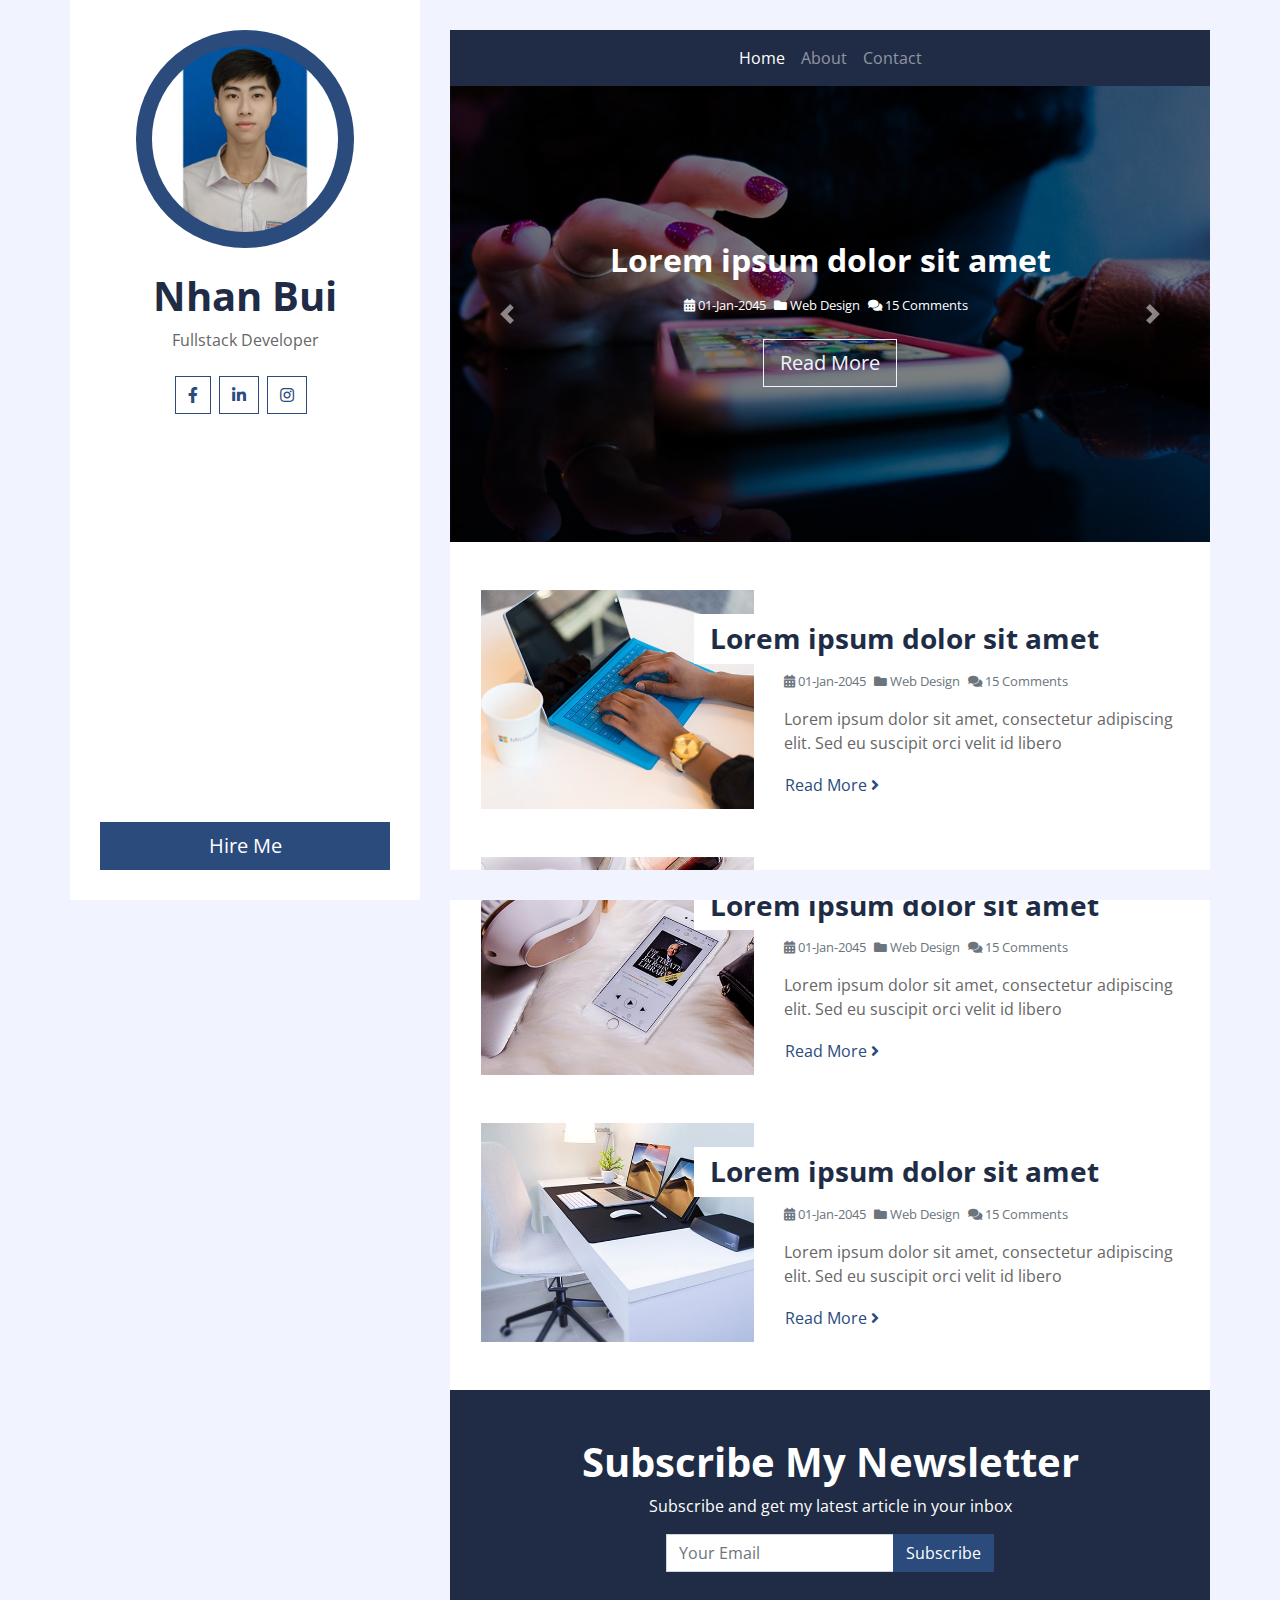
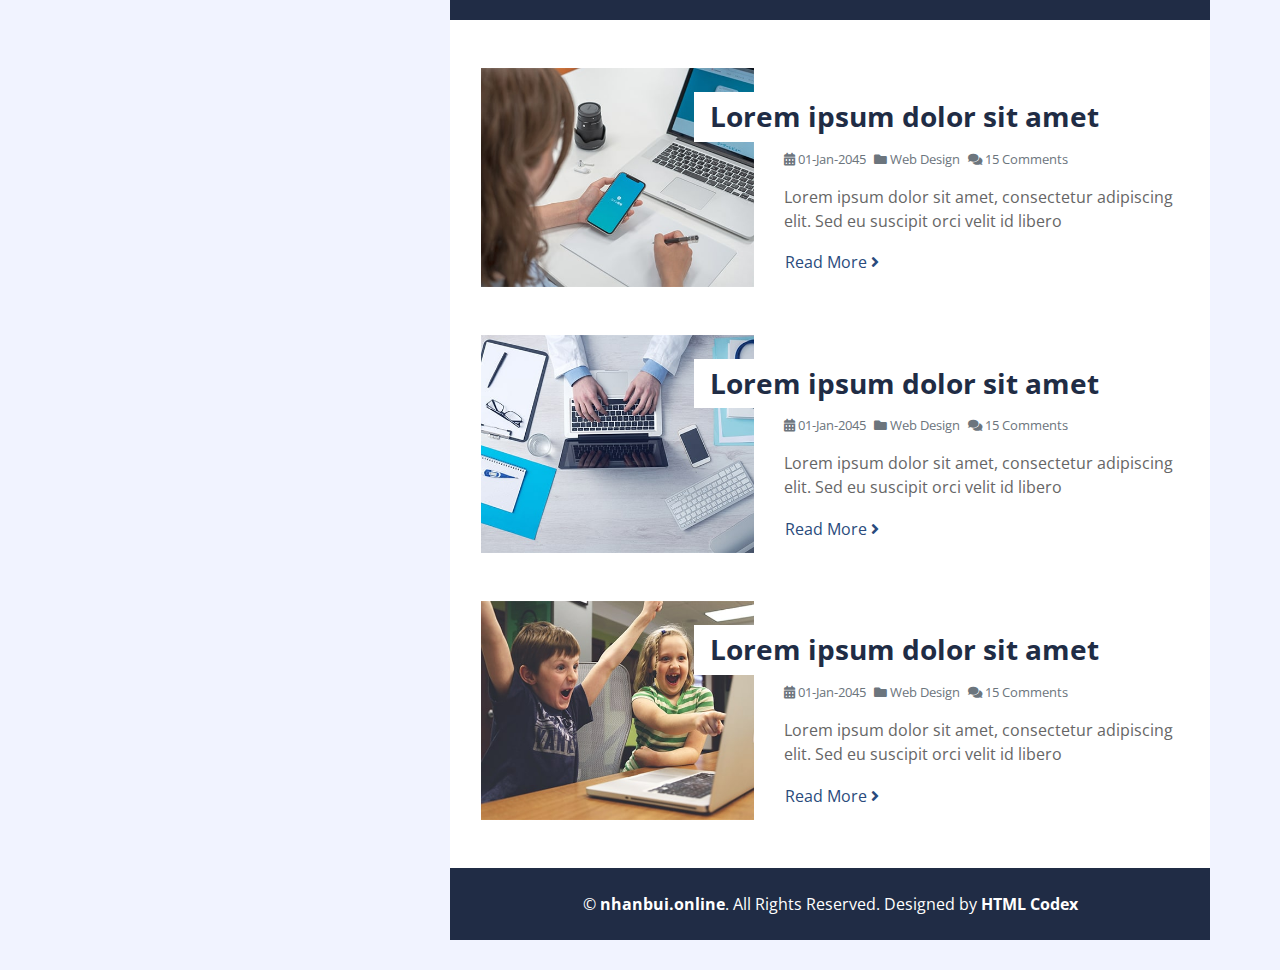
==== index.html @ bb7cfe40 "first commit" ====
<!DOCTYPE html>
<html lang="en">
  <head>
    <meta charset="utf-8" />
    <title>Bloggy - Personal Blog Template</title>
    <meta content="width=device-width, initial-scale=1.0" name="viewport" />
    <meta content="Free Website Template" name="keywords" />
    <meta content="Free Website Template" name="description" />

    <!-- Favicon -->
    <link href="img/favicon.ico" rel="icon" />

    <!-- Google Fonts -->
    <link
      href="https://fonts.googleapis.com/css2?family=Open+Sans:300;400;600;700;800&display=swap"
      rel="stylesheet"
    />

    <!-- Font Awesome -->
    <link
      href="https://cdnjs.cloudflare.com/ajax/libs/font-awesome/5.10.0/css/all.min.css"
      rel="stylesheet"
    />

    <!-- Customized Bootstrap Stylesheet -->
    <link href="css/style.css" rel="stylesheet" />
  </head>

  <body>
    <div class="wrapper">
      <div class="sidebar">
        <div
          class="sidebar-text d-flex flex-column h-100 justify-content-center text-center"
        >
          <img
            class="mx-auto d-block w-75 bg-primary img-fluid rounded-circle mb-4 p-3"
            src="img/100027649.jfif"
            alt="Image"
          />
          <h1 class="font-weight-bold">Nhan Bui</h1>
          <p class="mb-4">Fullstack Developer</p>
          <div class="d-flex justify-content-center mb-5">
            <a
              class="btn btn-outline-primary mr-2"
              href="https://www.facebook.com/nhanbui1512"
              target="blank"
              ><i class="fab fa-facebook-f"></i
            ></a>
            <a
              class="btn btn-outline-primary mr-2"
              href="https://www.linkedin.com/in/nh%C3%A2n-b%C3%B9i-223631192/"
              target="blank"
              ><i class="fab fa-linkedin-in"></i
            ></a>
            <a
              class="btn btn-outline-primary mr-2"
              href="https://www.instagram.com/nhanbui1512"
              target="blank"
              ><i class="fab fa-instagram"></i
            ></a>
          </div>
          <a href="" class="btn btn-lg btn-block btn-primary mt-auto"
            >Hire Me</a
          >
        </div>
        <div
          class="sidebar-icon d-flex flex-column h-100 justify-content-center text-right"
        >
          <i class="fas fa-2x fa-angle-double-right text-primary"></i>
        </div>
      </div>
      <div class="content">
        <!-- Navbar Start -->
        <div class="container p-0">
          <nav class="navbar navbar-expand-lg bg-secondary navbar-dark">
            <a href="" class="navbar-brand d-block d-lg-none">Navigation</a>
            <button
              type="button"
              class="navbar-toggler"
              data-toggle="collapse"
              data-target="#navbarCollapse"
            >
              <span class="navbar-toggler-icon"></span>
            </button>
            <div
              class="collapse navbar-collapse justify-content-between"
              id="navbarCollapse"
            >
              <div class="navbar-nav m-auto">
                <a href="index.html" class="nav-item nav-link active">Home</a>
                <a href="about.html" class="nav-item nav-link">About</a>
                <a href="contact.html" class="nav-item nav-link">Contact</a>
              </div>
            </div>
          </nav>
        </div>
        <!-- Navbar End -->

        <!-- Carousel Start -->
        <div class="container p-0">
          <div id="blog-carousel" class="carousel slide" data-ride="carousel">
            <div class="carousel-inner">
              <div class="carousel-item active">
                <img class="w-100" src="img/carousel-1.jpg" alt="Image" />
                <div
                  class="carousel-caption d-flex flex-column align-items-center justify-content-center"
                >
                  <h2 class="mb-3 text-white font-weight-bold">
                    Lorem ipsum dolor sit amet
                  </h2>
                  <div class="d-flex text-white">
                    <small class="mr-2"
                      ><i class="fa fa-calendar-alt"></i> 01-Jan-2045</small
                    >
                    <small class="mr-2"
                      ><i class="fa fa-folder"></i> Web Design</small
                    >
                    <small class="mr-2"
                      ><i class="fa fa-comments"></i> 15 Comments</small
                    >
                  </div>
                  <a href="" class="btn btn-lg btn-outline-light mt-4"
                    >Read More</a
                  >
                </div>
              </div>
              <div class="carousel-item">
                <img class="w-100" src="img/carousel-2.jpg" alt="Image" />
                <div
                  class="carousel-caption d-flex flex-column align-items-center justify-content-center"
                >
                  <h2 class="text-white font-weight-bold">
                    Lorem ipsum dolor sit amet
                  </h2>
                  <div class="d-flex">
                    <small class="mr-2"
                      ><i class="fa fa-calendar-alt"></i> 01-Jan-2045</small
                    >
                    <small class="mr-2"
                      ><i class="fa fa-folder"></i> Web Design</small
                    >
                    <small class="mr-2"
                      ><i class="fa fa-comments"></i> 15 Comments</small
                    >
                  </div>
                  <a href="" class="btn btn-lg btn-outline-light mt-4"
                    >Read More</a
                  >
                </div>
              </div>
              <div class="carousel-item">
                <img class="w-100" src="img/carousel-3.jpg" alt="Image" />
                <div
                  class="carousel-caption d-flex flex-column align-items-center justify-content-center"
                >
                  <h2 class="text-white font-weight-bold">
                    Lorem ipsum dolor sit amet
                  </h2>
                  <div class="d-flex">
                    <small class="mr-2"
                      ><i class="fa fa-calendar-alt"></i> 01-Jan-2045</small
                    >
                    <small class="mr-2"
                      ><i class="fa fa-folder"></i> Web Design</small
                    >
                    <small class="mr-2"
                      ><i class="fa fa-comments"></i> 15 Comments</small
                    >
                  </div>
                  <a href="" class="btn btn-lg btn-outline-light mt-4"
                    >Read More</a
                  >
                </div>
              </div>
            </div>
            <a
              class="carousel-control-prev"
              href="#blog-carousel"
              data-slide="prev"
            >
              <span class="carousel-control-prev-icon"></span>
            </a>
            <a
              class="carousel-control-next"
              href="#blog-carousel"
              data-slide="next"
            >
              <span class="carousel-control-next-icon"></span>
            </a>
          </div>
        </div>
        <!-- Carousel End -->

        <!-- Blog List Start -->
        <div class="container bg-white pt-5">
          <div class="row blog-item px-3 pb-5">
            <div class="col-md-5">
              <img
                class="img-fluid mb-4 mb-md-0"
                src="img/blog-1.jpg"
                alt="Image"
              />
            </div>
            <div class="col-md-7">
              <h3 class="mt-md-4 px-md-3 mb-2 py-2 bg-white font-weight-bold">
                Lorem ipsum dolor sit amet
              </h3>
              <div class="d-flex mb-3">
                <small class="mr-2 text-muted"
                  ><i class="fa fa-calendar-alt"></i> 01-Jan-2045</small
                >
                <small class="mr-2 text-muted"
                  ><i class="fa fa-folder"></i> Web Design</small
                >
                <small class="mr-2 text-muted"
                  ><i class="fa fa-comments"></i> 15 Comments</small
                >
              </div>
              <p>
                Lorem ipsum dolor sit amet, consectetur adipiscing elit. Sed eu
                suscipit orci velit id libero
              </p>
              <a class="btn btn-link p-0" href=""
                >Read More <i class="fa fa-angle-right"></i
              ></a>
            </div>
          </div>
          <div class="row blog-item px-3 pb-5">
            <div class="col-md-5">
              <img
                class="img-fluid mb-4 mb-md-0"
                src="img/blog-2.jpg"
                alt="Image"
              />
            </div>
            <div class="col-md-7">
              <h3 class="mt-md-4 px-md-3 mb-2 py-2 bg-white font-weight-bold">
                Lorem ipsum dolor sit amet
              </h3>
              <div class="d-flex mb-3">
                <small class="mr-2 text-muted"
                  ><i class="fa fa-calendar-alt"></i> 01-Jan-2045</small
                >
                <small class="mr-2 text-muted"
                  ><i class="fa fa-folder"></i> Web Design</small
                >
                <small class="mr-2 text-muted"
                  ><i class="fa fa-comments"></i> 15 Comments</small
                >
              </div>
              <p>
                Lorem ipsum dolor sit amet, consectetur adipiscing elit. Sed eu
                suscipit orci velit id libero
              </p>
              <a class="btn btn-link p-0" href=""
                >Read More <i class="fa fa-angle-right"></i
              ></a>
            </div>
          </div>
          <div class="row blog-item px-3 pb-5">
            <div class="col-md-5">
              <img
                class="img-fluid mb-4 mb-md-0"
                src="img/blog-3.jpg"
                alt="Image"
              />
            </div>
            <div class="col-md-7">
              <h3 class="mt-md-4 px-md-3 mb-2 py-2 bg-white font-weight-bold">
                Lorem ipsum dolor sit amet
              </h3>
              <div class="d-flex mb-3">
                <small class="mr-2 text-muted"
                  ><i class="fa fa-calendar-alt"></i> 01-Jan-2045</small
                >
                <small class="mr-2 text-muted"
                  ><i class="fa fa-folder"></i> Web Design</small
                >
                <small class="mr-2 text-muted"
                  ><i class="fa fa-comments"></i> 15 Comments</small
                >
              </div>
              <p>
                Lorem ipsum dolor sit amet, consectetur adipiscing elit. Sed eu
                suscipit orci velit id libero
              </p>
              <a class="btn btn-link p-0" href=""
                >Read More <i class="fa fa-angle-right"></i
              ></a>
            </div>
          </div>
        </div>
        <!-- Blog List End -->

        <!-- Subscribe Start -->
        <div class="container py-5 px-4 bg-secondary text-center">
          <h1 class="text-white font-weight-bold">Subscribe My Newsletter</h1>
          <p class="text-white">
            Subscribe and get my latest article in your inbox
          </p>
          <form class="form-inline justify-content-center">
            <div class="input-group">
              <input
                type="text"
                class="form-control"
                placeholder="Your Email"
              />
              <div class="input-group-append">
                <button class="btn btn-primary" type="submit">Subscribe</button>
              </div>
            </div>
          </form>
        </div>
        <!-- Subscribe End -->

        <!-- Blog List Start -->
        <div class="container bg-white pt-5">
          <div class="row blog-item px-3 pb-5">
            <div class="col-md-5">
              <img
                class="img-fluid mb-4 mb-md-0"
                src="img/blog-4.jpg"
                alt="Image"
              />
            </div>
            <div class="col-md-7">
              <h3 class="mt-md-4 px-md-3 mb-2 py-2 bg-white font-weight-bold">
                Lorem ipsum dolor sit amet
              </h3>
              <div class="d-flex mb-3">
                <small class="mr-2 text-muted"
                  ><i class="fa fa-calendar-alt"></i> 01-Jan-2045</small
                >
                <small class="mr-2 text-muted"
                  ><i class="fa fa-folder"></i> Web Design</small
                >
                <small class="mr-2 text-muted"
                  ><i class="fa fa-comments"></i> 15 Comments</small
                >
              </div>
              <p>
                Lorem ipsum dolor sit amet, consectetur adipiscing elit. Sed eu
                suscipit orci velit id libero
              </p>
              <a class="btn btn-link p-0" href=""
                >Read More <i class="fa fa-angle-right"></i
              ></a>
            </div>
          </div>
          <div class="row blog-item px-3 pb-5">
            <div class="col-md-5">
              <img
                class="img-fluid mb-4 mb-md-0"
                src="img/blog-5.jpg"
                alt="Image"
              />
            </div>
            <div class="col-md-7">
              <h3 class="mt-md-4 px-md-3 mb-2 py-2 bg-white font-weight-bold">
                Lorem ipsum dolor sit amet
              </h3>
              <div class="d-flex mb-3">
                <small class="mr-2 text-muted"
                  ><i class="fa fa-calendar-alt"></i> 01-Jan-2045</small
                >
                <small class="mr-2 text-muted"
                  ><i class="fa fa-folder"></i> Web Design</small
                >
                <small class="mr-2 text-muted"
                  ><i class="fa fa-comments"></i> 15 Comments</small
                >
              </div>
              <p>
                Lorem ipsum dolor sit amet, consectetur adipiscing elit. Sed eu
                suscipit orci velit id libero
              </p>
              <a class="btn btn-link p-0" href=""
                >Read More <i class="fa fa-angle-right"></i
              ></a>
            </div>
          </div>
          <div class="row blog-item px-3 pb-5">
            <div class="col-md-5">
              <img
                class="img-fluid mb-4 mb-md-0"
                src="img/blog-6.jpg"
                alt="Image"
              />
            </div>
            <div class="col-md-7">
              <h3 class="mt-md-4 px-md-3 mb-2 py-2 bg-white font-weight-bold">
                Lorem ipsum dolor sit amet
              </h3>
              <div class="d-flex mb-3">
                <small class="mr-2 text-muted"
                  ><i class="fa fa-calendar-alt"></i> 01-Jan-2045</small
                >
                <small class="mr-2 text-muted"
                  ><i class="fa fa-folder"></i> Web Design</small
                >
                <small class="mr-2 text-muted"
                  ><i class="fa fa-comments"></i> 15 Comments</small
                >
              </div>
              <p>
                Lorem ipsum dolor sit amet, consectetur adipiscing elit. Sed eu
                suscipit orci velit id libero
              </p>
              <a class="btn btn-link p-0" href=""
                >Read More <i class="fa fa-angle-right"></i
              ></a>
            </div>
          </div>
        </div>
        <!-- Blog List End -->

        <!-- Footer Start -->
        <div class="container py-4 bg-secondary text-center">
          <p class="m-0 text-white">
            &copy;
            <a class="text-white font-weight-bold" href="#">nhanbui.online</a>.
            All Rights Reserved. Designed by
            <a class="text-white font-weight-bold" href="https://htmlcodex.com"
              >HTML Codex</a
            >
          </p>
        </div>
        <!-- Footer End -->
      </div>
    </div>

    <!-- Back to Top -->
    <a href="#" class="back-to-top"><i class="fa fa-angle-double-up"></i></a>

    <!-- JavaScript Libraries -->
    <script src="https://code.jquery.com/jquery-3.4.1.min.js"></script>
    <script src="https://stackpath.bootstrapcdn.com/bootstrap/4.4.1/js/bootstrap.bundle.min.js"></script>
    <script src="lib/easing/easing.min.js"></script>
    <script src="lib/waypoints/waypoints.min.js"></script>

    <!-- Contact Javascript File -->
    <script src="mail/jqBootstrapValidation.min.js"></script>
    <script src="mail/contact.js"></script>

    <!-- Template Javascript -->
    <script src="js/main.js"></script>
  </body>
</html>
---- css/style.css ----
@charset "UTF-8";
/******* Bootstrap Theming ********/
/*!
 * Bootstrap v4.5.3 (https://getbootstrap.com/)
 * Copyright 2011-2020 The Bootstrap Authors
 * Copyright 2011-2020 Twitter, Inc.
 * Licensed under MIT (https://github.com/twbs/bootstrap/blob/main/LICENSE)
 */
:root {
  --blue: #007bff;
  --indigo: #6610f2;
  --purple: #6f42c1;
  --pink: #e83e8c;
  --red: #dc3545;
  --orange: #fd7e14;
  --yellow: #ffc107;
  --green: #28a745;
  --teal: #20c997;
  --cyan: #17a2b8;
  --white: #fff;
  --gray: #6c757d;
  --gray-dark: #343a40;
  --primary: #2A4B7C;
  --secondary: #202C45;
  --success: #28a745;
  --info: #17a2b8;
  --warning: #ffc107;
  --danger: #dc3545;
  --light: #f1f3ff;
  --dark: #343a40;
  --breakpoint-xs: 0;
  --breakpoint-sm: 576px;
  --breakpoint-md: 768px;
  --breakpoint-lg: 992px;
  --breakpoint-xl: 1200px;
  --font-family-sans-serif: -apple-system, BlinkMacSystemFont, "Segoe UI", Roboto, "Helvetica Neue", Arial, "Noto Sans", sans-serif, "Apple Color Emoji", "Segoe UI Emoji", "Segoe UI Symbol", "Noto Color Emoji";
  --font-family-monospace: SFMono-Regular, Menlo, Monaco, Consolas, "Liberation Mono", "Courier New", monospace;
}

*,
*::before,
*::after {
  box-sizing: border-box;
}

html {
  font-family: sans-serif;
  line-height: 1.15;
  -webkit-text-size-adjust: 100%;
  -webkit-tap-highlight-color: rgba(0, 0, 0, 0);
}

article, aside, figcaption, figure, footer, header, hgroup, main, nav, section {
  display: block;
}

body {
  margin: 0;
  font-family: "Open Sans", sans-serif;
  font-size: 1rem;
  font-weight: 400;
  line-height: 1.5;
  color: #666666;
  text-align: left;
  background-color: #f1f3ff;
}

[tabindex="-1"]:focus:not(:focus-visible) {
  outline: 0 !important;
}

hr {
  box-sizing: content-box;
  height: 0;
  overflow: visible;
}

h1, h2, h3, h4, h5, h6 {
  margin-top: 0;
  margin-bottom: 0.5rem;
}

p {
  margin-top: 0;
  margin-bottom: 1rem;
}

abbr[title],
abbr[data-original-title] {
  text-decoration: underline;
  text-decoration: underline dotted;
  cursor: help;
  border-bottom: 0;
  text-decoration-skip-ink: none;
}

address {
  margin-bottom: 1rem;
  font-style: normal;
  line-height: inherit;
}

ol,
ul,
dl {
  margin-top: 0;
  margin-bottom: 1rem;
}

ol ol,
ul ul,
ol ul,
ul ol {
  margin-bottom: 0;
}

dt {
  font-weight: 700;
}

dd {
  margin-bottom: 0.5rem;
  margin-left: 0;
}

blockquote {
  margin: 0 0 1rem;
}

b,
strong {
  font-weight: bolder;
}

small {
  font-size: 80%;
}

sub,
sup {
  position: relative;
  font-size: 75%;
  line-height: 0;
  vertical-align: baseline;
}

sub {
  bottom: -0.25em;
}

sup {
  top: -0.5em;
}

a {
  color: #2A4B7C;
  text-decoration: none;
  background-color: transparent;
}
a:hover {
  color: #172843;
  text-decoration: underline;
}

a:not([href]):not([class]) {
  color: inherit;
  text-decoration: none;
}
a:not([href]):not([class]):hover {
  color: inherit;
  text-decoration: none;
}

pre,
code,
kbd,
samp {
  font-family: SFMono-Regular, Menlo, Monaco, Consolas, "Liberation Mono", "Courier New", monospace;
  font-size: 1em;
}

pre {
  margin-top: 0;
  margin-bottom: 1rem;
  overflow: auto;
  -ms-overflow-style: scrollbar;
}

figure {
  margin: 0 0 1rem;
}

img {
  vertical-align: middle;
  border-style: none;
}

svg {
  overflow: hidden;
  vertical-align: middle;
}

table {
  border-collapse: collapse;
}

caption {
  padding-top: 0.75rem;
  padding-bottom: 0.75rem;
  color: #6c757d;
  text-align: left;
  caption-side: bottom;
}

th {
  text-align: inherit;
  text-align: -webkit-match-parent;
}

label {
  display: inline-block;
  margin-bottom: 0.5rem;
}

button {
  border-radius: 0;
}

button:focus {
  outline: 1px dotted;
  outline: 5px auto -webkit-focus-ring-color;
}

input,
button,
select,
optgroup,
textarea {
  margin: 0;
  font-family: inherit;
  font-size: inherit;
  line-height: inherit;
}

button,
input {
  overflow: visible;
}

button,
select {
  text-transform: none;
}

[role=button] {
  cursor: pointer;
}

select {
  word-wrap: normal;
}

button,
[type=button],
[type=reset],
[type=submit] {
  -webkit-appearance: button;
}

button:not(:disabled),
[type=button]:not(:disabled),
[type=reset]:not(:disabled),
[type=submit]:not(:disabled) {
  cursor: pointer;
}

button::-moz-focus-inner,
[type=button]::-moz-focus-inner,
[type=reset]::-moz-focus-inner,
[type=submit]::-moz-focus-inner {
  padding: 0;
  border-style: none;
}

input[type=radio],
input[type=checkbox] {
  box-sizing: border-box;
  padding: 0;
}

textarea {
  overflow: auto;
  resize: vertical;
}

fieldset {
  min-width: 0;
  padding: 0;
  margin: 0;
  border: 0;
}

legend {
  display: block;
  width: 100%;
  max-width: 100%;
  padding: 0;
  margin-bottom: 0.5rem;
  font-size: 1.5rem;
  line-height: inherit;
  color: inherit;
  white-space: normal;
}

progress {
  vertical-align: baseline;
}

[type=number]::-webkit-inner-spin-button,
[type=number]::-webkit-outer-spin-button {
  height: auto;
}

[type=search] {
  outline-offset: -2px;
  -webkit-appearance: none;
}

[type=search]::-webkit-search-decoration {
  -webkit-appearance: none;
}

::-webkit-file-upload-button {
  font: inherit;
  -webkit-appearance: button;
}

output {
  display: inline-block;
}

summary {
  display: list-item;
  cursor: pointer;
}

template {
  display: none;
}

[hidden] {
  display: none !important;
}

h1, h2, h3, h4, h5, h6,
.h1, .h2, .h3, .h4, .h5, .h6 {
  margin-bottom: 0.5rem;
  font-weight: 500;
  line-height: 1.2;
  color: #202C45;
}

h1, .h1 {
  font-size: 2.5rem;
}

h2, .h2 {
  font-size: 2rem;
}

h3, .h3 {
  font-size: 1.75rem;
}

h4, .h4 {
  font-size: 1.5rem;
}

h5, .h5 {
  font-size: 1.25rem;
}

h6, .h6 {
  font-size: 1rem;
}

.lead {
  font-size: 1.25rem;
  font-weight: 300;
}

.display-1 {
  font-size: 6rem;
  font-weight: 300;
  line-height: 1.2;
}

.display-2 {
  font-size: 5.5rem;
  font-weight: 300;
  line-height: 1.2;
}

.display-3 {
  font-size: 4.5rem;
  font-weight: 300;
  line-height: 1.2;
}

.display-4 {
  font-size: 3.5rem;
  font-weight: 300;
  line-height: 1.2;
}

hr {
  margin-top: 1rem;
  margin-bottom: 1rem;
  border: 0;
  border-top: 1px solid rgba(0, 0, 0, 0.1);
}

small,
.small {
  font-size: 80%;
  font-weight: 400;
}

mark,
.mark {
  padding: 0.2em;
  background-color: #fcf8e3;
}

.list-unstyled {
  padding-left: 0;
  list-style: none;
}

.list-inline {
  padding-left: 0;
  list-style: none;
}

.list-inline-item {
  display: inline-block;
}
.list-inline-item:not(:last-child) {
  margin-right: 0.5rem;
}

.initialism {
  font-size: 90%;
  text-transform: uppercase;
}

.blockquote {
  margin-bottom: 1rem;
  font-size: 1.25rem;
}

.blockquote-footer {
  display: block;
  font-size: 80%;
  color: #6c757d;
}
.blockquote-footer::before {
  content: "— ";
}

.img-fluid {
  max-width: 100%;
  height: auto;
}

.img-thumbnail {
  padding: 0.25rem;
  background-color: #f1f3ff;
  border: 1px solid #dee2e6;
  max-width: 100%;
  height: auto;
}

.figure {
  display: inline-block;
}

.figure-img {
  margin-bottom: 0.5rem;
  line-height: 1;
}

.figure-caption {
  font-size: 90%;
  color: #6c757d;
}

code {
  font-size: 87.5%;
  color: #e83e8c;
  word-wrap: break-word;
}
a > code {
  color: inherit;
}

kbd {
  padding: 0.2rem 0.4rem;
  font-size: 87.5%;
  color: #fff;
  background-color: #212529;
}
kbd kbd {
  padding: 0;
  font-size: 100%;
  font-weight: 700;
}

pre {
  display: block;
  font-size: 87.5%;
  color: #212529;
}
pre code {
  font-size: inherit;
  color: inherit;
  word-break: normal;
}

.pre-scrollable {
  max-height: 340px;
  overflow-y: scroll;
}

.container,
.container-fluid,
.container-xl,
.container-lg,
.container-md,
.container-sm {
  width: 100%;
  padding-right: 15px;
  padding-left: 15px;
  margin-right: auto;
  margin-left: auto;
}

@media (min-width: 576px) {
  .container-sm, .container {
    max-width: 540px;
  }
}
@media (min-width: 768px) {
  .container-md, .container-sm, .container {
    max-width: 720px;
  }
}
@media (min-width: 992px) {
  .container-lg, .container-md, .container-sm, .container {
    max-width: 960px;
  }
}
@media (min-width: 1200px) {
  .container-xl, .container-lg, .container-md, .container-sm, .container {
    max-width: 1140px;
  }
}
.row {
  display: flex;
  flex-wrap: wrap;
  margin-right: -15px;
  margin-left: -15px;
}

.no-gutters {
  margin-right: 0;
  margin-left: 0;
}
.no-gutters > .col,
.no-gutters > [class*=col-] {
  padding-right: 0;
  padding-left: 0;
}

.col-xl,
.col-xl-auto, .col-xl-12, .col-xl-11, .col-xl-10, .col-xl-9, .col-xl-8, .col-xl-7, .col-xl-6, .col-xl-5, .col-xl-4, .col-xl-3, .col-xl-2, .col-xl-1, .col-lg,
.col-lg-auto, .col-lg-12, .col-lg-11, .col-lg-10, .col-lg-9, .col-lg-8, .col-lg-7, .col-lg-6, .col-lg-5, .col-lg-4, .col-lg-3, .col-lg-2, .col-lg-1, .col-md,
.col-md-auto, .col-md-12, .col-md-11, .col-md-10, .col-md-9, .col-md-8, .col-md-7, .col-md-6, .col-md-5, .col-md-4, .col-md-3, .col-md-2, .col-md-1, .col-sm,
.col-sm-auto, .col-sm-12, .col-sm-11, .col-sm-10, .col-sm-9, .col-sm-8, .col-sm-7, .col-sm-6, .col-sm-5, .col-sm-4, .col-sm-3, .col-sm-2, .col-sm-1, .col,
.col-auto, .col-12, .col-11, .col-10, .col-9, .col-8, .col-7, .col-6, .col-5, .col-4, .col-3, .col-2, .col-1 {
  position: relative;
  width: 100%;
  padding-right: 15px;
  padding-left: 15px;
}

.col {
  flex-basis: 0;
  flex-grow: 1;
  max-width: 100%;
}

.row-cols-1 > * {
  flex: 0 0 100%;
  max-width: 100%;
}

.row-cols-2 > * {
  flex: 0 0 50%;
  max-width: 50%;
}

.row-cols-3 > * {
  flex: 0 0 33.3333333333%;
  max-width: 33.3333333333%;
}

.row-cols-4 > * {
  flex: 0 0 25%;
  max-width: 25%;
}

.row-cols-5 > * {
  flex: 0 0 20%;
  max-width: 20%;
}

.row-cols-6 > * {
  flex: 0 0 16.6666666667%;
  max-width: 16.6666666667%;
}

.col-auto {
  flex: 0 0 auto;
  width: auto;
  max-width: 100%;
}

.col-1 {
  flex: 0 0 8.3333333333%;
  max-width: 8.3333333333%;
}

.col-2 {
  flex: 0 0 16.6666666667%;
  max-width: 16.6666666667%;
}

.col-3 {
  flex: 0 0 25%;
  max-width: 25%;
}

.col-4 {
  flex: 0 0 33.3333333333%;
  max-width: 33.3333333333%;
}

.col-5 {
  flex: 0 0 41.6666666667%;
  max-width: 41.6666666667%;
}

.col-6 {
  flex: 0 0 50%;
  max-width: 50%;
}

.col-7 {
  flex: 0 0 58.3333333333%;
  max-width: 58.3333333333%;
}

.col-8 {
  flex: 0 0 66.6666666667%;
  max-width: 66.6666666667%;
}

.col-9 {
  flex: 0 0 75%;
  max-width: 75%;
}

.col-10 {
  flex: 0 0 83.3333333333%;
  max-width: 83.3333333333%;
}

.col-11 {
  flex: 0 0 91.6666666667%;
  max-width: 91.6666666667%;
}

.col-12 {
  flex: 0 0 100%;
  max-width: 100%;
}

.order-first {
  order: -1;
}

.order-last {
  order: 13;
}

.order-0 {
  order: 0;
}

.order-1 {
  order: 1;
}

.order-2 {
  order: 2;
}

.order-3 {
  order: 3;
}

.order-4 {
  order: 4;
}

.order-5 {
  order: 5;
}

.order-6 {
  order: 6;
}

.order-7 {
  order: 7;
}

.order-8 {
  order: 8;
}

.order-9 {
  order: 9;
}

.order-10 {
  order: 10;
}

.order-11 {
  order: 11;
}

.order-12 {
  order: 12;
}

.offset-1 {
  margin-left: 8.3333333333%;
}

.offset-2 {
  margin-left: 16.6666666667%;
}

.offset-3 {
  margin-left: 25%;
}

.offset-4 {
  margin-left: 33.3333333333%;
}

.offset-5 {
  margin-left: 41.6666666667%;
}

.offset-6 {
  margin-left: 50%;
}

.offset-7 {
  margin-left: 58.3333333333%;
}

.offset-8 {
  margin-left: 66.6666666667%;
}

.offset-9 {
  margin-left: 75%;
}

.offset-10 {
  margin-left: 83.3333333333%;
}

.offset-11 {
  margin-left: 91.6666666667%;
}

@media (min-width: 576px) {
  .col-sm {
    flex-basis: 0;
    flex-grow: 1;
    max-width: 100%;
  }

  .row-cols-sm-1 > * {
    flex: 0 0 100%;
    max-width: 100%;
  }

  .row-cols-sm-2 > * {
    flex: 0 0 50%;
    max-width: 50%;
  }

  .row-cols-sm-3 > * {
    flex: 0 0 33.3333333333%;
    max-width: 33.3333333333%;
  }

  .row-cols-sm-4 > * {
    flex: 0 0 25%;
    max-width: 25%;
  }

  .row-cols-sm-5 > * {
    flex: 0 0 20%;
    max-width: 20%;
  }

  .row-cols-sm-6 > * {
    flex: 0 0 16.6666666667%;
    max-width: 16.6666666667%;
  }

  .col-sm-auto {
    flex: 0 0 auto;
    width: auto;
    max-width: 100%;
  }

  .col-sm-1 {
    flex: 0 0 8.3333333333%;
    max-width: 8.3333333333%;
  }

  .col-sm-2 {
    flex: 0 0 16.6666666667%;
    max-width: 16.6666666667%;
  }

  .col-sm-3 {
    flex: 0 0 25%;
    max-width: 25%;
  }

  .col-sm-4 {
    flex: 0 0 33.3333333333%;
    max-width: 33.3333333333%;
  }

  .col-sm-5 {
    flex: 0 0 41.6666666667%;
    max-width: 41.6666666667%;
  }

  .col-sm-6 {
    flex: 0 0 50%;
    max-width: 50%;
  }

  .col-sm-7 {
    flex: 0 0 58.3333333333%;
    max-width: 58.3333333333%;
  }

  .col-sm-8 {
    flex: 0 0 66.6666666667%;
    max-width: 66.6666666667%;
  }

  .col-sm-9 {
    flex: 0 0 75%;
    max-width: 75%;
  }

  .col-sm-10 {
    flex: 0 0 83.3333333333%;
    max-width: 83.3333333333%;
  }

  .col-sm-11 {
    flex: 0 0 91.6666666667%;
    max-width: 91.6666666667%;
  }

  .col-sm-12 {
    flex: 0 0 100%;
    max-width: 100%;
  }

  .order-sm-first {
    order: -1;
  }

  .order-sm-last {
    order: 13;
  }

  .order-sm-0 {
    order: 0;
  }

  .order-sm-1 {
    order: 1;
  }

  .order-sm-2 {
    order: 2;
  }

  .order-sm-3 {
    order: 3;
  }

  .order-sm-4 {
    order: 4;
  }

  .order-sm-5 {
    order: 5;
  }

  .order-sm-6 {
    order: 6;
  }

  .order-sm-7 {
    order: 7;
  }

  .order-sm-8 {
    order: 8;
  }

  .order-sm-9 {
    order: 9;
  }

  .order-sm-10 {
    order: 10;
  }

  .order-sm-11 {
    order: 11;
  }

  .order-sm-12 {
    order: 12;
  }

  .offset-sm-0 {
    margin-left: 0;
  }

  .offset-sm-1 {
    margin-left: 8.3333333333%;
  }

  .offset-sm-2 {
    margin-left: 16.6666666667%;
  }

  .offset-sm-3 {
    margin-left: 25%;
  }

  .offset-sm-4 {
    margin-left: 33.3333333333%;
  }

  .offset-sm-5 {
    margin-left: 41.6666666667%;
  }

  .offset-sm-6 {
    margin-left: 50%;
  }

  .offset-sm-7 {
    margin-left: 58.3333333333%;
  }

  .offset-sm-8 {
    margin-left: 66.6666666667%;
  }

  .offset-sm-9 {
    margin-left: 75%;
  }

  .offset-sm-10 {
    margin-left: 83.3333333333%;
  }

  .offset-sm-11 {
    margin-left: 91.6666666667%;
  }
}
@media (min-width: 768px) {
  .col-md {
    flex-basis: 0;
    flex-grow: 1;
    max-width: 100%;
  }

  .row-cols-md-1 > * {
    flex: 0 0 100%;
    max-width: 100%;
  }

  .row-cols-md-2 > * {
    flex: 0 0 50%;
    max-width: 50%;
  }

  .row-cols-md-3 > * {
    flex: 0 0 33.3333333333%;
    max-width: 33.3333333333%;
  }

  .row-cols-md-4 > * {
    flex: 0 0 25%;
    max-width: 25%;
  }

  .row-cols-md-5 > * {
    flex: 0 0 20%;
    max-width: 20%;
  }

  .row-cols-md-6 > * {
    flex: 0 0 16.6666666667%;
    max-width: 16.6666666667%;
  }

  .col-md-auto {
    flex: 0 0 auto;
    width: auto;
    max-width: 100%;
  }

  .col-md-1 {
    flex: 0 0 8.3333333333%;
    max-width: 8.3333333333%;
  }

  .col-md-2 {
    flex: 0 0 16.6666666667%;
    max-width: 16.6666666667%;
  }

  .col-md-3 {
    flex: 0 0 25%;
    max-width: 25%;
  }

  .col-md-4 {
    flex: 0 0 33.3333333333%;
    max-width: 33.3333333333%;
  }

  .col-md-5 {
    flex: 0 0 41.6666666667%;
    max-width: 41.6666666667%;
  }

  .col-md-6 {
    flex: 0 0 50%;
    max-width: 50%;
  }

  .col-md-7 {
    flex: 0 0 58.3333333333%;
    max-width: 58.3333333333%;
  }

  .col-md-8 {
    flex: 0 0 66.6666666667%;
    max-width: 66.6666666667%;
  }

  .col-md-9 {
    flex: 0 0 75%;
    max-width: 75%;
  }

  .col-md-10 {
    flex: 0 0 83.3333333333%;
    max-width: 83.3333333333%;
  }

  .col-md-11 {
    flex: 0 0 91.6666666667%;
    max-width: 91.6666666667%;
  }

  .col-md-12 {
    flex: 0 0 100%;
    max-width: 100%;
  }

  .order-md-first {
    order: -1;
  }

  .order-md-last {
    order: 13;
  }

  .order-md-0 {
    order: 0;
  }

  .order-md-1 {
    order: 1;
  }

  .order-md-2 {
    order: 2;
  }

  .order-md-3 {
    order: 3;
  }

  .order-md-4 {
    order: 4;
  }

  .order-md-5 {
    order: 5;
  }

  .order-md-6 {
    order: 6;
  }

  .order-md-7 {
    order: 7;
  }

  .order-md-8 {
    order: 8;
  }

  .order-md-9 {
    order: 9;
  }

  .order-md-10 {
    order: 10;
  }

  .order-md-11 {
    order: 11;
  }

  .order-md-12 {
    order: 12;
  }

  .offset-md-0 {
    margin-left: 0;
  }

  .offset-md-1 {
    margin-left: 8.3333333333%;
  }

  .offset-md-2 {
    margin-left: 16.6666666667%;
  }

  .offset-md-3 {
    margin-left: 25%;
  }

  .offset-md-4 {
    margin-left: 33.3333333333%;
  }

  .offset-md-5 {
    margin-left: 41.6666666667%;
  }

  .offset-md-6 {
    margin-left: 50%;
  }

  .offset-md-7 {
    margin-left: 58.3333333333%;
  }

  .offset-md-8 {
    margin-left: 66.6666666667%;
  }

  .offset-md-9 {
    margin-left: 75%;
  }

  .offset-md-10 {
    margin-left: 83.3333333333%;
  }

  .offset-md-11 {
    margin-left: 91.6666666667%;
  }
}
@media (min-width: 992px) {
  .col-lg {
    flex-basis: 0;
    flex-grow: 1;
    max-width: 100%;
  }

  .row-cols-lg-1 > * {
    flex: 0 0 100%;
    max-width: 100%;
  }

  .row-cols-lg-2 > * {
    flex: 0 0 50%;
    max-width: 50%;
  }

  .row-cols-lg-3 > * {
    flex: 0 0 33.3333333333%;
    max-width: 33.3333333333%;
  }

  .row-cols-lg-4 > * {
    flex: 0 0 25%;
    max-width: 25%;
  }

  .row-cols-lg-5 > * {
    flex: 0 0 20%;
    max-width: 20%;
  }

  .row-cols-lg-6 > * {
    flex: 0 0 16.6666666667%;
    max-width: 16.6666666667%;
  }

  .col-lg-auto {
    flex: 0 0 auto;
    width: auto;
    max-width: 100%;
  }

  .col-lg-1 {
    flex: 0 0 8.3333333333%;
    max-width: 8.3333333333%;
  }

  .col-lg-2 {
    flex: 0 0 16.6666666667%;
    max-width: 16.6666666667%;
  }

  .col-lg-3 {
    flex: 0 0 25%;
    max-width: 25%;
  }

  .col-lg-4 {
    flex: 0 0 33.3333333333%;
    max-width: 33.3333333333%;
  }

  .col-lg-5 {
    flex: 0 0 41.6666666667%;
    max-width: 41.6666666667%;
  }

  .col-lg-6 {
    flex: 0 0 50%;
    max-width: 50%;
  }

  .col-lg-7 {
    flex: 0 0 58.3333333333%;
    max-width: 58.3333333333%;
  }

  .col-lg-8 {
    flex: 0 0 66.6666666667%;
    max-width: 66.6666666667%;
  }

  .col-lg-9 {
    flex: 0 0 75%;
    max-width: 75%;
  }

  .col-lg-10 {
    flex: 0 0 83.3333333333%;
    max-width: 83.3333333333%;
  }

  .col-lg-11 {
    flex: 0 0 91.6666666667%;
    max-width: 91.6666666667%;
  }

  .col-lg-12 {
    flex: 0 0 100%;
    max-width: 100%;
  }

  .order-lg-first {
    order: -1;
  }

  .order-lg-last {
    order: 13;
  }

  .order-lg-0 {
    order: 0;
  }

  .order-lg-1 {
    order: 1;
  }

  .order-lg-2 {
    order: 2;
  }

  .order-lg-3 {
    order: 3;
  }

  .order-lg-4 {
    order: 4;
  }

  .order-lg-5 {
    order: 5;
  }

  .order-lg-6 {
    order: 6;
  }

  .order-lg-7 {
    order: 7;
  }

  .order-lg-8 {
    order: 8;
  }

  .order-lg-9 {
    order: 9;
  }

  .order-lg-10 {
    order: 10;
  }

  .order-lg-11 {
    order: 11;
  }

  .order-lg-12 {
    order: 12;
  }

  .offset-lg-0 {
    margin-left: 0;
  }

  .offset-lg-1 {
    margin-left: 8.3333333333%;
  }

  .offset-lg-2 {
    margin-left: 16.6666666667%;
  }

  .offset-lg-3 {
    margin-left: 25%;
  }

  .offset-lg-4 {
    margin-left: 33.3333333333%;
  }

  .offset-lg-5 {
    margin-left: 41.6666666667%;
  }

  .offset-lg-6 {
    margin-left: 50%;
  }

  .offset-lg-7 {
    margin-left: 58.3333333333%;
  }

  .offset-lg-8 {
    margin-left: 66.6666666667%;
  }

  .offset-lg-9 {
    margin-left: 75%;
  }

  .offset-lg-10 {
    margin-left: 83.3333333333%;
  }

  .offset-lg-11 {
    margin-left: 91.6666666667%;
  }
}
@media (min-width: 1200px) {
  .col-xl {
    flex-basis: 0;
    flex-grow: 1;
    max-width: 100%;
  }

  .row-cols-xl-1 > * {
    flex: 0 0 100%;
    max-width: 100%;
  }

  .row-cols-xl-2 > * {
    flex: 0 0 50%;
    max-width: 50%;
  }

  .row-cols-xl-3 > * {
    flex: 0 0 33.3333333333%;
    max-width: 33.3333333333%;
  }

  .row-cols-xl-4 > * {
    flex: 0 0 25%;
    max-width: 25%;
  }

  .row-cols-xl-5 > * {
    flex: 0 0 20%;
    max-width: 20%;
  }

  .row-cols-xl-6 > * {
    flex: 0 0 16.6666666667%;
    max-width: 16.6666666667%;
  }

  .col-xl-auto {
    flex: 0 0 auto;
    width: auto;
    max-width: 100%;
  }

  .col-xl-1 {
    flex: 0 0 8.3333333333%;
    max-width: 8.3333333333%;
  }

  .col-xl-2 {
    flex: 0 0 16.6666666667%;
    max-width: 16.6666666667%;
  }

  .col-xl-3 {
    flex: 0 0 25%;
    max-width: 25%;
  }

  .col-xl-4 {
    flex: 0 0 33.3333333333%;
    max-width: 33.3333333333%;
  }

  .col-xl-5 {
    flex: 0 0 41.6666666667%;
    max-width: 41.6666666667%;
  }

  .col-xl-6 {
    flex: 0 0 50%;
    max-width: 50%;
  }

  .col-xl-7 {
    flex: 0 0 58.3333333333%;
    max-width: 58.3333333333%;
  }

  .col-xl-8 {
    flex: 0 0 66.6666666667%;
    max-width: 66.6666666667%;
  }

  .col-xl-9 {
    flex: 0 0 75%;
    max-width: 75%;
  }

  .col-xl-10 {
    flex: 0 0 83.3333333333%;
    max-width: 83.3333333333%;
  }

  .col-xl-11 {
    flex: 0 0 91.6666666667%;
    max-width: 91.6666666667%;
  }

  .col-xl-12 {
    flex: 0 0 100%;
    max-width: 100%;
  }

  .order-xl-first {
    order: -1;
  }

  .order-xl-last {
    order: 13;
  }

  .order-xl-0 {
    order: 0;
  }

  .order-xl-1 {
    order: 1;
  }

  .order-xl-2 {
    order: 2;
  }

  .order-xl-3 {
    order: 3;
  }

  .order-xl-4 {
    order: 4;
  }

  .order-xl-5 {
    order: 5;
  }

  .order-xl-6 {
    order: 6;
  }

  .order-xl-7 {
    order: 7;
  }

  .order-xl-8 {
    order: 8;
  }

  .order-xl-9 {
    order: 9;
  }

  .order-xl-10 {
    order: 10;
  }

  .order-xl-11 {
    order: 11;
  }

  .order-xl-12 {
    order: 12;
  }

  .offset-xl-0 {
    margin-left: 0;
  }

  .offset-xl-1 {
    margin-left: 8.3333333333%;
  }

  .offset-xl-2 {
    margin-left: 16.6666666667%;
  }

  .offset-xl-3 {
    margin-left: 25%;
  }

  .offset-xl-4 {
    margin-left: 33.3333333333%;
  }

  .offset-xl-5 {
    margin-left: 41.6666666667%;
  }

  .offset-xl-6 {
    margin-left: 50%;
  }

  .offset-xl-7 {
    margin-left: 58.3333333333%;
  }

  .offset-xl-8 {
    margin-left: 66.6666666667%;
  }

  .offset-xl-9 {
    margin-left: 75%;
  }

  .offset-xl-10 {
    margin-left: 83.3333333333%;
  }

  .offset-xl-11 {
    margin-left: 91.6666666667%;
  }
}
.table {
  width: 100%;
  margin-bottom: 1rem;
  color: #666666;
}
.table th,
.table td {
  padding: 0.75rem;
  vertical-align: top;
  border-top: 1px solid #dee2e6;
}
.table thead th {
  vertical-align: bottom;
  border-bottom: 2px solid #dee2e6;
}
.table tbody + tbody {
  border-top: 2px solid #dee2e6;
}

.table-sm th,
.table-sm td {
  padding: 0.3rem;
}

.table-bordered {
  border: 1px solid #dee2e6;
}
.table-bordered th,
.table-bordered td {
  border: 1px solid #dee2e6;
}
.table-bordered thead th,
.table-bordered thead td {
  border-bottom-width: 2px;
}

.table-borderless th,
.table-borderless td,
.table-borderless thead th,
.table-borderless tbody + tbody {
  border: 0;
}

.table-striped tbody tr:nth-of-type(odd) {
  background-color: rgba(0, 0, 0, 0.05);
}

.table-hover tbody tr:hover {
  color: #666666;
  background-color: rgba(0, 0, 0, 0.075);
}

.table-primary,
.table-primary > th,
.table-primary > td {
  background-color: #c3cdda;
}
.table-primary th,
.table-primary td,
.table-primary thead th,
.table-primary tbody + tbody {
  border-color: #90a1bb;
}

.table-hover .table-primary:hover {
  background-color: #b3c0d0;
}
.table-hover .table-primary:hover > td,
.table-hover .table-primary:hover > th {
  background-color: #b3c0d0;
}

.table-secondary,
.table-secondary > th,
.table-secondary > td {
  background-color: #c1c4cb;
}
.table-secondary th,
.table-secondary td,
.table-secondary thead th,
.table-secondary tbody + tbody {
  border-color: #8b919e;
}

.table-hover .table-secondary:hover {
  background-color: #b3b7bf;
}
.table-hover .table-secondary:hover > td,
.table-hover .table-secondary:hover > th {
  background-color: #b3b7bf;
}

.table-success,
.table-success > th,
.table-success > td {
  background-color: #c3e6cb;
}
.table-success th,
.table-success td,
.table-success thead th,
.table-success tbody + tbody {
  border-color: #8fd19e;
}

.table-hover .table-success:hover {
  background-color: #b1dfbb;
}
.table-hover .table-success:hover > td,
.table-hover .table-success:hover > th {
  background-color: #b1dfbb;
}

.table-info,
.table-info > th,
.table-info > td {
  background-color: #bee5eb;
}
.table-info th,
.table-info td,
.table-info thead th,
.table-info tbody + tbody {
  border-color: #86cfda;
}

.table-hover .table-info:hover {
  background-color: #abdde5;
}
.table-hover .table-info:hover > td,
.table-hover .table-info:hover > th {
  background-color: #abdde5;
}

.table-warning,
.table-warning > th,
.table-warning > td {
  background-color: #ffeeba;
}
.table-warning th,
.table-warning td,
.table-warning thead th,
.table-warning tbody + tbody {
  border-color: #ffdf7e;
}

.table-hover .table-warning:hover {
  background-color: #ffe8a1;
}
.table-hover .table-warning:hover > td,
.table-hover .table-warning:hover > th {
  background-color: #ffe8a1;
}

.table-danger,
.table-danger > th,
.table-danger > td {
  background-color: #f5c6cb;
}
.table-danger th,
.table-danger td,
.table-danger thead th,
.table-danger tbody + tbody {
  border-color: #ed969e;
}

.table-hover .table-danger:hover {
  background-color: #f1b0b7;
}
.table-hover .table-danger:hover > td,
.table-hover .table-danger:hover > th {
  background-color: #f1b0b7;
}

.table-light,
.table-light > th,
.table-light > td {
  background-color: #fbfcff;
}
.table-light th,
.table-light td,
.table-light thead th,
.table-light tbody + tbody {
  border-color: #f8f9ff;
}

.table-hover .table-light:hover {
  background-color: #e2e9ff;
}
.table-hover .table-light:hover > td,
.table-hover .table-light:hover > th {
  background-color: #e2e9ff;
}

.table-dark,
.table-dark > th,
.table-dark > td {
  background-color: #c6c8ca;
}
.table-dark th,
.table-dark td,
.table-dark thead th,
.table-dark tbody + tbody {
  border-color: #95999c;
}

.table-hover .table-dark:hover {
  background-color: #b9bbbe;
}
.table-hover .table-dark:hover > td,
.table-hover .table-dark:hover > th {
  background-color: #b9bbbe;
}

.table-active,
.table-active > th,
.table-active > td {
  background-color: rgba(0, 0, 0, 0.075);
}

.table-hover .table-active:hover {
  background-color: rgba(0, 0, 0, 0.075);
}
.table-hover .table-active:hover > td,
.table-hover .table-active:hover > th {
  background-color: rgba(0, 0, 0, 0.075);
}

.table .thead-dark th {
  color: #fff;
  background-color: #343a40;
  border-color: #454d55;
}
.table .thead-light th {
  color: #495057;
  background-color: #e9ecef;
  border-color: #dee2e6;
}

.table-dark {
  color: #fff;
  background-color: #343a40;
}
.table-dark th,
.table-dark td,
.table-dark thead th {
  border-color: #454d55;
}
.table-dark.table-bordered {
  border: 0;
}
.table-dark.table-striped tbody tr:nth-of-type(odd) {
  background-color: rgba(255, 255, 255, 0.05);
}
.table-dark.table-hover tbody tr:hover {
  color: #fff;
  background-color: rgba(255, 255, 255, 0.075);
}

@media (max-width: 575.98px) {
  .table-responsive-sm {
    display: block;
    width: 100%;
    overflow-x: auto;
    -webkit-overflow-scrolling: touch;
  }
  .table-responsive-sm > .table-bordered {
    border: 0;
  }
}
@media (max-width: 767.98px) {
  .table-responsive-md {
    display: block;
    width: 100%;
    overflow-x: auto;
    -webkit-overflow-scrolling: touch;
  }
  .table-responsive-md > .table-bordered {
    border: 0;
  }
}
@media (max-width: 991.98px) {
  .table-responsive-lg {
    display: block;
    width: 100%;
    overflow-x: auto;
    -webkit-overflow-scrolling: touch;
  }
  .table-responsive-lg > .table-bordered {
    border: 0;
  }
}
@media (max-width: 1199.98px) {
  .table-responsive-xl {
    display: block;
    width: 100%;
    overflow-x: auto;
    -webkit-overflow-scrolling: touch;
  }
  .table-responsive-xl > .table-bordered {
    border: 0;
  }
}
.table-responsive {
  display: block;
  width: 100%;
  overflow-x: auto;
  -webkit-overflow-scrolling: touch;
}
.table-responsive > .table-bordered {
  border: 0;
}

.form-control {
  display: block;
  width: 100%;
  height: calc(1.5em + 0.75rem + 2px);
  padding: 0.375rem 0.75rem;
  font-size: 1rem;
  font-weight: 400;
  line-height: 1.5;
  color: #495057;
  background-color: #fff;
  background-clip: padding-box;
  border: 1px solid #ced4da;
  border-radius: 0;
  transition: border-color 0.15s ease-in-out, box-shadow 0.15s ease-in-out;
}
@media (prefers-reduced-motion: reduce) {
  .form-control {
    transition: none;
  }
}
.form-control::-ms-expand {
  background-color: transparent;
  border: 0;
}
.form-control:-moz-focusring {
  color: transparent;
  text-shadow: 0 0 0 #495057;
}
.form-control:focus {
  color: #495057;
  background-color: #fff;
  border-color: #5d88c8;
  outline: 0;
  box-shadow: 0 0 0 0.2rem rgba(42, 75, 124, 0.25);
}
.form-control::placeholder {
  color: #6c757d;
  opacity: 1;
}
.form-control:disabled, .form-control[readonly] {
  background-color: #e9ecef;
  opacity: 1;
}

input[type=date].form-control,
input[type=time].form-control,
input[type=datetime-local].form-control,
input[type=month].form-control {
  appearance: none;
}

select.form-control:focus::-ms-value {
  color: #495057;
  background-color: #fff;
}

.form-control-file,
.form-control-range {
  display: block;
  width: 100%;
}

.col-form-label {
  padding-top: calc(0.375rem + 1px);
  padding-bottom: calc(0.375rem + 1px);
  margin-bottom: 0;
  font-size: inherit;
  line-height: 1.5;
}

.col-form-label-lg {
  padding-top: calc(0.5rem + 1px);
  padding-bottom: calc(0.5rem + 1px);
  font-size: 1.25rem;
  line-height: 1.5;
}

.col-form-label-sm {
  padding-top: calc(0.25rem + 1px);
  padding-bottom: calc(0.25rem + 1px);
  font-size: 0.875rem;
  line-height: 1.5;
}

.form-control-plaintext {
  display: block;
  width: 100%;
  padding: 0.375rem 0;
  margin-bottom: 0;
  font-size: 1rem;
  line-height: 1.5;
  color: #666666;
  background-color: transparent;
  border: solid transparent;
  border-width: 1px 0;
}
.form-control-plaintext.form-control-sm, .form-control-plaintext.form-control-lg {
  padding-right: 0;
  padding-left: 0;
}

.form-control-sm {
  height: calc(1.5em + 0.5rem + 2px);
  padding: 0.25rem 0.5rem;
  font-size: 0.875rem;
  line-height: 1.5;
}

.form-control-lg {
  height: calc(1.5em + 1rem + 2px);
  padding: 0.5rem 1rem;
  font-size: 1.25rem;
  line-height: 1.5;
}

select.form-control[size], select.form-control[multiple] {
  height: auto;
}

textarea.form-control {
  height: auto;
}

.form-group {
  margin-bottom: 1rem;
}

.form-text {
  display: block;
  margin-top: 0.25rem;
}

.form-row {
  display: flex;
  flex-wrap: wrap;
  margin-right: -5px;
  margin-left: -5px;
}
.form-row > .col,
.form-row > [class*=col-] {
  padding-right: 5px;
  padding-left: 5px;
}

.form-check {
  position: relative;
  display: block;
  padding-left: 1.25rem;
}

.form-check-input {
  position: absolute;
  margin-top: 0.3rem;
  margin-left: -1.25rem;
}
.form-check-input[disabled] ~ .form-check-label, .form-check-input:disabled ~ .form-check-label {
  color: #6c757d;
}

.form-check-label {
  margin-bottom: 0;
}

.form-check-inline {
  display: inline-flex;
  align-items: center;
  padding-left: 0;
  margin-right: 0.75rem;
}
.form-check-inline .form-check-input {
  position: static;
  margin-top: 0;
  margin-right: 0.3125rem;
  margin-left: 0;
}

.valid-feedback {
  display: none;
  width: 100%;
  margin-top: 0.25rem;
  font-size: 80%;
  color: #28a745;
}

.valid-tooltip {
  position: absolute;
  top: 100%;
  left: 0;
  z-index: 5;
  display: none;
  max-width: 100%;
  padding: 0.25rem 0.5rem;
  margin-top: 0.1rem;
  font-size: 0.875rem;
  line-height: 1.5;
  color: #fff;
  background-color: rgba(40, 167, 69, 0.9);
}

.was-validated :valid ~ .valid-feedback,
.was-validated :valid ~ .valid-tooltip,
.is-valid ~ .valid-feedback,
.is-valid ~ .valid-tooltip {
  display: block;
}

.was-validated .form-control:valid, .form-control.is-valid {
  border-color: #28a745;
  padding-right: calc(1.5em + 0.75rem);
  background-image: url("data:image/svg+xml,%3csvg xmlns='http://www.w3.org/2000/svg' width='8' height='8' viewBox='0 0 8 8'%3e%3cpath fill='%2328a745' d='M2.3 6.73L.6 4.53c-.4-1.04.46-1.4 1.1-.8l1.1 1.4 3.4-3.8c.6-.63 1.6-.27 1.2.7l-4 4.6c-.43.5-.8.4-1.1.1z'/%3e%3c/svg%3e");
  background-repeat: no-repeat;
  background-position: right calc(0.375em + 0.1875rem) center;
  background-size: calc(0.75em + 0.375rem) calc(0.75em + 0.375rem);
}
.was-validated .form-control:valid:focus, .form-control.is-valid:focus {
  border-color: #28a745;
  box-shadow: 0 0 0 0.2rem rgba(40, 167, 69, 0.25);
}

.was-validated textarea.form-control:valid, textarea.form-control.is-valid {
  padding-right: calc(1.5em + 0.75rem);
  background-position: top calc(0.375em + 0.1875rem) right calc(0.375em + 0.1875rem);
}

.was-validated .custom-select:valid, .custom-select.is-valid {
  border-color: #28a745;
  padding-right: calc(0.75em + 2.3125rem);
  background: url("data:image/svg+xml,%3csvg xmlns='http://www.w3.org/2000/svg' width='4' height='5' viewBox='0 0 4 5'%3e%3cpath fill='%23343a40' d='M2 0L0 2h4zm0 5L0 3h4z'/%3e%3c/svg%3e") no-repeat right 0.75rem center/8px 10px, url("data:image/svg+xml,%3csvg xmlns='http://www.w3.org/2000/svg' width='8' height='8' viewBox='0 0 8 8'%3e%3cpath fill='%2328a745' d='M2.3 6.73L.6 4.53c-.4-1.04.46-1.4 1.1-.8l1.1 1.4 3.4-3.8c.6-.63 1.6-.27 1.2.7l-4 4.6c-.43.5-.8.4-1.1.1z'/%3e%3c/svg%3e") #fff no-repeat center right 1.75rem/calc(0.75em + 0.375rem) calc(0.75em + 0.375rem);
}
.was-validated .custom-select:valid:focus, .custom-select.is-valid:focus {
  border-color: #28a745;
  box-shadow: 0 0 0 0.2rem rgba(40, 167, 69, 0.25);
}

.was-validated .form-check-input:valid ~ .form-check-label, .form-check-input.is-valid ~ .form-check-label {
  color: #28a745;
}
.was-validated .form-check-input:valid ~ .valid-feedback,
.was-validated .form-check-input:valid ~ .valid-tooltip, .form-check-input.is-valid ~ .valid-feedback,
.form-check-input.is-valid ~ .valid-tooltip {
  display: block;
}

.was-validated .custom-control-input:valid ~ .custom-control-label, .custom-control-input.is-valid ~ .custom-control-label {
  color: #28a745;
}
.was-validated .custom-control-input:valid ~ .custom-control-label::before, .custom-control-input.is-valid ~ .custom-control-label::before {
  border-color: #28a745;
}
.was-validated .custom-control-input:valid:checked ~ .custom-control-label::before, .custom-control-input.is-valid:checked ~ .custom-control-label::before {
  border-color: #34ce57;
  background-color: #34ce57;
}
.was-validated .custom-control-input:valid:focus ~ .custom-control-label::before, .custom-control-input.is-valid:focus ~ .custom-control-label::before {
  box-shadow: 0 0 0 0.2rem rgba(40, 167, 69, 0.25);
}
.was-validated .custom-control-input:valid:focus:not(:checked) ~ .custom-control-label::before, .custom-control-input.is-valid:focus:not(:checked) ~ .custom-control-label::before {
  border-color: #28a745;
}

.was-validated .custom-file-input:valid ~ .custom-file-label, .custom-file-input.is-valid ~ .custom-file-label {
  border-color: #28a745;
}
.was-validated .custom-file-input:valid:focus ~ .custom-file-label, .custom-file-input.is-valid:focus ~ .custom-file-label {
  border-color: #28a745;
  box-shadow: 0 0 0 0.2rem rgba(40, 167, 69, 0.25);
}

.invalid-feedback {
  display: none;
  width: 100%;
  margin-top: 0.25rem;
  font-size: 80%;
  color: #dc3545;
}

.invalid-tooltip {
  position: absolute;
  top: 100%;
  left: 0;
  z-index: 5;
  display: none;
  max-width: 100%;
  padding: 0.25rem 0.5rem;
  margin-top: 0.1rem;
  font-size: 0.875rem;
  line-height: 1.5;
  color: #fff;
  background-color: rgba(220, 53, 69, 0.9);
}

.was-validated :invalid ~ .invalid-feedback,
.was-validated :invalid ~ .invalid-tooltip,
.is-invalid ~ .invalid-feedback,
.is-invalid ~ .invalid-tooltip {
  display: block;
}

.was-validated .form-control:invalid, .form-control.is-invalid {
  border-color: #dc3545;
  padding-right: calc(1.5em + 0.75rem);
  background-image: url("data:image/svg+xml,%3csvg xmlns='http://www.w3.org/2000/svg' width='12' height='12' fill='none' stroke='%23dc3545' viewBox='0 0 12 12'%3e%3ccircle cx='6' cy='6' r='4.5'/%3e%3cpath stroke-linejoin='round' d='M5.8 3.6h.4L6 6.5z'/%3e%3ccircle cx='6' cy='8.2' r='.6' fill='%23dc3545' stroke='none'/%3e%3c/svg%3e");
  background-repeat: no-repeat;
  background-position: right calc(0.375em + 0.1875rem) center;
  background-size: calc(0.75em + 0.375rem) calc(0.75em + 0.375rem);
}
.was-validated .form-control:invalid:focus, .form-control.is-invalid:focus {
  border-color: #dc3545;
  box-shadow: 0 0 0 0.2rem rgba(220, 53, 69, 0.25);
}

.was-validated textarea.form-control:invalid, textarea.form-control.is-invalid {
  padding-right: calc(1.5em + 0.75rem);
  background-position: top calc(0.375em + 0.1875rem) right calc(0.375em + 0.1875rem);
}

.was-validated .custom-select:invalid, .custom-select.is-invalid {
  border-color: #dc3545;
  padding-right: calc(0.75em + 2.3125rem);
  background: url("data:image/svg+xml,%3csvg xmlns='http://www.w3.org/2000/svg' width='4' height='5' viewBox='0 0 4 5'%3e%3cpath fill='%23343a40' d='M2 0L0 2h4zm0 5L0 3h4z'/%3e%3c/svg%3e") no-repeat right 0.75rem center/8px 10px, url("data:image/svg+xml,%3csvg xmlns='http://www.w3.org/2000/svg' width='12' height='12' fill='none' stroke='%23dc3545' viewBox='0 0 12 12'%3e%3ccircle cx='6' cy='6' r='4.5'/%3e%3cpath stroke-linejoin='round' d='M5.8 3.6h.4L6 6.5z'/%3e%3ccircle cx='6' cy='8.2' r='.6' fill='%23dc3545' stroke='none'/%3e%3c/svg%3e") #fff no-repeat center right 1.75rem/calc(0.75em + 0.375rem) calc(0.75em + 0.375rem);
}
.was-validated .custom-select:invalid:focus, .custom-select.is-invalid:focus {
  border-color: #dc3545;
  box-shadow: 0 0 0 0.2rem rgba(220, 53, 69, 0.25);
}

.was-validated .form-check-input:invalid ~ .form-check-label, .form-check-input.is-invalid ~ .form-check-label {
  color: #dc3545;
}
.was-validated .form-check-input:invalid ~ .invalid-feedback,
.was-validated .form-check-input:invalid ~ .invalid-tooltip, .form-check-input.is-invalid ~ .invalid-feedback,
.form-check-input.is-invalid ~ .invalid-tooltip {
  display: block;
}

.was-validated .custom-control-input:invalid ~ .custom-control-label, .custom-control-input.is-invalid ~ .custom-control-label {
  color: #dc3545;
}
.was-validated .custom-control-input:invalid ~ .custom-control-label::before, .custom-control-input.is-invalid ~ .custom-control-label::before {
  border-color: #dc3545;
}
.was-validated .custom-control-input:invalid:checked ~ .custom-control-label::before, .custom-control-input.is-invalid:checked ~ .custom-control-label::before {
  border-color: #e4606d;
  background-color: #e4606d;
}
.was-validated .custom-control-input:invalid:focus ~ .custom-control-label::before, .custom-control-input.is-invalid:focus ~ .custom-control-label::before {
  box-shadow: 0 0 0 0.2rem rgba(220, 53, 69, 0.25);
}
.was-validated .custom-control-input:invalid:focus:not(:checked) ~ .custom-control-label::before, .custom-control-input.is-invalid:focus:not(:checked) ~ .custom-control-label::before {
  border-color: #dc3545;
}

.was-validated .custom-file-input:invalid ~ .custom-file-label, .custom-file-input.is-invalid ~ .custom-file-label {
  border-color: #dc3545;
}
.was-validated .custom-file-input:invalid:focus ~ .custom-file-label, .custom-file-input.is-invalid:focus ~ .custom-file-label {
  border-color: #dc3545;
  box-shadow: 0 0 0 0.2rem rgba(220, 53, 69, 0.25);
}

.form-inline {
  display: flex;
  flex-flow: row wrap;
  align-items: center;
}
.form-inline .form-check {
  width: 100%;
}
@media (min-width: 576px) {
  .form-inline label {
    display: flex;
    align-items: center;
    justify-content: center;
    margin-bottom: 0;
  }
  .form-inline .form-group {
    display: flex;
    flex: 0 0 auto;
    flex-flow: row wrap;
    align-items: center;
    margin-bottom: 0;
  }
  .form-inline .form-control {
    display: inline-block;
    width: auto;
    vertical-align: middle;
  }
  .form-inline .form-control-plaintext {
    display: inline-block;
  }
  .form-inline .input-group,
.form-inline .custom-select {
    width: auto;
  }
  .form-inline .form-check {
    display: flex;
    align-items: center;
    justify-content: center;
    width: auto;
    padding-left: 0;
  }
  .form-inline .form-check-input {
    position: relative;
    flex-shrink: 0;
    margin-top: 0;
    margin-right: 0.25rem;
    margin-left: 0;
  }
  .form-inline .custom-control {
    align-items: center;
    justify-content: center;
  }
  .form-inline .custom-control-label {
    margin-bottom: 0;
  }
}

.btn {
  display: inline-block;
  font-weight: 400;
  color: #666666;
  text-align: center;
  vertical-align: middle;
  user-select: none;
  background-color: transparent;
  border: 1px solid transparent;
  padding: 0.375rem 0.75rem;
  font-size: 1rem;
  line-height: 1.5;
  border-radius: 0;
  transition: color 0.15s ease-in-out, background-color 0.15s ease-in-out, border-color 0.15s ease-in-out, box-shadow 0.15s ease-in-out;
}
@media (prefers-reduced-motion: reduce) {
  .btn {
    transition: none;
  }
}
.btn:hover {
  color: #666666;
  text-decoration: none;
}
.btn:focus, .btn.focus {
  outline: 0;
  box-shadow: 0 0 0 0.2rem rgba(42, 75, 124, 0.25);
}
.btn.disabled, .btn:disabled {
  opacity: 0.65;
}
.btn:not(:disabled):not(.disabled) {
  cursor: pointer;
}
a.btn.disabled,
fieldset:disabled a.btn {
  pointer-events: none;
}

.btn-primary {
  color: #fff;
  background-color: #2A4B7C;
  border-color: #2A4B7C;
}
.btn-primary:hover {
  color: #fff;
  background-color: #203a5f;
  border-color: #1d3456;
}
.btn-primary:focus, .btn-primary.focus {
  color: #fff;
  background-color: #203a5f;
  border-color: #1d3456;
  box-shadow: 0 0 0 0.2rem rgba(74, 102, 144, 0.5);
}
.btn-primary.disabled, .btn-primary:disabled {
  color: #fff;
  background-color: #2A4B7C;
  border-color: #2A4B7C;
}
.btn-primary:not(:disabled):not(.disabled):active, .btn-primary:not(:disabled):not(.disabled).active, .show > .btn-primary.dropdown-toggle {
  color: #fff;
  background-color: #1d3456;
  border-color: #1a2e4c;
}
.btn-primary:not(:disabled):not(.disabled):active:focus, .btn-primary:not(:disabled):not(.disabled).active:focus, .show > .btn-primary.dropdown-toggle:focus {
  box-shadow: 0 0 0 0.2rem rgba(74, 102, 144, 0.5);
}

.btn-secondary {
  color: #fff;
  background-color: #202C45;
  border-color: #202C45;
}
.btn-secondary:hover {
  color: #fff;
  background-color: #141b2b;
  border-color: #101622;
}
.btn-secondary:focus, .btn-secondary.focus {
  color: #fff;
  background-color: #141b2b;
  border-color: #101622;
  box-shadow: 0 0 0 0.2rem rgba(65, 76, 97, 0.5);
}
.btn-secondary.disabled, .btn-secondary:disabled {
  color: #fff;
  background-color: #202C45;
  border-color: #202C45;
}
.btn-secondary:not(:disabled):not(.disabled):active, .btn-secondary:not(:disabled):not(.disabled).active, .show > .btn-secondary.dropdown-toggle {
  color: #fff;
  background-color: #101622;
  border-color: #0c1019;
}
.btn-secondary:not(:disabled):not(.disabled):active:focus, .btn-secondary:not(:disabled):not(.disabled).active:focus, .show > .btn-secondary.dropdown-toggle:focus {
  box-shadow: 0 0 0 0.2rem rgba(65, 76, 97, 0.5);
}

.btn-success {
  color: #fff;
  background-color: #28a745;
  border-color: #28a745;
}
.btn-success:hover {
  color: #fff;
  background-color: #218838;
  border-color: #1e7e34;
}
.btn-success:focus, .btn-success.focus {
  color: #fff;
  background-color: #218838;
  border-color: #1e7e34;
  box-shadow: 0 0 0 0.2rem rgba(72, 180, 97, 0.5);
}
.btn-success.disabled, .btn-success:disabled {
  color: #fff;
  background-color: #28a745;
  border-color: #28a745;
}
.btn-success:not(:disabled):not(.disabled):active, .btn-success:not(:disabled):not(.disabled).active, .show > .btn-success.dropdown-toggle {
  color: #fff;
  background-color: #1e7e34;
  border-color: #1c7430;
}
.btn-success:not(:disabled):not(.disabled):active:focus, .btn-success:not(:disabled):not(.disabled).active:focus, .show > .btn-success.dropdown-toggle:focus {
  box-shadow: 0 0 0 0.2rem rgba(72, 180, 97, 0.5);
}

.btn-info {
  color: #fff;
  background-color: #17a2b8;
  border-color: #17a2b8;
}
.btn-info:hover {
  color: #fff;
  background-color: #138496;
  border-color: #117a8b;
}
.btn-info:focus, .btn-info.focus {
  color: #fff;
  background-color: #138496;
  border-color: #117a8b;
  box-shadow: 0 0 0 0.2rem rgba(58, 176, 195, 0.5);
}
.btn-info.disabled, .btn-info:disabled {
  color: #fff;
  background-color: #17a2b8;
  border-color: #17a2b8;
}
.btn-info:not(:disabled):not(.disabled):active, .btn-info:not(:disabled):not(.disabled).active, .show > .btn-info.dropdown-toggle {
  color: #fff;
  background-color: #117a8b;
  border-color: #10707f;
}
.btn-info:not(:disabled):not(.disabled):active:focus, .btn-info:not(:disabled):not(.disabled).active:focus, .show > .btn-info.dropdown-toggle:focus {
  box-shadow: 0 0 0 0.2rem rgba(58, 176, 195, 0.5);
}

.btn-warning {
  color: #212529;
  background-color: #ffc107;
  border-color: #ffc107;
}
.btn-warning:hover {
  color: #212529;
  background-color: #e0a800;
  border-color: #d39e00;
}
.btn-warning:focus, .btn-warning.focus {
  color: #212529;
  background-color: #e0a800;
  border-color: #d39e00;
  box-shadow: 0 0 0 0.2rem rgba(222, 170, 12, 0.5);
}
.btn-warning.disabled, .btn-warning:disabled {
  color: #212529;
  background-color: #ffc107;
  border-color: #ffc107;
}
.btn-warning:not(:disabled):not(.disabled):active, .btn-warning:not(:disabled):not(.disabled).active, .show > .btn-warning.dropdown-toggle {
  color: #212529;
  background-color: #d39e00;
  border-color: #c69500;
}
.btn-warning:not(:disabled):not(.disabled):active:focus, .btn-warning:not(:disabled):not(.disabled).active:focus, .show > .btn-warning.dropdown-toggle:focus {
  box-shadow: 0 0 0 0.2rem rgba(222, 170, 12, 0.5);
}

.btn-danger {
  color: #fff;
  background-color: #dc3545;
  border-color: #dc3545;
}
.btn-danger:hover {
  color: #fff;
  background-color: #c82333;
  border-color: #bd2130;
}
.btn-danger:focus, .btn-danger.focus {
  color: #fff;
  background-color: #c82333;
  border-color: #bd2130;
  box-shadow: 0 0 0 0.2rem rgba(225, 83, 97, 0.5);
}
.btn-danger.disabled, .btn-danger:disabled {
  color: #fff;
  background-color: #dc3545;
  border-color: #dc3545;
}
.btn-danger:not(:disabled):not(.disabled):active, .btn-danger:not(:disabled):not(.disabled).active, .show > .btn-danger.dropdown-toggle {
  color: #fff;
  background-color: #bd2130;
  border-color: #b21f2d;
}
.btn-danger:not(:disabled):not(.disabled):active:focus, .btn-danger:not(:disabled):not(.disabled).active:focus, .show > .btn-danger.dropdown-toggle:focus {
  box-shadow: 0 0 0 0.2rem rgba(225, 83, 97, 0.5);
}

.btn-light {
  color: #212529;
  background-color: #f1f3ff;
  border-color: #f1f3ff;
}
.btn-light:hover {
  color: #212529;
  background-color: #cbd2ff;
  border-color: #bec7ff;
}
.btn-light:focus, .btn-light.focus {
  color: #212529;
  background-color: #cbd2ff;
  border-color: #bec7ff;
  box-shadow: 0 0 0 0.2rem rgba(210, 212, 223, 0.5);
}
.btn-light.disabled, .btn-light:disabled {
  color: #212529;
  background-color: #f1f3ff;
  border-color: #f1f3ff;
}
.btn-light:not(:disabled):not(.disabled):active, .btn-light:not(:disabled):not(.disabled).active, .show > .btn-light.dropdown-toggle {
  color: #212529;
  background-color: #bec7ff;
  border-color: #b1bcff;
}
.btn-light:not(:disabled):not(.disabled):active:focus, .btn-light:not(:disabled):not(.disabled).active:focus, .show > .btn-light.dropdown-toggle:focus {
  box-shadow: 0 0 0 0.2rem rgba(210, 212, 223, 0.5);
}

.btn-dark {
  color: #fff;
  background-color: #343a40;
  border-color: #343a40;
}
.btn-dark:hover {
  color: #fff;
  background-color: #23272b;
  border-color: #1d2124;
}
.btn-dark:focus, .btn-dark.focus {
  color: #fff;
  background-color: #23272b;
  border-color: #1d2124;
  box-shadow: 0 0 0 0.2rem rgba(82, 88, 93, 0.5);
}
.btn-dark.disabled, .btn-dark:disabled {
  color: #fff;
  background-color: #343a40;
  border-color: #343a40;
}
.btn-dark:not(:disabled):not(.disabled):active, .btn-dark:not(:disabled):not(.disabled).active, .show > .btn-dark.dropdown-toggle {
  color: #fff;
  background-color: #1d2124;
  border-color: #171a1d;
}
.btn-dark:not(:disabled):not(.disabled):active:focus, .btn-dark:not(:disabled):not(.disabled).active:focus, .show > .btn-dark.dropdown-toggle:focus {
  box-shadow: 0 0 0 0.2rem rgba(82, 88, 93, 0.5);
}

.btn-outline-primary {
  color: #2A4B7C;
  border-color: #2A4B7C;
}
.btn-outline-primary:hover {
  color: #fff;
  background-color: #2A4B7C;
  border-color: #2A4B7C;
}
.btn-outline-primary:focus, .btn-outline-primary.focus {
  box-shadow: 0 0 0 0.2rem rgba(42, 75, 124, 0.5);
}
.btn-outline-primary.disabled, .btn-outline-primary:disabled {
  color: #2A4B7C;
  background-color: transparent;
}
.btn-outline-primary:not(:disabled):not(.disabled):active, .btn-outline-primary:not(:disabled):not(.disabled).active, .show > .btn-outline-primary.dropdown-toggle {
  color: #fff;
  background-color: #2A4B7C;
  border-color: #2A4B7C;
}
.btn-outline-primary:not(:disabled):not(.disabled):active:focus, .btn-outline-primary:not(:disabled):not(.disabled).active:focus, .show > .btn-outline-primary.dropdown-toggle:focus {
  box-shadow: 0 0 0 0.2rem rgba(42, 75, 124, 0.5);
}

.btn-outline-secondary {
  color: #202C45;
  border-color: #202C45;
}
.btn-outline-secondary:hover {
  color: #fff;
  background-color: #202C45;
  border-color: #202C45;
}
.btn-outline-secondary:focus, .btn-outline-secondary.focus {
  box-shadow: 0 0 0 0.2rem rgba(32, 44, 69, 0.5);
}
.btn-outline-secondary.disabled, .btn-outline-secondary:disabled {
  color: #202C45;
  background-color: transparent;
}
.btn-outline-secondary:not(:disabled):not(.disabled):active, .btn-outline-secondary:not(:disabled):not(.disabled).active, .show > .btn-outline-secondary.dropdown-toggle {
  color: #fff;
  background-color: #202C45;
  border-color: #202C45;
}
.btn-outline-secondary:not(:disabled):not(.disabled):active:focus, .btn-outline-secondary:not(:disabled):not(.disabled).active:focus, .show > .btn-outline-secondary.dropdown-toggle:focus {
  box-shadow: 0 0 0 0.2rem rgba(32, 44, 69, 0.5);
}

.btn-outline-success {
  color: #28a745;
  border-color: #28a745;
}
.btn-outline-success:hover {
  color: #fff;
  background-color: #28a745;
  border-color: #28a745;
}
.btn-outline-success:focus, .btn-outline-success.focus {
  box-shadow: 0 0 0 0.2rem rgba(40, 167, 69, 0.5);
}
.btn-outline-success.disabled, .btn-outline-success:disabled {
  color: #28a745;
  background-color: transparent;
}
.btn-outline-success:not(:disabled):not(.disabled):active, .btn-outline-success:not(:disabled):not(.disabled).active, .show > .btn-outline-success.dropdown-toggle {
  color: #fff;
  background-color: #28a745;
  border-color: #28a745;
}
.btn-outline-success:not(:disabled):not(.disabled):active:focus, .btn-outline-success:not(:disabled):not(.disabled).active:focus, .show > .btn-outline-success.dropdown-toggle:focus {
  box-shadow: 0 0 0 0.2rem rgba(40, 167, 69, 0.5);
}

.btn-outline-info {
  color: #17a2b8;
  border-color: #17a2b8;
}
.btn-outline-info:hover {
  color: #fff;
  background-color: #17a2b8;
  border-color: #17a2b8;
}
.btn-outline-info:focus, .btn-outline-info.focus {
  box-shadow: 0 0 0 0.2rem rgba(23, 162, 184, 0.5);
}
.btn-outline-info.disabled, .btn-outline-info:disabled {
  color: #17a2b8;
  background-color: transparent;
}
.btn-outline-info:not(:disabled):not(.disabled):active, .btn-outline-info:not(:disabled):not(.disabled).active, .show > .btn-outline-info.dropdown-toggle {
  color: #fff;
  background-color: #17a2b8;
  border-color: #17a2b8;
}
.btn-outline-info:not(:disabled):not(.disabled):active:focus, .btn-outline-info:not(:disabled):not(.disabled).active:focus, .show > .btn-outline-info.dropdown-toggle:focus {
  box-shadow: 0 0 0 0.2rem rgba(23, 162, 184, 0.5);
}

.btn-outline-warning {
  color: #ffc107;
  border-color: #ffc107;
}
.btn-outline-warning:hover {
  color: #212529;
  background-color: #ffc107;
  border-color: #ffc107;
}
.btn-outline-warning:focus, .btn-outline-warning.focus {
  box-shadow: 0 0 0 0.2rem rgba(255, 193, 7, 0.5);
}
.btn-outline-warning.disabled, .btn-outline-warning:disabled {
  color: #ffc107;
  background-color: transparent;
}
.btn-outline-warning:not(:disabled):not(.disabled):active, .btn-outline-warning:not(:disabled):not(.disabled).active, .show > .btn-outline-warning.dropdown-toggle {
  color: #212529;
  background-color: #ffc107;
  border-color: #ffc107;
}
.btn-outline-warning:not(:disabled):not(.disabled):active:focus, .btn-outline-warning:not(:disabled):not(.disabled).active:focus, .show > .btn-outline-warning.dropdown-toggle:focus {
  box-shadow: 0 0 0 0.2rem rgba(255, 193, 7, 0.5);
}

.btn-outline-danger {
  color: #dc3545;
  border-color: #dc3545;
}
.btn-outline-danger:hover {
  color: #fff;
  background-color: #dc3545;
  border-color: #dc3545;
}
.btn-outline-danger:focus, .btn-outline-danger.focus {
  box-shadow: 0 0 0 0.2rem rgba(220, 53, 69, 0.5);
}
.btn-outline-danger.disabled, .btn-outline-danger:disabled {
  color: #dc3545;
  background-color: transparent;
}
.btn-outline-danger:not(:disabled):not(.disabled):active, .btn-outline-danger:not(:disabled):not(.disabled).active, .show > .btn-outline-danger.dropdown-toggle {
  color: #fff;
  background-color: #dc3545;
  border-color: #dc3545;
}
.btn-outline-danger:not(:disabled):not(.disabled):active:focus, .btn-outline-danger:not(:disabled):not(.disabled).active:focus, .show > .btn-outline-danger.dropdown-toggle:focus {
  box-shadow: 0 0 0 0.2rem rgba(220, 53, 69, 0.5);
}

.btn-outline-light {
  color: #f1f3ff;
  border-color: #f1f3ff;
}
.btn-outline-light:hover {
  color: #212529;
  background-color: #f1f3ff;
  border-color: #f1f3ff;
}
.btn-outline-light:focus, .btn-outline-light.focus {
  box-shadow: 0 0 0 0.2rem rgba(241, 243, 255, 0.5);
}
.btn-outline-light.disabled, .btn-outline-light:disabled {
  color: #f1f3ff;
  background-color: transparent;
}
.btn-outline-light:not(:disabled):not(.disabled):active, .btn-outline-light:not(:disabled):not(.disabled).active, .show > .btn-outline-light.dropdown-toggle {
  color: #212529;
  background-color: #f1f3ff;
  border-color: #f1f3ff;
}
.btn-outline-light:not(:disabled):not(.disabled):active:focus, .btn-outline-light:not(:disabled):not(.disabled).active:focus, .show > .btn-outline-light.dropdown-toggle:focus {
  box-shadow: 0 0 0 0.2rem rgba(241, 243, 255, 0.5);
}

.btn-outline-dark {
  color: #343a40;
  border-color: #343a40;
}
.btn-outline-dark:hover {
  color: #fff;
  background-color: #343a40;
  border-color: #343a40;
}
.btn-outline-dark:focus, .btn-outline-dark.focus {
  box-shadow: 0 0 0 0.2rem rgba(52, 58, 64, 0.5);
}
.btn-outline-dark.disabled, .btn-outline-dark:disabled {
  color: #343a40;
  background-color: transparent;
}
.btn-outline-dark:not(:disabled):not(.disabled):active, .btn-outline-dark:not(:disabled):not(.disabled).active, .show > .btn-outline-dark.dropdown-toggle {
  color: #fff;
  background-color: #343a40;
  border-color: #343a40;
}
.btn-outline-dark:not(:disabled):not(.disabled):active:focus, .btn-outline-dark:not(:disabled):not(.disabled).active:focus, .show > .btn-outline-dark.dropdown-toggle:focus {
  box-shadow: 0 0 0 0.2rem rgba(52, 58, 64, 0.5);
}

.btn-link {
  font-weight: 400;
  color: #2A4B7C;
  text-decoration: none;
}
.btn-link:hover {
  color: #172843;
  text-decoration: underline;
}
.btn-link:focus, .btn-link.focus {
  text-decoration: underline;
}
.btn-link:disabled, .btn-link.disabled {
  color: #6c757d;
  pointer-events: none;
}

.btn-lg, .btn-group-lg > .btn {
  padding: 0.5rem 1rem;
  font-size: 1.25rem;
  line-height: 1.5;
  border-radius: 0;
}

.btn-sm, .btn-group-sm > .btn {
  padding: 0.25rem 0.5rem;
  font-size: 0.875rem;
  line-height: 1.5;
  border-radius: 0;
}

.btn-block {
  display: block;
  width: 100%;
}
.btn-block + .btn-block {
  margin-top: 0.5rem;
}

input[type=submit].btn-block,
input[type=reset].btn-block,
input[type=button].btn-block {
  width: 100%;
}

.fade {
  transition: opacity 0.15s linear;
}
@media (prefers-reduced-motion: reduce) {
  .fade {
    transition: none;
  }
}
.fade:not(.show) {
  opacity: 0;
}

.collapse:not(.show) {
  display: none;
}

.collapsing {
  position: relative;
  height: 0;
  overflow: hidden;
  transition: height 0.35s ease;
}
@media (prefers-reduced-motion: reduce) {
  .collapsing {
    transition: none;
  }
}

.dropup,
.dropright,
.dropdown,
.dropleft {
  position: relative;
}

.dropdown-toggle {
  white-space: nowrap;
}
.dropdown-toggle::after {
  display: inline-block;
  margin-left: 0.255em;
  vertical-align: 0.255em;
  content: "";
  border-top: 0.3em solid;
  border-right: 0.3em solid transparent;
  border-bottom: 0;
  border-left: 0.3em solid transparent;
}
.dropdown-toggle:empty::after {
  margin-left: 0;
}

.dropdown-menu {
  position: absolute;
  top: 100%;
  left: 0;
  z-index: 1000;
  display: none;
  float: left;
  min-width: 10rem;
  padding: 0.5rem 0;
  margin: 0.125rem 0 0;
  font-size: 1rem;
  color: #666666;
  text-align: left;
  list-style: none;
  background-color: #fff;
  background-clip: padding-box;
  border: 1px solid rgba(0, 0, 0, 0.15);
}

.dropdown-menu-left {
  right: auto;
  left: 0;
}

.dropdown-menu-right {
  right: 0;
  left: auto;
}

@media (min-width: 576px) {
  .dropdown-menu-sm-left {
    right: auto;
    left: 0;
  }

  .dropdown-menu-sm-right {
    right: 0;
    left: auto;
  }
}
@media (min-width: 768px) {
  .dropdown-menu-md-left {
    right: auto;
    left: 0;
  }

  .dropdown-menu-md-right {
    right: 0;
    left: auto;
  }
}
@media (min-width: 992px) {
  .dropdown-menu-lg-left {
    right: auto;
    left: 0;
  }

  .dropdown-menu-lg-right {
    right: 0;
    left: auto;
  }
}
@media (min-width: 1200px) {
  .dropdown-menu-xl-left {
    right: auto;
    left: 0;
  }

  .dropdown-menu-xl-right {
    right: 0;
    left: auto;
  }
}
.dropup .dropdown-menu {
  top: auto;
  bottom: 100%;
  margin-top: 0;
  margin-bottom: 0.125rem;
}
.dropup .dropdown-toggle::after {
  display: inline-block;
  margin-left: 0.255em;
  vertical-align: 0.255em;
  content: "";
  border-top: 0;
  border-right: 0.3em solid transparent;
  border-bottom: 0.3em solid;
  border-left: 0.3em solid transparent;
}
.dropup .dropdown-toggle:empty::after {
  margin-left: 0;
}

.dropright .dropdown-menu {
  top: 0;
  right: auto;
  left: 100%;
  margin-top: 0;
  margin-left: 0.125rem;
}
.dropright .dropdown-toggle::after {
  display: inline-block;
  margin-left: 0.255em;
  vertical-align: 0.255em;
  content: "";
  border-top: 0.3em solid transparent;
  border-right: 0;
  border-bottom: 0.3em solid transparent;
  border-left: 0.3em solid;
}
.dropright .dropdown-toggle:empty::after {
  margin-left: 0;
}
.dropright .dropdown-toggle::after {
  vertical-align: 0;
}

.dropleft .dropdown-menu {
  top: 0;
  right: 100%;
  left: auto;
  margin-top: 0;
  margin-right: 0.125rem;
}
.dropleft .dropdown-toggle::after {
  display: inline-block;
  margin-left: 0.255em;
  vertical-align: 0.255em;
  content: "";
}
.dropleft .dropdown-toggle::after {
  display: none;
}
.dropleft .dropdown-toggle::before {
  display: inline-block;
  margin-right: 0.255em;
  vertical-align: 0.255em;
  content: "";
  border-top: 0.3em solid transparent;
  border-right: 0.3em solid;
  border-bottom: 0.3em solid transparent;
}
.dropleft .dropdown-toggle:empty::after {
  margin-left: 0;
}
.dropleft .dropdown-toggle::before {
  vertical-align: 0;
}

.dropdown-menu[x-placement^=top], .dropdown-menu[x-placement^=right], .dropdown-menu[x-placement^=bottom], .dropdown-menu[x-placement^=left] {
  right: auto;
  bottom: auto;
}

.dropdown-divider {
  height: 0;
  margin: 0.5rem 0;
  overflow: hidden;
  border-top: 1px solid #e9ecef;
}

.dropdown-item {
  display: block;
  width: 100%;
  padding: 0.25rem 1.5rem;
  clear: both;
  font-weight: 400;
  color: #212529;
  text-align: inherit;
  white-space: nowrap;
  background-color: transparent;
  border: 0;
}
.dropdown-item:hover, .dropdown-item:focus {
  color: #16181b;
  text-decoration: none;
  background-color: #f8f9fa;
}
.dropdown-item.active, .dropdown-item:active {
  color: #fff;
  text-decoration: none;
  background-color: #2A4B7C;
}
.dropdown-item.disabled, .dropdown-item:disabled {
  color: #6c757d;
  pointer-events: none;
  background-color: transparent;
}

.dropdown-menu.show {
  display: block;
}

.dropdown-header {
  display: block;
  padding: 0.5rem 1.5rem;
  margin-bottom: 0;
  font-size: 0.875rem;
  color: #6c757d;
  white-space: nowrap;
}

.dropdown-item-text {
  display: block;
  padding: 0.25rem 1.5rem;
  color: #212529;
}

.btn-group,
.btn-group-vertical {
  position: relative;
  display: inline-flex;
  vertical-align: middle;
}
.btn-group > .btn,
.btn-group-vertical > .btn {
  position: relative;
  flex: 1 1 auto;
}
.btn-group > .btn:hover,
.btn-group-vertical > .btn:hover {
  z-index: 1;
}
.btn-group > .btn:focus, .btn-group > .btn:active, .btn-group > .btn.active,
.btn-group-vertical > .btn:focus,
.btn-group-vertical > .btn:active,
.btn-group-vertical > .btn.active {
  z-index: 1;
}

.btn-toolbar {
  display: flex;
  flex-wrap: wrap;
  justify-content: flex-start;
}
.btn-toolbar .input-group {
  width: auto;
}

.btn-group > .btn:not(:first-child),
.btn-group > .btn-group:not(:first-child) {
  margin-left: -1px;
}
.dropdown-toggle-split {
  padding-right: 0.5625rem;
  padding-left: 0.5625rem;
}
.dropdown-toggle-split::after, .dropup .dropdown-toggle-split::after, .dropright .dropdown-toggle-split::after {
  margin-left: 0;
}
.dropleft .dropdown-toggle-split::before {
  margin-right: 0;
}

.btn-sm + .dropdown-toggle-split, .btn-group-sm > .btn + .dropdown-toggle-split {
  padding-right: 0.375rem;
  padding-left: 0.375rem;
}

.btn-lg + .dropdown-toggle-split, .btn-group-lg > .btn + .dropdown-toggle-split {
  padding-right: 0.75rem;
  padding-left: 0.75rem;
}

.btn-group-vertical {
  flex-direction: column;
  align-items: flex-start;
  justify-content: center;
}
.btn-group-vertical > .btn,
.btn-group-vertical > .btn-group {
  width: 100%;
}
.btn-group-vertical > .btn:not(:first-child),
.btn-group-vertical > .btn-group:not(:first-child) {
  margin-top: -1px;
}
.btn-group-toggle > .btn,
.btn-group-toggle > .btn-group > .btn {
  margin-bottom: 0;
}
.btn-group-toggle > .btn input[type=radio],
.btn-group-toggle > .btn input[type=checkbox],
.btn-group-toggle > .btn-group > .btn input[type=radio],
.btn-group-toggle > .btn-group > .btn input[type=checkbox] {
  position: absolute;
  clip: rect(0, 0, 0, 0);
  pointer-events: none;
}

.input-group {
  position: relative;
  display: flex;
  flex-wrap: wrap;
  align-items: stretch;
  width: 100%;
}
.input-group > .form-control,
.input-group > .form-control-plaintext,
.input-group > .custom-select,
.input-group > .custom-file {
  position: relative;
  flex: 1 1 auto;
  width: 1%;
  min-width: 0;
  margin-bottom: 0;
}
.input-group > .form-control + .form-control,
.input-group > .form-control + .custom-select,
.input-group > .form-control + .custom-file,
.input-group > .form-control-plaintext + .form-control,
.input-group > .form-control-plaintext + .custom-select,
.input-group > .form-control-plaintext + .custom-file,
.input-group > .custom-select + .form-control,
.input-group > .custom-select + .custom-select,
.input-group > .custom-select + .custom-file,
.input-group > .custom-file + .form-control,
.input-group > .custom-file + .custom-select,
.input-group > .custom-file + .custom-file {
  margin-left: -1px;
}
.input-group > .form-control:focus,
.input-group > .custom-select:focus,
.input-group > .custom-file .custom-file-input:focus ~ .custom-file-label {
  z-index: 3;
}
.input-group > .custom-file .custom-file-input:focus {
  z-index: 4;
}
.input-group > .custom-file {
  display: flex;
  align-items: center;
}
.input-group-prepend,
.input-group-append {
  display: flex;
}
.input-group-prepend .btn,
.input-group-append .btn {
  position: relative;
  z-index: 2;
}
.input-group-prepend .btn:focus,
.input-group-append .btn:focus {
  z-index: 3;
}
.input-group-prepend .btn + .btn,
.input-group-prepend .btn + .input-group-text,
.input-group-prepend .input-group-text + .input-group-text,
.input-group-prepend .input-group-text + .btn,
.input-group-append .btn + .btn,
.input-group-append .btn + .input-group-text,
.input-group-append .input-group-text + .input-group-text,
.input-group-append .input-group-text + .btn {
  margin-left: -1px;
}

.input-group-prepend {
  margin-right: -1px;
}

.input-group-append {
  margin-left: -1px;
}

.input-group-text {
  display: flex;
  align-items: center;
  padding: 0.375rem 0.75rem;
  margin-bottom: 0;
  font-size: 1rem;
  font-weight: 400;
  line-height: 1.5;
  color: #495057;
  text-align: center;
  white-space: nowrap;
  background-color: #e9ecef;
  border: 1px solid #ced4da;
}
.input-group-text input[type=radio],
.input-group-text input[type=checkbox] {
  margin-top: 0;
}

.input-group-lg > .form-control:not(textarea),
.input-group-lg > .custom-select {
  height: calc(1.5em + 1rem + 2px);
}

.input-group-lg > .form-control,
.input-group-lg > .custom-select,
.input-group-lg > .input-group-prepend > .input-group-text,
.input-group-lg > .input-group-append > .input-group-text,
.input-group-lg > .input-group-prepend > .btn,
.input-group-lg > .input-group-append > .btn {
  padding: 0.5rem 1rem;
  font-size: 1.25rem;
  line-height: 1.5;
}

.input-group-sm > .form-control:not(textarea),
.input-group-sm > .custom-select {
  height: calc(1.5em + 0.5rem + 2px);
}

.input-group-sm > .form-control,
.input-group-sm > .custom-select,
.input-group-sm > .input-group-prepend > .input-group-text,
.input-group-sm > .input-group-append > .input-group-text,
.input-group-sm > .input-group-prepend > .btn,
.input-group-sm > .input-group-append > .btn {
  padding: 0.25rem 0.5rem;
  font-size: 0.875rem;
  line-height: 1.5;
}

.input-group-lg > .custom-select,
.input-group-sm > .custom-select {
  padding-right: 1.75rem;
}

.custom-control {
  position: relative;
  z-index: 1;
  display: block;
  min-height: 1.5rem;
  padding-left: 1.5rem;
  color-adjust: exact;
}

.custom-control-inline {
  display: inline-flex;
  margin-right: 1rem;
}

.custom-control-input {
  position: absolute;
  left: 0;
  z-index: -1;
  width: 1rem;
  height: 1.25rem;
  opacity: 0;
}
.custom-control-input:checked ~ .custom-control-label::before {
  color: #fff;
  border-color: #2A4B7C;
  background-color: #2A4B7C;
}
.custom-control-input:focus ~ .custom-control-label::before {
  box-shadow: 0 0 0 0.2rem rgba(42, 75, 124, 0.25);
}
.custom-control-input:focus:not(:checked) ~ .custom-control-label::before {
  border-color: #5d88c8;
}
.custom-control-input:not(:disabled):active ~ .custom-control-label::before {
  color: #fff;
  background-color: #83a4d5;
  border-color: #83a4d5;
}
.custom-control-input[disabled] ~ .custom-control-label, .custom-control-input:disabled ~ .custom-control-label {
  color: #6c757d;
}
.custom-control-input[disabled] ~ .custom-control-label::before, .custom-control-input:disabled ~ .custom-control-label::before {
  background-color: #e9ecef;
}

.custom-control-label {
  position: relative;
  margin-bottom: 0;
  vertical-align: top;
}
.custom-control-label::before {
  position: absolute;
  top: 0.25rem;
  left: -1.5rem;
  display: block;
  width: 1rem;
  height: 1rem;
  pointer-events: none;
  content: "";
  background-color: #fff;
  border: #adb5bd solid 1px;
}
.custom-control-label::after {
  position: absolute;
  top: 0.25rem;
  left: -1.5rem;
  display: block;
  width: 1rem;
  height: 1rem;
  content: "";
  background: no-repeat 50%/50% 50%;
}

.custom-checkbox .custom-control-input:checked ~ .custom-control-label::after {
  background-image: url("data:image/svg+xml,%3csvg xmlns='http://www.w3.org/2000/svg' width='8' height='8' viewBox='0 0 8 8'%3e%3cpath fill='%23fff' d='M6.564.75l-3.59 3.612-1.538-1.55L0 4.26l2.974 2.99L8 2.193z'/%3e%3c/svg%3e");
}
.custom-checkbox .custom-control-input:indeterminate ~ .custom-control-label::before {
  border-color: #2A4B7C;
  background-color: #2A4B7C;
}
.custom-checkbox .custom-control-input:indeterminate ~ .custom-control-label::after {
  background-image: url("data:image/svg+xml,%3csvg xmlns='http://www.w3.org/2000/svg' width='4' height='4' viewBox='0 0 4 4'%3e%3cpath stroke='%23fff' d='M0 2h4'/%3e%3c/svg%3e");
}
.custom-checkbox .custom-control-input:disabled:checked ~ .custom-control-label::before {
  background-color: rgba(42, 75, 124, 0.5);
}
.custom-checkbox .custom-control-input:disabled:indeterminate ~ .custom-control-label::before {
  background-color: rgba(42, 75, 124, 0.5);
}

.custom-radio .custom-control-label::before {
  border-radius: 50%;
}
.custom-radio .custom-control-input:checked ~ .custom-control-label::after {
  background-image: url("data:image/svg+xml,%3csvg xmlns='http://www.w3.org/2000/svg' width='12' height='12' viewBox='-4 -4 8 8'%3e%3ccircle r='3' fill='%23fff'/%3e%3c/svg%3e");
}
.custom-radio .custom-control-input:disabled:checked ~ .custom-control-label::before {
  background-color: rgba(42, 75, 124, 0.5);
}

.custom-switch {
  padding-left: 2.25rem;
}
.custom-switch .custom-control-label::before {
  left: -2.25rem;
  width: 1.75rem;
  pointer-events: all;
  border-radius: 0.5rem;
}
.custom-switch .custom-control-label::after {
  top: calc(0.25rem + 2px);
  left: calc(-2.25rem + 2px);
  width: calc(1rem - 4px);
  height: calc(1rem - 4px);
  background-color: #adb5bd;
  border-radius: 0.5rem;
  transition: transform 0.15s ease-in-out, background-color 0.15s ease-in-out, border-color 0.15s ease-in-out, box-shadow 0.15s ease-in-out;
}
@media (prefers-reduced-motion: reduce) {
  .custom-switch .custom-control-label::after {
    transition: none;
  }
}
.custom-switch .custom-control-input:checked ~ .custom-control-label::after {
  background-color: #fff;
  transform: translateX(0.75rem);
}
.custom-switch .custom-control-input:disabled:checked ~ .custom-control-label::before {
  background-color: rgba(42, 75, 124, 0.5);
}

.custom-select {
  display: inline-block;
  width: 100%;
  height: calc(1.5em + 0.75rem + 2px);
  padding: 0.375rem 1.75rem 0.375rem 0.75rem;
  font-size: 1rem;
  font-weight: 400;
  line-height: 1.5;
  color: #495057;
  vertical-align: middle;
  background: #fff url("data:image/svg+xml,%3csvg xmlns='http://www.w3.org/2000/svg' width='4' height='5' viewBox='0 0 4 5'%3e%3cpath fill='%23343a40' d='M2 0L0 2h4zm0 5L0 3h4z'/%3e%3c/svg%3e") no-repeat right 0.75rem center/8px 10px;
  border: 1px solid #ced4da;
  border-radius: 0;
  appearance: none;
}
.custom-select:focus {
  border-color: #5d88c8;
  outline: 0;
  box-shadow: 0 0 0 0.2rem rgba(42, 75, 124, 0.25);
}
.custom-select:focus::-ms-value {
  color: #495057;
  background-color: #fff;
}
.custom-select[multiple], .custom-select[size]:not([size="1"]) {
  height: auto;
  padding-right: 0.75rem;
  background-image: none;
}
.custom-select:disabled {
  color: #6c757d;
  background-color: #e9ecef;
}
.custom-select::-ms-expand {
  display: none;
}
.custom-select:-moz-focusring {
  color: transparent;
  text-shadow: 0 0 0 #495057;
}

.custom-select-sm {
  height: calc(1.5em + 0.5rem + 2px);
  padding-top: 0.25rem;
  padding-bottom: 0.25rem;
  padding-left: 0.5rem;
  font-size: 0.875rem;
}

.custom-select-lg {
  height: calc(1.5em + 1rem + 2px);
  padding-top: 0.5rem;
  padding-bottom: 0.5rem;
  padding-left: 1rem;
  font-size: 1.25rem;
}

.custom-file {
  position: relative;
  display: inline-block;
  width: 100%;
  height: calc(1.5em + 0.75rem + 2px);
  margin-bottom: 0;
}

.custom-file-input {
  position: relative;
  z-index: 2;
  width: 100%;
  height: calc(1.5em + 0.75rem + 2px);
  margin: 0;
  opacity: 0;
}
.custom-file-input:focus ~ .custom-file-label {
  border-color: #5d88c8;
  box-shadow: 0 0 0 0.2rem rgba(42, 75, 124, 0.25);
}
.custom-file-input[disabled] ~ .custom-file-label, .custom-file-input:disabled ~ .custom-file-label {
  background-color: #e9ecef;
}
.custom-file-input:lang(en) ~ .custom-file-label::after {
  content: "Browse";
}
.custom-file-input ~ .custom-file-label[data-browse]::after {
  content: attr(data-browse);
}

.custom-file-label {
  position: absolute;
  top: 0;
  right: 0;
  left: 0;
  z-index: 1;
  height: calc(1.5em + 0.75rem + 2px);
  padding: 0.375rem 0.75rem;
  font-weight: 400;
  line-height: 1.5;
  color: #495057;
  background-color: #fff;
  border: 1px solid #ced4da;
}
.custom-file-label::after {
  position: absolute;
  top: 0;
  right: 0;
  bottom: 0;
  z-index: 3;
  display: block;
  height: calc(1.5em + 0.75rem);
  padding: 0.375rem 0.75rem;
  line-height: 1.5;
  color: #495057;
  content: "Browse";
  background-color: #e9ecef;
  border-left: inherit;
}

.custom-range {
  width: 100%;
  height: 1.4rem;
  padding: 0;
  background-color: transparent;
  appearance: none;
}
.custom-range:focus {
  outline: none;
}
.custom-range:focus::-webkit-slider-thumb {
  box-shadow: 0 0 0 1px #f1f3ff, 0 0 0 0.2rem rgba(42, 75, 124, 0.25);
}
.custom-range:focus::-moz-range-thumb {
  box-shadow: 0 0 0 1px #f1f3ff, 0 0 0 0.2rem rgba(42, 75, 124, 0.25);
}
.custom-range:focus::-ms-thumb {
  box-shadow: 0 0 0 1px #f1f3ff, 0 0 0 0.2rem rgba(42, 75, 124, 0.25);
}
.custom-range::-moz-focus-outer {
  border: 0;
}
.custom-range::-webkit-slider-thumb {
  width: 1rem;
  height: 1rem;
  margin-top: -0.25rem;
  background-color: #2A4B7C;
  border: 0;
  transition: background-color 0.15s ease-in-out, border-color 0.15s ease-in-out, box-shadow 0.15s ease-in-out;
  appearance: none;
}
@media (prefers-reduced-motion: reduce) {
  .custom-range::-webkit-slider-thumb {
    transition: none;
  }
}
.custom-range::-webkit-slider-thumb:active {
  background-color: #83a4d5;
}
.custom-range::-webkit-slider-runnable-track {
  width: 100%;
  height: 0.5rem;
  color: transparent;
  cursor: pointer;
  background-color: #dee2e6;
  border-color: transparent;
}
.custom-range::-moz-range-thumb {
  width: 1rem;
  height: 1rem;
  background-color: #2A4B7C;
  border: 0;
  transition: background-color 0.15s ease-in-out, border-color 0.15s ease-in-out, box-shadow 0.15s ease-in-out;
  appearance: none;
}
@media (prefers-reduced-motion: reduce) {
  .custom-range::-moz-range-thumb {
    transition: none;
  }
}
.custom-range::-moz-range-thumb:active {
  background-color: #83a4d5;
}
.custom-range::-moz-range-track {
  width: 100%;
  height: 0.5rem;
  color: transparent;
  cursor: pointer;
  background-color: #dee2e6;
  border-color: transparent;
}
.custom-range::-ms-thumb {
  width: 1rem;
  height: 1rem;
  margin-top: 0;
  margin-right: 0.2rem;
  margin-left: 0.2rem;
  background-color: #2A4B7C;
  border: 0;
  transition: background-color 0.15s ease-in-out, border-color 0.15s ease-in-out, box-shadow 0.15s ease-in-out;
  appearance: none;
}
@media (prefers-reduced-motion: reduce) {
  .custom-range::-ms-thumb {
    transition: none;
  }
}
.custom-range::-ms-thumb:active {
  background-color: #83a4d5;
}
.custom-range::-ms-track {
  width: 100%;
  height: 0.5rem;
  color: transparent;
  cursor: pointer;
  background-color: transparent;
  border-color: transparent;
  border-width: 0.5rem;
}
.custom-range::-ms-fill-lower {
  background-color: #dee2e6;
}
.custom-range::-ms-fill-upper {
  margin-right: 15px;
  background-color: #dee2e6;
}
.custom-range:disabled::-webkit-slider-thumb {
  background-color: #adb5bd;
}
.custom-range:disabled::-webkit-slider-runnable-track {
  cursor: default;
}
.custom-range:disabled::-moz-range-thumb {
  background-color: #adb5bd;
}
.custom-range:disabled::-moz-range-track {
  cursor: default;
}
.custom-range:disabled::-ms-thumb {
  background-color: #adb5bd;
}

.custom-control-label::before,
.custom-file-label,
.custom-select {
  transition: background-color 0.15s ease-in-out, border-color 0.15s ease-in-out, box-shadow 0.15s ease-in-out;
}
@media (prefers-reduced-motion: reduce) {
  .custom-control-label::before,
.custom-file-label,
.custom-select {
    transition: none;
  }
}

.nav {
  display: flex;
  flex-wrap: wrap;
  padding-left: 0;
  margin-bottom: 0;
  list-style: none;
}

.nav-link {
  display: block;
  padding: 0.5rem 1rem;
}
.nav-link:hover, .nav-link:focus {
  text-decoration: none;
}
.nav-link.disabled {
  color: #6c757d;
  pointer-events: none;
  cursor: default;
}

.nav-tabs {
  border-bottom: 1px solid #dee2e6;
}
.nav-tabs .nav-item {
  margin-bottom: -1px;
}
.nav-tabs .nav-link {
  border: 1px solid transparent;
}
.nav-tabs .nav-link:hover, .nav-tabs .nav-link:focus {
  border-color: #e9ecef #e9ecef #dee2e6;
}
.nav-tabs .nav-link.disabled {
  color: #6c757d;
  background-color: transparent;
  border-color: transparent;
}
.nav-tabs .nav-link.active,
.nav-tabs .nav-item.show .nav-link {
  color: #495057;
  background-color: #f1f3ff;
  border-color: #dee2e6 #dee2e6 #f1f3ff;
}
.nav-tabs .dropdown-menu {
  margin-top: -1px;
}

.nav-pills .nav-link.active,
.nav-pills .show > .nav-link {
  color: #fff;
  background-color: #2A4B7C;
}

.nav-fill > .nav-link,
.nav-fill .nav-item {
  flex: 1 1 auto;
  text-align: center;
}

.nav-justified > .nav-link,
.nav-justified .nav-item {
  flex-basis: 0;
  flex-grow: 1;
  text-align: center;
}

.tab-content > .tab-pane {
  display: none;
}
.tab-content > .active {
  display: block;
}

.navbar {
  position: relative;
  display: flex;
  flex-wrap: wrap;
  align-items: center;
  justify-content: space-between;
  padding: 0.5rem 1rem;
}
.navbar .container,
.navbar .container-fluid,
.navbar .container-sm,
.navbar .container-md,
.navbar .container-lg,
.navbar .container-xl {
  display: flex;
  flex-wrap: wrap;
  align-items: center;
  justify-content: space-between;
}
.navbar-brand {
  display: inline-block;
  padding-top: 0.3125rem;
  padding-bottom: 0.3125rem;
  margin-right: 1rem;
  font-size: 1.25rem;
  line-height: inherit;
  white-space: nowrap;
}
.navbar-brand:hover, .navbar-brand:focus {
  text-decoration: none;
}

.navbar-nav {
  display: flex;
  flex-direction: column;
  padding-left: 0;
  margin-bottom: 0;
  list-style: none;
}
.navbar-nav .nav-link {
  padding-right: 0;
  padding-left: 0;
}
.navbar-nav .dropdown-menu {
  position: static;
  float: none;
}

.navbar-text {
  display: inline-block;
  padding-top: 0.5rem;
  padding-bottom: 0.5rem;
}

.navbar-collapse {
  flex-basis: 100%;
  flex-grow: 1;
  align-items: center;
}

.navbar-toggler {
  padding: 0.25rem 0.75rem;
  font-size: 1.25rem;
  line-height: 1;
  background-color: transparent;
  border: 1px solid transparent;
}
.navbar-toggler:hover, .navbar-toggler:focus {
  text-decoration: none;
}

.navbar-toggler-icon {
  display: inline-block;
  width: 1.5em;
  height: 1.5em;
  vertical-align: middle;
  content: "";
  background: no-repeat center center;
  background-size: 100% 100%;
}

@media (max-width: 575.98px) {
  .navbar-expand-sm > .container,
.navbar-expand-sm > .container-fluid,
.navbar-expand-sm > .container-sm,
.navbar-expand-sm > .container-md,
.navbar-expand-sm > .container-lg,
.navbar-expand-sm > .container-xl {
    padding-right: 0;
    padding-left: 0;
  }
}
@media (min-width: 576px) {
  .navbar-expand-sm {
    flex-flow: row nowrap;
    justify-content: flex-start;
  }
  .navbar-expand-sm .navbar-nav {
    flex-direction: row;
  }
  .navbar-expand-sm .navbar-nav .dropdown-menu {
    position: absolute;
  }
  .navbar-expand-sm .navbar-nav .nav-link {
    padding-right: 0.5rem;
    padding-left: 0.5rem;
  }
  .navbar-expand-sm > .container,
.navbar-expand-sm > .container-fluid,
.navbar-expand-sm > .container-sm,
.navbar-expand-sm > .container-md,
.navbar-expand-sm > .container-lg,
.navbar-expand-sm > .container-xl {
    flex-wrap: nowrap;
  }
  .navbar-expand-sm .navbar-collapse {
    display: flex !important;
    flex-basis: auto;
  }
  .navbar-expand-sm .navbar-toggler {
    display: none;
  }
}
@media (max-width: 767.98px) {
  .navbar-expand-md > .container,
.navbar-expand-md > .container-fluid,
.navbar-expand-md > .container-sm,
.navbar-expand-md > .container-md,
.navbar-expand-md > .container-lg,
.navbar-expand-md > .container-xl {
    padding-right: 0;
    padding-left: 0;
  }
}
@media (min-width: 768px) {
  .navbar-expand-md {
    flex-flow: row nowrap;
    justify-content: flex-start;
  }
  .navbar-expand-md .navbar-nav {
    flex-direction: row;
  }
  .navbar-expand-md .navbar-nav .dropdown-menu {
    position: absolute;
  }
  .navbar-expand-md .navbar-nav .nav-link {
    padding-right: 0.5rem;
    padding-left: 0.5rem;
  }
  .navbar-expand-md > .container,
.navbar-expand-md > .container-fluid,
.navbar-expand-md > .container-sm,
.navbar-expand-md > .container-md,
.navbar-expand-md > .container-lg,
.navbar-expand-md > .container-xl {
    flex-wrap: nowrap;
  }
  .navbar-expand-md .navbar-collapse {
    display: flex !important;
    flex-basis: auto;
  }
  .navbar-expand-md .navbar-toggler {
    display: none;
  }
}
@media (max-width: 991.98px) {
  .navbar-expand-lg > .container,
.navbar-expand-lg > .container-fluid,
.navbar-expand-lg > .container-sm,
.navbar-expand-lg > .container-md,
.navbar-expand-lg > .container-lg,
.navbar-expand-lg > .container-xl {
    padding-right: 0;
    padding-left: 0;
  }
}
@media (min-width: 992px) {
  .navbar-expand-lg {
    flex-flow: row nowrap;
    justify-content: flex-start;
  }
  .navbar-expand-lg .navbar-nav {
    flex-direction: row;
  }
  .navbar-expand-lg .navbar-nav .dropdown-menu {
    position: absolute;
  }
  .navbar-expand-lg .navbar-nav .nav-link {
    padding-right: 0.5rem;
    padding-left: 0.5rem;
  }
  .navbar-expand-lg > .container,
.navbar-expand-lg > .container-fluid,
.navbar-expand-lg > .container-sm,
.navbar-expand-lg > .container-md,
.navbar-expand-lg > .container-lg,
.navbar-expand-lg > .container-xl {
    flex-wrap: nowrap;
  }
  .navbar-expand-lg .navbar-collapse {
    display: flex !important;
    flex-basis: auto;
  }
  .navbar-expand-lg .navbar-toggler {
    display: none;
  }
}
@media (max-width: 1199.98px) {
  .navbar-expand-xl > .container,
.navbar-expand-xl > .container-fluid,
.navbar-expand-xl > .container-sm,
.navbar-expand-xl > .container-md,
.navbar-expand-xl > .container-lg,
.navbar-expand-xl > .container-xl {
    padding-right: 0;
    padding-left: 0;
  }
}
@media (min-width: 1200px) {
  .navbar-expand-xl {
    flex-flow: row nowrap;
    justify-content: flex-start;
  }
  .navbar-expand-xl .navbar-nav {
    flex-direction: row;
  }
  .navbar-expand-xl .navbar-nav .dropdown-menu {
    position: absolute;
  }
  .navbar-expand-xl .navbar-nav .nav-link {
    padding-right: 0.5rem;
    padding-left: 0.5rem;
  }
  .navbar-expand-xl > .container,
.navbar-expand-xl > .container-fluid,
.navbar-expand-xl > .container-sm,
.navbar-expand-xl > .container-md,
.navbar-expand-xl > .container-lg,
.navbar-expand-xl > .container-xl {
    flex-wrap: nowrap;
  }
  .navbar-expand-xl .navbar-collapse {
    display: flex !important;
    flex-basis: auto;
  }
  .navbar-expand-xl .navbar-toggler {
    display: none;
  }
}
.navbar-expand {
  flex-flow: row nowrap;
  justify-content: flex-start;
}
.navbar-expand > .container,
.navbar-expand > .container-fluid,
.navbar-expand > .container-sm,
.navbar-expand > .container-md,
.navbar-expand > .container-lg,
.navbar-expand > .container-xl {
  padding-right: 0;
  padding-left: 0;
}
.navbar-expand .navbar-nav {
  flex-direction: row;
}
.navbar-expand .navbar-nav .dropdown-menu {
  position: absolute;
}
.navbar-expand .navbar-nav .nav-link {
  padding-right: 0.5rem;
  padding-left: 0.5rem;
}
.navbar-expand > .container,
.navbar-expand > .container-fluid,
.navbar-expand > .container-sm,
.navbar-expand > .container-md,
.navbar-expand > .container-lg,
.navbar-expand > .container-xl {
  flex-wrap: nowrap;
}
.navbar-expand .navbar-collapse {
  display: flex !important;
  flex-basis: auto;
}
.navbar-expand .navbar-toggler {
  display: none;
}

.navbar-light .navbar-brand {
  color: rgba(0, 0, 0, 0.9);
}
.navbar-light .navbar-brand:hover, .navbar-light .navbar-brand:focus {
  color: rgba(0, 0, 0, 0.9);
}
.navbar-light .navbar-nav .nav-link {
  color: rgba(0, 0, 0, 0.5);
}
.navbar-light .navbar-nav .nav-link:hover, .navbar-light .navbar-nav .nav-link:focus {
  color: rgba(0, 0, 0, 0.7);
}
.navbar-light .navbar-nav .nav-link.disabled {
  color: rgba(0, 0, 0, 0.3);
}
.navbar-light .navbar-nav .show > .nav-link,
.navbar-light .navbar-nav .active > .nav-link,
.navbar-light .navbar-nav .nav-link.show,
.navbar-light .navbar-nav .nav-link.active {
  color: rgba(0, 0, 0, 0.9);
}
.navbar-light .navbar-toggler {
  color: rgba(0, 0, 0, 0.5);
  border-color: rgba(0, 0, 0, 0.1);
}
.navbar-light .navbar-toggler-icon {
  background-image: url("data:image/svg+xml,%3csvg xmlns='http://www.w3.org/2000/svg' width='30' height='30' viewBox='0 0 30 30'%3e%3cpath stroke='rgba%280, 0, 0, 0.5%29' stroke-linecap='round' stroke-miterlimit='10' stroke-width='2' d='M4 7h22M4 15h22M4 23h22'/%3e%3c/svg%3e");
}
.navbar-light .navbar-text {
  color: rgba(0, 0, 0, 0.5);
}
.navbar-light .navbar-text a {
  color: rgba(0, 0, 0, 0.9);
}
.navbar-light .navbar-text a:hover, .navbar-light .navbar-text a:focus {
  color: rgba(0, 0, 0, 0.9);
}

.navbar-dark .navbar-brand {
  color: #fff;
}
.navbar-dark .navbar-brand:hover, .navbar-dark .navbar-brand:focus {
  color: #fff;
}
.navbar-dark .navbar-nav .nav-link {
  color: rgba(255, 255, 255, 0.5);
}
.navbar-dark .navbar-nav .nav-link:hover, .navbar-dark .navbar-nav .nav-link:focus {
  color: rgba(255, 255, 255, 0.75);
}
.navbar-dark .navbar-nav .nav-link.disabled {
  color: rgba(255, 255, 255, 0.25);
}
.navbar-dark .navbar-nav .show > .nav-link,
.navbar-dark .navbar-nav .active > .nav-link,
.navbar-dark .navbar-nav .nav-link.show,
.navbar-dark .navbar-nav .nav-link.active {
  color: #fff;
}
.navbar-dark .navbar-toggler {
  color: rgba(255, 255, 255, 0.5);
  border-color: rgba(255, 255, 255, 0.1);
}
.navbar-dark .navbar-toggler-icon {
  background-image: url("data:image/svg+xml,%3csvg xmlns='http://www.w3.org/2000/svg' width='30' height='30' viewBox='0 0 30 30'%3e%3cpath stroke='rgba%28255, 255, 255, 0.5%29' stroke-linecap='round' stroke-miterlimit='10' stroke-width='2' d='M4 7h22M4 15h22M4 23h22'/%3e%3c/svg%3e");
}
.navbar-dark .navbar-text {
  color: rgba(255, 255, 255, 0.5);
}
.navbar-dark .navbar-text a {
  color: #fff;
}
.navbar-dark .navbar-text a:hover, .navbar-dark .navbar-text a:focus {
  color: #fff;
}

.card {
  position: relative;
  display: flex;
  flex-direction: column;
  min-width: 0;
  word-wrap: break-word;
  background-color: #fff;
  background-clip: border-box;
  border: 1px solid rgba(0, 0, 0, 0.125);
}
.card > hr {
  margin-right: 0;
  margin-left: 0;
}
.card > .list-group {
  border-top: inherit;
  border-bottom: inherit;
}
.card > .list-group:first-child {
  border-top-width: 0;
}
.card > .list-group:last-child {
  border-bottom-width: 0;
}
.card > .card-header + .list-group,
.card > .list-group + .card-footer {
  border-top: 0;
}

.card-body {
  flex: 1 1 auto;
  min-height: 1px;
  padding: 1.25rem;
}

.card-title {
  margin-bottom: 0.75rem;
}

.card-subtitle {
  margin-top: -0.375rem;
  margin-bottom: 0;
}

.card-text:last-child {
  margin-bottom: 0;
}

.card-link:hover {
  text-decoration: none;
}
.card-link + .card-link {
  margin-left: 1.25rem;
}

.card-header {
  padding: 0.75rem 1.25rem;
  margin-bottom: 0;
  background-color: rgba(0, 0, 0, 0.03);
  border-bottom: 1px solid rgba(0, 0, 0, 0.125);
}
.card-footer {
  padding: 0.75rem 1.25rem;
  background-color: rgba(0, 0, 0, 0.03);
  border-top: 1px solid rgba(0, 0, 0, 0.125);
}
.card-header-tabs {
  margin-right: -0.625rem;
  margin-bottom: -0.75rem;
  margin-left: -0.625rem;
  border-bottom: 0;
}

.card-header-pills {
  margin-right: -0.625rem;
  margin-left: -0.625rem;
}

.card-img-overlay {
  position: absolute;
  top: 0;
  right: 0;
  bottom: 0;
  left: 0;
  padding: 1.25rem;
}

.card-img,
.card-img-top,
.card-img-bottom {
  flex-shrink: 0;
  width: 100%;
}

.card-deck .card {
  margin-bottom: 15px;
}
@media (min-width: 576px) {
  .card-deck {
    display: flex;
    flex-flow: row wrap;
    margin-right: -15px;
    margin-left: -15px;
  }
  .card-deck .card {
    flex: 1 0 0%;
    margin-right: 15px;
    margin-bottom: 0;
    margin-left: 15px;
  }
}

.card-group > .card {
  margin-bottom: 15px;
}
@media (min-width: 576px) {
  .card-group {
    display: flex;
    flex-flow: row wrap;
  }
  .card-group > .card {
    flex: 1 0 0%;
    margin-bottom: 0;
  }
  .card-group > .card + .card {
    margin-left: 0;
    border-left: 0;
  }
}

.card-columns .card {
  margin-bottom: 0.75rem;
}
@media (min-width: 576px) {
  .card-columns {
    column-count: 3;
    column-gap: 1.25rem;
    orphans: 1;
    widows: 1;
  }
  .card-columns .card {
    display: inline-block;
    width: 100%;
  }
}

.accordion {
  overflow-anchor: none;
}
.accordion > .card {
  overflow: hidden;
}
.accordion > .card:not(:last-of-type) {
  border-bottom: 0;
}
.accordion > .card > .card-header {
  margin-bottom: -1px;
}

.breadcrumb {
  display: flex;
  flex-wrap: wrap;
  padding: 0.75rem 1rem;
  margin-bottom: 1rem;
  list-style: none;
  background-color: #e9ecef;
}

.breadcrumb-item {
  display: flex;
}
.breadcrumb-item + .breadcrumb-item {
  padding-left: 0.5rem;
}
.breadcrumb-item + .breadcrumb-item::before {
  display: inline-block;
  padding-right: 0.5rem;
  color: #6c757d;
  content: "/";
}
.breadcrumb-item + .breadcrumb-item:hover::before {
  text-decoration: underline;
}
.breadcrumb-item + .breadcrumb-item:hover::before {
  text-decoration: none;
}
.breadcrumb-item.active {
  color: #6c757d;
}

.pagination {
  display: flex;
  padding-left: 0;
  list-style: none;
}

.page-link {
  position: relative;
  display: block;
  padding: 0.5rem 0.75rem;
  margin-left: -1px;
  line-height: 1.25;
  color: #2A4B7C;
  background-color: #fff;
  border: 1px solid #dee2e6;
}
.page-link:hover {
  z-index: 2;
  color: #172843;
  text-decoration: none;
  background-color: #e9ecef;
  border-color: #dee2e6;
}
.page-link:focus {
  z-index: 3;
  outline: 0;
  box-shadow: 0 0 0 0.2rem rgba(42, 75, 124, 0.25);
}

.page-item:first-child .page-link {
  margin-left: 0;
}
.page-item.active .page-link {
  z-index: 3;
  color: #fff;
  background-color: #2A4B7C;
  border-color: #2A4B7C;
}
.page-item.disabled .page-link {
  color: #6c757d;
  pointer-events: none;
  cursor: auto;
  background-color: #fff;
  border-color: #dee2e6;
}

.pagination-lg .page-link {
  padding: 0.75rem 1.5rem;
  font-size: 1.25rem;
  line-height: 1.5;
}
.pagination-sm .page-link {
  padding: 0.25rem 0.5rem;
  font-size: 0.875rem;
  line-height: 1.5;
}
.badge {
  display: inline-block;
  padding: 0.25em 0.4em;
  font-size: 75%;
  font-weight: 700;
  line-height: 1;
  text-align: center;
  white-space: nowrap;
  vertical-align: baseline;
  transition: color 0.15s ease-in-out, background-color 0.15s ease-in-out, border-color 0.15s ease-in-out, box-shadow 0.15s ease-in-out;
}
@media (prefers-reduced-motion: reduce) {
  .badge {
    transition: none;
  }
}
a.badge:hover, a.badge:focus {
  text-decoration: none;
}

.badge:empty {
  display: none;
}

.btn .badge {
  position: relative;
  top: -1px;
}

.badge-pill {
  padding-right: 0.6em;
  padding-left: 0.6em;
}

.badge-primary {
  color: #fff;
  background-color: #2A4B7C;
}
a.badge-primary:hover, a.badge-primary:focus {
  color: #fff;
  background-color: #1d3456;
}
a.badge-primary:focus, a.badge-primary.focus {
  outline: 0;
  box-shadow: 0 0 0 0.2rem rgba(42, 75, 124, 0.5);
}

.badge-secondary {
  color: #fff;
  background-color: #202C45;
}
a.badge-secondary:hover, a.badge-secondary:focus {
  color: #fff;
  background-color: #101622;
}
a.badge-secondary:focus, a.badge-secondary.focus {
  outline: 0;
  box-shadow: 0 0 0 0.2rem rgba(32, 44, 69, 0.5);
}

.badge-success {
  color: #fff;
  background-color: #28a745;
}
a.badge-success:hover, a.badge-success:focus {
  color: #fff;
  background-color: #1e7e34;
}
a.badge-success:focus, a.badge-success.focus {
  outline: 0;
  box-shadow: 0 0 0 0.2rem rgba(40, 167, 69, 0.5);
}

.badge-info {
  color: #fff;
  background-color: #17a2b8;
}
a.badge-info:hover, a.badge-info:focus {
  color: #fff;
  background-color: #117a8b;
}
a.badge-info:focus, a.badge-info.focus {
  outline: 0;
  box-shadow: 0 0 0 0.2rem rgba(23, 162, 184, 0.5);
}

.badge-warning {
  color: #212529;
  background-color: #ffc107;
}
a.badge-warning:hover, a.badge-warning:focus {
  color: #212529;
  background-color: #d39e00;
}
a.badge-warning:focus, a.badge-warning.focus {
  outline: 0;
  box-shadow: 0 0 0 0.2rem rgba(255, 193, 7, 0.5);
}

.badge-danger {
  color: #fff;
  background-color: #dc3545;
}
a.badge-danger:hover, a.badge-danger:focus {
  color: #fff;
  background-color: #bd2130;
}
a.badge-danger:focus, a.badge-danger.focus {
  outline: 0;
  box-shadow: 0 0 0 0.2rem rgba(220, 53, 69, 0.5);
}

.badge-light {
  color: #212529;
  background-color: #f1f3ff;
}
a.badge-light:hover, a.badge-light:focus {
  color: #212529;
  background-color: #bec7ff;
}
a.badge-light:focus, a.badge-light.focus {
  outline: 0;
  box-shadow: 0 0 0 0.2rem rgba(241, 243, 255, 0.5);
}

.badge-dark {
  color: #fff;
  background-color: #343a40;
}
a.badge-dark:hover, a.badge-dark:focus {
  color: #fff;
  background-color: #1d2124;
}
a.badge-dark:focus, a.badge-dark.focus {
  outline: 0;
  box-shadow: 0 0 0 0.2rem rgba(52, 58, 64, 0.5);
}

.jumbotron {
  padding: 2rem 1rem;
  margin-bottom: 2rem;
  background-color: #e9ecef;
}
@media (min-width: 576px) {
  .jumbotron {
    padding: 4rem 2rem;
  }
}

.jumbotron-fluid {
  padding-right: 0;
  padding-left: 0;
}

.alert {
  position: relative;
  padding: 0.75rem 1.25rem;
  margin-bottom: 1rem;
  border: 1px solid transparent;
}

.alert-heading {
  color: inherit;
}

.alert-link {
  font-weight: 700;
}

.alert-dismissible {
  padding-right: 4rem;
}
.alert-dismissible .close {
  position: absolute;
  top: 0;
  right: 0;
  z-index: 2;
  padding: 0.75rem 1.25rem;
  color: inherit;
}

.alert-primary {
  color: #162740;
  background-color: #d4dbe5;
  border-color: #c3cdda;
}
.alert-primary hr {
  border-top-color: #b3c0d0;
}
.alert-primary .alert-link {
  color: #09101a;
}

.alert-secondary {
  color: #111724;
  background-color: #d2d5da;
  border-color: #c1c4cb;
}
.alert-secondary hr {
  border-top-color: #b3b7bf;
}
.alert-secondary .alert-link {
  color: #010101;
}

.alert-success {
  color: #155724;
  background-color: #d4edda;
  border-color: #c3e6cb;
}
.alert-success hr {
  border-top-color: #b1dfbb;
}
.alert-success .alert-link {
  color: #0b2e13;
}

.alert-info {
  color: #0c5460;
  background-color: #d1ecf1;
  border-color: #bee5eb;
}
.alert-info hr {
  border-top-color: #abdde5;
}
.alert-info .alert-link {
  color: #062c33;
}

.alert-warning {
  color: #856404;
  background-color: #fff3cd;
  border-color: #ffeeba;
}
.alert-warning hr {
  border-top-color: #ffe8a1;
}
.alert-warning .alert-link {
  color: #533f03;
}

.alert-danger {
  color: #721c24;
  background-color: #f8d7da;
  border-color: #f5c6cb;
}
.alert-danger hr {
  border-top-color: #f1b0b7;
}
.alert-danger .alert-link {
  color: #491217;
}

.alert-light {
  color: #7d7e85;
  background-color: #fcfdff;
  border-color: #fbfcff;
}
.alert-light hr {
  border-top-color: #e2e9ff;
}
.alert-light .alert-link {
  color: #64656b;
}

.alert-dark {
  color: #1b1e21;
  background-color: #d6d8d9;
  border-color: #c6c8ca;
}
.alert-dark hr {
  border-top-color: #b9bbbe;
}
.alert-dark .alert-link {
  color: #040505;
}

@keyframes progress-bar-stripes {
  from {
    background-position: 1rem 0;
  }
  to {
    background-position: 0 0;
  }
}
.progress {
  display: flex;
  height: 1rem;
  overflow: hidden;
  line-height: 0;
  font-size: 0.75rem;
  background-color: #e9ecef;
}

.progress-bar {
  display: flex;
  flex-direction: column;
  justify-content: center;
  overflow: hidden;
  color: #fff;
  text-align: center;
  white-space: nowrap;
  background-color: #2A4B7C;
  transition: width 0.6s ease;
}
@media (prefers-reduced-motion: reduce) {
  .progress-bar {
    transition: none;
  }
}

.progress-bar-striped {
  background-image: linear-gradient(45deg, rgba(255, 255, 255, 0.15) 25%, transparent 25%, transparent 50%, rgba(255, 255, 255, 0.15) 50%, rgba(255, 255, 255, 0.15) 75%, transparent 75%, transparent);
  background-size: 1rem 1rem;
}

.progress-bar-animated {
  animation: progress-bar-stripes 1s linear infinite;
}
@media (prefers-reduced-motion: reduce) {
  .progress-bar-animated {
    animation: none;
  }
}

.media {
  display: flex;
  align-items: flex-start;
}

.media-body {
  flex: 1;
}

.list-group {
  display: flex;
  flex-direction: column;
  padding-left: 0;
  margin-bottom: 0;
}

.list-group-item-action {
  width: 100%;
  color: #495057;
  text-align: inherit;
}
.list-group-item-action:hover, .list-group-item-action:focus {
  z-index: 1;
  color: #495057;
  text-decoration: none;
  background-color: #f8f9fa;
}
.list-group-item-action:active {
  color: #666666;
  background-color: #e9ecef;
}

.list-group-item {
  position: relative;
  display: block;
  padding: 0.75rem 1.25rem;
  background-color: #fff;
  border: 1px solid rgba(0, 0, 0, 0.125);
}
.list-group-item.disabled, .list-group-item:disabled {
  color: #6c757d;
  pointer-events: none;
  background-color: #fff;
}
.list-group-item.active {
  z-index: 2;
  color: #fff;
  background-color: #2A4B7C;
  border-color: #2A4B7C;
}
.list-group-item + .list-group-item {
  border-top-width: 0;
}
.list-group-item + .list-group-item.active {
  margin-top: -1px;
  border-top-width: 1px;
}

.list-group-horizontal {
  flex-direction: row;
}
.list-group-horizontal > .list-group-item.active {
  margin-top: 0;
}
.list-group-horizontal > .list-group-item + .list-group-item {
  border-top-width: 1px;
  border-left-width: 0;
}
.list-group-horizontal > .list-group-item + .list-group-item.active {
  margin-left: -1px;
  border-left-width: 1px;
}

@media (min-width: 576px) {
  .list-group-horizontal-sm {
    flex-direction: row;
  }
  .list-group-horizontal-sm > .list-group-item.active {
    margin-top: 0;
  }
  .list-group-horizontal-sm > .list-group-item + .list-group-item {
    border-top-width: 1px;
    border-left-width: 0;
  }
  .list-group-horizontal-sm > .list-group-item + .list-group-item.active {
    margin-left: -1px;
    border-left-width: 1px;
  }
}
@media (min-width: 768px) {
  .list-group-horizontal-md {
    flex-direction: row;
  }
  .list-group-horizontal-md > .list-group-item.active {
    margin-top: 0;
  }
  .list-group-horizontal-md > .list-group-item + .list-group-item {
    border-top-width: 1px;
    border-left-width: 0;
  }
  .list-group-horizontal-md > .list-group-item + .list-group-item.active {
    margin-left: -1px;
    border-left-width: 1px;
  }
}
@media (min-width: 992px) {
  .list-group-horizontal-lg {
    flex-direction: row;
  }
  .list-group-horizontal-lg > .list-group-item.active {
    margin-top: 0;
  }
  .list-group-horizontal-lg > .list-group-item + .list-group-item {
    border-top-width: 1px;
    border-left-width: 0;
  }
  .list-group-horizontal-lg > .list-group-item + .list-group-item.active {
    margin-left: -1px;
    border-left-width: 1px;
  }
}
@media (min-width: 1200px) {
  .list-group-horizontal-xl {
    flex-direction: row;
  }
  .list-group-horizontal-xl > .list-group-item.active {
    margin-top: 0;
  }
  .list-group-horizontal-xl > .list-group-item + .list-group-item {
    border-top-width: 1px;
    border-left-width: 0;
  }
  .list-group-horizontal-xl > .list-group-item + .list-group-item.active {
    margin-left: -1px;
    border-left-width: 1px;
  }
}
.list-group-flush > .list-group-item {
  border-width: 0 0 1px;
}
.list-group-flush > .list-group-item:last-child {
  border-bottom-width: 0;
}

.list-group-item-primary {
  color: #162740;
  background-color: #c3cdda;
}
.list-group-item-primary.list-group-item-action:hover, .list-group-item-primary.list-group-item-action:focus {
  color: #162740;
  background-color: #b3c0d0;
}
.list-group-item-primary.list-group-item-action.active {
  color: #fff;
  background-color: #162740;
  border-color: #162740;
}

.list-group-item-secondary {
  color: #111724;
  background-color: #c1c4cb;
}
.list-group-item-secondary.list-group-item-action:hover, .list-group-item-secondary.list-group-item-action:focus {
  color: #111724;
  background-color: #b3b7bf;
}
.list-group-item-secondary.list-group-item-action.active {
  color: #fff;
  background-color: #111724;
  border-color: #111724;
}

.list-group-item-success {
  color: #155724;
  background-color: #c3e6cb;
}
.list-group-item-success.list-group-item-action:hover, .list-group-item-success.list-group-item-action:focus {
  color: #155724;
  background-color: #b1dfbb;
}
.list-group-item-success.list-group-item-action.active {
  color: #fff;
  background-color: #155724;
  border-color: #155724;
}

.list-group-item-info {
  color: #0c5460;
  background-color: #bee5eb;
}
.list-group-item-info.list-group-item-action:hover, .list-group-item-info.list-group-item-action:focus {
  color: #0c5460;
  background-color: #abdde5;
}
.list-group-item-info.list-group-item-action.active {
  color: #fff;
  background-color: #0c5460;
  border-color: #0c5460;
}

.list-group-item-warning {
  color: #856404;
  background-color: #ffeeba;
}
.list-group-item-warning.list-group-item-action:hover, .list-group-item-warning.list-group-item-action:focus {
  color: #856404;
  background-color: #ffe8a1;
}
.list-group-item-warning.list-group-item-action.active {
  color: #fff;
  background-color: #856404;
  border-color: #856404;
}

.list-group-item-danger {
  color: #721c24;
  background-color: #f5c6cb;
}
.list-group-item-danger.list-group-item-action:hover, .list-group-item-danger.list-group-item-action:focus {
  color: #721c24;
  background-color: #f1b0b7;
}
.list-group-item-danger.list-group-item-action.active {
  color: #fff;
  background-color: #721c24;
  border-color: #721c24;
}

.list-group-item-light {
  color: #7d7e85;
  background-color: #fbfcff;
}
.list-group-item-light.list-group-item-action:hover, .list-group-item-light.list-group-item-action:focus {
  color: #7d7e85;
  background-color: #e2e9ff;
}
.list-group-item-light.list-group-item-action.active {
  color: #fff;
  background-color: #7d7e85;
  border-color: #7d7e85;
}

.list-group-item-dark {
  color: #1b1e21;
  background-color: #c6c8ca;
}
.list-group-item-dark.list-group-item-action:hover, .list-group-item-dark.list-group-item-action:focus {
  color: #1b1e21;
  background-color: #b9bbbe;
}
.list-group-item-dark.list-group-item-action.active {
  color: #fff;
  background-color: #1b1e21;
  border-color: #1b1e21;
}

.close {
  float: right;
  font-size: 1.5rem;
  font-weight: 700;
  line-height: 1;
  color: #000;
  text-shadow: 0 1px 0 #fff;
  opacity: 0.5;
}
.close:hover {
  color: #000;
  text-decoration: none;
}
.close:not(:disabled):not(.disabled):hover, .close:not(:disabled):not(.disabled):focus {
  opacity: 0.75;
}

button.close {
  padding: 0;
  background-color: transparent;
  border: 0;
}

a.close.disabled {
  pointer-events: none;
}

.toast {
  flex-basis: 350px;
  max-width: 350px;
  font-size: 0.875rem;
  background-color: rgba(255, 255, 255, 0.85);
  background-clip: padding-box;
  border: 1px solid rgba(0, 0, 0, 0.1);
  box-shadow: 0 0.25rem 0.75rem rgba(0, 0, 0, 0.1);
  opacity: 0;
}
.toast:not(:last-child) {
  margin-bottom: 0.75rem;
}
.toast.showing {
  opacity: 1;
}
.toast.show {
  display: block;
  opacity: 1;
}
.toast.hide {
  display: none;
}

.toast-header {
  display: flex;
  align-items: center;
  padding: 0.25rem 0.75rem;
  color: #6c757d;
  background-color: rgba(255, 255, 255, 0.85);
  background-clip: padding-box;
  border-bottom: 1px solid rgba(0, 0, 0, 0.05);
}

.toast-body {
  padding: 0.75rem;
}

.modal-open {
  overflow: hidden;
}
.modal-open .modal {
  overflow-x: hidden;
  overflow-y: auto;
}

.modal {
  position: fixed;
  top: 0;
  left: 0;
  z-index: 1050;
  display: none;
  width: 100%;
  height: 100%;
  overflow: hidden;
  outline: 0;
}

.modal-dialog {
  position: relative;
  width: auto;
  margin: 0.5rem;
  pointer-events: none;
}
.modal.fade .modal-dialog {
  transition: transform 0.3s ease-out;
  transform: translate(0, -50px);
}
@media (prefers-reduced-motion: reduce) {
  .modal.fade .modal-dialog {
    transition: none;
  }
}
.modal.show .modal-dialog {
  transform: none;
}
.modal.modal-static .modal-dialog {
  transform: scale(1.02);
}

.modal-dialog-scrollable {
  display: flex;
  max-height: calc(100% - 1rem);
}
.modal-dialog-scrollable .modal-content {
  max-height: calc(100vh - 1rem);
  overflow: hidden;
}
.modal-dialog-scrollable .modal-header,
.modal-dialog-scrollable .modal-footer {
  flex-shrink: 0;
}
.modal-dialog-scrollable .modal-body {
  overflow-y: auto;
}

.modal-dialog-centered {
  display: flex;
  align-items: center;
  min-height: calc(100% - 1rem);
}
.modal-dialog-centered::before {
  display: block;
  height: calc(100vh - 1rem);
  height: min-content;
  content: "";
}
.modal-dialog-centered.modal-dialog-scrollable {
  flex-direction: column;
  justify-content: center;
  height: 100%;
}
.modal-dialog-centered.modal-dialog-scrollable .modal-content {
  max-height: none;
}
.modal-dialog-centered.modal-dialog-scrollable::before {
  content: none;
}

.modal-content {
  position: relative;
  display: flex;
  flex-direction: column;
  width: 100%;
  pointer-events: auto;
  background-color: #fff;
  background-clip: padding-box;
  border: 1px solid rgba(0, 0, 0, 0.2);
  outline: 0;
}

.modal-backdrop {
  position: fixed;
  top: 0;
  left: 0;
  z-index: 1040;
  width: 100vw;
  height: 100vh;
  background-color: #000;
}
.modal-backdrop.fade {
  opacity: 0;
}
.modal-backdrop.show {
  opacity: 0.5;
}

.modal-header {
  display: flex;
  align-items: flex-start;
  justify-content: space-between;
  padding: 1rem 1rem;
  border-bottom: 1px solid #dee2e6;
}
.modal-header .close {
  padding: 1rem 1rem;
  margin: -1rem -1rem -1rem auto;
}

.modal-title {
  margin-bottom: 0;
  line-height: 1.5;
}

.modal-body {
  position: relative;
  flex: 1 1 auto;
  padding: 1rem;
}

.modal-footer {
  display: flex;
  flex-wrap: wrap;
  align-items: center;
  justify-content: flex-end;
  padding: 0.75rem;
  border-top: 1px solid #dee2e6;
}
.modal-footer > * {
  margin: 0.25rem;
}

.modal-scrollbar-measure {
  position: absolute;
  top: -9999px;
  width: 50px;
  height: 50px;
  overflow: scroll;
}

@media (min-width: 576px) {
  .modal-dialog {
    max-width: 500px;
    margin: 1.75rem auto;
  }

  .modal-dialog-scrollable {
    max-height: calc(100% - 3.5rem);
  }
  .modal-dialog-scrollable .modal-content {
    max-height: calc(100vh - 3.5rem);
  }

  .modal-dialog-centered {
    min-height: calc(100% - 3.5rem);
  }
  .modal-dialog-centered::before {
    height: calc(100vh - 3.5rem);
    height: min-content;
  }

  .modal-sm {
    max-width: 300px;
  }
}
@media (min-width: 992px) {
  .modal-lg,
.modal-xl {
    max-width: 800px;
  }
}
@media (min-width: 1200px) {
  .modal-xl {
    max-width: 1140px;
  }
}
.tooltip {
  position: absolute;
  z-index: 1070;
  display: block;
  margin: 0;
  font-family: "Open Sans", sans-serif;
  font-style: normal;
  font-weight: 400;
  line-height: 1.5;
  text-align: left;
  text-align: start;
  text-decoration: none;
  text-shadow: none;
  text-transform: none;
  letter-spacing: normal;
  word-break: normal;
  word-spacing: normal;
  white-space: normal;
  line-break: auto;
  font-size: 0.875rem;
  word-wrap: break-word;
  opacity: 0;
}
.tooltip.show {
  opacity: 0.9;
}
.tooltip .arrow {
  position: absolute;
  display: block;
  width: 0.8rem;
  height: 0.4rem;
}
.tooltip .arrow::before {
  position: absolute;
  content: "";
  border-color: transparent;
  border-style: solid;
}

.bs-tooltip-top, .bs-tooltip-auto[x-placement^=top] {
  padding: 0.4rem 0;
}
.bs-tooltip-top .arrow, .bs-tooltip-auto[x-placement^=top] .arrow {
  bottom: 0;
}
.bs-tooltip-top .arrow::before, .bs-tooltip-auto[x-placement^=top] .arrow::before {
  top: 0;
  border-width: 0.4rem 0.4rem 0;
  border-top-color: #000;
}

.bs-tooltip-right, .bs-tooltip-auto[x-placement^=right] {
  padding: 0 0.4rem;
}
.bs-tooltip-right .arrow, .bs-tooltip-auto[x-placement^=right] .arrow {
  left: 0;
  width: 0.4rem;
  height: 0.8rem;
}
.bs-tooltip-right .arrow::before, .bs-tooltip-auto[x-placement^=right] .arrow::before {
  right: 0;
  border-width: 0.4rem 0.4rem 0.4rem 0;
  border-right-color: #000;
}

.bs-tooltip-bottom, .bs-tooltip-auto[x-placement^=bottom] {
  padding: 0.4rem 0;
}
.bs-tooltip-bottom .arrow, .bs-tooltip-auto[x-placement^=bottom] .arrow {
  top: 0;
}
.bs-tooltip-bottom .arrow::before, .bs-tooltip-auto[x-placement^=bottom] .arrow::before {
  bottom: 0;
  border-width: 0 0.4rem 0.4rem;
  border-bottom-color: #000;
}

.bs-tooltip-left, .bs-tooltip-auto[x-placement^=left] {
  padding: 0 0.4rem;
}
.bs-tooltip-left .arrow, .bs-tooltip-auto[x-placement^=left] .arrow {
  right: 0;
  width: 0.4rem;
  height: 0.8rem;
}
.bs-tooltip-left .arrow::before, .bs-tooltip-auto[x-placement^=left] .arrow::before {
  left: 0;
  border-width: 0.4rem 0 0.4rem 0.4rem;
  border-left-color: #000;
}

.tooltip-inner {
  max-width: 200px;
  padding: 0.25rem 0.5rem;
  color: #fff;
  text-align: center;
  background-color: #000;
}

.popover {
  position: absolute;
  top: 0;
  left: 0;
  z-index: 1060;
  display: block;
  max-width: 276px;
  font-family: "Open Sans", sans-serif;
  font-style: normal;
  font-weight: 400;
  line-height: 1.5;
  text-align: left;
  text-align: start;
  text-decoration: none;
  text-shadow: none;
  text-transform: none;
  letter-spacing: normal;
  word-break: normal;
  word-spacing: normal;
  white-space: normal;
  line-break: auto;
  font-size: 0.875rem;
  word-wrap: break-word;
  background-color: #fff;
  background-clip: padding-box;
  border: 1px solid rgba(0, 0, 0, 0.2);
}
.popover .arrow {
  position: absolute;
  display: block;
  width: 1rem;
  height: 0.5rem;
  margin: 0 0.3rem;
}
.popover .arrow::before, .popover .arrow::after {
  position: absolute;
  display: block;
  content: "";
  border-color: transparent;
  border-style: solid;
}

.bs-popover-top, .bs-popover-auto[x-placement^=top] {
  margin-bottom: 0.5rem;
}
.bs-popover-top > .arrow, .bs-popover-auto[x-placement^=top] > .arrow {
  bottom: calc(-0.5rem - 1px);
}
.bs-popover-top > .arrow::before, .bs-popover-auto[x-placement^=top] > .arrow::before {
  bottom: 0;
  border-width: 0.5rem 0.5rem 0;
  border-top-color: rgba(0, 0, 0, 0.25);
}
.bs-popover-top > .arrow::after, .bs-popover-auto[x-placement^=top] > .arrow::after {
  bottom: 1px;
  border-width: 0.5rem 0.5rem 0;
  border-top-color: #fff;
}

.bs-popover-right, .bs-popover-auto[x-placement^=right] {
  margin-left: 0.5rem;
}
.bs-popover-right > .arrow, .bs-popover-auto[x-placement^=right] > .arrow {
  left: calc(-0.5rem - 1px);
  width: 0.5rem;
  height: 1rem;
  margin: 0.3rem 0;
}
.bs-popover-right > .arrow::before, .bs-popover-auto[x-placement^=right] > .arrow::before {
  left: 0;
  border-width: 0.5rem 0.5rem 0.5rem 0;
  border-right-color: rgba(0, 0, 0, 0.25);
}
.bs-popover-right > .arrow::after, .bs-popover-auto[x-placement^=right] > .arrow::after {
  left: 1px;
  border-width: 0.5rem 0.5rem 0.5rem 0;
  border-right-color: #fff;
}

.bs-popover-bottom, .bs-popover-auto[x-placement^=bottom] {
  margin-top: 0.5rem;
}
.bs-popover-bottom > .arrow, .bs-popover-auto[x-placement^=bottom] > .arrow {
  top: calc(-0.5rem - 1px);
}
.bs-popover-bottom > .arrow::before, .bs-popover-auto[x-placement^=bottom] > .arrow::before {
  top: 0;
  border-width: 0 0.5rem 0.5rem 0.5rem;
  border-bottom-color: rgba(0, 0, 0, 0.25);
}
.bs-popover-bottom > .arrow::after, .bs-popover-auto[x-placement^=bottom] > .arrow::after {
  top: 1px;
  border-width: 0 0.5rem 0.5rem 0.5rem;
  border-bottom-color: #fff;
}
.bs-popover-bottom .popover-header::before, .bs-popover-auto[x-placement^=bottom] .popover-header::before {
  position: absolute;
  top: 0;
  left: 50%;
  display: block;
  width: 1rem;
  margin-left: -0.5rem;
  content: "";
  border-bottom: 1px solid #f7f7f7;
}

.bs-popover-left, .bs-popover-auto[x-placement^=left] {
  margin-right: 0.5rem;
}
.bs-popover-left > .arrow, .bs-popover-auto[x-placement^=left] > .arrow {
  right: calc(-0.5rem - 1px);
  width: 0.5rem;
  height: 1rem;
  margin: 0.3rem 0;
}
.bs-popover-left > .arrow::before, .bs-popover-auto[x-placement^=left] > .arrow::before {
  right: 0;
  border-width: 0.5rem 0 0.5rem 0.5rem;
  border-left-color: rgba(0, 0, 0, 0.25);
}
.bs-popover-left > .arrow::after, .bs-popover-auto[x-placement^=left] > .arrow::after {
  right: 1px;
  border-width: 0.5rem 0 0.5rem 0.5rem;
  border-left-color: #fff;
}

.popover-header {
  padding: 0.5rem 0.75rem;
  margin-bottom: 0;
  font-size: 1rem;
  color: #202C45;
  background-color: #f7f7f7;
  border-bottom: 1px solid #ebebeb;
}
.popover-header:empty {
  display: none;
}

.popover-body {
  padding: 0.5rem 0.75rem;
  color: #666666;
}

.carousel {
  position: relative;
}

.carousel.pointer-event {
  touch-action: pan-y;
}

.carousel-inner {
  position: relative;
  width: 100%;
  overflow: hidden;
}
.carousel-inner::after {
  display: block;
  clear: both;
  content: "";
}

.carousel-item {
  position: relative;
  display: none;
  float: left;
  width: 100%;
  margin-right: -100%;
  backface-visibility: hidden;
  transition: transform 0.6s ease-in-out;
}
@media (prefers-reduced-motion: reduce) {
  .carousel-item {
    transition: none;
  }
}

.carousel-item.active,
.carousel-item-next,
.carousel-item-prev {
  display: block;
}

.carousel-item-next:not(.carousel-item-left),
.active.carousel-item-right {
  transform: translateX(100%);
}

.carousel-item-prev:not(.carousel-item-right),
.active.carousel-item-left {
  transform: translateX(-100%);
}

.carousel-fade .carousel-item {
  opacity: 0;
  transition-property: opacity;
  transform: none;
}
.carousel-fade .carousel-item.active,
.carousel-fade .carousel-item-next.carousel-item-left,
.carousel-fade .carousel-item-prev.carousel-item-right {
  z-index: 1;
  opacity: 1;
}
.carousel-fade .active.carousel-item-left,
.carousel-fade .active.carousel-item-right {
  z-index: 0;
  opacity: 0;
  transition: opacity 0s 0.6s;
}
@media (prefers-reduced-motion: reduce) {
  .carousel-fade .active.carousel-item-left,
.carousel-fade .active.carousel-item-right {
    transition: none;
  }
}

.carousel-control-prev,
.carousel-control-next {
  position: absolute;
  top: 0;
  bottom: 0;
  z-index: 1;
  display: flex;
  align-items: center;
  justify-content: center;
  width: 15%;
  color: #fff;
  text-align: center;
  opacity: 0.5;
  transition: opacity 0.15s ease;
}
@media (prefers-reduced-motion: reduce) {
  .carousel-control-prev,
.carousel-control-next {
    transition: none;
  }
}
.carousel-control-prev:hover, .carousel-control-prev:focus,
.carousel-control-next:hover,
.carousel-control-next:focus {
  color: #fff;
  text-decoration: none;
  outline: 0;
  opacity: 0.9;
}

.carousel-control-prev {
  left: 0;
}

.carousel-control-next {
  right: 0;
}

.carousel-control-prev-icon,
.carousel-control-next-icon {
  display: inline-block;
  width: 20px;
  height: 20px;
  background: no-repeat 50%/100% 100%;
}

.carousel-control-prev-icon {
  background-image: url("data:image/svg+xml,%3csvg xmlns='http://www.w3.org/2000/svg' fill='%23fff' width='8' height='8' viewBox='0 0 8 8'%3e%3cpath d='M5.25 0l-4 4 4 4 1.5-1.5L4.25 4l2.5-2.5L5.25 0z'/%3e%3c/svg%3e");
}

.carousel-control-next-icon {
  background-image: url("data:image/svg+xml,%3csvg xmlns='http://www.w3.org/2000/svg' fill='%23fff' width='8' height='8' viewBox='0 0 8 8'%3e%3cpath d='M2.75 0l-1.5 1.5L3.75 4l-2.5 2.5L2.75 8l4-4-4-4z'/%3e%3c/svg%3e");
}

.carousel-indicators {
  position: absolute;
  right: 0;
  bottom: 0;
  left: 0;
  z-index: 15;
  display: flex;
  justify-content: center;
  padding-left: 0;
  margin-right: 15%;
  margin-left: 15%;
  list-style: none;
}
.carousel-indicators li {
  box-sizing: content-box;
  flex: 0 1 auto;
  width: 30px;
  height: 3px;
  margin-right: 3px;
  margin-left: 3px;
  text-indent: -999px;
  cursor: pointer;
  background-color: #fff;
  background-clip: padding-box;
  border-top: 10px solid transparent;
  border-bottom: 10px solid transparent;
  opacity: 0.5;
  transition: opacity 0.6s ease;
}
@media (prefers-reduced-motion: reduce) {
  .carousel-indicators li {
    transition: none;
  }
}
.carousel-indicators .active {
  opacity: 1;
}

.carousel-caption {
  position: absolute;
  right: 15%;
  bottom: 20px;
  left: 15%;
  z-index: 10;
  padding-top: 20px;
  padding-bottom: 20px;
  color: #fff;
  text-align: center;
}

@keyframes spinner-border {
  to {
    transform: rotate(360deg);
  }
}
.spinner-border {
  display: inline-block;
  width: 2rem;
  height: 2rem;
  vertical-align: text-bottom;
  border: 0.25em solid currentColor;
  border-right-color: transparent;
  border-radius: 50%;
  animation: spinner-border 0.75s linear infinite;
}

.spinner-border-sm {
  width: 1rem;
  height: 1rem;
  border-width: 0.2em;
}

@keyframes spinner-grow {
  0% {
    transform: scale(0);
  }
  50% {
    opacity: 1;
    transform: none;
  }
}
.spinner-grow {
  display: inline-block;
  width: 2rem;
  height: 2rem;
  vertical-align: text-bottom;
  background-color: currentColor;
  border-radius: 50%;
  opacity: 0;
  animation: spinner-grow 0.75s linear infinite;
}

.spinner-grow-sm {
  width: 1rem;
  height: 1rem;
}

.align-baseline {
  vertical-align: baseline !important;
}

.align-top {
  vertical-align: top !important;
}

.align-middle {
  vertical-align: middle !important;
}

.align-bottom {
  vertical-align: bottom !important;
}

.align-text-bottom {
  vertical-align: text-bottom !important;
}

.align-text-top {
  vertical-align: text-top !important;
}

.bg-primary {
  background-color: #2A4B7C !important;
}

a.bg-primary:hover, a.bg-primary:focus,
button.bg-primary:hover,
button.bg-primary:focus {
  background-color: #1d3456 !important;
}

.bg-secondary {
  background-color: #202C45 !important;
}

a.bg-secondary:hover, a.bg-secondary:focus,
button.bg-secondary:hover,
button.bg-secondary:focus {
  background-color: #101622 !important;
}

.bg-success {
  background-color: #28a745 !important;
}

a.bg-success:hover, a.bg-success:focus,
button.bg-success:hover,
button.bg-success:focus {
  background-color: #1e7e34 !important;
}

.bg-info {
  background-color: #17a2b8 !important;
}

a.bg-info:hover, a.bg-info:focus,
button.bg-info:hover,
button.bg-info:focus {
  background-color: #117a8b !important;
}

.bg-warning {
  background-color: #ffc107 !important;
}

a.bg-warning:hover, a.bg-warning:focus,
button.bg-warning:hover,
button.bg-warning:focus {
  background-color: #d39e00 !important;
}

.bg-danger {
  background-color: #dc3545 !important;
}

a.bg-danger:hover, a.bg-danger:focus,
button.bg-danger:hover,
button.bg-danger:focus {
  background-color: #bd2130 !important;
}

.bg-light {
  background-color: #f1f3ff !important;
}

a.bg-light:hover, a.bg-light:focus,
button.bg-light:hover,
button.bg-light:focus {
  background-color: #bec7ff !important;
}

.bg-dark {
  background-color: #343a40 !important;
}

a.bg-dark:hover, a.bg-dark:focus,
button.bg-dark:hover,
button.bg-dark:focus {
  background-color: #1d2124 !important;
}

.bg-white {
  background-color: #fff !important;
}

.bg-transparent {
  background-color: transparent !important;
}

.border {
  border: 1px solid #dee2e6 !important;
}

.border-top {
  border-top: 1px solid #dee2e6 !important;
}

.border-right {
  border-right: 1px solid #dee2e6 !important;
}

.border-bottom {
  border-bottom: 1px solid #dee2e6 !important;
}

.border-left {
  border-left: 1px solid #dee2e6 !important;
}

.border-0 {
  border: 0 !important;
}

.border-top-0 {
  border-top: 0 !important;
}

.border-right-0 {
  border-right: 0 !important;
}

.border-bottom-0 {
  border-bottom: 0 !important;
}

.border-left-0 {
  border-left: 0 !important;
}

.border-primary {
  border-color: #2A4B7C !important;
}

.border-secondary {
  border-color: #202C45 !important;
}

.border-success {
  border-color: #28a745 !important;
}

.border-info {
  border-color: #17a2b8 !important;
}

.border-warning {
  border-color: #ffc107 !important;
}

.border-danger {
  border-color: #dc3545 !important;
}

.border-light {
  border-color: #f1f3ff !important;
}

.border-dark {
  border-color: #343a40 !important;
}

.border-white {
  border-color: #fff !important;
}

.rounded-sm {
  border-radius: 0.2rem !important;
}

.rounded {
  border-radius: 0.25rem !important;
}

.rounded-top {
  border-top-left-radius: 0.25rem !important;
  border-top-right-radius: 0.25rem !important;
}

.rounded-right {
  border-top-right-radius: 0.25rem !important;
  border-bottom-right-radius: 0.25rem !important;
}

.rounded-bottom {
  border-bottom-right-radius: 0.25rem !important;
  border-bottom-left-radius: 0.25rem !important;
}

.rounded-left {
  border-top-left-radius: 0.25rem !important;
  border-bottom-left-radius: 0.25rem !important;
}

.rounded-lg {
  border-radius: 0.3rem !important;
}

.rounded-circle {
  border-radius: 50% !important;
}

.rounded-pill {
  border-radius: 50rem !important;
}

.rounded-0 {
  border-radius: 0 !important;
}

.clearfix::after {
  display: block;
  clear: both;
  content: "";
}

.d-none {
  display: none !important;
}

.d-inline {
  display: inline !important;
}

.d-inline-block {
  display: inline-block !important;
}

.d-block {
  display: block !important;
}

.d-table {
  display: table !important;
}

.d-table-row {
  display: table-row !important;
}

.d-table-cell {
  display: table-cell !important;
}

.d-flex {
  display: flex !important;
}

.d-inline-flex {
  display: inline-flex !important;
}

@media (min-width: 576px) {
  .d-sm-none {
    display: none !important;
  }

  .d-sm-inline {
    display: inline !important;
  }

  .d-sm-inline-block {
    display: inline-block !important;
  }

  .d-sm-block {
    display: block !important;
  }

  .d-sm-table {
    display: table !important;
  }

  .d-sm-table-row {
    display: table-row !important;
  }

  .d-sm-table-cell {
    display: table-cell !important;
  }

  .d-sm-flex {
    display: flex !important;
  }

  .d-sm-inline-flex {
    display: inline-flex !important;
  }
}
@media (min-width: 768px) {
  .d-md-none {
    display: none !important;
  }

  .d-md-inline {
    display: inline !important;
  }

  .d-md-inline-block {
    display: inline-block !important;
  }

  .d-md-block {
    display: block !important;
  }

  .d-md-table {
    display: table !important;
  }

  .d-md-table-row {
    display: table-row !important;
  }

  .d-md-table-cell {
    display: table-cell !important;
  }

  .d-md-flex {
    display: flex !important;
  }

  .d-md-inline-flex {
    display: inline-flex !important;
  }
}
@media (min-width: 992px) {
  .d-lg-none {
    display: none !important;
  }

  .d-lg-inline {
    display: inline !important;
  }

  .d-lg-inline-block {
    display: inline-block !important;
  }

  .d-lg-block {
    display: block !important;
  }

  .d-lg-table {
    display: table !important;
  }

  .d-lg-table-row {
    display: table-row !important;
  }

  .d-lg-table-cell {
    display: table-cell !important;
  }

  .d-lg-flex {
    display: flex !important;
  }

  .d-lg-inline-flex {
    display: inline-flex !important;
  }
}
@media (min-width: 1200px) {
  .d-xl-none {
    display: none !important;
  }

  .d-xl-inline {
    display: inline !important;
  }

  .d-xl-inline-block {
    display: inline-block !important;
  }

  .d-xl-block {
    display: block !important;
  }

  .d-xl-table {
    display: table !important;
  }

  .d-xl-table-row {
    display: table-row !important;
  }

  .d-xl-table-cell {
    display: table-cell !important;
  }

  .d-xl-flex {
    display: flex !important;
  }

  .d-xl-inline-flex {
    display: inline-flex !important;
  }
}
@media print {
  .d-print-none {
    display: none !important;
  }

  .d-print-inline {
    display: inline !important;
  }

  .d-print-inline-block {
    display: inline-block !important;
  }

  .d-print-block {
    display: block !important;
  }

  .d-print-table {
    display: table !important;
  }

  .d-print-table-row {
    display: table-row !important;
  }

  .d-print-table-cell {
    display: table-cell !important;
  }

  .d-print-flex {
    display: flex !important;
  }

  .d-print-inline-flex {
    display: inline-flex !important;
  }
}
.embed-responsive {
  position: relative;
  display: block;
  width: 100%;
  padding: 0;
  overflow: hidden;
}
.embed-responsive::before {
  display: block;
  content: "";
}
.embed-responsive .embed-responsive-item,
.embed-responsive iframe,
.embed-responsive embed,
.embed-responsive object,
.embed-responsive video {
  position: absolute;
  top: 0;
  bottom: 0;
  left: 0;
  width: 100%;
  height: 100%;
  border: 0;
}

.embed-responsive-21by9::before {
  padding-top: 42.8571428571%;
}

.embed-responsive-16by9::before {
  padding-top: 56.25%;
}

.embed-responsive-4by3::before {
  padding-top: 75%;
}

.embed-responsive-1by1::before {
  padding-top: 100%;
}

.flex-row {
  flex-direction: row !important;
}

.flex-column {
  flex-direction: column !important;
}

.flex-row-reverse {
  flex-direction: row-reverse !important;
}

.flex-column-reverse {
  flex-direction: column-reverse !important;
}

.flex-wrap {
  flex-wrap: wrap !important;
}

.flex-nowrap {
  flex-wrap: nowrap !important;
}

.flex-wrap-reverse {
  flex-wrap: wrap-reverse !important;
}

.flex-fill {
  flex: 1 1 auto !important;
}

.flex-grow-0 {
  flex-grow: 0 !important;
}

.flex-grow-1 {
  flex-grow: 1 !important;
}

.flex-shrink-0 {
  flex-shrink: 0 !important;
}

.flex-shrink-1 {
  flex-shrink: 1 !important;
}

.justify-content-start {
  justify-content: flex-start !important;
}

.justify-content-end {
  justify-content: flex-end !important;
}

.justify-content-center {
  justify-content: center !important;
}

.justify-content-between {
  justify-content: space-between !important;
}

.justify-content-around {
  justify-content: space-around !important;
}

.align-items-start {
  align-items: flex-start !important;
}

.align-items-end {
  align-items: flex-end !important;
}

.align-items-center {
  align-items: center !important;
}

.align-items-baseline {
  align-items: baseline !important;
}

.align-items-stretch {
  align-items: stretch !important;
}

.align-content-start {
  align-content: flex-start !important;
}

.align-content-end {
  align-content: flex-end !important;
}

.align-content-center {
  align-content: center !important;
}

.align-content-between {
  align-content: space-between !important;
}

.align-content-around {
  align-content: space-around !important;
}

.align-content-stretch {
  align-content: stretch !important;
}

.align-self-auto {
  align-self: auto !important;
}

.align-self-start {
  align-self: flex-start !important;
}

.align-self-end {
  align-self: flex-end !important;
}

.align-self-center {
  align-self: center !important;
}

.align-self-baseline {
  align-self: baseline !important;
}

.align-self-stretch {
  align-self: stretch !important;
}

@media (min-width: 576px) {
  .flex-sm-row {
    flex-direction: row !important;
  }

  .flex-sm-column {
    flex-direction: column !important;
  }

  .flex-sm-row-reverse {
    flex-direction: row-reverse !important;
  }

  .flex-sm-column-reverse {
    flex-direction: column-reverse !important;
  }

  .flex-sm-wrap {
    flex-wrap: wrap !important;
  }

  .flex-sm-nowrap {
    flex-wrap: nowrap !important;
  }

  .flex-sm-wrap-reverse {
    flex-wrap: wrap-reverse !important;
  }

  .flex-sm-fill {
    flex: 1 1 auto !important;
  }

  .flex-sm-grow-0 {
    flex-grow: 0 !important;
  }

  .flex-sm-grow-1 {
    flex-grow: 1 !important;
  }

  .flex-sm-shrink-0 {
    flex-shrink: 0 !important;
  }

  .flex-sm-shrink-1 {
    flex-shrink: 1 !important;
  }

  .justify-content-sm-start {
    justify-content: flex-start !important;
  }

  .justify-content-sm-end {
    justify-content: flex-end !important;
  }

  .justify-content-sm-center {
    justify-content: center !important;
  }

  .justify-content-sm-between {
    justify-content: space-between !important;
  }

  .justify-content-sm-around {
    justify-content: space-around !important;
  }

  .align-items-sm-start {
    align-items: flex-start !important;
  }

  .align-items-sm-end {
    align-items: flex-end !important;
  }

  .align-items-sm-center {
    align-items: center !important;
  }

  .align-items-sm-baseline {
    align-items: baseline !important;
  }

  .align-items-sm-stretch {
    align-items: stretch !important;
  }

  .align-content-sm-start {
    align-content: flex-start !important;
  }

  .align-content-sm-end {
    align-content: flex-end !important;
  }

  .align-content-sm-center {
    align-content: center !important;
  }

  .align-content-sm-between {
    align-content: space-between !important;
  }

  .align-content-sm-around {
    align-content: space-around !important;
  }

  .align-content-sm-stretch {
    align-content: stretch !important;
  }

  .align-self-sm-auto {
    align-self: auto !important;
  }

  .align-self-sm-start {
    align-self: flex-start !important;
  }

  .align-self-sm-end {
    align-self: flex-end !important;
  }

  .align-self-sm-center {
    align-self: center !important;
  }

  .align-self-sm-baseline {
    align-self: baseline !important;
  }

  .align-self-sm-stretch {
    align-self: stretch !important;
  }
}
@media (min-width: 768px) {
  .flex-md-row {
    flex-direction: row !important;
  }

  .flex-md-column {
    flex-direction: column !important;
  }

  .flex-md-row-reverse {
    flex-direction: row-reverse !important;
  }

  .flex-md-column-reverse {
    flex-direction: column-reverse !important;
  }

  .flex-md-wrap {
    flex-wrap: wrap !important;
  }

  .flex-md-nowrap {
    flex-wrap: nowrap !important;
  }

  .flex-md-wrap-reverse {
    flex-wrap: wrap-reverse !important;
  }

  .flex-md-fill {
    flex: 1 1 auto !important;
  }

  .flex-md-grow-0 {
    flex-grow: 0 !important;
  }

  .flex-md-grow-1 {
    flex-grow: 1 !important;
  }

  .flex-md-shrink-0 {
    flex-shrink: 0 !important;
  }

  .flex-md-shrink-1 {
    flex-shrink: 1 !important;
  }

  .justify-content-md-start {
    justify-content: flex-start !important;
  }

  .justify-content-md-end {
    justify-content: flex-end !important;
  }

  .justify-content-md-center {
    justify-content: center !important;
  }

  .justify-content-md-between {
    justify-content: space-between !important;
  }

  .justify-content-md-around {
    justify-content: space-around !important;
  }

  .align-items-md-start {
    align-items: flex-start !important;
  }

  .align-items-md-end {
    align-items: flex-end !important;
  }

  .align-items-md-center {
    align-items: center !important;
  }

  .align-items-md-baseline {
    align-items: baseline !important;
  }

  .align-items-md-stretch {
    align-items: stretch !important;
  }

  .align-content-md-start {
    align-content: flex-start !important;
  }

  .align-content-md-end {
    align-content: flex-end !important;
  }

  .align-content-md-center {
    align-content: center !important;
  }

  .align-content-md-between {
    align-content: space-between !important;
  }

  .align-content-md-around {
    align-content: space-around !important;
  }

  .align-content-md-stretch {
    align-content: stretch !important;
  }

  .align-self-md-auto {
    align-self: auto !important;
  }

  .align-self-md-start {
    align-self: flex-start !important;
  }

  .align-self-md-end {
    align-self: flex-end !important;
  }

  .align-self-md-center {
    align-self: center !important;
  }

  .align-self-md-baseline {
    align-self: baseline !important;
  }

  .align-self-md-stretch {
    align-self: stretch !important;
  }
}
@media (min-width: 992px) {
  .flex-lg-row {
    flex-direction: row !important;
  }

  .flex-lg-column {
    flex-direction: column !important;
  }

  .flex-lg-row-reverse {
    flex-direction: row-reverse !important;
  }

  .flex-lg-column-reverse {
    flex-direction: column-reverse !important;
  }

  .flex-lg-wrap {
    flex-wrap: wrap !important;
  }

  .flex-lg-nowrap {
    flex-wrap: nowrap !important;
  }

  .flex-lg-wrap-reverse {
    flex-wrap: wrap-reverse !important;
  }

  .flex-lg-fill {
    flex: 1 1 auto !important;
  }

  .flex-lg-grow-0 {
    flex-grow: 0 !important;
  }

  .flex-lg-grow-1 {
    flex-grow: 1 !important;
  }

  .flex-lg-shrink-0 {
    flex-shrink: 0 !important;
  }

  .flex-lg-shrink-1 {
    flex-shrink: 1 !important;
  }

  .justify-content-lg-start {
    justify-content: flex-start !important;
  }

  .justify-content-lg-end {
    justify-content: flex-end !important;
  }

  .justify-content-lg-center {
    justify-content: center !important;
  }

  .justify-content-lg-between {
    justify-content: space-between !important;
  }

  .justify-content-lg-around {
    justify-content: space-around !important;
  }

  .align-items-lg-start {
    align-items: flex-start !important;
  }

  .align-items-lg-end {
    align-items: flex-end !important;
  }

  .align-items-lg-center {
    align-items: center !important;
  }

  .align-items-lg-baseline {
    align-items: baseline !important;
  }

  .align-items-lg-stretch {
    align-items: stretch !important;
  }

  .align-content-lg-start {
    align-content: flex-start !important;
  }

  .align-content-lg-end {
    align-content: flex-end !important;
  }

  .align-content-lg-center {
    align-content: center !important;
  }

  .align-content-lg-between {
    align-content: space-between !important;
  }

  .align-content-lg-around {
    align-content: space-around !important;
  }

  .align-content-lg-stretch {
    align-content: stretch !important;
  }

  .align-self-lg-auto {
    align-self: auto !important;
  }

  .align-self-lg-start {
    align-self: flex-start !important;
  }

  .align-self-lg-end {
    align-self: flex-end !important;
  }

  .align-self-lg-center {
    align-self: center !important;
  }

  .align-self-lg-baseline {
    align-self: baseline !important;
  }

  .align-self-lg-stretch {
    align-self: stretch !important;
  }
}
@media (min-width: 1200px) {
  .flex-xl-row {
    flex-direction: row !important;
  }

  .flex-xl-column {
    flex-direction: column !important;
  }

  .flex-xl-row-reverse {
    flex-direction: row-reverse !important;
  }

  .flex-xl-column-reverse {
    flex-direction: column-reverse !important;
  }

  .flex-xl-wrap {
    flex-wrap: wrap !important;
  }

  .flex-xl-nowrap {
    flex-wrap: nowrap !important;
  }

  .flex-xl-wrap-reverse {
    flex-wrap: wrap-reverse !important;
  }

  .flex-xl-fill {
    flex: 1 1 auto !important;
  }

  .flex-xl-grow-0 {
    flex-grow: 0 !important;
  }

  .flex-xl-grow-1 {
    flex-grow: 1 !important;
  }

  .flex-xl-shrink-0 {
    flex-shrink: 0 !important;
  }

  .flex-xl-shrink-1 {
    flex-shrink: 1 !important;
  }

  .justify-content-xl-start {
    justify-content: flex-start !important;
  }

  .justify-content-xl-end {
    justify-content: flex-end !important;
  }

  .justify-content-xl-center {
    justify-content: center !important;
  }

  .justify-content-xl-between {
    justify-content: space-between !important;
  }

  .justify-content-xl-around {
    justify-content: space-around !important;
  }

  .align-items-xl-start {
    align-items: flex-start !important;
  }

  .align-items-xl-end {
    align-items: flex-end !important;
  }

  .align-items-xl-center {
    align-items: center !important;
  }

  .align-items-xl-baseline {
    align-items: baseline !important;
  }

  .align-items-xl-stretch {
    align-items: stretch !important;
  }

  .align-content-xl-start {
    align-content: flex-start !important;
  }

  .align-content-xl-end {
    align-content: flex-end !important;
  }

  .align-content-xl-center {
    align-content: center !important;
  }

  .align-content-xl-between {
    align-content: space-between !important;
  }

  .align-content-xl-around {
    align-content: space-around !important;
  }

  .align-content-xl-stretch {
    align-content: stretch !important;
  }

  .align-self-xl-auto {
    align-self: auto !important;
  }

  .align-self-xl-start {
    align-self: flex-start !important;
  }

  .align-self-xl-end {
    align-self: flex-end !important;
  }

  .align-self-xl-center {
    align-self: center !important;
  }

  .align-self-xl-baseline {
    align-self: baseline !important;
  }

  .align-self-xl-stretch {
    align-self: stretch !important;
  }
}
.float-left {
  float: left !important;
}

.float-right {
  float: right !important;
}

.float-none {
  float: none !important;
}

@media (min-width: 576px) {
  .float-sm-left {
    float: left !important;
  }

  .float-sm-right {
    float: right !important;
  }

  .float-sm-none {
    float: none !important;
  }
}
@media (min-width: 768px) {
  .float-md-left {
    float: left !important;
  }

  .float-md-right {
    float: right !important;
  }

  .float-md-none {
    float: none !important;
  }
}
@media (min-width: 992px) {
  .float-lg-left {
    float: left !important;
  }

  .float-lg-right {
    float: right !important;
  }

  .float-lg-none {
    float: none !important;
  }
}
@media (min-width: 1200px) {
  .float-xl-left {
    float: left !important;
  }

  .float-xl-right {
    float: right !important;
  }

  .float-xl-none {
    float: none !important;
  }
}
.user-select-all {
  user-select: all !important;
}

.user-select-auto {
  user-select: auto !important;
}

.user-select-none {
  user-select: none !important;
}

.overflow-auto {
  overflow: auto !important;
}

.overflow-hidden {
  overflow: hidden !important;
}

.position-static {
  position: static !important;
}

.position-relative {
  position: relative !important;
}

.position-absolute {
  position: absolute !important;
}

.position-fixed {
  position: fixed !important;
}

.position-sticky {
  position: sticky !important;
}

.fixed-top {
  position: fixed;
  top: 0;
  right: 0;
  left: 0;
  z-index: 1030;
}

.fixed-bottom {
  position: fixed;
  right: 0;
  bottom: 0;
  left: 0;
  z-index: 1030;
}

@supports (position: sticky) {
  .sticky-top {
    position: sticky;
    top: 0;
    z-index: 1020;
  }
}

.sr-only {
  position: absolute;
  width: 1px;
  height: 1px;
  padding: 0;
  margin: -1px;
  overflow: hidden;
  clip: rect(0, 0, 0, 0);
  white-space: nowrap;
  border: 0;
}

.sr-only-focusable:active, .sr-only-focusable:focus {
  position: static;
  width: auto;
  height: auto;
  overflow: visible;
  clip: auto;
  white-space: normal;
}

.shadow-sm {
  box-shadow: 0 0.125rem 0.25rem rgba(0, 0, 0, 0.075) !important;
}

.shadow {
  box-shadow: 0 0.5rem 1rem rgba(0, 0, 0, 0.15) !important;
}

.shadow-lg {
  box-shadow: 0 1rem 3rem rgba(0, 0, 0, 0.175) !important;
}

.shadow-none {
  box-shadow: none !important;
}

.w-25 {
  width: 25% !important;
}

.w-50 {
  width: 50% !important;
}

.w-75 {
  width: 75% !important;
}

.w-100 {
  width: 100% !important;
}

.w-auto {
  width: auto !important;
}

.h-25 {
  height: 25% !important;
}

.h-50 {
  height: 50% !important;
}

.h-75 {
  height: 75% !important;
}

.h-100 {
  height: 100% !important;
}

.h-auto {
  height: auto !important;
}

.mw-100 {
  max-width: 100% !important;
}

.mh-100 {
  max-height: 100% !important;
}

.min-vw-100 {
  min-width: 100vw !important;
}

.min-vh-100 {
  min-height: 100vh !important;
}

.vw-100 {
  width: 100vw !important;
}

.vh-100 {
  height: 100vh !important;
}

.m-0 {
  margin: 0 !important;
}

.mt-0,
.my-0 {
  margin-top: 0 !important;
}

.mr-0,
.mx-0 {
  margin-right: 0 !important;
}

.mb-0,
.my-0 {
  margin-bottom: 0 !important;
}

.ml-0,
.mx-0 {
  margin-left: 0 !important;
}

.m-1 {
  margin: 0.25rem !important;
}

.mt-1,
.my-1 {
  margin-top: 0.25rem !important;
}

.mr-1,
.mx-1 {
  margin-right: 0.25rem !important;
}

.mb-1,
.my-1 {
  margin-bottom: 0.25rem !important;
}

.ml-1,
.mx-1 {
  margin-left: 0.25rem !important;
}

.m-2 {
  margin: 0.5rem !important;
}

.mt-2,
.my-2 {
  margin-top: 0.5rem !important;
}

.mr-2,
.mx-2 {
  margin-right: 0.5rem !important;
}

.mb-2,
.my-2 {
  margin-bottom: 0.5rem !important;
}

.ml-2,
.mx-2 {
  margin-left: 0.5rem !important;
}

.m-3 {
  margin: 1rem !important;
}

.mt-3,
.my-3 {
  margin-top: 1rem !important;
}

.mr-3,
.mx-3 {
  margin-right: 1rem !important;
}

.mb-3,
.my-3 {
  margin-bottom: 1rem !important;
}

.ml-3,
.mx-3 {
  margin-left: 1rem !important;
}

.m-4 {
  margin: 1.5rem !important;
}

.mt-4,
.my-4 {
  margin-top: 1.5rem !important;
}

.mr-4,
.mx-4 {
  margin-right: 1.5rem !important;
}

.mb-4,
.my-4 {
  margin-bottom: 1.5rem !important;
}

.ml-4,
.mx-4 {
  margin-left: 1.5rem !important;
}

.m-5 {
  margin: 3rem !important;
}

.mt-5,
.my-5 {
  margin-top: 3rem !important;
}

.mr-5,
.mx-5 {
  margin-right: 3rem !important;
}

.mb-5,
.my-5 {
  margin-bottom: 3rem !important;
}

.ml-5,
.mx-5 {
  margin-left: 3rem !important;
}

.p-0 {
  padding: 0 !important;
}

.pt-0,
.py-0 {
  padding-top: 0 !important;
}

.pr-0,
.px-0 {
  padding-right: 0 !important;
}

.pb-0,
.py-0 {
  padding-bottom: 0 !important;
}

.pl-0,
.px-0 {
  padding-left: 0 !important;
}

.p-1 {
  padding: 0.25rem !important;
}

.pt-1,
.py-1 {
  padding-top: 0.25rem !important;
}

.pr-1,
.px-1 {
  padding-right: 0.25rem !important;
}

.pb-1,
.py-1 {
  padding-bottom: 0.25rem !important;
}

.pl-1,
.px-1 {
  padding-left: 0.25rem !important;
}

.p-2 {
  padding: 0.5rem !important;
}

.pt-2,
.py-2 {
  padding-top: 0.5rem !important;
}

.pr-2,
.px-2 {
  padding-right: 0.5rem !important;
}

.pb-2,
.py-2 {
  padding-bottom: 0.5rem !important;
}

.pl-2,
.px-2 {
  padding-left: 0.5rem !important;
}

.p-3 {
  padding: 1rem !important;
}

.pt-3,
.py-3 {
  padding-top: 1rem !important;
}

.pr-3,
.px-3 {
  padding-right: 1rem !important;
}

.pb-3,
.py-3 {
  padding-bottom: 1rem !important;
}

.pl-3,
.px-3 {
  padding-left: 1rem !important;
}

.p-4 {
  padding: 1.5rem !important;
}

.pt-4,
.py-4 {
  padding-top: 1.5rem !important;
}

.pr-4,
.px-4 {
  padding-right: 1.5rem !important;
}

.pb-4,
.py-4 {
  padding-bottom: 1.5rem !important;
}

.pl-4,
.px-4 {
  padding-left: 1.5rem !important;
}

.p-5 {
  padding: 3rem !important;
}

.pt-5,
.py-5 {
  padding-top: 3rem !important;
}

.pr-5,
.px-5 {
  padding-right: 3rem !important;
}

.pb-5,
.py-5 {
  padding-bottom: 3rem !important;
}

.pl-5,
.px-5 {
  padding-left: 3rem !important;
}

.m-n1 {
  margin: -0.25rem !important;
}

.mt-n1,
.my-n1 {
  margin-top: -0.25rem !important;
}

.mr-n1,
.mx-n1 {
  margin-right: -0.25rem !important;
}

.mb-n1,
.my-n1 {
  margin-bottom: -0.25rem !important;
}

.ml-n1,
.mx-n1 {
  margin-left: -0.25rem !important;
}

.m-n2 {
  margin: -0.5rem !important;
}

.mt-n2,
.my-n2 {
  margin-top: -0.5rem !important;
}

.mr-n2,
.mx-n2 {
  margin-right: -0.5rem !important;
}

.mb-n2,
.my-n2 {
  margin-bottom: -0.5rem !important;
}

.ml-n2,
.mx-n2 {
  margin-left: -0.5rem !important;
}

.m-n3 {
  margin: -1rem !important;
}

.mt-n3,
.my-n3 {
  margin-top: -1rem !important;
}

.mr-n3,
.mx-n3 {
  margin-right: -1rem !important;
}

.mb-n3,
.my-n3 {
  margin-bottom: -1rem !important;
}

.ml-n3,
.mx-n3 {
  margin-left: -1rem !important;
}

.m-n4 {
  margin: -1.5rem !important;
}

.mt-n4,
.my-n4 {
  margin-top: -1.5rem !important;
}

.mr-n4,
.mx-n4 {
  margin-right: -1.5rem !important;
}

.mb-n4,
.my-n4 {
  margin-bottom: -1.5rem !important;
}

.ml-n4,
.mx-n4 {
  margin-left: -1.5rem !important;
}

.m-n5 {
  margin: -3rem !important;
}

.mt-n5,
.my-n5 {
  margin-top: -3rem !important;
}

.mr-n5,
.mx-n5 {
  margin-right: -3rem !important;
}

.mb-n5,
.my-n5 {
  margin-bottom: -3rem !important;
}

.ml-n5,
.mx-n5 {
  margin-left: -3rem !important;
}

.m-auto {
  margin: auto !important;
}

.mt-auto,
.my-auto {
  margin-top: auto !important;
}

.mr-auto,
.mx-auto {
  margin-right: auto !important;
}

.mb-auto,
.my-auto {
  margin-bottom: auto !important;
}

.ml-auto,
.mx-auto {
  margin-left: auto !important;
}

@media (min-width: 576px) {
  .m-sm-0 {
    margin: 0 !important;
  }

  .mt-sm-0,
.my-sm-0 {
    margin-top: 0 !important;
  }

  .mr-sm-0,
.mx-sm-0 {
    margin-right: 0 !important;
  }

  .mb-sm-0,
.my-sm-0 {
    margin-bottom: 0 !important;
  }

  .ml-sm-0,
.mx-sm-0 {
    margin-left: 0 !important;
  }

  .m-sm-1 {
    margin: 0.25rem !important;
  }

  .mt-sm-1,
.my-sm-1 {
    margin-top: 0.25rem !important;
  }

  .mr-sm-1,
.mx-sm-1 {
    margin-right: 0.25rem !important;
  }

  .mb-sm-1,
.my-sm-1 {
    margin-bottom: 0.25rem !important;
  }

  .ml-sm-1,
.mx-sm-1 {
    margin-left: 0.25rem !important;
  }

  .m-sm-2 {
    margin: 0.5rem !important;
  }

  .mt-sm-2,
.my-sm-2 {
    margin-top: 0.5rem !important;
  }

  .mr-sm-2,
.mx-sm-2 {
    margin-right: 0.5rem !important;
  }

  .mb-sm-2,
.my-sm-2 {
    margin-bottom: 0.5rem !important;
  }

  .ml-sm-2,
.mx-sm-2 {
    margin-left: 0.5rem !important;
  }

  .m-sm-3 {
    margin: 1rem !important;
  }

  .mt-sm-3,
.my-sm-3 {
    margin-top: 1rem !important;
  }

  .mr-sm-3,
.mx-sm-3 {
    margin-right: 1rem !important;
  }

  .mb-sm-3,
.my-sm-3 {
    margin-bottom: 1rem !important;
  }

  .ml-sm-3,
.mx-sm-3 {
    margin-left: 1rem !important;
  }

  .m-sm-4 {
    margin: 1.5rem !important;
  }

  .mt-sm-4,
.my-sm-4 {
    margin-top: 1.5rem !important;
  }

  .mr-sm-4,
.mx-sm-4 {
    margin-right: 1.5rem !important;
  }

  .mb-sm-4,
.my-sm-4 {
    margin-bottom: 1.5rem !important;
  }

  .ml-sm-4,
.mx-sm-4 {
    margin-left: 1.5rem !important;
  }

  .m-sm-5 {
    margin: 3rem !important;
  }

  .mt-sm-5,
.my-sm-5 {
    margin-top: 3rem !important;
  }

  .mr-sm-5,
.mx-sm-5 {
    margin-right: 3rem !important;
  }

  .mb-sm-5,
.my-sm-5 {
    margin-bottom: 3rem !important;
  }

  .ml-sm-5,
.mx-sm-5 {
    margin-left: 3rem !important;
  }

  .p-sm-0 {
    padding: 0 !important;
  }

  .pt-sm-0,
.py-sm-0 {
    padding-top: 0 !important;
  }

  .pr-sm-0,
.px-sm-0 {
    padding-right: 0 !important;
  }

  .pb-sm-0,
.py-sm-0 {
    padding-bottom: 0 !important;
  }

  .pl-sm-0,
.px-sm-0 {
    padding-left: 0 !important;
  }

  .p-sm-1 {
    padding: 0.25rem !important;
  }

  .pt-sm-1,
.py-sm-1 {
    padding-top: 0.25rem !important;
  }

  .pr-sm-1,
.px-sm-1 {
    padding-right: 0.25rem !important;
  }

  .pb-sm-1,
.py-sm-1 {
    padding-bottom: 0.25rem !important;
  }

  .pl-sm-1,
.px-sm-1 {
    padding-left: 0.25rem !important;
  }

  .p-sm-2 {
    padding: 0.5rem !important;
  }

  .pt-sm-2,
.py-sm-2 {
    padding-top: 0.5rem !important;
  }

  .pr-sm-2,
.px-sm-2 {
    padding-right: 0.5rem !important;
  }

  .pb-sm-2,
.py-sm-2 {
    padding-bottom: 0.5rem !important;
  }

  .pl-sm-2,
.px-sm-2 {
    padding-left: 0.5rem !important;
  }

  .p-sm-3 {
    padding: 1rem !important;
  }

  .pt-sm-3,
.py-sm-3 {
    padding-top: 1rem !important;
  }

  .pr-sm-3,
.px-sm-3 {
    padding-right: 1rem !important;
  }

  .pb-sm-3,
.py-sm-3 {
    padding-bottom: 1rem !important;
  }

  .pl-sm-3,
.px-sm-3 {
    padding-left: 1rem !important;
  }

  .p-sm-4 {
    padding: 1.5rem !important;
  }

  .pt-sm-4,
.py-sm-4 {
    padding-top: 1.5rem !important;
  }

  .pr-sm-4,
.px-sm-4 {
    padding-right: 1.5rem !important;
  }

  .pb-sm-4,
.py-sm-4 {
    padding-bottom: 1.5rem !important;
  }

  .pl-sm-4,
.px-sm-4 {
    padding-left: 1.5rem !important;
  }

  .p-sm-5 {
    padding: 3rem !important;
  }

  .pt-sm-5,
.py-sm-5 {
    padding-top: 3rem !important;
  }

  .pr-sm-5,
.px-sm-5 {
    padding-right: 3rem !important;
  }

  .pb-sm-5,
.py-sm-5 {
    padding-bottom: 3rem !important;
  }

  .pl-sm-5,
.px-sm-5 {
    padding-left: 3rem !important;
  }

  .m-sm-n1 {
    margin: -0.25rem !important;
  }

  .mt-sm-n1,
.my-sm-n1 {
    margin-top: -0.25rem !important;
  }

  .mr-sm-n1,
.mx-sm-n1 {
    margin-right: -0.25rem !important;
  }

  .mb-sm-n1,
.my-sm-n1 {
    margin-bottom: -0.25rem !important;
  }

  .ml-sm-n1,
.mx-sm-n1 {
    margin-left: -0.25rem !important;
  }

  .m-sm-n2 {
    margin: -0.5rem !important;
  }

  .mt-sm-n2,
.my-sm-n2 {
    margin-top: -0.5rem !important;
  }

  .mr-sm-n2,
.mx-sm-n2 {
    margin-right: -0.5rem !important;
  }

  .mb-sm-n2,
.my-sm-n2 {
    margin-bottom: -0.5rem !important;
  }

  .ml-sm-n2,
.mx-sm-n2 {
    margin-left: -0.5rem !important;
  }

  .m-sm-n3 {
    margin: -1rem !important;
  }

  .mt-sm-n3,
.my-sm-n3 {
    margin-top: -1rem !important;
  }

  .mr-sm-n3,
.mx-sm-n3 {
    margin-right: -1rem !important;
  }

  .mb-sm-n3,
.my-sm-n3 {
    margin-bottom: -1rem !important;
  }

  .ml-sm-n3,
.mx-sm-n3 {
    margin-left: -1rem !important;
  }

  .m-sm-n4 {
    margin: -1.5rem !important;
  }

  .mt-sm-n4,
.my-sm-n4 {
    margin-top: -1.5rem !important;
  }

  .mr-sm-n4,
.mx-sm-n4 {
    margin-right: -1.5rem !important;
  }

  .mb-sm-n4,
.my-sm-n4 {
    margin-bottom: -1.5rem !important;
  }

  .ml-sm-n4,
.mx-sm-n4 {
    margin-left: -1.5rem !important;
  }

  .m-sm-n5 {
    margin: -3rem !important;
  }

  .mt-sm-n5,
.my-sm-n5 {
    margin-top: -3rem !important;
  }

  .mr-sm-n5,
.mx-sm-n5 {
    margin-right: -3rem !important;
  }

  .mb-sm-n5,
.my-sm-n5 {
    margin-bottom: -3rem !important;
  }

  .ml-sm-n5,
.mx-sm-n5 {
    margin-left: -3rem !important;
  }

  .m-sm-auto {
    margin: auto !important;
  }

  .mt-sm-auto,
.my-sm-auto {
    margin-top: auto !important;
  }

  .mr-sm-auto,
.mx-sm-auto {
    margin-right: auto !important;
  }

  .mb-sm-auto,
.my-sm-auto {
    margin-bottom: auto !important;
  }

  .ml-sm-auto,
.mx-sm-auto {
    margin-left: auto !important;
  }
}
@media (min-width: 768px) {
  .m-md-0 {
    margin: 0 !important;
  }

  .mt-md-0,
.my-md-0 {
    margin-top: 0 !important;
  }

  .mr-md-0,
.mx-md-0 {
    margin-right: 0 !important;
  }

  .mb-md-0,
.my-md-0 {
    margin-bottom: 0 !important;
  }

  .ml-md-0,
.mx-md-0 {
    margin-left: 0 !important;
  }

  .m-md-1 {
    margin: 0.25rem !important;
  }

  .mt-md-1,
.my-md-1 {
    margin-top: 0.25rem !important;
  }

  .mr-md-1,
.mx-md-1 {
    margin-right: 0.25rem !important;
  }

  .mb-md-1,
.my-md-1 {
    margin-bottom: 0.25rem !important;
  }

  .ml-md-1,
.mx-md-1 {
    margin-left: 0.25rem !important;
  }

  .m-md-2 {
    margin: 0.5rem !important;
  }

  .mt-md-2,
.my-md-2 {
    margin-top: 0.5rem !important;
  }

  .mr-md-2,
.mx-md-2 {
    margin-right: 0.5rem !important;
  }

  .mb-md-2,
.my-md-2 {
    margin-bottom: 0.5rem !important;
  }

  .ml-md-2,
.mx-md-2 {
    margin-left: 0.5rem !important;
  }

  .m-md-3 {
    margin: 1rem !important;
  }

  .mt-md-3,
.my-md-3 {
    margin-top: 1rem !important;
  }

  .mr-md-3,
.mx-md-3 {
    margin-right: 1rem !important;
  }

  .mb-md-3,
.my-md-3 {
    margin-bottom: 1rem !important;
  }

  .ml-md-3,
.mx-md-3 {
    margin-left: 1rem !important;
  }

  .m-md-4 {
    margin: 1.5rem !important;
  }

  .mt-md-4,
.my-md-4 {
    margin-top: 1.5rem !important;
  }

  .mr-md-4,
.mx-md-4 {
    margin-right: 1.5rem !important;
  }

  .mb-md-4,
.my-md-4 {
    margin-bottom: 1.5rem !important;
  }

  .ml-md-4,
.mx-md-4 {
    margin-left: 1.5rem !important;
  }

  .m-md-5 {
    margin: 3rem !important;
  }

  .mt-md-5,
.my-md-5 {
    margin-top: 3rem !important;
  }

  .mr-md-5,
.mx-md-5 {
    margin-right: 3rem !important;
  }

  .mb-md-5,
.my-md-5 {
    margin-bottom: 3rem !important;
  }

  .ml-md-5,
.mx-md-5 {
    margin-left: 3rem !important;
  }

  .p-md-0 {
    padding: 0 !important;
  }

  .pt-md-0,
.py-md-0 {
    padding-top: 0 !important;
  }

  .pr-md-0,
.px-md-0 {
    padding-right: 0 !important;
  }

  .pb-md-0,
.py-md-0 {
    padding-bottom: 0 !important;
  }

  .pl-md-0,
.px-md-0 {
    padding-left: 0 !important;
  }

  .p-md-1 {
    padding: 0.25rem !important;
  }

  .pt-md-1,
.py-md-1 {
    padding-top: 0.25rem !important;
  }

  .pr-md-1,
.px-md-1 {
    padding-right: 0.25rem !important;
  }

  .pb-md-1,
.py-md-1 {
    padding-bottom: 0.25rem !important;
  }

  .pl-md-1,
.px-md-1 {
    padding-left: 0.25rem !important;
  }

  .p-md-2 {
    padding: 0.5rem !important;
  }

  .pt-md-2,
.py-md-2 {
    padding-top: 0.5rem !important;
  }

  .pr-md-2,
.px-md-2 {
    padding-right: 0.5rem !important;
  }

  .pb-md-2,
.py-md-2 {
    padding-bottom: 0.5rem !important;
  }

  .pl-md-2,
.px-md-2 {
    padding-left: 0.5rem !important;
  }

  .p-md-3 {
    padding: 1rem !important;
  }

  .pt-md-3,
.py-md-3 {
    padding-top: 1rem !important;
  }

  .pr-md-3,
.px-md-3 {
    padding-right: 1rem !important;
  }

  .pb-md-3,
.py-md-3 {
    padding-bottom: 1rem !important;
  }

  .pl-md-3,
.px-md-3 {
    padding-left: 1rem !important;
  }

  .p-md-4 {
    padding: 1.5rem !important;
  }

  .pt-md-4,
.py-md-4 {
    padding-top: 1.5rem !important;
  }

  .pr-md-4,
.px-md-4 {
    padding-right: 1.5rem !important;
  }

  .pb-md-4,
.py-md-4 {
    padding-bottom: 1.5rem !important;
  }

  .pl-md-4,
.px-md-4 {
    padding-left: 1.5rem !important;
  }

  .p-md-5 {
    padding: 3rem !important;
  }

  .pt-md-5,
.py-md-5 {
    padding-top: 3rem !important;
  }

  .pr-md-5,
.px-md-5 {
    padding-right: 3rem !important;
  }

  .pb-md-5,
.py-md-5 {
    padding-bottom: 3rem !important;
  }

  .pl-md-5,
.px-md-5 {
    padding-left: 3rem !important;
  }

  .m-md-n1 {
    margin: -0.25rem !important;
  }

  .mt-md-n1,
.my-md-n1 {
    margin-top: -0.25rem !important;
  }

  .mr-md-n1,
.mx-md-n1 {
    margin-right: -0.25rem !important;
  }

  .mb-md-n1,
.my-md-n1 {
    margin-bottom: -0.25rem !important;
  }

  .ml-md-n1,
.mx-md-n1 {
    margin-left: -0.25rem !important;
  }

  .m-md-n2 {
    margin: -0.5rem !important;
  }

  .mt-md-n2,
.my-md-n2 {
    margin-top: -0.5rem !important;
  }

  .mr-md-n2,
.mx-md-n2 {
    margin-right: -0.5rem !important;
  }

  .mb-md-n2,
.my-md-n2 {
    margin-bottom: -0.5rem !important;
  }

  .ml-md-n2,
.mx-md-n2 {
    margin-left: -0.5rem !important;
  }

  .m-md-n3 {
    margin: -1rem !important;
  }

  .mt-md-n3,
.my-md-n3 {
    margin-top: -1rem !important;
  }

  .mr-md-n3,
.mx-md-n3 {
    margin-right: -1rem !important;
  }

  .mb-md-n3,
.my-md-n3 {
    margin-bottom: -1rem !important;
  }

  .ml-md-n3,
.mx-md-n3 {
    margin-left: -1rem !important;
  }

  .m-md-n4 {
    margin: -1.5rem !important;
  }

  .mt-md-n4,
.my-md-n4 {
    margin-top: -1.5rem !important;
  }

  .mr-md-n4,
.mx-md-n4 {
    margin-right: -1.5rem !important;
  }

  .mb-md-n4,
.my-md-n4 {
    margin-bottom: -1.5rem !important;
  }

  .ml-md-n4,
.mx-md-n4 {
    margin-left: -1.5rem !important;
  }

  .m-md-n5 {
    margin: -3rem !important;
  }

  .mt-md-n5,
.my-md-n5 {
    margin-top: -3rem !important;
  }

  .mr-md-n5,
.mx-md-n5 {
    margin-right: -3rem !important;
  }

  .mb-md-n5,
.my-md-n5 {
    margin-bottom: -3rem !important;
  }

  .ml-md-n5,
.mx-md-n5 {
    margin-left: -3rem !important;
  }

  .m-md-auto {
    margin: auto !important;
  }

  .mt-md-auto,
.my-md-auto {
    margin-top: auto !important;
  }

  .mr-md-auto,
.mx-md-auto {
    margin-right: auto !important;
  }

  .mb-md-auto,
.my-md-auto {
    margin-bottom: auto !important;
  }

  .ml-md-auto,
.mx-md-auto {
    margin-left: auto !important;
  }
}
@media (min-width: 992px) {
  .m-lg-0 {
    margin: 0 !important;
  }

  .mt-lg-0,
.my-lg-0 {
    margin-top: 0 !important;
  }

  .mr-lg-0,
.mx-lg-0 {
    margin-right: 0 !important;
  }

  .mb-lg-0,
.my-lg-0 {
    margin-bottom: 0 !important;
  }

  .ml-lg-0,
.mx-lg-0 {
    margin-left: 0 !important;
  }

  .m-lg-1 {
    margin: 0.25rem !important;
  }

  .mt-lg-1,
.my-lg-1 {
    margin-top: 0.25rem !important;
  }

  .mr-lg-1,
.mx-lg-1 {
    margin-right: 0.25rem !important;
  }

  .mb-lg-1,
.my-lg-1 {
    margin-bottom: 0.25rem !important;
  }

  .ml-lg-1,
.mx-lg-1 {
    margin-left: 0.25rem !important;
  }

  .m-lg-2 {
    margin: 0.5rem !important;
  }

  .mt-lg-2,
.my-lg-2 {
    margin-top: 0.5rem !important;
  }

  .mr-lg-2,
.mx-lg-2 {
    margin-right: 0.5rem !important;
  }

  .mb-lg-2,
.my-lg-2 {
    margin-bottom: 0.5rem !important;
  }

  .ml-lg-2,
.mx-lg-2 {
    margin-left: 0.5rem !important;
  }

  .m-lg-3 {
    margin: 1rem !important;
  }

  .mt-lg-3,
.my-lg-3 {
    margin-top: 1rem !important;
  }

  .mr-lg-3,
.mx-lg-3 {
    margin-right: 1rem !important;
  }

  .mb-lg-3,
.my-lg-3 {
    margin-bottom: 1rem !important;
  }

  .ml-lg-3,
.mx-lg-3 {
    margin-left: 1rem !important;
  }

  .m-lg-4 {
    margin: 1.5rem !important;
  }

  .mt-lg-4,
.my-lg-4 {
    margin-top: 1.5rem !important;
  }

  .mr-lg-4,
.mx-lg-4 {
    margin-right: 1.5rem !important;
  }

  .mb-lg-4,
.my-lg-4 {
    margin-bottom: 1.5rem !important;
  }

  .ml-lg-4,
.mx-lg-4 {
    margin-left: 1.5rem !important;
  }

  .m-lg-5 {
    margin: 3rem !important;
  }

  .mt-lg-5,
.my-lg-5 {
    margin-top: 3rem !important;
  }

  .mr-lg-5,
.mx-lg-5 {
    margin-right: 3rem !important;
  }

  .mb-lg-5,
.my-lg-5 {
    margin-bottom: 3rem !important;
  }

  .ml-lg-5,
.mx-lg-5 {
    margin-left: 3rem !important;
  }

  .p-lg-0 {
    padding: 0 !important;
  }

  .pt-lg-0,
.py-lg-0 {
    padding-top: 0 !important;
  }

  .pr-lg-0,
.px-lg-0 {
    padding-right: 0 !important;
  }

  .pb-lg-0,
.py-lg-0 {
    padding-bottom: 0 !important;
  }

  .pl-lg-0,
.px-lg-0 {
    padding-left: 0 !important;
  }

  .p-lg-1 {
    padding: 0.25rem !important;
  }

  .pt-lg-1,
.py-lg-1 {
    padding-top: 0.25rem !important;
  }

  .pr-lg-1,
.px-lg-1 {
    padding-right: 0.25rem !important;
  }

  .pb-lg-1,
.py-lg-1 {
    padding-bottom: 0.25rem !important;
  }

  .pl-lg-1,
.px-lg-1 {
    padding-left: 0.25rem !important;
  }

  .p-lg-2 {
    padding: 0.5rem !important;
  }

  .pt-lg-2,
.py-lg-2 {
    padding-top: 0.5rem !important;
  }

  .pr-lg-2,
.px-lg-2 {
    padding-right: 0.5rem !important;
  }

  .pb-lg-2,
.py-lg-2 {
    padding-bottom: 0.5rem !important;
  }

  .pl-lg-2,
.px-lg-2 {
    padding-left: 0.5rem !important;
  }

  .p-lg-3 {
    padding: 1rem !important;
  }

  .pt-lg-3,
.py-lg-3 {
    padding-top: 1rem !important;
  }

  .pr-lg-3,
.px-lg-3 {
    padding-right: 1rem !important;
  }

  .pb-lg-3,
.py-lg-3 {
    padding-bottom: 1rem !important;
  }

  .pl-lg-3,
.px-lg-3 {
    padding-left: 1rem !important;
  }

  .p-lg-4 {
    padding: 1.5rem !important;
  }

  .pt-lg-4,
.py-lg-4 {
    padding-top: 1.5rem !important;
  }

  .pr-lg-4,
.px-lg-4 {
    padding-right: 1.5rem !important;
  }

  .pb-lg-4,
.py-lg-4 {
    padding-bottom: 1.5rem !important;
  }

  .pl-lg-4,
.px-lg-4 {
    padding-left: 1.5rem !important;
  }

  .p-lg-5 {
    padding: 3rem !important;
  }

  .pt-lg-5,
.py-lg-5 {
    padding-top: 3rem !important;
  }

  .pr-lg-5,
.px-lg-5 {
    padding-right: 3rem !important;
  }

  .pb-lg-5,
.py-lg-5 {
    padding-bottom: 3rem !important;
  }

  .pl-lg-5,
.px-lg-5 {
    padding-left: 3rem !important;
  }

  .m-lg-n1 {
    margin: -0.25rem !important;
  }

  .mt-lg-n1,
.my-lg-n1 {
    margin-top: -0.25rem !important;
  }

  .mr-lg-n1,
.mx-lg-n1 {
    margin-right: -0.25rem !important;
  }

  .mb-lg-n1,
.my-lg-n1 {
    margin-bottom: -0.25rem !important;
  }

  .ml-lg-n1,
.mx-lg-n1 {
    margin-left: -0.25rem !important;
  }

  .m-lg-n2 {
    margin: -0.5rem !important;
  }

  .mt-lg-n2,
.my-lg-n2 {
    margin-top: -0.5rem !important;
  }

  .mr-lg-n2,
.mx-lg-n2 {
    margin-right: -0.5rem !important;
  }

  .mb-lg-n2,
.my-lg-n2 {
    margin-bottom: -0.5rem !important;
  }

  .ml-lg-n2,
.mx-lg-n2 {
    margin-left: -0.5rem !important;
  }

  .m-lg-n3 {
    margin: -1rem !important;
  }

  .mt-lg-n3,
.my-lg-n3 {
    margin-top: -1rem !important;
  }

  .mr-lg-n3,
.mx-lg-n3 {
    margin-right: -1rem !important;
  }

  .mb-lg-n3,
.my-lg-n3 {
    margin-bottom: -1rem !important;
  }

  .ml-lg-n3,
.mx-lg-n3 {
    margin-left: -1rem !important;
  }

  .m-lg-n4 {
    margin: -1.5rem !important;
  }

  .mt-lg-n4,
.my-lg-n4 {
    margin-top: -1.5rem !important;
  }

  .mr-lg-n4,
.mx-lg-n4 {
    margin-right: -1.5rem !important;
  }

  .mb-lg-n4,
.my-lg-n4 {
    margin-bottom: -1.5rem !important;
  }

  .ml-lg-n4,
.mx-lg-n4 {
    margin-left: -1.5rem !important;
  }

  .m-lg-n5 {
    margin: -3rem !important;
  }

  .mt-lg-n5,
.my-lg-n5 {
    margin-top: -3rem !important;
  }

  .mr-lg-n5,
.mx-lg-n5 {
    margin-right: -3rem !important;
  }

  .mb-lg-n5,
.my-lg-n5 {
    margin-bottom: -3rem !important;
  }

  .ml-lg-n5,
.mx-lg-n5 {
    margin-left: -3rem !important;
  }

  .m-lg-auto {
    margin: auto !important;
  }

  .mt-lg-auto,
.my-lg-auto {
    margin-top: auto !important;
  }

  .mr-lg-auto,
.mx-lg-auto {
    margin-right: auto !important;
  }

  .mb-lg-auto,
.my-lg-auto {
    margin-bottom: auto !important;
  }

  .ml-lg-auto,
.mx-lg-auto {
    margin-left: auto !important;
  }
}
@media (min-width: 1200px) {
  .m-xl-0 {
    margin: 0 !important;
  }

  .mt-xl-0,
.my-xl-0 {
    margin-top: 0 !important;
  }

  .mr-xl-0,
.mx-xl-0 {
    margin-right: 0 !important;
  }

  .mb-xl-0,
.my-xl-0 {
    margin-bottom: 0 !important;
  }

  .ml-xl-0,
.mx-xl-0 {
    margin-left: 0 !important;
  }

  .m-xl-1 {
    margin: 0.25rem !important;
  }

  .mt-xl-1,
.my-xl-1 {
    margin-top: 0.25rem !important;
  }

  .mr-xl-1,
.mx-xl-1 {
    margin-right: 0.25rem !important;
  }

  .mb-xl-1,
.my-xl-1 {
    margin-bottom: 0.25rem !important;
  }

  .ml-xl-1,
.mx-xl-1 {
    margin-left: 0.25rem !important;
  }

  .m-xl-2 {
    margin: 0.5rem !important;
  }

  .mt-xl-2,
.my-xl-2 {
    margin-top: 0.5rem !important;
  }

  .mr-xl-2,
.mx-xl-2 {
    margin-right: 0.5rem !important;
  }

  .mb-xl-2,
.my-xl-2 {
    margin-bottom: 0.5rem !important;
  }

  .ml-xl-2,
.mx-xl-2 {
    margin-left: 0.5rem !important;
  }

  .m-xl-3 {
    margin: 1rem !important;
  }

  .mt-xl-3,
.my-xl-3 {
    margin-top: 1rem !important;
  }

  .mr-xl-3,
.mx-xl-3 {
    margin-right: 1rem !important;
  }

  .mb-xl-3,
.my-xl-3 {
    margin-bottom: 1rem !important;
  }

  .ml-xl-3,
.mx-xl-3 {
    margin-left: 1rem !important;
  }

  .m-xl-4 {
    margin: 1.5rem !important;
  }

  .mt-xl-4,
.my-xl-4 {
    margin-top: 1.5rem !important;
  }

  .mr-xl-4,
.mx-xl-4 {
    margin-right: 1.5rem !important;
  }

  .mb-xl-4,
.my-xl-4 {
    margin-bottom: 1.5rem !important;
  }

  .ml-xl-4,
.mx-xl-4 {
    margin-left: 1.5rem !important;
  }

  .m-xl-5 {
    margin: 3rem !important;
  }

  .mt-xl-5,
.my-xl-5 {
    margin-top: 3rem !important;
  }

  .mr-xl-5,
.mx-xl-5 {
    margin-right: 3rem !important;
  }

  .mb-xl-5,
.my-xl-5 {
    margin-bottom: 3rem !important;
  }

  .ml-xl-5,
.mx-xl-5 {
    margin-left: 3rem !important;
  }

  .p-xl-0 {
    padding: 0 !important;
  }

  .pt-xl-0,
.py-xl-0 {
    padding-top: 0 !important;
  }

  .pr-xl-0,
.px-xl-0 {
    padding-right: 0 !important;
  }

  .pb-xl-0,
.py-xl-0 {
    padding-bottom: 0 !important;
  }

  .pl-xl-0,
.px-xl-0 {
    padding-left: 0 !important;
  }

  .p-xl-1 {
    padding: 0.25rem !important;
  }

  .pt-xl-1,
.py-xl-1 {
    padding-top: 0.25rem !important;
  }

  .pr-xl-1,
.px-xl-1 {
    padding-right: 0.25rem !important;
  }

  .pb-xl-1,
.py-xl-1 {
    padding-bottom: 0.25rem !important;
  }

  .pl-xl-1,
.px-xl-1 {
    padding-left: 0.25rem !important;
  }

  .p-xl-2 {
    padding: 0.5rem !important;
  }

  .pt-xl-2,
.py-xl-2 {
    padding-top: 0.5rem !important;
  }

  .pr-xl-2,
.px-xl-2 {
    padding-right: 0.5rem !important;
  }

  .pb-xl-2,
.py-xl-2 {
    padding-bottom: 0.5rem !important;
  }

  .pl-xl-2,
.px-xl-2 {
    padding-left: 0.5rem !important;
  }

  .p-xl-3 {
    padding: 1rem !important;
  }

  .pt-xl-3,
.py-xl-3 {
    padding-top: 1rem !important;
  }

  .pr-xl-3,
.px-xl-3 {
    padding-right: 1rem !important;
  }

  .pb-xl-3,
.py-xl-3 {
    padding-bottom: 1rem !important;
  }

  .pl-xl-3,
.px-xl-3 {
    padding-left: 1rem !important;
  }

  .p-xl-4 {
    padding: 1.5rem !important;
  }

  .pt-xl-4,
.py-xl-4 {
    padding-top: 1.5rem !important;
  }

  .pr-xl-4,
.px-xl-4 {
    padding-right: 1.5rem !important;
  }

  .pb-xl-4,
.py-xl-4 {
    padding-bottom: 1.5rem !important;
  }

  .pl-xl-4,
.px-xl-4 {
    padding-left: 1.5rem !important;
  }

  .p-xl-5 {
    padding: 3rem !important;
  }

  .pt-xl-5,
.py-xl-5 {
    padding-top: 3rem !important;
  }

  .pr-xl-5,
.px-xl-5 {
    padding-right: 3rem !important;
  }

  .pb-xl-5,
.py-xl-5 {
    padding-bottom: 3rem !important;
  }

  .pl-xl-5,
.px-xl-5 {
    padding-left: 3rem !important;
  }

  .m-xl-n1 {
    margin: -0.25rem !important;
  }

  .mt-xl-n1,
.my-xl-n1 {
    margin-top: -0.25rem !important;
  }

  .mr-xl-n1,
.mx-xl-n1 {
    margin-right: -0.25rem !important;
  }

  .mb-xl-n1,
.my-xl-n1 {
    margin-bottom: -0.25rem !important;
  }

  .ml-xl-n1,
.mx-xl-n1 {
    margin-left: -0.25rem !important;
  }

  .m-xl-n2 {
    margin: -0.5rem !important;
  }

  .mt-xl-n2,
.my-xl-n2 {
    margin-top: -0.5rem !important;
  }

  .mr-xl-n2,
.mx-xl-n2 {
    margin-right: -0.5rem !important;
  }

  .mb-xl-n2,
.my-xl-n2 {
    margin-bottom: -0.5rem !important;
  }

  .ml-xl-n2,
.mx-xl-n2 {
    margin-left: -0.5rem !important;
  }

  .m-xl-n3 {
    margin: -1rem !important;
  }

  .mt-xl-n3,
.my-xl-n3 {
    margin-top: -1rem !important;
  }

  .mr-xl-n3,
.mx-xl-n3 {
    margin-right: -1rem !important;
  }

  .mb-xl-n3,
.my-xl-n3 {
    margin-bottom: -1rem !important;
  }

  .ml-xl-n3,
.mx-xl-n3 {
    margin-left: -1rem !important;
  }

  .m-xl-n4 {
    margin: -1.5rem !important;
  }

  .mt-xl-n4,
.my-xl-n4 {
    margin-top: -1.5rem !important;
  }

  .mr-xl-n4,
.mx-xl-n4 {
    margin-right: -1.5rem !important;
  }

  .mb-xl-n4,
.my-xl-n4 {
    margin-bottom: -1.5rem !important;
  }

  .ml-xl-n4,
.mx-xl-n4 {
    margin-left: -1.5rem !important;
  }

  .m-xl-n5 {
    margin: -3rem !important;
  }

  .mt-xl-n5,
.my-xl-n5 {
    margin-top: -3rem !important;
  }

  .mr-xl-n5,
.mx-xl-n5 {
    margin-right: -3rem !important;
  }

  .mb-xl-n5,
.my-xl-n5 {
    margin-bottom: -3rem !important;
  }

  .ml-xl-n5,
.mx-xl-n5 {
    margin-left: -3rem !important;
  }

  .m-xl-auto {
    margin: auto !important;
  }

  .mt-xl-auto,
.my-xl-auto {
    margin-top: auto !important;
  }

  .mr-xl-auto,
.mx-xl-auto {
    margin-right: auto !important;
  }

  .mb-xl-auto,
.my-xl-auto {
    margin-bottom: auto !important;
  }

  .ml-xl-auto,
.mx-xl-auto {
    margin-left: auto !important;
  }
}
.stretched-link::after {
  position: absolute;
  top: 0;
  right: 0;
  bottom: 0;
  left: 0;
  z-index: 1;
  pointer-events: auto;
  content: "";
  background-color: rgba(0, 0, 0, 0);
}

.text-monospace {
  font-family: SFMono-Regular, Menlo, Monaco, Consolas, "Liberation Mono", "Courier New", monospace !important;
}

.text-justify {
  text-align: justify !important;
}

.text-wrap {
  white-space: normal !important;
}

.text-nowrap {
  white-space: nowrap !important;
}

.text-truncate {
  overflow: hidden;
  text-overflow: ellipsis;
  white-space: nowrap;
}

.text-left {
  text-align: left !important;
}

.text-right {
  text-align: right !important;
}

.text-center {
  text-align: center !important;
}

@media (min-width: 576px) {
  .text-sm-left {
    text-align: left !important;
  }

  .text-sm-right {
    text-align: right !important;
  }

  .text-sm-center {
    text-align: center !important;
  }
}
@media (min-width: 768px) {
  .text-md-left {
    text-align: left !important;
  }

  .text-md-right {
    text-align: right !important;
  }

  .text-md-center {
    text-align: center !important;
  }
}
@media (min-width: 992px) {
  .text-lg-left {
    text-align: left !important;
  }

  .text-lg-right {
    text-align: right !important;
  }

  .text-lg-center {
    text-align: center !important;
  }
}
@media (min-width: 1200px) {
  .text-xl-left {
    text-align: left !important;
  }

  .text-xl-right {
    text-align: right !important;
  }

  .text-xl-center {
    text-align: center !important;
  }
}
.text-lowercase {
  text-transform: lowercase !important;
}

.text-uppercase {
  text-transform: uppercase !important;
}

.text-capitalize {
  text-transform: capitalize !important;
}

.font-weight-light {
  font-weight: 300 !important;
}

.font-weight-lighter {
  font-weight: lighter !important;
}

.font-weight-normal {
  font-weight: 400 !important;
}

.font-weight-bold {
  font-weight: 700 !important;
}

.font-weight-bolder {
  font-weight: bolder !important;
}

.font-italic {
  font-style: italic !important;
}

.text-white {
  color: #fff !important;
}

.text-primary {
  color: #2A4B7C !important;
}

a.text-primary:hover, a.text-primary:focus {
  color: #172843 !important;
}

.text-secondary {
  color: #202C45 !important;
}

a.text-secondary:hover, a.text-secondary:focus {
  color: #080b11 !important;
}

.text-success {
  color: #28a745 !important;
}

a.text-success:hover, a.text-success:focus {
  color: #19692c !important;
}

.text-info {
  color: #17a2b8 !important;
}

a.text-info:hover, a.text-info:focus {
  color: #0f6674 !important;
}

.text-warning {
  color: #ffc107 !important;
}

a.text-warning:hover, a.text-warning:focus {
  color: #ba8b00 !important;
}

.text-danger {
  color: #dc3545 !important;
}

a.text-danger:hover, a.text-danger:focus {
  color: #a71d2a !important;
}

.text-light {
  color: #f1f3ff !important;
}

a.text-light:hover, a.text-light:focus {
  color: #a5b1ff !important;
}

.text-dark {
  color: #343a40 !important;
}

a.text-dark:hover, a.text-dark:focus {
  color: #121416 !important;
}

.text-body {
  color: #666666 !important;
}

.text-muted {
  color: #6c757d !important;
}

.text-black-50 {
  color: rgba(0, 0, 0, 0.5) !important;
}

.text-white-50 {
  color: rgba(255, 255, 255, 0.5) !important;
}

.text-hide {
  font: 0/0 a;
  color: transparent;
  text-shadow: none;
  background-color: transparent;
  border: 0;
}

.text-decoration-none {
  text-decoration: none !important;
}

.text-break {
  word-break: break-word !important;
  word-wrap: break-word !important;
}

.text-reset {
  color: inherit !important;
}

.visible {
  visibility: visible !important;
}

.invisible {
  visibility: hidden !important;
}

@media print {
  *,
*::before,
*::after {
    text-shadow: none !important;
    box-shadow: none !important;
  }

  a:not(.btn) {
    text-decoration: underline;
  }

  abbr[title]::after {
    content: " (" attr(title) ")";
  }

  pre {
    white-space: pre-wrap !important;
  }

  pre,
blockquote {
    border: 1px solid #adb5bd;
    page-break-inside: avoid;
  }

  thead {
    display: table-header-group;
  }

  tr,
img {
    page-break-inside: avoid;
  }

  p,
h2,
h3 {
    orphans: 3;
    widows: 3;
  }

  h2,
h3 {
    page-break-after: avoid;
  }

  @page {
    size: a3;
  }
  body {
    min-width: 992px !important;
  }

  .container {
    min-width: 992px !important;
  }

  .navbar {
    display: none;
  }

  .badge {
    border: 1px solid #000;
  }

  .table {
    border-collapse: collapse !important;
  }
  .table td,
.table th {
    background-color: #fff !important;
  }

  .table-bordered th,
.table-bordered td {
    border: 1px solid #dee2e6 !important;
  }

  .table-dark {
    color: inherit;
  }
  .table-dark th,
.table-dark td,
.table-dark thead th,
.table-dark tbody + tbody {
    border-color: #dee2e6;
  }

  .table .thead-dark th {
    color: inherit;
    border-color: #dee2e6;
  }
}
/********** Layout Style **********/
.wrapper {
  position: relative;
  margin: 0 auto;
  width: 100%;
  max-width: 1140px;
}

.wrapper .sidebar {
  position: relative;
  width: 100%;
  float: left;
  padding: 30px;
  background: #ffffff;
}

.wrapper .sidebar-icon {
  display: none;
}

.wrapper .content {
  position: relative;
  width: 100%;
  padding: 15px;
  float: left;
  background: #f1f3ff;
}

.wrapper .sidebar,
.wrapper .content {
  -webkit-transition: margin 200ms ease-out;
  -moz-transition: margin 200ms ease-out;
  -o-transition: margin 200ms ease-out;
  transition: margin 200ms ease-out;
}

.wrapper .sidebar-icon {
  margin-right: -18px;
  visibility: hidden;
  height: 0 !important;
}

@media (min-width: 768px) {
  .wrapper .content {
    padding: 30px 0px 30px 30px;
  }

  .wrapper .content::before,
.wrapper .content::after {
    position: fixed;
    content: "";
    width: 100%;
    height: 30px;
    background: #f1f3ff;
    z-index: 9;
  }

  .wrapper .content::before {
    top: 0;
  }

  .wrapper .content::after {
    bottom: 0;
  }

  .wrapper .sidebar {
    position: fixed;
    width: 350px;
    height: 100%;
    margin-left: -300px;
    float: left;
    overflow: auto;
    scrollbar-width: thin;
    scrollbar-color: gray;
    z-index: 9;
  }

  .wrapper .sidebar:hover {
    margin-left: 0px;
  }

  .wrapper .sidebar-text {
    display: none;
  }

  .wrapper .sidebar-icon {
    display: flex;
  }

  .wrapper .content {
    position: relative;
    width: calc(100% - 50px);
    margin-left: 50px;
    float: right;
  }

  .wrapper .sidebar::-webkit-scrollbar {
    width: 7px;
  }

  .wrapper .sidebar::-webkit-scrollbar-track {
    -webkit-box-shadow: inset 0 0 6px rgba(0, 0, 0, 0.1);
  }

  .wrapper .sidebar::-webkit-scrollbar-thumb {
    background-color: darkgrey;
    outline: 1px solid slategrey;
    border-radius: 7px;
  }
}
@media (min-width: 768px) and (max-width: 991.98px) {
  .wrapper .sidebar {
    z-index: 99;
  }

  .wrapper .sidebar-text,
.wrapper .sidebar:hover .sidebar-icon {
    visibility: hidden;
    height: 0 !important;
  }

  .wrapper .sidebar-icon,
.wrapper .sidebar:hover .sidebar-text {
    visibility: visible;
    height: 100% !important;
  }
}
@media (min-width: 992px) {
  .wrapper .sidebar {
    margin: 0;
  }

  .wrapper .content {
    width: calc(100% - 350px);
    margin-left: 350px;
  }
}
@media (max-width: 1140px) {
  .wrapper .content {
    padding: 30px;
  }
}
@media (max-width: 576px) {
  .wrapper .content {
    padding: 15px;
  }
}
/******** Back to Top CSS *********/
.back-to-top {
  position: fixed;
  display: none;
  width: 30px;
  height: 30px;
  text-align: center;
  line-height: 1;
  font-size: 30px;
  right: 30px;
  bottom: 30px;
  transition: background 0.5s;
  z-index: 11;
}

.back-to-top i {
  color: #2A4B7C;
}

.back-to-top i:hover {
  color: #202C45;
}

.back-to-top {
  -webkit-animation: action 1s infinite alternate;
  animation: action 1s infinite alternate;
}

@-webkit-keyframes action {
  0% {
    transform: translateY(0);
  }
  100% {
    transform: translateY(-15px);
  }
}
@keyframes action {
  0% {
    transform: translateY(0);
  }
  100% {
    transform: translateY(-15px);
  }
}
/********** Custom CSS ************/
.carousel-caption {
  top: 0;
  left: 0;
  right: 0;
  bottom: 0;
  background: rgba(0, 0, 0, 0.5);
  z-index: 1;
}

@media (min-width: 768px) {
  .blog-item h3 {
    margin-left: -90px;
  }
}
.skills .progress .progress-bar {
  width: 0;
  transition: 2s;
}

.contact-form .help-block ul {
  margin: 0;
  padding: 0;
  list-style-type: none;
}

/*# sourceMappingURL=style.css.map */
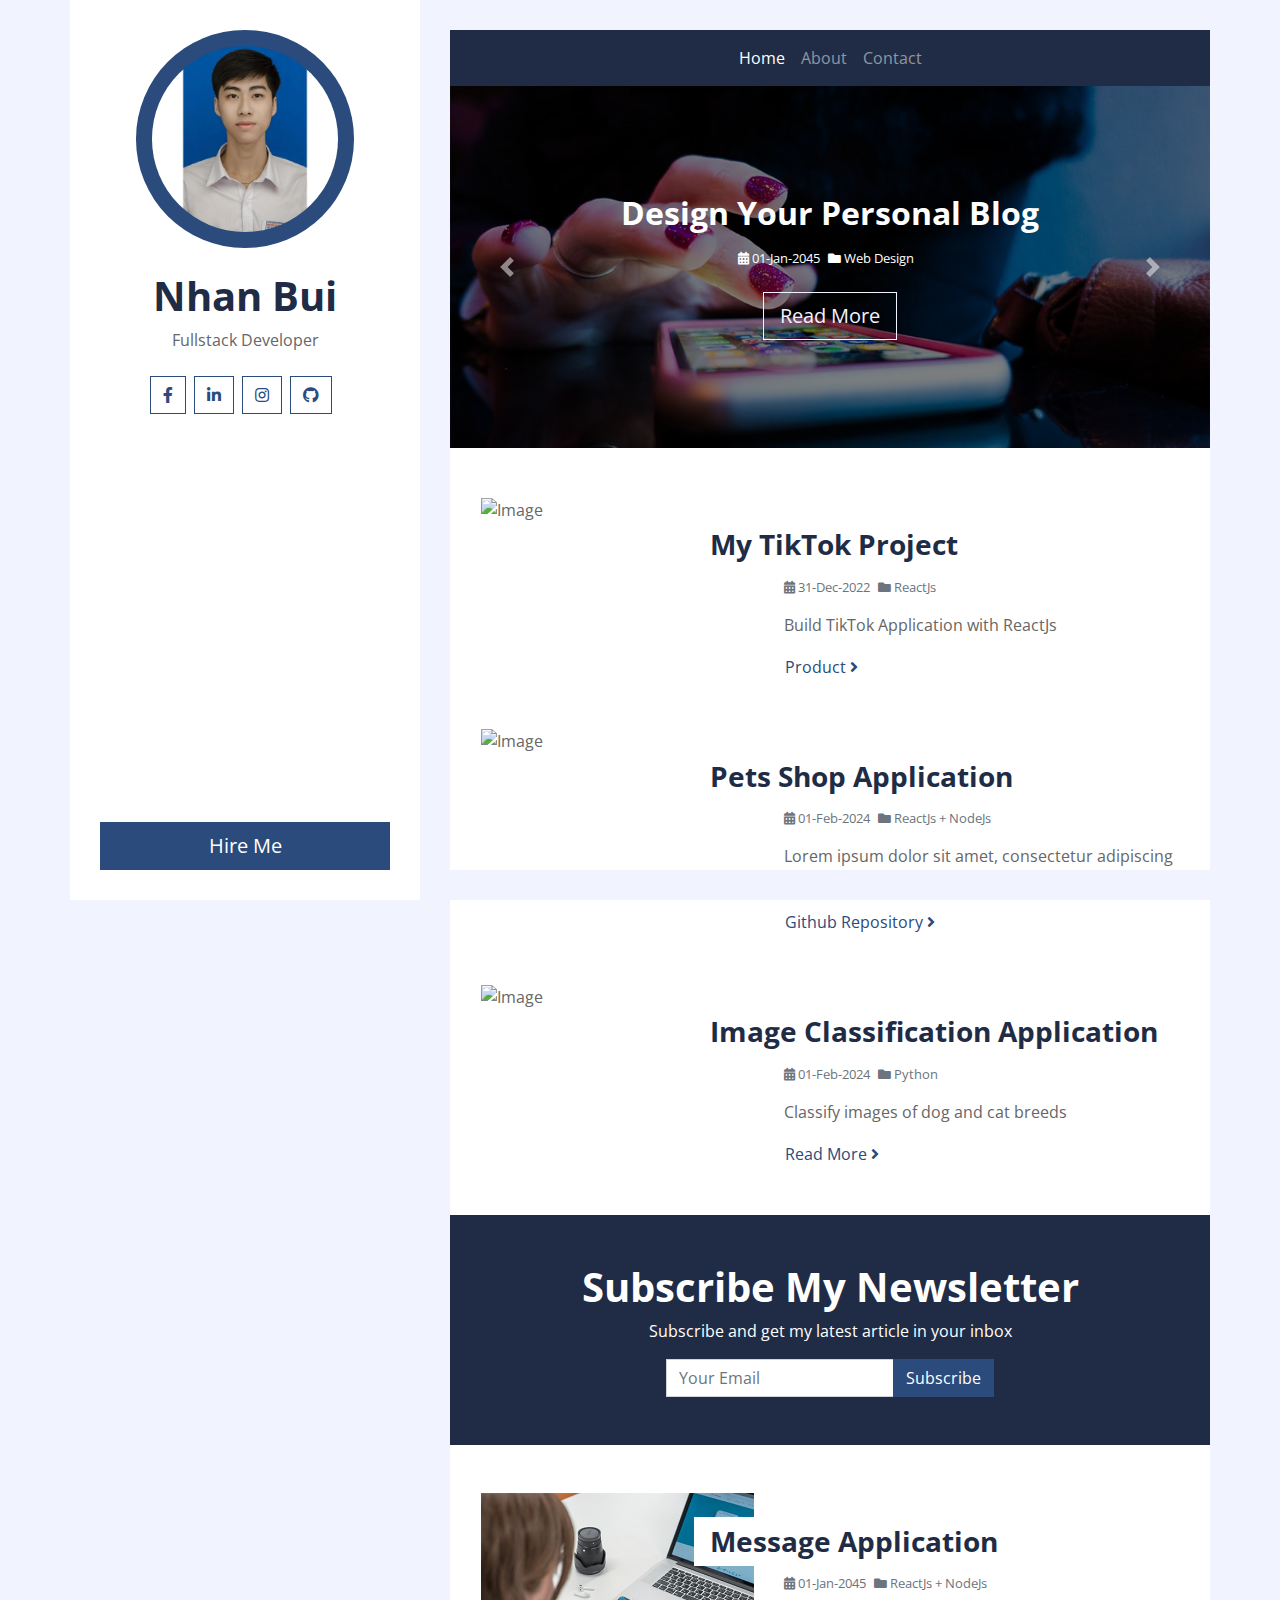
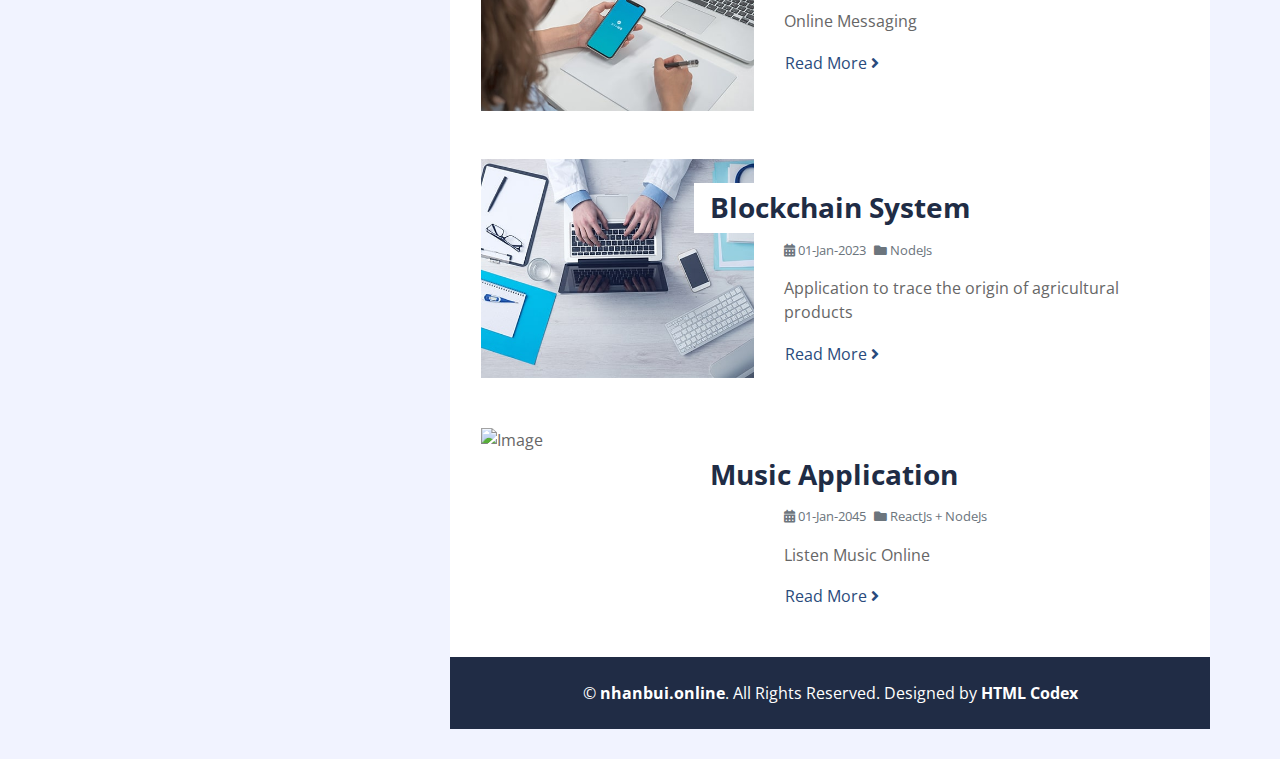
==== commit f15aaabb: "update UI" ====
--- a/index.html
+++ b/index.html
@@ -57,6 +57,12 @@
               href="https://www.instagram.com/nhanbui1512"
               target="blank"
               ><i class="fab fa-instagram"></i
+            ></a>
+            <a
+              class="btn btn-outline-primary mr-2"
+              href="https://www.github.com/nhanbui1512"
+              target="blank"
+              ><i class="fab fa-github"></i
             ></a>
           </div>
           <a href="" class="btn btn-lg btn-block btn-primary mt-auto"
@@ -106,7 +112,7 @@
                   class="carousel-caption d-flex flex-column align-items-center justify-content-center"
                 >
                   <h2 class="mb-3 text-white font-weight-bold">
-                    Lorem ipsum dolor sit amet
+                    Design Your Personal Blog
                   </h2>
                   <div class="d-flex text-white">
                     <small class="mr-2"
@@ -114,9 +120,6 @@
                     >
                     <small class="mr-2"
                       ><i class="fa fa-folder"></i> Web Design</small
-                    >
-                    <small class="mr-2"
-                      ><i class="fa fa-comments"></i> 15 Comments</small
                     >
                   </div>
                   <a href="" class="btn btn-lg btn-outline-light mt-4"
@@ -125,12 +128,12 @@
                 </div>
               </div>
               <div class="carousel-item">
-                <img class="w-100" src="img/carousel-2.jpg" alt="Image" />
+                <img class="w-100" src="img/carousel-3.jpg" alt="Image" />
                 <div
                   class="carousel-caption d-flex flex-column align-items-center justify-content-center"
                 >
                   <h2 class="text-white font-weight-bold">
-                    Lorem ipsum dolor sit amet
+                    E-Commercial Website
                   </h2>
                   <div class="d-flex">
                     <small class="mr-2"
@@ -138,9 +141,6 @@
                     >
                     <small class="mr-2"
                       ><i class="fa fa-folder"></i> Web Design</small
-                    >
-                    <small class="mr-2"
-                      ><i class="fa fa-comments"></i> 15 Comments</small
                     >
                   </div>
                   <a href="" class="btn btn-lg btn-outline-light mt-4"
@@ -149,22 +149,17 @@
                 </div>
               </div>
               <div class="carousel-item">
-                <img class="w-100" src="img/carousel-3.jpg" alt="Image" />
+                <img class="w-100" src="img/data_analys.jpeg" alt="Image" />
                 <div
                   class="carousel-caption d-flex flex-column align-items-center justify-content-center"
                 >
-                  <h2 class="text-white font-weight-bold">
-                    Lorem ipsum dolor sit amet
-                  </h2>
+                  <h2 class="text-white font-weight-bold">Computer Vision</h2>
                   <div class="d-flex">
                     <small class="mr-2"
                       ><i class="fa fa-calendar-alt"></i> 01-Jan-2045</small
                     >
                     <small class="mr-2"
                       ><i class="fa fa-folder"></i> Web Design</small
-                    >
-                    <small class="mr-2"
-                      ><i class="fa fa-comments"></i> 15 Comments</small
                     >
                   </div>
                   <a href="" class="btn btn-lg btn-outline-light mt-4"
@@ -197,93 +192,82 @@
             <div class="col-md-5">
               <img
                 class="img-fluid mb-4 mb-md-0"
-                src="img/blog-1.jpg"
-                alt="Image"
-              />
-            </div>
-            <div class="col-md-7">
-              <h3 class="mt-md-4 px-md-3 mb-2 py-2 bg-white font-weight-bold">
-                Lorem ipsum dolor sit amet
-              </h3>
-              <div class="d-flex mb-3">
-                <small class="mr-2 text-muted"
-                  ><i class="fa fa-calendar-alt"></i> 01-Jan-2045</small
-                >
-                <small class="mr-2 text-muted"
-                  ><i class="fa fa-folder"></i> Web Design</small
-                >
-                <small class="mr-2 text-muted"
-                  ><i class="fa fa-comments"></i> 15 Comments</small
+                src="https://cdn.tgdd.vn/Files/2022/05/24/1434729/tiktoklive02_1280x720-800-resize.jpg"
+                alt="Image"
+              />
+            </div>
+            <div class="col-md-7">
+              <h3 class="mt-md-4 px-md-3 mb-2 py-2 bg-white font-weight-bold">
+                My TikTok Project
+              </h3>
+              <div class="d-flex mb-3">
+                <small class="mr-2 text-muted"
+                  ><i class="fa fa-calendar-alt"></i> 31-Dec-2022</small
+                >
+                <small class="mr-2 text-muted"
+                  ><i class="fa fa-folder"></i> ReactJs</small
+                >
+              </div>
+              <p>Build TikTok Application with ReactJs</p>
+              <a
+                class="btn btn-link p-0"
+                href="https://tiktoknhanbui.netlify.app"
+                >Product <i class="fa fa-angle-right"></i
+              ></a>
+            </div>
+          </div>
+          <div class="row blog-item px-3 pb-5">
+            <div class="col-md-5">
+              <img
+                class="img-fluid mb-4 mb-md-0"
+                src="https://s3-alpha.figma.com/hub/file/4149857261/ee70b3a4-ed1e-4c8a-9577-727a784b8890-cover.png"
+                alt="Image"
+              />
+            </div>
+            <div class="col-md-7">
+              <h3 class="mt-md-4 px-md-3 mb-2 py-2 bg-white font-weight-bold">
+                Pets Shop Application
+              </h3>
+              <div class="d-flex mb-3">
+                <small class="mr-2 text-muted"
+                  ><i class="fa fa-calendar-alt"></i> 01-Feb-2024</small
+                >
+                <small class="mr-2 text-muted"
+                  ><i class="fa fa-folder"></i> ReactJs + NodeJs</small
                 >
               </div>
               <p>
                 Lorem ipsum dolor sit amet, consectetur adipiscing elit. Sed eu
                 suscipit orci velit id libero
               </p>
-              <a class="btn btn-link p-0" href=""
-                >Read More <i class="fa fa-angle-right"></i
-              ></a>
-            </div>
-          </div>
-          <div class="row blog-item px-3 pb-5">
-            <div class="col-md-5">
-              <img
-                class="img-fluid mb-4 mb-md-0"
-                src="img/blog-2.jpg"
-                alt="Image"
-              />
-            </div>
-            <div class="col-md-7">
-              <h3 class="mt-md-4 px-md-3 mb-2 py-2 bg-white font-weight-bold">
-                Lorem ipsum dolor sit amet
-              </h3>
-              <div class="d-flex mb-3">
-                <small class="mr-2 text-muted"
-                  ><i class="fa fa-calendar-alt"></i> 01-Jan-2045</small
-                >
-                <small class="mr-2 text-muted"
-                  ><i class="fa fa-folder"></i> Web Design</small
-                >
-                <small class="mr-2 text-muted"
-                  ><i class="fa fa-comments"></i> 15 Comments</small
-                >
-              </div>
-              <p>
-                Lorem ipsum dolor sit amet, consectetur adipiscing elit. Sed eu
-                suscipit orci velit id libero
-              </p>
-              <a class="btn btn-link p-0" href=""
-                >Read More <i class="fa fa-angle-right"></i
-              ></a>
-            </div>
-          </div>
-          <div class="row blog-item px-3 pb-5">
-            <div class="col-md-5">
-              <img
-                class="img-fluid mb-4 mb-md-0"
-                src="img/blog-3.jpg"
-                alt="Image"
-              />
-            </div>
-            <div class="col-md-7">
-              <h3 class="mt-md-4 px-md-3 mb-2 py-2 bg-white font-weight-bold">
-                Lorem ipsum dolor sit amet
-              </h3>
-              <div class="d-flex mb-3">
-                <small class="mr-2 text-muted"
-                  ><i class="fa fa-calendar-alt"></i> 01-Jan-2045</small
-                >
-                <small class="mr-2 text-muted"
-                  ><i class="fa fa-folder"></i> Web Design</small
-                >
-                <small class="mr-2 text-muted"
-                  ><i class="fa fa-comments"></i> 15 Comments</small
-                >
-              </div>
-              <p>
-                Lorem ipsum dolor sit amet, consectetur adipiscing elit. Sed eu
-                suscipit orci velit id libero
-              </p>
+              <a
+                class="btn btn-link p-0"
+                href="https://github.com/nhanbui1512/Pets_Shop_App.git"
+                >Github Repository <i class="fa fa-angle-right"></i
+              ></a>
+            </div>
+          </div>
+          <div class="row blog-item px-3 pb-5">
+            <div class="col-md-5">
+              <img
+                class="img-fluid mb-4 mb-md-0"
+                src="https://cdn.prod.website-files.com/614c82ed388d53640613982e/6475ee4ab445d8fcfe8b8c45_what%20is%20image%20classification.webp"
+                alt="Image"
+              />
+            </div>
+            <div class="col-md-7">
+              <h3 class="mt-md-4 px-md-3 mb-2 py-2 bg-white font-weight-bold">
+                Image Classification Application
+              </h3>
+              <div class="d-flex mb-3">
+                <small class="mr-2 text-muted"
+                  ><i class="fa fa-calendar-alt"></i> 01-Feb-2024</small
+                >
+                <small class="mr-2 text-muted"
+                  ><i class="fa fa-folder"></i> Python</small
+                >
+              </div>
+              <p>Classify images of dog and cat breeds</p>
               <a class="btn btn-link p-0" href=""
                 >Read More <i class="fa fa-angle-right"></i
               ></a>
@@ -325,23 +309,17 @@
             </div>
             <div class="col-md-7">
               <h3 class="mt-md-4 px-md-3 mb-2 py-2 bg-white font-weight-bold">
-                Lorem ipsum dolor sit amet
+                Message Application
               </h3>
               <div class="d-flex mb-3">
                 <small class="mr-2 text-muted"
                   ><i class="fa fa-calendar-alt"></i> 01-Jan-2045</small
                 >
                 <small class="mr-2 text-muted"
-                  ><i class="fa fa-folder"></i> Web Design</small
-                >
-                <small class="mr-2 text-muted"
-                  ><i class="fa fa-comments"></i> 15 Comments</small
-                >
-              </div>
-              <p>
-                Lorem ipsum dolor sit amet, consectetur adipiscing elit. Sed eu
-                suscipit orci velit id libero
-              </p>
+                  ><i class="fa fa-folder"></i> ReactJs + NodeJs</small
+                >
+              </div>
+              <p>Online Messaging</p>
               <a class="btn btn-link p-0" href=""
                 >Read More <i class="fa fa-angle-right"></i
               ></a>
@@ -357,23 +335,17 @@
             </div>
             <div class="col-md-7">
               <h3 class="mt-md-4 px-md-3 mb-2 py-2 bg-white font-weight-bold">
-                Lorem ipsum dolor sit amet
-              </h3>
-              <div class="d-flex mb-3">
-                <small class="mr-2 text-muted"
-                  ><i class="fa fa-calendar-alt"></i> 01-Jan-2045</small
-                >
-                <small class="mr-2 text-muted"
-                  ><i class="fa fa-folder"></i> Web Design</small
-                >
-                <small class="mr-2 text-muted"
-                  ><i class="fa fa-comments"></i> 15 Comments</small
-                >
-              </div>
-              <p>
-                Lorem ipsum dolor sit amet, consectetur adipiscing elit. Sed eu
-                suscipit orci velit id libero
-              </p>
+                Blockchain System
+              </h3>
+              <div class="d-flex mb-3">
+                <small class="mr-2 text-muted"
+                  ><i class="fa fa-calendar-alt"></i> 01-Jan-2023</small
+                >
+                <small class="mr-2 text-muted"
+                  ><i class="fa fa-folder"></i> NodeJs</small
+                >
+              </div>
+              <p>Application to trace the origin of agricultural products</p>
               <a class="btn btn-link p-0" href=""
                 >Read More <i class="fa fa-angle-right"></i
               ></a>
@@ -383,29 +355,23 @@
             <div class="col-md-5">
               <img
                 class="img-fluid mb-4 mb-md-0"
-                src="img/blog-6.jpg"
-                alt="Image"
-              />
-            </div>
-            <div class="col-md-7">
-              <h3 class="mt-md-4 px-md-3 mb-2 py-2 bg-white font-weight-bold">
-                Lorem ipsum dolor sit amet
+                src="https://themewagon.com/wp-content/uploads/2020/02/solmusic-1.jpg"
+                alt="Image"
+              />
+            </div>
+            <div class="col-md-7">
+              <h3 class="mt-md-4 px-md-3 mb-2 py-2 bg-white font-weight-bold">
+                Music Application
               </h3>
               <div class="d-flex mb-3">
                 <small class="mr-2 text-muted"
                   ><i class="fa fa-calendar-alt"></i> 01-Jan-2045</small
                 >
                 <small class="mr-2 text-muted"
-                  ><i class="fa fa-folder"></i> Web Design</small
-                >
-                <small class="mr-2 text-muted"
-                  ><i class="fa fa-comments"></i> 15 Comments</small
-                >
-              </div>
-              <p>
-                Lorem ipsum dolor sit amet, consectetur adipiscing elit. Sed eu
-                suscipit orci velit id libero
-              </p>
+                  ><i class="fa fa-folder"></i> ReactJs + NodeJs</small
+                >
+              </div>
+              <p>Listen Music Online</p>
               <a class="btn btn-link p-0" href=""
                 >Read More <i class="fa fa-angle-right"></i
               ></a>
--- a/css/style.css
+++ b/css/style.css
@@ -20,8 +20,8 @@
   --white: #fff;
   --gray: #6c757d;
   --gray-dark: #343a40;
-  --primary: #2A4B7C;
-  --secondary: #202C45;
+  --primary: #2a4b7c;
+  --secondary: #202c45;
   --success: #28a745;
   --info: #17a2b8;
   --warning: #ffc107;
@@ -33,8 +33,11 @@
   --breakpoint-md: 768px;
   --breakpoint-lg: 992px;
   --breakpoint-xl: 1200px;
-  --font-family-sans-serif: -apple-system, BlinkMacSystemFont, "Segoe UI", Roboto, "Helvetica Neue", Arial, "Noto Sans", sans-serif, "Apple Color Emoji", "Segoe UI Emoji", "Segoe UI Symbol", "Noto Color Emoji";
-  --font-family-monospace: SFMono-Regular, Menlo, Monaco, Consolas, "Liberation Mono", "Courier New", monospace;
+  --font-family-sans-serif: -apple-system, BlinkMacSystemFont, "Segoe UI",
+    Roboto, "Helvetica Neue", Arial, "Noto Sans", sans-serif,
+    "Apple Color Emoji", "Segoe UI Emoji", "Segoe UI Symbol", "Noto Color Emoji";
+  --font-family-monospace: SFMono-Regular, Menlo, Monaco, Consolas,
+    "Liberation Mono", "Courier New", monospace;
 }
 
 *,
@@ -50,7 +53,16 @@
   -webkit-tap-highlight-color: rgba(0, 0, 0, 0);
 }
 
-article, aside, figcaption, figure, footer, header, hgroup, main, nav, section {
+article,
+aside,
+figcaption,
+figure,
+footer,
+header,
+hgroup,
+main,
+nav,
+section {
   display: block;
 }
 
@@ -75,7 +87,12 @@
   overflow: visible;
 }
 
-h1, h2, h3, h4, h5, h6 {
+h1,
+h2,
+h3,
+h4,
+h5,
+h6 {
   margin-top: 0;
   margin-bottom: 0.5rem;
 }
@@ -153,7 +170,7 @@
 }
 
 a {
-  color: #2A4B7C;
+  color: #2a4b7c;
   text-decoration: none;
   background-color: transparent;
 }
@@ -175,7 +192,8 @@
 code,
 kbd,
 samp {
-  font-family: SFMono-Regular, Menlo, Monaco, Consolas, "Liberation Mono", "Courier New", monospace;
+  font-family: SFMono-Regular, Menlo, Monaco, Consolas, "Liberation Mono",
+    "Courier New", monospace;
   font-size: 1em;
 }
 
@@ -252,7 +270,7 @@
   text-transform: none;
 }
 
-[role=button] {
+[role="button"] {
   cursor: pointer;
 }
 
@@ -261,29 +279,29 @@
 }
 
 button,
-[type=button],
-[type=reset],
-[type=submit] {
+[type="button"],
+[type="reset"],
+[type="submit"] {
   -webkit-appearance: button;
 }
 
 button:not(:disabled),
-[type=button]:not(:disabled),
-[type=reset]:not(:disabled),
-[type=submit]:not(:disabled) {
+[type="button"]:not(:disabled),
+[type="reset"]:not(:disabled),
+[type="submit"]:not(:disabled) {
   cursor: pointer;
 }
 
 button::-moz-focus-inner,
-[type=button]::-moz-focus-inner,
-[type=reset]::-moz-focus-inner,
-[type=submit]::-moz-focus-inner {
+[type="button"]::-moz-focus-inner,
+[type="reset"]::-moz-focus-inner,
+[type="submit"]::-moz-focus-inner {
   padding: 0;
   border-style: none;
 }
 
-input[type=radio],
-input[type=checkbox] {
+input[type="radio"],
+input[type="checkbox"] {
   box-sizing: border-box;
   padding: 0;
 }
@@ -316,17 +334,17 @@
   vertical-align: baseline;
 }
 
-[type=number]::-webkit-inner-spin-button,
-[type=number]::-webkit-outer-spin-button {
+[type="number"]::-webkit-inner-spin-button,
+[type="number"]::-webkit-outer-spin-button {
   height: auto;
 }
 
-[type=search] {
+[type="search"] {
   outline-offset: -2px;
   -webkit-appearance: none;
 }
 
-[type=search]::-webkit-search-decoration {
+[type="search"]::-webkit-search-decoration {
   -webkit-appearance: none;
 }
 
@@ -352,35 +370,51 @@
   display: none !important;
 }
 
-h1, h2, h3, h4, h5, h6,
-.h1, .h2, .h3, .h4, .h5, .h6 {
+h1,
+h2,
+h3,
+h4,
+h5,
+h6,
+.h1,
+.h2,
+.h3,
+.h4,
+.h5,
+.h6 {
   margin-bottom: 0.5rem;
   font-weight: 500;
   line-height: 1.2;
-  color: #202C45;
-}
-
-h1, .h1 {
+  color: #202c45;
+}
+
+h1,
+.h1 {
   font-size: 2.5rem;
 }
 
-h2, .h2 {
+h2,
+.h2 {
   font-size: 2rem;
 }
 
-h3, .h3 {
+h3,
+.h3 {
   font-size: 1.75rem;
 }
 
-h4, .h4 {
+h4,
+.h4 {
   font-size: 1.5rem;
 }
 
-h5, .h5 {
+h5,
+.h5 {
   font-size: 1.25rem;
 }
 
-h6, .h6 {
+h6,
+.h6 {
   font-size: 1rem;
 }
 
@@ -546,22 +580,32 @@
 }
 
 @media (min-width: 576px) {
-  .container-sm, .container {
+  .container-sm,
+  .container {
     max-width: 540px;
   }
 }
 @media (min-width: 768px) {
-  .container-md, .container-sm, .container {
+  .container-md,
+  .container-sm,
+  .container {
     max-width: 720px;
   }
 }
 @media (min-width: 992px) {
-  .container-lg, .container-md, .container-sm, .container {
+  .container-lg,
+  .container-md,
+  .container-sm,
+  .container {
     max-width: 960px;
   }
 }
 @media (min-width: 1200px) {
-  .container-xl, .container-lg, .container-md, .container-sm, .container {
+  .container-xl,
+  .container-lg,
+  .container-md,
+  .container-sm,
+  .container {
     max-width: 1140px;
   }
 }
@@ -577,17 +621,81 @@
   margin-left: 0;
 }
 .no-gutters > .col,
-.no-gutters > [class*=col-] {
+.no-gutters > [class*="col-"] {
   padding-right: 0;
   padding-left: 0;
 }
 
 .col-xl,
-.col-xl-auto, .col-xl-12, .col-xl-11, .col-xl-10, .col-xl-9, .col-xl-8, .col-xl-7, .col-xl-6, .col-xl-5, .col-xl-4, .col-xl-3, .col-xl-2, .col-xl-1, .col-lg,
-.col-lg-auto, .col-lg-12, .col-lg-11, .col-lg-10, .col-lg-9, .col-lg-8, .col-lg-7, .col-lg-6, .col-lg-5, .col-lg-4, .col-lg-3, .col-lg-2, .col-lg-1, .col-md,
-.col-md-auto, .col-md-12, .col-md-11, .col-md-10, .col-md-9, .col-md-8, .col-md-7, .col-md-6, .col-md-5, .col-md-4, .col-md-3, .col-md-2, .col-md-1, .col-sm,
-.col-sm-auto, .col-sm-12, .col-sm-11, .col-sm-10, .col-sm-9, .col-sm-8, .col-sm-7, .col-sm-6, .col-sm-5, .col-sm-4, .col-sm-3, .col-sm-2, .col-sm-1, .col,
-.col-auto, .col-12, .col-11, .col-10, .col-9, .col-8, .col-7, .col-6, .col-5, .col-4, .col-3, .col-2, .col-1 {
+.col-xl-auto,
+.col-xl-12,
+.col-xl-11,
+.col-xl-10,
+.col-xl-9,
+.col-xl-8,
+.col-xl-7,
+.col-xl-6,
+.col-xl-5,
+.col-xl-4,
+.col-xl-3,
+.col-xl-2,
+.col-xl-1,
+.col-lg,
+.col-lg-auto,
+.col-lg-12,
+.col-lg-11,
+.col-lg-10,
+.col-lg-9,
+.col-lg-8,
+.col-lg-7,
+.col-lg-6,
+.col-lg-5,
+.col-lg-4,
+.col-lg-3,
+.col-lg-2,
+.col-lg-1,
+.col-md,
+.col-md-auto,
+.col-md-12,
+.col-md-11,
+.col-md-10,
+.col-md-9,
+.col-md-8,
+.col-md-7,
+.col-md-6,
+.col-md-5,
+.col-md-4,
+.col-md-3,
+.col-md-2,
+.col-md-1,
+.col-sm,
+.col-sm-auto,
+.col-sm-12,
+.col-sm-11,
+.col-sm-10,
+.col-sm-9,
+.col-sm-8,
+.col-sm-7,
+.col-sm-6,
+.col-sm-5,
+.col-sm-4,
+.col-sm-3,
+.col-sm-2,
+.col-sm-1,
+.col,
+.col-auto,
+.col-12,
+.col-11,
+.col-10,
+.col-9,
+.col-8,
+.col-7,
+.col-6,
+.col-5,
+.col-4,
+.col-3,
+.col-2,
+.col-1 {
   position: relative;
   width: 100%;
   padding-right: 15px;
@@ -1994,15 +2102,16 @@
   color: #6c757d;
   opacity: 1;
 }
-.form-control:disabled, .form-control[readonly] {
+.form-control:disabled,
+.form-control[readonly] {
   background-color: #e9ecef;
   opacity: 1;
 }
 
-input[type=date].form-control,
-input[type=time].form-control,
-input[type=datetime-local].form-control,
-input[type=month].form-control {
+input[type="date"].form-control,
+input[type="time"].form-control,
+input[type="datetime-local"].form-control,
+input[type="month"].form-control {
   appearance: none;
 }
 
@@ -2051,7 +2160,8 @@
   border: solid transparent;
   border-width: 1px 0;
 }
-.form-control-plaintext.form-control-sm, .form-control-plaintext.form-control-lg {
+.form-control-plaintext.form-control-sm,
+.form-control-plaintext.form-control-lg {
   padding-right: 0;
   padding-left: 0;
 }
@@ -2070,7 +2180,8 @@
   line-height: 1.5;
 }
 
-select.form-control[size], select.form-control[multiple] {
+select.form-control[size],
+select.form-control[multiple] {
   height: auto;
 }
 
@@ -2094,7 +2205,7 @@
   margin-left: -5px;
 }
 .form-row > .col,
-.form-row > [class*=col-] {
+.form-row > [class*="col-"] {
   padding-right: 5px;
   padding-left: 5px;
 }
@@ -2110,7 +2221,8 @@
   margin-top: 0.3rem;
   margin-left: -1.25rem;
 }
-.form-check-input[disabled] ~ .form-check-label, .form-check-input:disabled ~ .form-check-label {
+.form-check-input[disabled] ~ .form-check-label,
+.form-check-input:disabled ~ .form-check-label {
   color: #6c757d;
 }
 
@@ -2161,7 +2273,8 @@
   display: block;
 }
 
-.was-validated .form-control:valid, .form-control.is-valid {
+.was-validated .form-control:valid,
+.form-control.is-valid {
   border-color: #28a745;
   padding-right: calc(1.5em + 0.75rem);
   background-image: url("data:image/svg+xml,%3csvg xmlns='http://www.w3.org/2000/svg' width='8' height='8' viewBox='0 0 8 8'%3e%3cpath fill='%2328a745' d='M2.3 6.73L.6 4.53c-.4-1.04.46-1.4 1.1-.8l1.1 1.4 3.4-3.8c.6-.63 1.6-.27 1.2.7l-4 4.6c-.43.5-.8.4-1.1.1z'/%3e%3c/svg%3e");
@@ -2169,56 +2282,81 @@
   background-position: right calc(0.375em + 0.1875rem) center;
   background-size: calc(0.75em + 0.375rem) calc(0.75em + 0.375rem);
 }
-.was-validated .form-control:valid:focus, .form-control.is-valid:focus {
+.was-validated .form-control:valid:focus,
+.form-control.is-valid:focus {
   border-color: #28a745;
   box-shadow: 0 0 0 0.2rem rgba(40, 167, 69, 0.25);
 }
 
-.was-validated textarea.form-control:valid, textarea.form-control.is-valid {
+.was-validated textarea.form-control:valid,
+textarea.form-control.is-valid {
   padding-right: calc(1.5em + 0.75rem);
-  background-position: top calc(0.375em + 0.1875rem) right calc(0.375em + 0.1875rem);
-}
-
-.was-validated .custom-select:valid, .custom-select.is-valid {
+  background-position: top calc(0.375em + 0.1875rem) right
+    calc(0.375em + 0.1875rem);
+}
+
+.was-validated .custom-select:valid,
+.custom-select.is-valid {
   border-color: #28a745;
   padding-right: calc(0.75em + 2.3125rem);
-  background: url("data:image/svg+xml,%3csvg xmlns='http://www.w3.org/2000/svg' width='4' height='5' viewBox='0 0 4 5'%3e%3cpath fill='%23343a40' d='M2 0L0 2h4zm0 5L0 3h4z'/%3e%3c/svg%3e") no-repeat right 0.75rem center/8px 10px, url("data:image/svg+xml,%3csvg xmlns='http://www.w3.org/2000/svg' width='8' height='8' viewBox='0 0 8 8'%3e%3cpath fill='%2328a745' d='M2.3 6.73L.6 4.53c-.4-1.04.46-1.4 1.1-.8l1.1 1.4 3.4-3.8c.6-.63 1.6-.27 1.2.7l-4 4.6c-.43.5-.8.4-1.1.1z'/%3e%3c/svg%3e") #fff no-repeat center right 1.75rem/calc(0.75em + 0.375rem) calc(0.75em + 0.375rem);
-}
-.was-validated .custom-select:valid:focus, .custom-select.is-valid:focus {
+  background: url("data:image/svg+xml,%3csvg xmlns='http://www.w3.org/2000/svg' width='4' height='5' viewBox='0 0 4 5'%3e%3cpath fill='%23343a40' d='M2 0L0 2h4zm0 5L0 3h4z'/%3e%3c/svg%3e")
+      no-repeat right 0.75rem center/8px 10px,
+    url("data:image/svg+xml,%3csvg xmlns='http://www.w3.org/2000/svg' width='8' height='8' viewBox='0 0 8 8'%3e%3cpath fill='%2328a745' d='M2.3 6.73L.6 4.53c-.4-1.04.46-1.4 1.1-.8l1.1 1.4 3.4-3.8c.6-.63 1.6-.27 1.2.7l-4 4.6c-.43.5-.8.4-1.1.1z'/%3e%3c/svg%3e")
+      #fff no-repeat center right 1.75rem / calc(0.75em + 0.375rem)
+      calc(0.75em + 0.375rem);
+}
+.was-validated .custom-select:valid:focus,
+.custom-select.is-valid:focus {
   border-color: #28a745;
   box-shadow: 0 0 0 0.2rem rgba(40, 167, 69, 0.25);
 }
 
-.was-validated .form-check-input:valid ~ .form-check-label, .form-check-input.is-valid ~ .form-check-label {
+.was-validated .form-check-input:valid ~ .form-check-label,
+.form-check-input.is-valid ~ .form-check-label {
   color: #28a745;
 }
 .was-validated .form-check-input:valid ~ .valid-feedback,
-.was-validated .form-check-input:valid ~ .valid-tooltip, .form-check-input.is-valid ~ .valid-feedback,
+.was-validated .form-check-input:valid ~ .valid-tooltip,
+.form-check-input.is-valid ~ .valid-feedback,
 .form-check-input.is-valid ~ .valid-tooltip {
   display: block;
 }
 
-.was-validated .custom-control-input:valid ~ .custom-control-label, .custom-control-input.is-valid ~ .custom-control-label {
+.was-validated .custom-control-input:valid ~ .custom-control-label,
+.custom-control-input.is-valid ~ .custom-control-label {
   color: #28a745;
 }
-.was-validated .custom-control-input:valid ~ .custom-control-label::before, .custom-control-input.is-valid ~ .custom-control-label::before {
+.was-validated .custom-control-input:valid ~ .custom-control-label::before,
+.custom-control-input.is-valid ~ .custom-control-label::before {
   border-color: #28a745;
 }
-.was-validated .custom-control-input:valid:checked ~ .custom-control-label::before, .custom-control-input.is-valid:checked ~ .custom-control-label::before {
+.was-validated
+  .custom-control-input:valid:checked
+  ~ .custom-control-label::before,
+.custom-control-input.is-valid:checked ~ .custom-control-label::before {
   border-color: #34ce57;
   background-color: #34ce57;
 }
-.was-validated .custom-control-input:valid:focus ~ .custom-control-label::before, .custom-control-input.is-valid:focus ~ .custom-control-label::before {
+.was-validated
+  .custom-control-input:valid:focus
+  ~ .custom-control-label::before,
+.custom-control-input.is-valid:focus ~ .custom-control-label::before {
   box-shadow: 0 0 0 0.2rem rgba(40, 167, 69, 0.25);
 }
-.was-validated .custom-control-input:valid:focus:not(:checked) ~ .custom-control-label::before, .custom-control-input.is-valid:focus:not(:checked) ~ .custom-control-label::before {
+.was-validated
+  .custom-control-input:valid:focus:not(:checked)
+  ~ .custom-control-label::before,
+.custom-control-input.is-valid:focus:not(:checked)
+  ~ .custom-control-label::before {
   border-color: #28a745;
 }
 
-.was-validated .custom-file-input:valid ~ .custom-file-label, .custom-file-input.is-valid ~ .custom-file-label {
+.was-validated .custom-file-input:valid ~ .custom-file-label,
+.custom-file-input.is-valid ~ .custom-file-label {
   border-color: #28a745;
 }
-.was-validated .custom-file-input:valid:focus ~ .custom-file-label, .custom-file-input.is-valid:focus ~ .custom-file-label {
+.was-validated .custom-file-input:valid:focus ~ .custom-file-label,
+.custom-file-input.is-valid:focus ~ .custom-file-label {
   border-color: #28a745;
   box-shadow: 0 0 0 0.2rem rgba(40, 167, 69, 0.25);
 }
@@ -2253,7 +2391,8 @@
   display: block;
 }
 
-.was-validated .form-control:invalid, .form-control.is-invalid {
+.was-validated .form-control:invalid,
+.form-control.is-invalid {
   border-color: #dc3545;
   padding-right: calc(1.5em + 0.75rem);
   background-image: url("data:image/svg+xml,%3csvg xmlns='http://www.w3.org/2000/svg' width='12' height='12' fill='none' stroke='%23dc3545' viewBox='0 0 12 12'%3e%3ccircle cx='6' cy='6' r='4.5'/%3e%3cpath stroke-linejoin='round' d='M5.8 3.6h.4L6 6.5z'/%3e%3ccircle cx='6' cy='8.2' r='.6' fill='%23dc3545' stroke='none'/%3e%3c/svg%3e");
@@ -2261,56 +2400,81 @@
   background-position: right calc(0.375em + 0.1875rem) center;
   background-size: calc(0.75em + 0.375rem) calc(0.75em + 0.375rem);
 }
-.was-validated .form-control:invalid:focus, .form-control.is-invalid:focus {
+.was-validated .form-control:invalid:focus,
+.form-control.is-invalid:focus {
   border-color: #dc3545;
   box-shadow: 0 0 0 0.2rem rgba(220, 53, 69, 0.25);
 }
 
-.was-validated textarea.form-control:invalid, textarea.form-control.is-invalid {
+.was-validated textarea.form-control:invalid,
+textarea.form-control.is-invalid {
   padding-right: calc(1.5em + 0.75rem);
-  background-position: top calc(0.375em + 0.1875rem) right calc(0.375em + 0.1875rem);
-}
-
-.was-validated .custom-select:invalid, .custom-select.is-invalid {
+  background-position: top calc(0.375em + 0.1875rem) right
+    calc(0.375em + 0.1875rem);
+}
+
+.was-validated .custom-select:invalid,
+.custom-select.is-invalid {
   border-color: #dc3545;
   padding-right: calc(0.75em + 2.3125rem);
-  background: url("data:image/svg+xml,%3csvg xmlns='http://www.w3.org/2000/svg' width='4' height='5' viewBox='0 0 4 5'%3e%3cpath fill='%23343a40' d='M2 0L0 2h4zm0 5L0 3h4z'/%3e%3c/svg%3e") no-repeat right 0.75rem center/8px 10px, url("data:image/svg+xml,%3csvg xmlns='http://www.w3.org/2000/svg' width='12' height='12' fill='none' stroke='%23dc3545' viewBox='0 0 12 12'%3e%3ccircle cx='6' cy='6' r='4.5'/%3e%3cpath stroke-linejoin='round' d='M5.8 3.6h.4L6 6.5z'/%3e%3ccircle cx='6' cy='8.2' r='.6' fill='%23dc3545' stroke='none'/%3e%3c/svg%3e") #fff no-repeat center right 1.75rem/calc(0.75em + 0.375rem) calc(0.75em + 0.375rem);
-}
-.was-validated .custom-select:invalid:focus, .custom-select.is-invalid:focus {
+  background: url("data:image/svg+xml,%3csvg xmlns='http://www.w3.org/2000/svg' width='4' height='5' viewBox='0 0 4 5'%3e%3cpath fill='%23343a40' d='M2 0L0 2h4zm0 5L0 3h4z'/%3e%3c/svg%3e")
+      no-repeat right 0.75rem center/8px 10px,
+    url("data:image/svg+xml,%3csvg xmlns='http://www.w3.org/2000/svg' width='12' height='12' fill='none' stroke='%23dc3545' viewBox='0 0 12 12'%3e%3ccircle cx='6' cy='6' r='4.5'/%3e%3cpath stroke-linejoin='round' d='M5.8 3.6h.4L6 6.5z'/%3e%3ccircle cx='6' cy='8.2' r='.6' fill='%23dc3545' stroke='none'/%3e%3c/svg%3e")
+      #fff no-repeat center right 1.75rem / calc(0.75em + 0.375rem)
+      calc(0.75em + 0.375rem);
+}
+.was-validated .custom-select:invalid:focus,
+.custom-select.is-invalid:focus {
   border-color: #dc3545;
   box-shadow: 0 0 0 0.2rem rgba(220, 53, 69, 0.25);
 }
 
-.was-validated .form-check-input:invalid ~ .form-check-label, .form-check-input.is-invalid ~ .form-check-label {
+.was-validated .form-check-input:invalid ~ .form-check-label,
+.form-check-input.is-invalid ~ .form-check-label {
   color: #dc3545;
 }
 .was-validated .form-check-input:invalid ~ .invalid-feedback,
-.was-validated .form-check-input:invalid ~ .invalid-tooltip, .form-check-input.is-invalid ~ .invalid-feedback,
+.was-validated .form-check-input:invalid ~ .invalid-tooltip,
+.form-check-input.is-invalid ~ .invalid-feedback,
 .form-check-input.is-invalid ~ .invalid-tooltip {
   display: block;
 }
 
-.was-validated .custom-control-input:invalid ~ .custom-control-label, .custom-control-input.is-invalid ~ .custom-control-label {
+.was-validated .custom-control-input:invalid ~ .custom-control-label,
+.custom-control-input.is-invalid ~ .custom-control-label {
   color: #dc3545;
 }
-.was-validated .custom-control-input:invalid ~ .custom-control-label::before, .custom-control-input.is-invalid ~ .custom-control-label::before {
+.was-validated .custom-control-input:invalid ~ .custom-control-label::before,
+.custom-control-input.is-invalid ~ .custom-control-label::before {
   border-color: #dc3545;
 }
-.was-validated .custom-control-input:invalid:checked ~ .custom-control-label::before, .custom-control-input.is-invalid:checked ~ .custom-control-label::before {
+.was-validated
+  .custom-control-input:invalid:checked
+  ~ .custom-control-label::before,
+.custom-control-input.is-invalid:checked ~ .custom-control-label::before {
   border-color: #e4606d;
   background-color: #e4606d;
 }
-.was-validated .custom-control-input:invalid:focus ~ .custom-control-label::before, .custom-control-input.is-invalid:focus ~ .custom-control-label::before {
+.was-validated
+  .custom-control-input:invalid:focus
+  ~ .custom-control-label::before,
+.custom-control-input.is-invalid:focus ~ .custom-control-label::before {
   box-shadow: 0 0 0 0.2rem rgba(220, 53, 69, 0.25);
 }
-.was-validated .custom-control-input:invalid:focus:not(:checked) ~ .custom-control-label::before, .custom-control-input.is-invalid:focus:not(:checked) ~ .custom-control-label::before {
+.was-validated
+  .custom-control-input:invalid:focus:not(:checked)
+  ~ .custom-control-label::before,
+.custom-control-input.is-invalid:focus:not(:checked)
+  ~ .custom-control-label::before {
   border-color: #dc3545;
 }
 
-.was-validated .custom-file-input:invalid ~ .custom-file-label, .custom-file-input.is-invalid ~ .custom-file-label {
+.was-validated .custom-file-input:invalid ~ .custom-file-label,
+.custom-file-input.is-invalid ~ .custom-file-label {
   border-color: #dc3545;
 }
-.was-validated .custom-file-input:invalid:focus ~ .custom-file-label, .custom-file-input.is-invalid:focus ~ .custom-file-label {
+.was-validated .custom-file-input:invalid:focus ~ .custom-file-label,
+.custom-file-input.is-invalid:focus ~ .custom-file-label {
   border-color: #dc3545;
   box-shadow: 0 0 0 0.2rem rgba(220, 53, 69, 0.25);
 }
@@ -2346,7 +2510,7 @@
     display: inline-block;
   }
   .form-inline .input-group,
-.form-inline .custom-select {
+  .form-inline .custom-select {
     width: auto;
   }
   .form-inline .form-check {
@@ -2385,7 +2549,8 @@
   font-size: 1rem;
   line-height: 1.5;
   border-radius: 0;
-  transition: color 0.15s ease-in-out, background-color 0.15s ease-in-out, border-color 0.15s ease-in-out, box-shadow 0.15s ease-in-out;
+  transition: color 0.15s ease-in-out, background-color 0.15s ease-in-out,
+    border-color 0.15s ease-in-out, box-shadow 0.15s ease-in-out;
 }
 @media (prefers-reduced-motion: reduce) {
   .btn {
@@ -2396,11 +2561,13 @@
   color: #666666;
   text-decoration: none;
 }
-.btn:focus, .btn.focus {
+.btn:focus,
+.btn.focus {
   outline: 0;
   box-shadow: 0 0 0 0.2rem rgba(42, 75, 124, 0.25);
 }
-.btn.disabled, .btn:disabled {
+.btn.disabled,
+.btn:disabled {
   opacity: 0.65;
 }
 .btn:not(:disabled):not(.disabled) {
@@ -2413,61 +2580,73 @@
 
 .btn-primary {
   color: #fff;
-  background-color: #2A4B7C;
-  border-color: #2A4B7C;
+  background-color: #2a4b7c;
+  border-color: #2a4b7c;
 }
 .btn-primary:hover {
   color: #fff;
   background-color: #203a5f;
   border-color: #1d3456;
 }
-.btn-primary:focus, .btn-primary.focus {
+.btn-primary:focus,
+.btn-primary.focus {
   color: #fff;
   background-color: #203a5f;
   border-color: #1d3456;
   box-shadow: 0 0 0 0.2rem rgba(74, 102, 144, 0.5);
 }
-.btn-primary.disabled, .btn-primary:disabled {
+.btn-primary.disabled,
+.btn-primary:disabled {
   color: #fff;
-  background-color: #2A4B7C;
-  border-color: #2A4B7C;
-}
-.btn-primary:not(:disabled):not(.disabled):active, .btn-primary:not(:disabled):not(.disabled).active, .show > .btn-primary.dropdown-toggle {
+  background-color: #2a4b7c;
+  border-color: #2a4b7c;
+}
+.btn-primary:not(:disabled):not(.disabled):active,
+.btn-primary:not(:disabled):not(.disabled).active,
+.show > .btn-primary.dropdown-toggle {
   color: #fff;
   background-color: #1d3456;
   border-color: #1a2e4c;
 }
-.btn-primary:not(:disabled):not(.disabled):active:focus, .btn-primary:not(:disabled):not(.disabled).active:focus, .show > .btn-primary.dropdown-toggle:focus {
+.btn-primary:not(:disabled):not(.disabled):active:focus,
+.btn-primary:not(:disabled):not(.disabled).active:focus,
+.show > .btn-primary.dropdown-toggle:focus {
   box-shadow: 0 0 0 0.2rem rgba(74, 102, 144, 0.5);
 }
 
 .btn-secondary {
   color: #fff;
-  background-color: #202C45;
-  border-color: #202C45;
+  background-color: #202c45;
+  border-color: #202c45;
 }
 .btn-secondary:hover {
   color: #fff;
   background-color: #141b2b;
   border-color: #101622;
 }
-.btn-secondary:focus, .btn-secondary.focus {
+.btn-secondary:focus,
+.btn-secondary.focus {
   color: #fff;
   background-color: #141b2b;
   border-color: #101622;
   box-shadow: 0 0 0 0.2rem rgba(65, 76, 97, 0.5);
 }
-.btn-secondary.disabled, .btn-secondary:disabled {
+.btn-secondary.disabled,
+.btn-secondary:disabled {
   color: #fff;
-  background-color: #202C45;
-  border-color: #202C45;
-}
-.btn-secondary:not(:disabled):not(.disabled):active, .btn-secondary:not(:disabled):not(.disabled).active, .show > .btn-secondary.dropdown-toggle {
+  background-color: #202c45;
+  border-color: #202c45;
+}
+.btn-secondary:not(:disabled):not(.disabled):active,
+.btn-secondary:not(:disabled):not(.disabled).active,
+.show > .btn-secondary.dropdown-toggle {
   color: #fff;
   background-color: #101622;
   border-color: #0c1019;
 }
-.btn-secondary:not(:disabled):not(.disabled):active:focus, .btn-secondary:not(:disabled):not(.disabled).active:focus, .show > .btn-secondary.dropdown-toggle:focus {
+.btn-secondary:not(:disabled):not(.disabled):active:focus,
+.btn-secondary:not(:disabled):not(.disabled).active:focus,
+.show > .btn-secondary.dropdown-toggle:focus {
   box-shadow: 0 0 0 0.2rem rgba(65, 76, 97, 0.5);
 }
 
@@ -2481,23 +2660,29 @@
   background-color: #218838;
   border-color: #1e7e34;
 }
-.btn-success:focus, .btn-success.focus {
+.btn-success:focus,
+.btn-success.focus {
   color: #fff;
   background-color: #218838;
   border-color: #1e7e34;
   box-shadow: 0 0 0 0.2rem rgba(72, 180, 97, 0.5);
 }
-.btn-success.disabled, .btn-success:disabled {
+.btn-success.disabled,
+.btn-success:disabled {
   color: #fff;
   background-color: #28a745;
   border-color: #28a745;
 }
-.btn-success:not(:disabled):not(.disabled):active, .btn-success:not(:disabled):not(.disabled).active, .show > .btn-success.dropdown-toggle {
+.btn-success:not(:disabled):not(.disabled):active,
+.btn-success:not(:disabled):not(.disabled).active,
+.show > .btn-success.dropdown-toggle {
   color: #fff;
   background-color: #1e7e34;
   border-color: #1c7430;
 }
-.btn-success:not(:disabled):not(.disabled):active:focus, .btn-success:not(:disabled):not(.disabled).active:focus, .show > .btn-success.dropdown-toggle:focus {
+.btn-success:not(:disabled):not(.disabled):active:focus,
+.btn-success:not(:disabled):not(.disabled).active:focus,
+.show > .btn-success.dropdown-toggle:focus {
   box-shadow: 0 0 0 0.2rem rgba(72, 180, 97, 0.5);
 }
 
@@ -2511,23 +2696,29 @@
   background-color: #138496;
   border-color: #117a8b;
 }
-.btn-info:focus, .btn-info.focus {
+.btn-info:focus,
+.btn-info.focus {
   color: #fff;
   background-color: #138496;
   border-color: #117a8b;
   box-shadow: 0 0 0 0.2rem rgba(58, 176, 195, 0.5);
 }
-.btn-info.disabled, .btn-info:disabled {
+.btn-info.disabled,
+.btn-info:disabled {
   color: #fff;
   background-color: #17a2b8;
   border-color: #17a2b8;
 }
-.btn-info:not(:disabled):not(.disabled):active, .btn-info:not(:disabled):not(.disabled).active, .show > .btn-info.dropdown-toggle {
+.btn-info:not(:disabled):not(.disabled):active,
+.btn-info:not(:disabled):not(.disabled).active,
+.show > .btn-info.dropdown-toggle {
   color: #fff;
   background-color: #117a8b;
   border-color: #10707f;
 }
-.btn-info:not(:disabled):not(.disabled):active:focus, .btn-info:not(:disabled):not(.disabled).active:focus, .show > .btn-info.dropdown-toggle:focus {
+.btn-info:not(:disabled):not(.disabled):active:focus,
+.btn-info:not(:disabled):not(.disabled).active:focus,
+.show > .btn-info.dropdown-toggle:focus {
   box-shadow: 0 0 0 0.2rem rgba(58, 176, 195, 0.5);
 }
 
@@ -2541,23 +2732,29 @@
   background-color: #e0a800;
   border-color: #d39e00;
 }
-.btn-warning:focus, .btn-warning.focus {
+.btn-warning:focus,
+.btn-warning.focus {
   color: #212529;
   background-color: #e0a800;
   border-color: #d39e00;
   box-shadow: 0 0 0 0.2rem rgba(222, 170, 12, 0.5);
 }
-.btn-warning.disabled, .btn-warning:disabled {
+.btn-warning.disabled,
+.btn-warning:disabled {
   color: #212529;
   background-color: #ffc107;
   border-color: #ffc107;
 }
-.btn-warning:not(:disabled):not(.disabled):active, .btn-warning:not(:disabled):not(.disabled).active, .show > .btn-warning.dropdown-toggle {
+.btn-warning:not(:disabled):not(.disabled):active,
+.btn-warning:not(:disabled):not(.disabled).active,
+.show > .btn-warning.dropdown-toggle {
   color: #212529;
   background-color: #d39e00;
   border-color: #c69500;
 }
-.btn-warning:not(:disabled):not(.disabled):active:focus, .btn-warning:not(:disabled):not(.disabled).active:focus, .show > .btn-warning.dropdown-toggle:focus {
+.btn-warning:not(:disabled):not(.disabled):active:focus,
+.btn-warning:not(:disabled):not(.disabled).active:focus,
+.show > .btn-warning.dropdown-toggle:focus {
   box-shadow: 0 0 0 0.2rem rgba(222, 170, 12, 0.5);
 }
 
@@ -2571,23 +2768,29 @@
   background-color: #c82333;
   border-color: #bd2130;
 }
-.btn-danger:focus, .btn-danger.focus {
+.btn-danger:focus,
+.btn-danger.focus {
   color: #fff;
   background-color: #c82333;
   border-color: #bd2130;
   box-shadow: 0 0 0 0.2rem rgba(225, 83, 97, 0.5);
 }
-.btn-danger.disabled, .btn-danger:disabled {
+.btn-danger.disabled,
+.btn-danger:disabled {
   color: #fff;
   background-color: #dc3545;
   border-color: #dc3545;
 }
-.btn-danger:not(:disabled):not(.disabled):active, .btn-danger:not(:disabled):not(.disabled).active, .show > .btn-danger.dropdown-toggle {
+.btn-danger:not(:disabled):not(.disabled):active,
+.btn-danger:not(:disabled):not(.disabled).active,
+.show > .btn-danger.dropdown-toggle {
   color: #fff;
   background-color: #bd2130;
   border-color: #b21f2d;
 }
-.btn-danger:not(:disabled):not(.disabled):active:focus, .btn-danger:not(:disabled):not(.disabled).active:focus, .show > .btn-danger.dropdown-toggle:focus {
+.btn-danger:not(:disabled):not(.disabled):active:focus,
+.btn-danger:not(:disabled):not(.disabled).active:focus,
+.show > .btn-danger.dropdown-toggle:focus {
   box-shadow: 0 0 0 0.2rem rgba(225, 83, 97, 0.5);
 }
 
@@ -2601,23 +2804,29 @@
   background-color: #cbd2ff;
   border-color: #bec7ff;
 }
-.btn-light:focus, .btn-light.focus {
+.btn-light:focus,
+.btn-light.focus {
   color: #212529;
   background-color: #cbd2ff;
   border-color: #bec7ff;
   box-shadow: 0 0 0 0.2rem rgba(210, 212, 223, 0.5);
 }
-.btn-light.disabled, .btn-light:disabled {
+.btn-light.disabled,
+.btn-light:disabled {
   color: #212529;
   background-color: #f1f3ff;
   border-color: #f1f3ff;
 }
-.btn-light:not(:disabled):not(.disabled):active, .btn-light:not(:disabled):not(.disabled).active, .show > .btn-light.dropdown-toggle {
+.btn-light:not(:disabled):not(.disabled):active,
+.btn-light:not(:disabled):not(.disabled).active,
+.show > .btn-light.dropdown-toggle {
   color: #212529;
   background-color: #bec7ff;
   border-color: #b1bcff;
 }
-.btn-light:not(:disabled):not(.disabled):active:focus, .btn-light:not(:disabled):not(.disabled).active:focus, .show > .btn-light.dropdown-toggle:focus {
+.btn-light:not(:disabled):not(.disabled):active:focus,
+.btn-light:not(:disabled):not(.disabled).active:focus,
+.show > .btn-light.dropdown-toggle:focus {
   box-shadow: 0 0 0 0.2rem rgba(210, 212, 223, 0.5);
 }
 
@@ -2631,73 +2840,91 @@
   background-color: #23272b;
   border-color: #1d2124;
 }
-.btn-dark:focus, .btn-dark.focus {
+.btn-dark:focus,
+.btn-dark.focus {
   color: #fff;
   background-color: #23272b;
   border-color: #1d2124;
   box-shadow: 0 0 0 0.2rem rgba(82, 88, 93, 0.5);
 }
-.btn-dark.disabled, .btn-dark:disabled {
+.btn-dark.disabled,
+.btn-dark:disabled {
   color: #fff;
   background-color: #343a40;
   border-color: #343a40;
 }
-.btn-dark:not(:disabled):not(.disabled):active, .btn-dark:not(:disabled):not(.disabled).active, .show > .btn-dark.dropdown-toggle {
+.btn-dark:not(:disabled):not(.disabled):active,
+.btn-dark:not(:disabled):not(.disabled).active,
+.show > .btn-dark.dropdown-toggle {
   color: #fff;
   background-color: #1d2124;
   border-color: #171a1d;
 }
-.btn-dark:not(:disabled):not(.disabled):active:focus, .btn-dark:not(:disabled):not(.disabled).active:focus, .show > .btn-dark.dropdown-toggle:focus {
+.btn-dark:not(:disabled):not(.disabled):active:focus,
+.btn-dark:not(:disabled):not(.disabled).active:focus,
+.show > .btn-dark.dropdown-toggle:focus {
   box-shadow: 0 0 0 0.2rem rgba(82, 88, 93, 0.5);
 }
 
 .btn-outline-primary {
-  color: #2A4B7C;
-  border-color: #2A4B7C;
+  color: #2a4b7c;
+  border-color: #2a4b7c;
 }
 .btn-outline-primary:hover {
   color: #fff;
-  background-color: #2A4B7C;
-  border-color: #2A4B7C;
-}
-.btn-outline-primary:focus, .btn-outline-primary.focus {
+  background-color: #2a4b7c;
+  border-color: #2a4b7c;
+}
+.btn-outline-primary:focus,
+.btn-outline-primary.focus {
   box-shadow: 0 0 0 0.2rem rgba(42, 75, 124, 0.5);
 }
-.btn-outline-primary.disabled, .btn-outline-primary:disabled {
-  color: #2A4B7C;
+.btn-outline-primary.disabled,
+.btn-outline-primary:disabled {
+  color: #2a4b7c;
   background-color: transparent;
 }
-.btn-outline-primary:not(:disabled):not(.disabled):active, .btn-outline-primary:not(:disabled):not(.disabled).active, .show > .btn-outline-primary.dropdown-toggle {
+.btn-outline-primary:not(:disabled):not(.disabled):active,
+.btn-outline-primary:not(:disabled):not(.disabled).active,
+.show > .btn-outline-primary.dropdown-toggle {
   color: #fff;
-  background-color: #2A4B7C;
-  border-color: #2A4B7C;
-}
-.btn-outline-primary:not(:disabled):not(.disabled):active:focus, .btn-outline-primary:not(:disabled):not(.disabled).active:focus, .show > .btn-outline-primary.dropdown-toggle:focus {
+  background-color: #2a4b7c;
+  border-color: #2a4b7c;
+}
+.btn-outline-primary:not(:disabled):not(.disabled):active:focus,
+.btn-outline-primary:not(:disabled):not(.disabled).active:focus,
+.show > .btn-outline-primary.dropdown-toggle:focus {
   box-shadow: 0 0 0 0.2rem rgba(42, 75, 124, 0.5);
 }
 
 .btn-outline-secondary {
-  color: #202C45;
-  border-color: #202C45;
+  color: #202c45;
+  border-color: #202c45;
 }
 .btn-outline-secondary:hover {
   color: #fff;
-  background-color: #202C45;
-  border-color: #202C45;
-}
-.btn-outline-secondary:focus, .btn-outline-secondary.focus {
+  background-color: #202c45;
+  border-color: #202c45;
+}
+.btn-outline-secondary:focus,
+.btn-outline-secondary.focus {
   box-shadow: 0 0 0 0.2rem rgba(32, 44, 69, 0.5);
 }
-.btn-outline-secondary.disabled, .btn-outline-secondary:disabled {
-  color: #202C45;
+.btn-outline-secondary.disabled,
+.btn-outline-secondary:disabled {
+  color: #202c45;
   background-color: transparent;
 }
-.btn-outline-secondary:not(:disabled):not(.disabled):active, .btn-outline-secondary:not(:disabled):not(.disabled).active, .show > .btn-outline-secondary.dropdown-toggle {
+.btn-outline-secondary:not(:disabled):not(.disabled):active,
+.btn-outline-secondary:not(:disabled):not(.disabled).active,
+.show > .btn-outline-secondary.dropdown-toggle {
   color: #fff;
-  background-color: #202C45;
-  border-color: #202C45;
-}
-.btn-outline-secondary:not(:disabled):not(.disabled):active:focus, .btn-outline-secondary:not(:disabled):not(.disabled).active:focus, .show > .btn-outline-secondary.dropdown-toggle:focus {
+  background-color: #202c45;
+  border-color: #202c45;
+}
+.btn-outline-secondary:not(:disabled):not(.disabled):active:focus,
+.btn-outline-secondary:not(:disabled):not(.disabled).active:focus,
+.show > .btn-outline-secondary.dropdown-toggle:focus {
   box-shadow: 0 0 0 0.2rem rgba(32, 44, 69, 0.5);
 }
 
@@ -2710,19 +2937,25 @@
   background-color: #28a745;
   border-color: #28a745;
 }
-.btn-outline-success:focus, .btn-outline-success.focus {
+.btn-outline-success:focus,
+.btn-outline-success.focus {
   box-shadow: 0 0 0 0.2rem rgba(40, 167, 69, 0.5);
 }
-.btn-outline-success.disabled, .btn-outline-success:disabled {
+.btn-outline-success.disabled,
+.btn-outline-success:disabled {
   color: #28a745;
   background-color: transparent;
 }
-.btn-outline-success:not(:disabled):not(.disabled):active, .btn-outline-success:not(:disabled):not(.disabled).active, .show > .btn-outline-success.dropdown-toggle {
+.btn-outline-success:not(:disabled):not(.disabled):active,
+.btn-outline-success:not(:disabled):not(.disabled).active,
+.show > .btn-outline-success.dropdown-toggle {
   color: #fff;
   background-color: #28a745;
   border-color: #28a745;
 }
-.btn-outline-success:not(:disabled):not(.disabled):active:focus, .btn-outline-success:not(:disabled):not(.disabled).active:focus, .show > .btn-outline-success.dropdown-toggle:focus {
+.btn-outline-success:not(:disabled):not(.disabled):active:focus,
+.btn-outline-success:not(:disabled):not(.disabled).active:focus,
+.show > .btn-outline-success.dropdown-toggle:focus {
   box-shadow: 0 0 0 0.2rem rgba(40, 167, 69, 0.5);
 }
 
@@ -2735,19 +2968,25 @@
   background-color: #17a2b8;
   border-color: #17a2b8;
 }
-.btn-outline-info:focus, .btn-outline-info.focus {
+.btn-outline-info:focus,
+.btn-outline-info.focus {
   box-shadow: 0 0 0 0.2rem rgba(23, 162, 184, 0.5);
 }
-.btn-outline-info.disabled, .btn-outline-info:disabled {
+.btn-outline-info.disabled,
+.btn-outline-info:disabled {
   color: #17a2b8;
   background-color: transparent;
 }
-.btn-outline-info:not(:disabled):not(.disabled):active, .btn-outline-info:not(:disabled):not(.disabled).active, .show > .btn-outline-info.dropdown-toggle {
+.btn-outline-info:not(:disabled):not(.disabled):active,
+.btn-outline-info:not(:disabled):not(.disabled).active,
+.show > .btn-outline-info.dropdown-toggle {
   color: #fff;
   background-color: #17a2b8;
   border-color: #17a2b8;
 }
-.btn-outline-info:not(:disabled):not(.disabled):active:focus, .btn-outline-info:not(:disabled):not(.disabled).active:focus, .show > .btn-outline-info.dropdown-toggle:focus {
+.btn-outline-info:not(:disabled):not(.disabled):active:focus,
+.btn-outline-info:not(:disabled):not(.disabled).active:focus,
+.show > .btn-outline-info.dropdown-toggle:focus {
   box-shadow: 0 0 0 0.2rem rgba(23, 162, 184, 0.5);
 }
 
@@ -2760,19 +2999,25 @@
   background-color: #ffc107;
   border-color: #ffc107;
 }
-.btn-outline-warning:focus, .btn-outline-warning.focus {
+.btn-outline-warning:focus,
+.btn-outline-warning.focus {
   box-shadow: 0 0 0 0.2rem rgba(255, 193, 7, 0.5);
 }
-.btn-outline-warning.disabled, .btn-outline-warning:disabled {
+.btn-outline-warning.disabled,
+.btn-outline-warning:disabled {
   color: #ffc107;
   background-color: transparent;
 }
-.btn-outline-warning:not(:disabled):not(.disabled):active, .btn-outline-warning:not(:disabled):not(.disabled).active, .show > .btn-outline-warning.dropdown-toggle {
+.btn-outline-warning:not(:disabled):not(.disabled):active,
+.btn-outline-warning:not(:disabled):not(.disabled).active,
+.show > .btn-outline-warning.dropdown-toggle {
   color: #212529;
   background-color: #ffc107;
   border-color: #ffc107;
 }
-.btn-outline-warning:not(:disabled):not(.disabled):active:focus, .btn-outline-warning:not(:disabled):not(.disabled).active:focus, .show > .btn-outline-warning.dropdown-toggle:focus {
+.btn-outline-warning:not(:disabled):not(.disabled):active:focus,
+.btn-outline-warning:not(:disabled):not(.disabled).active:focus,
+.show > .btn-outline-warning.dropdown-toggle:focus {
   box-shadow: 0 0 0 0.2rem rgba(255, 193, 7, 0.5);
 }
 
@@ -2785,19 +3030,25 @@
   background-color: #dc3545;
   border-color: #dc3545;
 }
-.btn-outline-danger:focus, .btn-outline-danger.focus {
+.btn-outline-danger:focus,
+.btn-outline-danger.focus {
   box-shadow: 0 0 0 0.2rem rgba(220, 53, 69, 0.5);
 }
-.btn-outline-danger.disabled, .btn-outline-danger:disabled {
+.btn-outline-danger.disabled,
+.btn-outline-danger:disabled {
   color: #dc3545;
   background-color: transparent;
 }
-.btn-outline-danger:not(:disabled):not(.disabled):active, .btn-outline-danger:not(:disabled):not(.disabled).active, .show > .btn-outline-danger.dropdown-toggle {
+.btn-outline-danger:not(:disabled):not(.disabled):active,
+.btn-outline-danger:not(:disabled):not(.disabled).active,
+.show > .btn-outline-danger.dropdown-toggle {
   color: #fff;
   background-color: #dc3545;
   border-color: #dc3545;
 }
-.btn-outline-danger:not(:disabled):not(.disabled):active:focus, .btn-outline-danger:not(:disabled):not(.disabled).active:focus, .show > .btn-outline-danger.dropdown-toggle:focus {
+.btn-outline-danger:not(:disabled):not(.disabled):active:focus,
+.btn-outline-danger:not(:disabled):not(.disabled).active:focus,
+.show > .btn-outline-danger.dropdown-toggle:focus {
   box-shadow: 0 0 0 0.2rem rgba(220, 53, 69, 0.5);
 }
 
@@ -2810,19 +3061,25 @@
   background-color: #f1f3ff;
   border-color: #f1f3ff;
 }
-.btn-outline-light:focus, .btn-outline-light.focus {
+.btn-outline-light:focus,
+.btn-outline-light.focus {
   box-shadow: 0 0 0 0.2rem rgba(241, 243, 255, 0.5);
 }
-.btn-outline-light.disabled, .btn-outline-light:disabled {
+.btn-outline-light.disabled,
+.btn-outline-light:disabled {
   color: #f1f3ff;
   background-color: transparent;
 }
-.btn-outline-light:not(:disabled):not(.disabled):active, .btn-outline-light:not(:disabled):not(.disabled).active, .show > .btn-outline-light.dropdown-toggle {
+.btn-outline-light:not(:disabled):not(.disabled):active,
+.btn-outline-light:not(:disabled):not(.disabled).active,
+.show > .btn-outline-light.dropdown-toggle {
   color: #212529;
   background-color: #f1f3ff;
   border-color: #f1f3ff;
 }
-.btn-outline-light:not(:disabled):not(.disabled):active:focus, .btn-outline-light:not(:disabled):not(.disabled).active:focus, .show > .btn-outline-light.dropdown-toggle:focus {
+.btn-outline-light:not(:disabled):not(.disabled):active:focus,
+.btn-outline-light:not(:disabled):not(.disabled).active:focus,
+.show > .btn-outline-light.dropdown-toggle:focus {
   box-shadow: 0 0 0 0.2rem rgba(241, 243, 255, 0.5);
 }
 
@@ -2835,47 +3092,57 @@
   background-color: #343a40;
   border-color: #343a40;
 }
-.btn-outline-dark:focus, .btn-outline-dark.focus {
+.btn-outline-dark:focus,
+.btn-outline-dark.focus {
   box-shadow: 0 0 0 0.2rem rgba(52, 58, 64, 0.5);
 }
-.btn-outline-dark.disabled, .btn-outline-dark:disabled {
+.btn-outline-dark.disabled,
+.btn-outline-dark:disabled {
   color: #343a40;
   background-color: transparent;
 }
-.btn-outline-dark:not(:disabled):not(.disabled):active, .btn-outline-dark:not(:disabled):not(.disabled).active, .show > .btn-outline-dark.dropdown-toggle {
+.btn-outline-dark:not(:disabled):not(.disabled):active,
+.btn-outline-dark:not(:disabled):not(.disabled).active,
+.show > .btn-outline-dark.dropdown-toggle {
   color: #fff;
   background-color: #343a40;
   border-color: #343a40;
 }
-.btn-outline-dark:not(:disabled):not(.disabled):active:focus, .btn-outline-dark:not(:disabled):not(.disabled).active:focus, .show > .btn-outline-dark.dropdown-toggle:focus {
+.btn-outline-dark:not(:disabled):not(.disabled):active:focus,
+.btn-outline-dark:not(:disabled):not(.disabled).active:focus,
+.show > .btn-outline-dark.dropdown-toggle:focus {
   box-shadow: 0 0 0 0.2rem rgba(52, 58, 64, 0.5);
 }
 
 .btn-link {
   font-weight: 400;
-  color: #2A4B7C;
+  color: #2a4b7c;
   text-decoration: none;
 }
 .btn-link:hover {
   color: #172843;
   text-decoration: underline;
 }
-.btn-link:focus, .btn-link.focus {
+.btn-link:focus,
+.btn-link.focus {
   text-decoration: underline;
 }
-.btn-link:disabled, .btn-link.disabled {
+.btn-link:disabled,
+.btn-link.disabled {
   color: #6c757d;
   pointer-events: none;
 }
 
-.btn-lg, .btn-group-lg > .btn {
+.btn-lg,
+.btn-group-lg > .btn {
   padding: 0.5rem 1rem;
   font-size: 1.25rem;
   line-height: 1.5;
   border-radius: 0;
 }
 
-.btn-sm, .btn-group-sm > .btn {
+.btn-sm,
+.btn-group-sm > .btn {
   padding: 0.25rem 0.5rem;
   font-size: 0.875rem;
   line-height: 1.5;
@@ -2890,9 +3157,9 @@
   margin-top: 0.5rem;
 }
 
-input[type=submit].btn-block,
-input[type=reset].btn-block,
-input[type=button].btn-block {
+input[type="submit"].btn-block,
+input[type="reset"].btn-block,
+input[type="button"].btn-block {
   width: 100%;
 }
 
@@ -3097,7 +3364,10 @@
   vertical-align: 0;
 }
 
-.dropdown-menu[x-placement^=top], .dropdown-menu[x-placement^=right], .dropdown-menu[x-placement^=bottom], .dropdown-menu[x-placement^=left] {
+.dropdown-menu[x-placement^="top"],
+.dropdown-menu[x-placement^="right"],
+.dropdown-menu[x-placement^="bottom"],
+.dropdown-menu[x-placement^="left"] {
   right: auto;
   bottom: auto;
 }
@@ -3121,17 +3391,20 @@
   background-color: transparent;
   border: 0;
 }
-.dropdown-item:hover, .dropdown-item:focus {
+.dropdown-item:hover,
+.dropdown-item:focus {
   color: #16181b;
   text-decoration: none;
   background-color: #f8f9fa;
 }
-.dropdown-item.active, .dropdown-item:active {
+.dropdown-item.active,
+.dropdown-item:active {
   color: #fff;
   text-decoration: none;
-  background-color: #2A4B7C;
-}
-.dropdown-item.disabled, .dropdown-item:disabled {
+  background-color: #2a4b7c;
+}
+.dropdown-item.disabled,
+.dropdown-item:disabled {
   color: #6c757d;
   pointer-events: none;
   background-color: transparent;
@@ -3171,7 +3444,9 @@
 .btn-group-vertical > .btn:hover {
   z-index: 1;
 }
-.btn-group > .btn:focus, .btn-group > .btn:active, .btn-group > .btn.active,
+.btn-group > .btn:focus,
+.btn-group > .btn:active,
+.btn-group > .btn.active,
 .btn-group-vertical > .btn:focus,
 .btn-group-vertical > .btn:active,
 .btn-group-vertical > .btn.active {
@@ -3195,19 +3470,23 @@
   padding-right: 0.5625rem;
   padding-left: 0.5625rem;
 }
-.dropdown-toggle-split::after, .dropup .dropdown-toggle-split::after, .dropright .dropdown-toggle-split::after {
+.dropdown-toggle-split::after,
+.dropup .dropdown-toggle-split::after,
+.dropright .dropdown-toggle-split::after {
   margin-left: 0;
 }
 .dropleft .dropdown-toggle-split::before {
   margin-right: 0;
 }
 
-.btn-sm + .dropdown-toggle-split, .btn-group-sm > .btn + .dropdown-toggle-split {
+.btn-sm + .dropdown-toggle-split,
+.btn-group-sm > .btn + .dropdown-toggle-split {
   padding-right: 0.375rem;
   padding-left: 0.375rem;
 }
 
-.btn-lg + .dropdown-toggle-split, .btn-group-lg > .btn + .dropdown-toggle-split {
+.btn-lg + .dropdown-toggle-split,
+.btn-group-lg > .btn + .dropdown-toggle-split {
   padding-right: 0.75rem;
   padding-left: 0.75rem;
 }
@@ -3229,10 +3508,10 @@
 .btn-group-toggle > .btn-group > .btn {
   margin-bottom: 0;
 }
-.btn-group-toggle > .btn input[type=radio],
-.btn-group-toggle > .btn input[type=checkbox],
-.btn-group-toggle > .btn-group > .btn input[type=radio],
-.btn-group-toggle > .btn-group > .btn input[type=checkbox] {
+.btn-group-toggle > .btn input[type="radio"],
+.btn-group-toggle > .btn input[type="checkbox"],
+.btn-group-toggle > .btn-group > .btn input[type="radio"],
+.btn-group-toggle > .btn-group > .btn input[type="checkbox"] {
   position: absolute;
   clip: rect(0, 0, 0, 0);
   pointer-events: none;
@@ -3327,8 +3606,8 @@
   background-color: #e9ecef;
   border: 1px solid #ced4da;
 }
-.input-group-text input[type=radio],
-.input-group-text input[type=checkbox] {
+.input-group-text input[type="radio"],
+.input-group-text input[type="checkbox"] {
   margin-top: 0;
 }
 
@@ -3393,8 +3672,8 @@
 }
 .custom-control-input:checked ~ .custom-control-label::before {
   color: #fff;
-  border-color: #2A4B7C;
-  background-color: #2A4B7C;
+  border-color: #2a4b7c;
+  background-color: #2a4b7c;
 }
 .custom-control-input:focus ~ .custom-control-label::before {
   box-shadow: 0 0 0 0.2rem rgba(42, 75, 124, 0.25);
@@ -3407,10 +3686,12 @@
   background-color: #83a4d5;
   border-color: #83a4d5;
 }
-.custom-control-input[disabled] ~ .custom-control-label, .custom-control-input:disabled ~ .custom-control-label {
+.custom-control-input[disabled] ~ .custom-control-label,
+.custom-control-input:disabled ~ .custom-control-label {
   color: #6c757d;
 }
-.custom-control-input[disabled] ~ .custom-control-label::before, .custom-control-input:disabled ~ .custom-control-label::before {
+.custom-control-input[disabled] ~ .custom-control-label::before,
+.custom-control-input:disabled ~ .custom-control-label::before {
   background-color: #e9ecef;
 }
 
@@ -3445,17 +3726,25 @@
 .custom-checkbox .custom-control-input:checked ~ .custom-control-label::after {
   background-image: url("data:image/svg+xml,%3csvg xmlns='http://www.w3.org/2000/svg' width='8' height='8' viewBox='0 0 8 8'%3e%3cpath fill='%23fff' d='M6.564.75l-3.59 3.612-1.538-1.55L0 4.26l2.974 2.99L8 2.193z'/%3e%3c/svg%3e");
 }
-.custom-checkbox .custom-control-input:indeterminate ~ .custom-control-label::before {
-  border-color: #2A4B7C;
-  background-color: #2A4B7C;
-}
-.custom-checkbox .custom-control-input:indeterminate ~ .custom-control-label::after {
+.custom-checkbox
+  .custom-control-input:indeterminate
+  ~ .custom-control-label::before {
+  border-color: #2a4b7c;
+  background-color: #2a4b7c;
+}
+.custom-checkbox
+  .custom-control-input:indeterminate
+  ~ .custom-control-label::after {
   background-image: url("data:image/svg+xml,%3csvg xmlns='http://www.w3.org/2000/svg' width='4' height='4' viewBox='0 0 4 4'%3e%3cpath stroke='%23fff' d='M0 2h4'/%3e%3c/svg%3e");
 }
-.custom-checkbox .custom-control-input:disabled:checked ~ .custom-control-label::before {
+.custom-checkbox
+  .custom-control-input:disabled:checked
+  ~ .custom-control-label::before {
   background-color: rgba(42, 75, 124, 0.5);
 }
-.custom-checkbox .custom-control-input:disabled:indeterminate ~ .custom-control-label::before {
+.custom-checkbox
+  .custom-control-input:disabled:indeterminate
+  ~ .custom-control-label::before {
   background-color: rgba(42, 75, 124, 0.5);
 }
 
@@ -3465,7 +3754,9 @@
 .custom-radio .custom-control-input:checked ~ .custom-control-label::after {
   background-image: url("data:image/svg+xml,%3csvg xmlns='http://www.w3.org/2000/svg' width='12' height='12' viewBox='-4 -4 8 8'%3e%3ccircle r='3' fill='%23fff'/%3e%3c/svg%3e");
 }
-.custom-radio .custom-control-input:disabled:checked ~ .custom-control-label::before {
+.custom-radio
+  .custom-control-input:disabled:checked
+  ~ .custom-control-label::before {
   background-color: rgba(42, 75, 124, 0.5);
 }
 
@@ -3485,7 +3776,8 @@
   height: calc(1rem - 4px);
   background-color: #adb5bd;
   border-radius: 0.5rem;
-  transition: transform 0.15s ease-in-out, background-color 0.15s ease-in-out, border-color 0.15s ease-in-out, box-shadow 0.15s ease-in-out;
+  transition: transform 0.15s ease-in-out, background-color 0.15s ease-in-out,
+    border-color 0.15s ease-in-out, box-shadow 0.15s ease-in-out;
 }
 @media (prefers-reduced-motion: reduce) {
   .custom-switch .custom-control-label::after {
@@ -3496,7 +3788,9 @@
   background-color: #fff;
   transform: translateX(0.75rem);
 }
-.custom-switch .custom-control-input:disabled:checked ~ .custom-control-label::before {
+.custom-switch
+  .custom-control-input:disabled:checked
+  ~ .custom-control-label::before {
   background-color: rgba(42, 75, 124, 0.5);
 }
 
@@ -3510,7 +3804,9 @@
   line-height: 1.5;
   color: #495057;
   vertical-align: middle;
-  background: #fff url("data:image/svg+xml,%3csvg xmlns='http://www.w3.org/2000/svg' width='4' height='5' viewBox='0 0 4 5'%3e%3cpath fill='%23343a40' d='M2 0L0 2h4zm0 5L0 3h4z'/%3e%3c/svg%3e") no-repeat right 0.75rem center/8px 10px;
+  background: #fff
+    url("data:image/svg+xml,%3csvg xmlns='http://www.w3.org/2000/svg' width='4' height='5' viewBox='0 0 4 5'%3e%3cpath fill='%23343a40' d='M2 0L0 2h4zm0 5L0 3h4z'/%3e%3c/svg%3e")
+    no-repeat right 0.75rem center/8px 10px;
   border: 1px solid #ced4da;
   border-radius: 0;
   appearance: none;
@@ -3524,7 +3820,8 @@
   color: #495057;
   background-color: #fff;
 }
-.custom-select[multiple], .custom-select[size]:not([size="1"]) {
+.custom-select[multiple],
+.custom-select[size]:not([size="1"]) {
   height: auto;
   padding-right: 0.75rem;
   background-image: none;
@@ -3577,7 +3874,8 @@
   border-color: #5d88c8;
   box-shadow: 0 0 0 0.2rem rgba(42, 75, 124, 0.25);
 }
-.custom-file-input[disabled] ~ .custom-file-label, .custom-file-input:disabled ~ .custom-file-label {
+.custom-file-input[disabled] ~ .custom-file-label,
+.custom-file-input:disabled ~ .custom-file-label {
   background-color: #e9ecef;
 }
 .custom-file-input:lang(en) ~ .custom-file-label::after {
@@ -3643,9 +3941,10 @@
   width: 1rem;
   height: 1rem;
   margin-top: -0.25rem;
-  background-color: #2A4B7C;
+  background-color: #2a4b7c;
   border: 0;
-  transition: background-color 0.15s ease-in-out, border-color 0.15s ease-in-out, box-shadow 0.15s ease-in-out;
+  transition: background-color 0.15s ease-in-out, border-color 0.15s ease-in-out,
+    box-shadow 0.15s ease-in-out;
   appearance: none;
 }
 @media (prefers-reduced-motion: reduce) {
@@ -3667,9 +3966,10 @@
 .custom-range::-moz-range-thumb {
   width: 1rem;
   height: 1rem;
-  background-color: #2A4B7C;
+  background-color: #2a4b7c;
   border: 0;
-  transition: background-color 0.15s ease-in-out, border-color 0.15s ease-in-out, box-shadow 0.15s ease-in-out;
+  transition: background-color 0.15s ease-in-out, border-color 0.15s ease-in-out,
+    box-shadow 0.15s ease-in-out;
   appearance: none;
 }
 @media (prefers-reduced-motion: reduce) {
@@ -3694,9 +3994,10 @@
   margin-top: 0;
   margin-right: 0.2rem;
   margin-left: 0.2rem;
-  background-color: #2A4B7C;
+  background-color: #2a4b7c;
   border: 0;
-  transition: background-color 0.15s ease-in-out, border-color 0.15s ease-in-out, box-shadow 0.15s ease-in-out;
+  transition: background-color 0.15s ease-in-out, border-color 0.15s ease-in-out,
+    box-shadow 0.15s ease-in-out;
   appearance: none;
 }
 @media (prefers-reduced-motion: reduce) {
@@ -3742,12 +4043,13 @@
 .custom-control-label::before,
 .custom-file-label,
 .custom-select {
-  transition: background-color 0.15s ease-in-out, border-color 0.15s ease-in-out, box-shadow 0.15s ease-in-out;
+  transition: background-color 0.15s ease-in-out, border-color 0.15s ease-in-out,
+    box-shadow 0.15s ease-in-out;
 }
 @media (prefers-reduced-motion: reduce) {
   .custom-control-label::before,
-.custom-file-label,
-.custom-select {
+  .custom-file-label,
+  .custom-select {
     transition: none;
   }
 }
@@ -3764,7 +4066,8 @@
   display: block;
   padding: 0.5rem 1rem;
 }
-.nav-link:hover, .nav-link:focus {
+.nav-link:hover,
+.nav-link:focus {
   text-decoration: none;
 }
 .nav-link.disabled {
@@ -3782,7 +4085,8 @@
 .nav-tabs .nav-link {
   border: 1px solid transparent;
 }
-.nav-tabs .nav-link:hover, .nav-tabs .nav-link:focus {
+.nav-tabs .nav-link:hover,
+.nav-tabs .nav-link:focus {
   border-color: #e9ecef #e9ecef #dee2e6;
 }
 .nav-tabs .nav-link.disabled {
@@ -3803,7 +4107,7 @@
 .nav-pills .nav-link.active,
 .nav-pills .show > .nav-link {
   color: #fff;
-  background-color: #2A4B7C;
+  background-color: #2a4b7c;
 }
 
 .nav-fill > .nav-link,
@@ -3854,7 +4158,8 @@
   line-height: inherit;
   white-space: nowrap;
 }
-.navbar-brand:hover, .navbar-brand:focus {
+.navbar-brand:hover,
+.navbar-brand:focus {
   text-decoration: none;
 }
 
@@ -3893,7 +4198,8 @@
   background-color: transparent;
   border: 1px solid transparent;
 }
-.navbar-toggler:hover, .navbar-toggler:focus {
+.navbar-toggler:hover,
+.navbar-toggler:focus {
   text-decoration: none;
 }
 
@@ -3909,11 +4215,11 @@
 
 @media (max-width: 575.98px) {
   .navbar-expand-sm > .container,
-.navbar-expand-sm > .container-fluid,
-.navbar-expand-sm > .container-sm,
-.navbar-expand-sm > .container-md,
-.navbar-expand-sm > .container-lg,
-.navbar-expand-sm > .container-xl {
+  .navbar-expand-sm > .container-fluid,
+  .navbar-expand-sm > .container-sm,
+  .navbar-expand-sm > .container-md,
+  .navbar-expand-sm > .container-lg,
+  .navbar-expand-sm > .container-xl {
     padding-right: 0;
     padding-left: 0;
   }
@@ -3934,11 +4240,11 @@
     padding-left: 0.5rem;
   }
   .navbar-expand-sm > .container,
-.navbar-expand-sm > .container-fluid,
-.navbar-expand-sm > .container-sm,
-.navbar-expand-sm > .container-md,
-.navbar-expand-sm > .container-lg,
-.navbar-expand-sm > .container-xl {
+  .navbar-expand-sm > .container-fluid,
+  .navbar-expand-sm > .container-sm,
+  .navbar-expand-sm > .container-md,
+  .navbar-expand-sm > .container-lg,
+  .navbar-expand-sm > .container-xl {
     flex-wrap: nowrap;
   }
   .navbar-expand-sm .navbar-collapse {
@@ -3951,11 +4257,11 @@
 }
 @media (max-width: 767.98px) {
   .navbar-expand-md > .container,
-.navbar-expand-md > .container-fluid,
-.navbar-expand-md > .container-sm,
-.navbar-expand-md > .container-md,
-.navbar-expand-md > .container-lg,
-.navbar-expand-md > .container-xl {
+  .navbar-expand-md > .container-fluid,
+  .navbar-expand-md > .container-sm,
+  .navbar-expand-md > .container-md,
+  .navbar-expand-md > .container-lg,
+  .navbar-expand-md > .container-xl {
     padding-right: 0;
     padding-left: 0;
   }
@@ -3976,11 +4282,11 @@
     padding-left: 0.5rem;
   }
   .navbar-expand-md > .container,
-.navbar-expand-md > .container-fluid,
-.navbar-expand-md > .container-sm,
-.navbar-expand-md > .container-md,
-.navbar-expand-md > .container-lg,
-.navbar-expand-md > .container-xl {
+  .navbar-expand-md > .container-fluid,
+  .navbar-expand-md > .container-sm,
+  .navbar-expand-md > .container-md,
+  .navbar-expand-md > .container-lg,
+  .navbar-expand-md > .container-xl {
     flex-wrap: nowrap;
   }
   .navbar-expand-md .navbar-collapse {
@@ -3993,11 +4299,11 @@
 }
 @media (max-width: 991.98px) {
   .navbar-expand-lg > .container,
-.navbar-expand-lg > .container-fluid,
-.navbar-expand-lg > .container-sm,
-.navbar-expand-lg > .container-md,
-.navbar-expand-lg > .container-lg,
-.navbar-expand-lg > .container-xl {
+  .navbar-expand-lg > .container-fluid,
+  .navbar-expand-lg > .container-sm,
+  .navbar-expand-lg > .container-md,
+  .navbar-expand-lg > .container-lg,
+  .navbar-expand-lg > .container-xl {
     padding-right: 0;
     padding-left: 0;
   }
@@ -4018,11 +4324,11 @@
     padding-left: 0.5rem;
   }
   .navbar-expand-lg > .container,
-.navbar-expand-lg > .container-fluid,
-.navbar-expand-lg > .container-sm,
-.navbar-expand-lg > .container-md,
-.navbar-expand-lg > .container-lg,
-.navbar-expand-lg > .container-xl {
+  .navbar-expand-lg > .container-fluid,
+  .navbar-expand-lg > .container-sm,
+  .navbar-expand-lg > .container-md,
+  .navbar-expand-lg > .container-lg,
+  .navbar-expand-lg > .container-xl {
     flex-wrap: nowrap;
   }
   .navbar-expand-lg .navbar-collapse {
@@ -4035,11 +4341,11 @@
 }
 @media (max-width: 1199.98px) {
   .navbar-expand-xl > .container,
-.navbar-expand-xl > .container-fluid,
-.navbar-expand-xl > .container-sm,
-.navbar-expand-xl > .container-md,
-.navbar-expand-xl > .container-lg,
-.navbar-expand-xl > .container-xl {
+  .navbar-expand-xl > .container-fluid,
+  .navbar-expand-xl > .container-sm,
+  .navbar-expand-xl > .container-md,
+  .navbar-expand-xl > .container-lg,
+  .navbar-expand-xl > .container-xl {
     padding-right: 0;
     padding-left: 0;
   }
@@ -4060,11 +4366,11 @@
     padding-left: 0.5rem;
   }
   .navbar-expand-xl > .container,
-.navbar-expand-xl > .container-fluid,
-.navbar-expand-xl > .container-sm,
-.navbar-expand-xl > .container-md,
-.navbar-expand-xl > .container-lg,
-.navbar-expand-xl > .container-xl {
+  .navbar-expand-xl > .container-fluid,
+  .navbar-expand-xl > .container-sm,
+  .navbar-expand-xl > .container-md,
+  .navbar-expand-xl > .container-lg,
+  .navbar-expand-xl > .container-xl {
     flex-wrap: nowrap;
   }
   .navbar-expand-xl .navbar-collapse {
@@ -4117,13 +4423,15 @@
 .navbar-light .navbar-brand {
   color: rgba(0, 0, 0, 0.9);
 }
-.navbar-light .navbar-brand:hover, .navbar-light .navbar-brand:focus {
+.navbar-light .navbar-brand:hover,
+.navbar-light .navbar-brand:focus {
   color: rgba(0, 0, 0, 0.9);
 }
 .navbar-light .navbar-nav .nav-link {
   color: rgba(0, 0, 0, 0.5);
 }
-.navbar-light .navbar-nav .nav-link:hover, .navbar-light .navbar-nav .nav-link:focus {
+.navbar-light .navbar-nav .nav-link:hover,
+.navbar-light .navbar-nav .nav-link:focus {
   color: rgba(0, 0, 0, 0.7);
 }
 .navbar-light .navbar-nav .nav-link.disabled {
@@ -4148,20 +4456,23 @@
 .navbar-light .navbar-text a {
   color: rgba(0, 0, 0, 0.9);
 }
-.navbar-light .navbar-text a:hover, .navbar-light .navbar-text a:focus {
+.navbar-light .navbar-text a:hover,
+.navbar-light .navbar-text a:focus {
   color: rgba(0, 0, 0, 0.9);
 }
 
 .navbar-dark .navbar-brand {
   color: #fff;
 }
-.navbar-dark .navbar-brand:hover, .navbar-dark .navbar-brand:focus {
+.navbar-dark .navbar-brand:hover,
+.navbar-dark .navbar-brand:focus {
   color: #fff;
 }
 .navbar-dark .navbar-nav .nav-link {
   color: rgba(255, 255, 255, 0.5);
 }
-.navbar-dark .navbar-nav .nav-link:hover, .navbar-dark .navbar-nav .nav-link:focus {
+.navbar-dark .navbar-nav .nav-link:hover,
+.navbar-dark .navbar-nav .nav-link:focus {
   color: rgba(255, 255, 255, 0.75);
 }
 .navbar-dark .navbar-nav .nav-link.disabled {
@@ -4186,7 +4497,8 @@
 .navbar-dark .navbar-text a {
   color: #fff;
 }
-.navbar-dark .navbar-text a:hover, .navbar-dark .navbar-text a:focus {
+.navbar-dark .navbar-text a:hover,
+.navbar-dark .navbar-text a:focus {
   color: #fff;
 }
 
@@ -4392,7 +4704,7 @@
   padding: 0.5rem 0.75rem;
   margin-left: -1px;
   line-height: 1.25;
-  color: #2A4B7C;
+  color: #2a4b7c;
   background-color: #fff;
   border: 1px solid #dee2e6;
 }
@@ -4415,8 +4727,8 @@
 .page-item.active .page-link {
   z-index: 3;
   color: #fff;
-  background-color: #2A4B7C;
-  border-color: #2A4B7C;
+  background-color: #2a4b7c;
+  border-color: #2a4b7c;
 }
 .page-item.disabled .page-link {
   color: #6c757d;
@@ -4445,14 +4757,16 @@
   text-align: center;
   white-space: nowrap;
   vertical-align: baseline;
-  transition: color 0.15s ease-in-out, background-color 0.15s ease-in-out, border-color 0.15s ease-in-out, box-shadow 0.15s ease-in-out;
+  transition: color 0.15s ease-in-out, background-color 0.15s ease-in-out,
+    border-color 0.15s ease-in-out, box-shadow 0.15s ease-in-out;
 }
 @media (prefers-reduced-motion: reduce) {
   .badge {
     transition: none;
   }
 }
-a.badge:hover, a.badge:focus {
+a.badge:hover,
+a.badge:focus {
   text-decoration: none;
 }
 
@@ -4472,26 +4786,30 @@
 
 .badge-primary {
   color: #fff;
-  background-color: #2A4B7C;
-}
-a.badge-primary:hover, a.badge-primary:focus {
+  background-color: #2a4b7c;
+}
+a.badge-primary:hover,
+a.badge-primary:focus {
   color: #fff;
   background-color: #1d3456;
 }
-a.badge-primary:focus, a.badge-primary.focus {
+a.badge-primary:focus,
+a.badge-primary.focus {
   outline: 0;
   box-shadow: 0 0 0 0.2rem rgba(42, 75, 124, 0.5);
 }
 
 .badge-secondary {
   color: #fff;
-  background-color: #202C45;
-}
-a.badge-secondary:hover, a.badge-secondary:focus {
+  background-color: #202c45;
+}
+a.badge-secondary:hover,
+a.badge-secondary:focus {
   color: #fff;
   background-color: #101622;
 }
-a.badge-secondary:focus, a.badge-secondary.focus {
+a.badge-secondary:focus,
+a.badge-secondary.focus {
   outline: 0;
   box-shadow: 0 0 0 0.2rem rgba(32, 44, 69, 0.5);
 }
@@ -4500,11 +4818,13 @@
   color: #fff;
   background-color: #28a745;
 }
-a.badge-success:hover, a.badge-success:focus {
+a.badge-success:hover,
+a.badge-success:focus {
   color: #fff;
   background-color: #1e7e34;
 }
-a.badge-success:focus, a.badge-success.focus {
+a.badge-success:focus,
+a.badge-success.focus {
   outline: 0;
   box-shadow: 0 0 0 0.2rem rgba(40, 167, 69, 0.5);
 }
@@ -4513,11 +4833,13 @@
   color: #fff;
   background-color: #17a2b8;
 }
-a.badge-info:hover, a.badge-info:focus {
+a.badge-info:hover,
+a.badge-info:focus {
   color: #fff;
   background-color: #117a8b;
 }
-a.badge-info:focus, a.badge-info.focus {
+a.badge-info:focus,
+a.badge-info.focus {
   outline: 0;
   box-shadow: 0 0 0 0.2rem rgba(23, 162, 184, 0.5);
 }
@@ -4526,11 +4848,13 @@
   color: #212529;
   background-color: #ffc107;
 }
-a.badge-warning:hover, a.badge-warning:focus {
+a.badge-warning:hover,
+a.badge-warning:focus {
   color: #212529;
   background-color: #d39e00;
 }
-a.badge-warning:focus, a.badge-warning.focus {
+a.badge-warning:focus,
+a.badge-warning.focus {
   outline: 0;
   box-shadow: 0 0 0 0.2rem rgba(255, 193, 7, 0.5);
 }
@@ -4539,11 +4863,13 @@
   color: #fff;
   background-color: #dc3545;
 }
-a.badge-danger:hover, a.badge-danger:focus {
+a.badge-danger:hover,
+a.badge-danger:focus {
   color: #fff;
   background-color: #bd2130;
 }
-a.badge-danger:focus, a.badge-danger.focus {
+a.badge-danger:focus,
+a.badge-danger.focus {
   outline: 0;
   box-shadow: 0 0 0 0.2rem rgba(220, 53, 69, 0.5);
 }
@@ -4552,11 +4878,13 @@
   color: #212529;
   background-color: #f1f3ff;
 }
-a.badge-light:hover, a.badge-light:focus {
+a.badge-light:hover,
+a.badge-light:focus {
   color: #212529;
   background-color: #bec7ff;
 }
-a.badge-light:focus, a.badge-light.focus {
+a.badge-light:focus,
+a.badge-light.focus {
   outline: 0;
   box-shadow: 0 0 0 0.2rem rgba(241, 243, 255, 0.5);
 }
@@ -4565,11 +4893,13 @@
   color: #fff;
   background-color: #343a40;
 }
-a.badge-dark:hover, a.badge-dark:focus {
+a.badge-dark:hover,
+a.badge-dark:focus {
   color: #fff;
   background-color: #1d2124;
 }
-a.badge-dark:focus, a.badge-dark.focus {
+a.badge-dark:focus,
+a.badge-dark.focus {
   outline: 0;
   box-shadow: 0 0 0 0.2rem rgba(52, 58, 64, 0.5);
 }
@@ -4738,7 +5068,7 @@
   color: #fff;
   text-align: center;
   white-space: nowrap;
-  background-color: #2A4B7C;
+  background-color: #2a4b7c;
   transition: width 0.6s ease;
 }
 @media (prefers-reduced-motion: reduce) {
@@ -4748,7 +5078,16 @@
 }
 
 .progress-bar-striped {
-  background-image: linear-gradient(45deg, rgba(255, 255, 255, 0.15) 25%, transparent 25%, transparent 50%, rgba(255, 255, 255, 0.15) 50%, rgba(255, 255, 255, 0.15) 75%, transparent 75%, transparent);
+  background-image: linear-gradient(
+    45deg,
+    rgba(255, 255, 255, 0.15) 25%,
+    transparent 25%,
+    transparent 50%,
+    rgba(255, 255, 255, 0.15) 50%,
+    rgba(255, 255, 255, 0.15) 75%,
+    transparent 75%,
+    transparent
+  );
   background-size: 1rem 1rem;
 }
 
@@ -4782,7 +5121,8 @@
   color: #495057;
   text-align: inherit;
 }
-.list-group-item-action:hover, .list-group-item-action:focus {
+.list-group-item-action:hover,
+.list-group-item-action:focus {
   z-index: 1;
   color: #495057;
   text-decoration: none;
@@ -4800,7 +5140,8 @@
   background-color: #fff;
   border: 1px solid rgba(0, 0, 0, 0.125);
 }
-.list-group-item.disabled, .list-group-item:disabled {
+.list-group-item.disabled,
+.list-group-item:disabled {
   color: #6c757d;
   pointer-events: none;
   background-color: #fff;
@@ -4808,8 +5149,8 @@
 .list-group-item.active {
   z-index: 2;
   color: #fff;
-  background-color: #2A4B7C;
-  border-color: #2A4B7C;
+  background-color: #2a4b7c;
+  border-color: #2a4b7c;
 }
 .list-group-item + .list-group-item {
   border-top-width: 0;
@@ -4909,7 +5250,8 @@
   color: #162740;
   background-color: #c3cdda;
 }
-.list-group-item-primary.list-group-item-action:hover, .list-group-item-primary.list-group-item-action:focus {
+.list-group-item-primary.list-group-item-action:hover,
+.list-group-item-primary.list-group-item-action:focus {
   color: #162740;
   background-color: #b3c0d0;
 }
@@ -4923,7 +5265,8 @@
   color: #111724;
   background-color: #c1c4cb;
 }
-.list-group-item-secondary.list-group-item-action:hover, .list-group-item-secondary.list-group-item-action:focus {
+.list-group-item-secondary.list-group-item-action:hover,
+.list-group-item-secondary.list-group-item-action:focus {
   color: #111724;
   background-color: #b3b7bf;
 }
@@ -4937,7 +5280,8 @@
   color: #155724;
   background-color: #c3e6cb;
 }
-.list-group-item-success.list-group-item-action:hover, .list-group-item-success.list-group-item-action:focus {
+.list-group-item-success.list-group-item-action:hover,
+.list-group-item-success.list-group-item-action:focus {
   color: #155724;
   background-color: #b1dfbb;
 }
@@ -4951,7 +5295,8 @@
   color: #0c5460;
   background-color: #bee5eb;
 }
-.list-group-item-info.list-group-item-action:hover, .list-group-item-info.list-group-item-action:focus {
+.list-group-item-info.list-group-item-action:hover,
+.list-group-item-info.list-group-item-action:focus {
   color: #0c5460;
   background-color: #abdde5;
 }
@@ -4965,7 +5310,8 @@
   color: #856404;
   background-color: #ffeeba;
 }
-.list-group-item-warning.list-group-item-action:hover, .list-group-item-warning.list-group-item-action:focus {
+.list-group-item-warning.list-group-item-action:hover,
+.list-group-item-warning.list-group-item-action:focus {
   color: #856404;
   background-color: #ffe8a1;
 }
@@ -4979,7 +5325,8 @@
   color: #721c24;
   background-color: #f5c6cb;
 }
-.list-group-item-danger.list-group-item-action:hover, .list-group-item-danger.list-group-item-action:focus {
+.list-group-item-danger.list-group-item-action:hover,
+.list-group-item-danger.list-group-item-action:focus {
   color: #721c24;
   background-color: #f1b0b7;
 }
@@ -4993,7 +5340,8 @@
   color: #7d7e85;
   background-color: #fbfcff;
 }
-.list-group-item-light.list-group-item-action:hover, .list-group-item-light.list-group-item-action:focus {
+.list-group-item-light.list-group-item-action:hover,
+.list-group-item-light.list-group-item-action:focus {
   color: #7d7e85;
   background-color: #e2e9ff;
 }
@@ -5007,7 +5355,8 @@
   color: #1b1e21;
   background-color: #c6c8ca;
 }
-.list-group-item-dark.list-group-item-action:hover, .list-group-item-dark.list-group-item-action:focus {
+.list-group-item-dark.list-group-item-action:hover,
+.list-group-item-dark.list-group-item-action:focus {
   color: #1b1e21;
   background-color: #b9bbbe;
 }
@@ -5030,7 +5379,8 @@
   color: #000;
   text-decoration: none;
 }
-.close:not(:disabled):not(.disabled):hover, .close:not(:disabled):not(.disabled):focus {
+.close:not(:disabled):not(.disabled):hover,
+.close:not(:disabled):not(.disabled):focus {
   opacity: 0.75;
 }
 
@@ -5261,7 +5611,7 @@
 }
 @media (min-width: 992px) {
   .modal-lg,
-.modal-xl {
+  .modal-xl {
     max-width: 800px;
   }
 }
@@ -5309,53 +5659,65 @@
   border-style: solid;
 }
 
-.bs-tooltip-top, .bs-tooltip-auto[x-placement^=top] {
+.bs-tooltip-top,
+.bs-tooltip-auto[x-placement^="top"] {
   padding: 0.4rem 0;
 }
-.bs-tooltip-top .arrow, .bs-tooltip-auto[x-placement^=top] .arrow {
+.bs-tooltip-top .arrow,
+.bs-tooltip-auto[x-placement^="top"] .arrow {
   bottom: 0;
 }
-.bs-tooltip-top .arrow::before, .bs-tooltip-auto[x-placement^=top] .arrow::before {
+.bs-tooltip-top .arrow::before,
+.bs-tooltip-auto[x-placement^="top"] .arrow::before {
   top: 0;
   border-width: 0.4rem 0.4rem 0;
   border-top-color: #000;
 }
 
-.bs-tooltip-right, .bs-tooltip-auto[x-placement^=right] {
+.bs-tooltip-right,
+.bs-tooltip-auto[x-placement^="right"] {
   padding: 0 0.4rem;
 }
-.bs-tooltip-right .arrow, .bs-tooltip-auto[x-placement^=right] .arrow {
+.bs-tooltip-right .arrow,
+.bs-tooltip-auto[x-placement^="right"] .arrow {
   left: 0;
   width: 0.4rem;
   height: 0.8rem;
 }
-.bs-tooltip-right .arrow::before, .bs-tooltip-auto[x-placement^=right] .arrow::before {
+.bs-tooltip-right .arrow::before,
+.bs-tooltip-auto[x-placement^="right"] .arrow::before {
   right: 0;
   border-width: 0.4rem 0.4rem 0.4rem 0;
   border-right-color: #000;
 }
 
-.bs-tooltip-bottom, .bs-tooltip-auto[x-placement^=bottom] {
+.bs-tooltip-bottom,
+.bs-tooltip-auto[x-placement^="bottom"] {
   padding: 0.4rem 0;
 }
-.bs-tooltip-bottom .arrow, .bs-tooltip-auto[x-placement^=bottom] .arrow {
+.bs-tooltip-bottom .arrow,
+.bs-tooltip-auto[x-placement^="bottom"] .arrow {
   top: 0;
 }
-.bs-tooltip-bottom .arrow::before, .bs-tooltip-auto[x-placement^=bottom] .arrow::before {
+.bs-tooltip-bottom .arrow::before,
+.bs-tooltip-auto[x-placement^="bottom"] .arrow::before {
   bottom: 0;
   border-width: 0 0.4rem 0.4rem;
   border-bottom-color: #000;
 }
 
-.bs-tooltip-left, .bs-tooltip-auto[x-placement^=left] {
+.bs-tooltip-left,
+.bs-tooltip-auto[x-placement^="left"] {
   padding: 0 0.4rem;
 }
-.bs-tooltip-left .arrow, .bs-tooltip-auto[x-placement^=left] .arrow {
+.bs-tooltip-left .arrow,
+.bs-tooltip-auto[x-placement^="left"] .arrow {
   right: 0;
   width: 0.4rem;
   height: 0.8rem;
 }
-.bs-tooltip-left .arrow::before, .bs-tooltip-auto[x-placement^=left] .arrow::before {
+.bs-tooltip-left .arrow::before,
+.bs-tooltip-auto[x-placement^="left"] .arrow::before {
   left: 0;
   border-width: 0.4rem 0 0.4rem 0.4rem;
   border-left-color: #000;
@@ -5403,7 +5765,8 @@
   height: 0.5rem;
   margin: 0 0.3rem;
 }
-.popover .arrow::before, .popover .arrow::after {
+.popover .arrow::before,
+.popover .arrow::after {
   position: absolute;
   display: block;
   content: "";
@@ -5411,60 +5774,73 @@
   border-style: solid;
 }
 
-.bs-popover-top, .bs-popover-auto[x-placement^=top] {
+.bs-popover-top,
+.bs-popover-auto[x-placement^="top"] {
   margin-bottom: 0.5rem;
 }
-.bs-popover-top > .arrow, .bs-popover-auto[x-placement^=top] > .arrow {
+.bs-popover-top > .arrow,
+.bs-popover-auto[x-placement^="top"] > .arrow {
   bottom: calc(-0.5rem - 1px);
 }
-.bs-popover-top > .arrow::before, .bs-popover-auto[x-placement^=top] > .arrow::before {
+.bs-popover-top > .arrow::before,
+.bs-popover-auto[x-placement^="top"] > .arrow::before {
   bottom: 0;
   border-width: 0.5rem 0.5rem 0;
   border-top-color: rgba(0, 0, 0, 0.25);
 }
-.bs-popover-top > .arrow::after, .bs-popover-auto[x-placement^=top] > .arrow::after {
+.bs-popover-top > .arrow::after,
+.bs-popover-auto[x-placement^="top"] > .arrow::after {
   bottom: 1px;
   border-width: 0.5rem 0.5rem 0;
   border-top-color: #fff;
 }
 
-.bs-popover-right, .bs-popover-auto[x-placement^=right] {
+.bs-popover-right,
+.bs-popover-auto[x-placement^="right"] {
   margin-left: 0.5rem;
 }
-.bs-popover-right > .arrow, .bs-popover-auto[x-placement^=right] > .arrow {
+.bs-popover-right > .arrow,
+.bs-popover-auto[x-placement^="right"] > .arrow {
   left: calc(-0.5rem - 1px);
   width: 0.5rem;
   height: 1rem;
   margin: 0.3rem 0;
 }
-.bs-popover-right > .arrow::before, .bs-popover-auto[x-placement^=right] > .arrow::before {
+.bs-popover-right > .arrow::before,
+.bs-popover-auto[x-placement^="right"] > .arrow::before {
   left: 0;
   border-width: 0.5rem 0.5rem 0.5rem 0;
   border-right-color: rgba(0, 0, 0, 0.25);
 }
-.bs-popover-right > .arrow::after, .bs-popover-auto[x-placement^=right] > .arrow::after {
+.bs-popover-right > .arrow::after,
+.bs-popover-auto[x-placement^="right"] > .arrow::after {
   left: 1px;
   border-width: 0.5rem 0.5rem 0.5rem 0;
   border-right-color: #fff;
 }
 
-.bs-popover-bottom, .bs-popover-auto[x-placement^=bottom] {
+.bs-popover-bottom,
+.bs-popover-auto[x-placement^="bottom"] {
   margin-top: 0.5rem;
 }
-.bs-popover-bottom > .arrow, .bs-popover-auto[x-placement^=bottom] > .arrow {
+.bs-popover-bottom > .arrow,
+.bs-popover-auto[x-placement^="bottom"] > .arrow {
   top: calc(-0.5rem - 1px);
 }
-.bs-popover-bottom > .arrow::before, .bs-popover-auto[x-placement^=bottom] > .arrow::before {
+.bs-popover-bottom > .arrow::before,
+.bs-popover-auto[x-placement^="bottom"] > .arrow::before {
   top: 0;
   border-width: 0 0.5rem 0.5rem 0.5rem;
   border-bottom-color: rgba(0, 0, 0, 0.25);
 }
-.bs-popover-bottom > .arrow::after, .bs-popover-auto[x-placement^=bottom] > .arrow::after {
+.bs-popover-bottom > .arrow::after,
+.bs-popover-auto[x-placement^="bottom"] > .arrow::after {
   top: 1px;
   border-width: 0 0.5rem 0.5rem 0.5rem;
   border-bottom-color: #fff;
 }
-.bs-popover-bottom .popover-header::before, .bs-popover-auto[x-placement^=bottom] .popover-header::before {
+.bs-popover-bottom .popover-header::before,
+.bs-popover-auto[x-placement^="bottom"] .popover-header::before {
   position: absolute;
   top: 0;
   left: 50%;
@@ -5475,21 +5851,25 @@
   border-bottom: 1px solid #f7f7f7;
 }
 
-.bs-popover-left, .bs-popover-auto[x-placement^=left] {
+.bs-popover-left,
+.bs-popover-auto[x-placement^="left"] {
   margin-right: 0.5rem;
 }
-.bs-popover-left > .arrow, .bs-popover-auto[x-placement^=left] > .arrow {
+.bs-popover-left > .arrow,
+.bs-popover-auto[x-placement^="left"] > .arrow {
   right: calc(-0.5rem - 1px);
   width: 0.5rem;
   height: 1rem;
   margin: 0.3rem 0;
 }
-.bs-popover-left > .arrow::before, .bs-popover-auto[x-placement^=left] > .arrow::before {
+.bs-popover-left > .arrow::before,
+.bs-popover-auto[x-placement^="left"] > .arrow::before {
   right: 0;
   border-width: 0.5rem 0 0.5rem 0.5rem;
   border-left-color: rgba(0, 0, 0, 0.25);
 }
-.bs-popover-left > .arrow::after, .bs-popover-auto[x-placement^=left] > .arrow::after {
+.bs-popover-left > .arrow::after,
+.bs-popover-auto[x-placement^="left"] > .arrow::after {
   right: 1px;
   border-width: 0.5rem 0 0.5rem 0.5rem;
   border-left-color: #fff;
@@ -5499,7 +5879,7 @@
   padding: 0.5rem 0.75rem;
   margin-bottom: 0;
   font-size: 1rem;
-  color: #202C45;
+  color: #202c45;
   background-color: #f7f7f7;
   border-bottom: 1px solid #ebebeb;
 }
@@ -5536,6 +5916,8 @@
   display: none;
   float: left;
   width: 100%;
+  height: 362px;
+  object-fit: cover;
   margin-right: -100%;
   backface-visibility: hidden;
   transition: transform 0.6s ease-in-out;
@@ -5581,7 +5963,7 @@
 }
 @media (prefers-reduced-motion: reduce) {
   .carousel-fade .active.carousel-item-left,
-.carousel-fade .active.carousel-item-right {
+  .carousel-fade .active.carousel-item-right {
     transition: none;
   }
 }
@@ -5603,11 +5985,12 @@
 }
 @media (prefers-reduced-motion: reduce) {
   .carousel-control-prev,
-.carousel-control-next {
+  .carousel-control-next {
     transition: none;
   }
 }
-.carousel-control-prev:hover, .carousel-control-prev:focus,
+.carousel-control-prev:hover,
+.carousel-control-prev:focus,
 .carousel-control-next:hover,
 .carousel-control-next:focus {
   color: #fff;
@@ -5762,20 +6145,22 @@
 }
 
 .bg-primary {
-  background-color: #2A4B7C !important;
-}
-
-a.bg-primary:hover, a.bg-primary:focus,
+  background-color: #2a4b7c !important;
+}
+
+a.bg-primary:hover,
+a.bg-primary:focus,
 button.bg-primary:hover,
 button.bg-primary:focus {
   background-color: #1d3456 !important;
 }
 
 .bg-secondary {
-  background-color: #202C45 !important;
-}
-
-a.bg-secondary:hover, a.bg-secondary:focus,
+  background-color: #202c45 !important;
+}
+
+a.bg-secondary:hover,
+a.bg-secondary:focus,
 button.bg-secondary:hover,
 button.bg-secondary:focus {
   background-color: #101622 !important;
@@ -5785,7 +6170,8 @@
   background-color: #28a745 !important;
 }
 
-a.bg-success:hover, a.bg-success:focus,
+a.bg-success:hover,
+a.bg-success:focus,
 button.bg-success:hover,
 button.bg-success:focus {
   background-color: #1e7e34 !important;
@@ -5795,7 +6181,8 @@
   background-color: #17a2b8 !important;
 }
 
-a.bg-info:hover, a.bg-info:focus,
+a.bg-info:hover,
+a.bg-info:focus,
 button.bg-info:hover,
 button.bg-info:focus {
   background-color: #117a8b !important;
@@ -5805,7 +6192,8 @@
   background-color: #ffc107 !important;
 }
 
-a.bg-warning:hover, a.bg-warning:focus,
+a.bg-warning:hover,
+a.bg-warning:focus,
 button.bg-warning:hover,
 button.bg-warning:focus {
   background-color: #d39e00 !important;
@@ -5815,7 +6203,8 @@
   background-color: #dc3545 !important;
 }
 
-a.bg-danger:hover, a.bg-danger:focus,
+a.bg-danger:hover,
+a.bg-danger:focus,
 button.bg-danger:hover,
 button.bg-danger:focus {
   background-color: #bd2130 !important;
@@ -5825,7 +6214,8 @@
   background-color: #f1f3ff !important;
 }
 
-a.bg-light:hover, a.bg-light:focus,
+a.bg-light:hover,
+a.bg-light:focus,
 button.bg-light:hover,
 button.bg-light:focus {
   background-color: #bec7ff !important;
@@ -5835,7 +6225,8 @@
   background-color: #343a40 !important;
 }
 
-a.bg-dark:hover, a.bg-dark:focus,
+a.bg-dark:hover,
+a.bg-dark:focus,
 button.bg-dark:hover,
 button.bg-dark:focus {
   background-color: #1d2124 !important;
@@ -5890,11 +6281,11 @@
 }
 
 .border-primary {
-  border-color: #2A4B7C !important;
+  border-color: #2a4b7c !important;
 }
 
 .border-secondary {
-  border-color: #202C45 !important;
+  border-color: #202c45 !important;
 }
 
 .border-success {
@@ -7061,7 +7452,8 @@
   border: 0;
 }
 
-.sr-only-focusable:active, .sr-only-focusable:focus {
+.sr-only-focusable:active,
+.sr-only-focusable:focus {
   position: static;
   width: auto;
   height: auto;
@@ -7588,22 +7980,22 @@
   }
 
   .mt-sm-0,
-.my-sm-0 {
+  .my-sm-0 {
     margin-top: 0 !important;
   }
 
   .mr-sm-0,
-.mx-sm-0 {
+  .mx-sm-0 {
     margin-right: 0 !important;
   }
 
   .mb-sm-0,
-.my-sm-0 {
+  .my-sm-0 {
     margin-bottom: 0 !important;
   }
 
   .ml-sm-0,
-.mx-sm-0 {
+  .mx-sm-0 {
     margin-left: 0 !important;
   }
 
@@ -7612,22 +8004,22 @@
   }
 
   .mt-sm-1,
-.my-sm-1 {
+  .my-sm-1 {
     margin-top: 0.25rem !important;
   }
 
   .mr-sm-1,
-.mx-sm-1 {
+  .mx-sm-1 {
     margin-right: 0.25rem !important;
   }
 
   .mb-sm-1,
-.my-sm-1 {
+  .my-sm-1 {
     margin-bottom: 0.25rem !important;
   }
 
   .ml-sm-1,
-.mx-sm-1 {
+  .mx-sm-1 {
     margin-left: 0.25rem !important;
   }
 
@@ -7636,22 +8028,22 @@
   }
 
   .mt-sm-2,
-.my-sm-2 {
+  .my-sm-2 {
     margin-top: 0.5rem !important;
   }
 
   .mr-sm-2,
-.mx-sm-2 {
+  .mx-sm-2 {
     margin-right: 0.5rem !important;
   }
 
   .mb-sm-2,
-.my-sm-2 {
+  .my-sm-2 {
     margin-bottom: 0.5rem !important;
   }
 
   .ml-sm-2,
-.mx-sm-2 {
+  .mx-sm-2 {
     margin-left: 0.5rem !important;
   }
 
@@ -7660,22 +8052,22 @@
   }
 
   .mt-sm-3,
-.my-sm-3 {
+  .my-sm-3 {
     margin-top: 1rem !important;
   }
 
   .mr-sm-3,
-.mx-sm-3 {
+  .mx-sm-3 {
     margin-right: 1rem !important;
   }
 
   .mb-sm-3,
-.my-sm-3 {
+  .my-sm-3 {
     margin-bottom: 1rem !important;
   }
 
   .ml-sm-3,
-.mx-sm-3 {
+  .mx-sm-3 {
     margin-left: 1rem !important;
   }
 
@@ -7684,22 +8076,22 @@
   }
 
   .mt-sm-4,
-.my-sm-4 {
+  .my-sm-4 {
     margin-top: 1.5rem !important;
   }
 
   .mr-sm-4,
-.mx-sm-4 {
+  .mx-sm-4 {
     margin-right: 1.5rem !important;
   }
 
   .mb-sm-4,
-.my-sm-4 {
+  .my-sm-4 {
     margin-bottom: 1.5rem !important;
   }
 
   .ml-sm-4,
-.mx-sm-4 {
+  .mx-sm-4 {
     margin-left: 1.5rem !important;
   }
 
@@ -7708,22 +8100,22 @@
   }
 
   .mt-sm-5,
-.my-sm-5 {
+  .my-sm-5 {
     margin-top: 3rem !important;
   }
 
   .mr-sm-5,
-.mx-sm-5 {
+  .mx-sm-5 {
     margin-right: 3rem !important;
   }
 
   .mb-sm-5,
-.my-sm-5 {
+  .my-sm-5 {
     margin-bottom: 3rem !important;
   }
 
   .ml-sm-5,
-.mx-sm-5 {
+  .mx-sm-5 {
     margin-left: 3rem !important;
   }
 
@@ -7732,22 +8124,22 @@
   }
 
   .pt-sm-0,
-.py-sm-0 {
+  .py-sm-0 {
     padding-top: 0 !important;
   }
 
   .pr-sm-0,
-.px-sm-0 {
+  .px-sm-0 {
     padding-right: 0 !important;
   }
 
   .pb-sm-0,
-.py-sm-0 {
+  .py-sm-0 {
     padding-bottom: 0 !important;
   }
 
   .pl-sm-0,
-.px-sm-0 {
+  .px-sm-0 {
     padding-left: 0 !important;
   }
 
@@ -7756,22 +8148,22 @@
   }
 
   .pt-sm-1,
-.py-sm-1 {
+  .py-sm-1 {
     padding-top: 0.25rem !important;
   }
 
   .pr-sm-1,
-.px-sm-1 {
+  .px-sm-1 {
     padding-right: 0.25rem !important;
   }
 
   .pb-sm-1,
-.py-sm-1 {
+  .py-sm-1 {
     padding-bottom: 0.25rem !important;
   }
 
   .pl-sm-1,
-.px-sm-1 {
+  .px-sm-1 {
     padding-left: 0.25rem !important;
   }
 
@@ -7780,22 +8172,22 @@
   }
 
   .pt-sm-2,
-.py-sm-2 {
+  .py-sm-2 {
     padding-top: 0.5rem !important;
   }
 
   .pr-sm-2,
-.px-sm-2 {
+  .px-sm-2 {
     padding-right: 0.5rem !important;
   }
 
   .pb-sm-2,
-.py-sm-2 {
+  .py-sm-2 {
     padding-bottom: 0.5rem !important;
   }
 
   .pl-sm-2,
-.px-sm-2 {
+  .px-sm-2 {
     padding-left: 0.5rem !important;
   }
 
@@ -7804,22 +8196,22 @@
   }
 
   .pt-sm-3,
-.py-sm-3 {
+  .py-sm-3 {
     padding-top: 1rem !important;
   }
 
   .pr-sm-3,
-.px-sm-3 {
+  .px-sm-3 {
     padding-right: 1rem !important;
   }
 
   .pb-sm-3,
-.py-sm-3 {
+  .py-sm-3 {
     padding-bottom: 1rem !important;
   }
 
   .pl-sm-3,
-.px-sm-3 {
+  .px-sm-3 {
     padding-left: 1rem !important;
   }
 
@@ -7828,22 +8220,22 @@
   }
 
   .pt-sm-4,
-.py-sm-4 {
+  .py-sm-4 {
     padding-top: 1.5rem !important;
   }
 
   .pr-sm-4,
-.px-sm-4 {
+  .px-sm-4 {
     padding-right: 1.5rem !important;
   }
 
   .pb-sm-4,
-.py-sm-4 {
+  .py-sm-4 {
     padding-bottom: 1.5rem !important;
   }
 
   .pl-sm-4,
-.px-sm-4 {
+  .px-sm-4 {
     padding-left: 1.5rem !important;
   }
 
@@ -7852,22 +8244,22 @@
   }
 
   .pt-sm-5,
-.py-sm-5 {
+  .py-sm-5 {
     padding-top: 3rem !important;
   }
 
   .pr-sm-5,
-.px-sm-5 {
+  .px-sm-5 {
     padding-right: 3rem !important;
   }
 
   .pb-sm-5,
-.py-sm-5 {
+  .py-sm-5 {
     padding-bottom: 3rem !important;
   }
 
   .pl-sm-5,
-.px-sm-5 {
+  .px-sm-5 {
     padding-left: 3rem !important;
   }
 
@@ -7876,22 +8268,22 @@
   }
 
   .mt-sm-n1,
-.my-sm-n1 {
+  .my-sm-n1 {
     margin-top: -0.25rem !important;
   }
 
   .mr-sm-n1,
-.mx-sm-n1 {
+  .mx-sm-n1 {
     margin-right: -0.25rem !important;
   }
 
   .mb-sm-n1,
-.my-sm-n1 {
+  .my-sm-n1 {
     margin-bottom: -0.25rem !important;
   }
 
   .ml-sm-n1,
-.mx-sm-n1 {
+  .mx-sm-n1 {
     margin-left: -0.25rem !important;
   }
 
@@ -7900,22 +8292,22 @@
   }
 
   .mt-sm-n2,
-.my-sm-n2 {
+  .my-sm-n2 {
     margin-top: -0.5rem !important;
   }
 
   .mr-sm-n2,
-.mx-sm-n2 {
+  .mx-sm-n2 {
     margin-right: -0.5rem !important;
   }
 
   .mb-sm-n2,
-.my-sm-n2 {
+  .my-sm-n2 {
     margin-bottom: -0.5rem !important;
   }
 
   .ml-sm-n2,
-.mx-sm-n2 {
+  .mx-sm-n2 {
     margin-left: -0.5rem !important;
   }
 
@@ -7924,22 +8316,22 @@
   }
 
   .mt-sm-n3,
-.my-sm-n3 {
+  .my-sm-n3 {
     margin-top: -1rem !important;
   }
 
   .mr-sm-n3,
-.mx-sm-n3 {
+  .mx-sm-n3 {
     margin-right: -1rem !important;
   }
 
   .mb-sm-n3,
-.my-sm-n3 {
+  .my-sm-n3 {
     margin-bottom: -1rem !important;
   }
 
   .ml-sm-n3,
-.mx-sm-n3 {
+  .mx-sm-n3 {
     margin-left: -1rem !important;
   }
 
@@ -7948,22 +8340,22 @@
   }
 
   .mt-sm-n4,
-.my-sm-n4 {
+  .my-sm-n4 {
     margin-top: -1.5rem !important;
   }
 
   .mr-sm-n4,
-.mx-sm-n4 {
+  .mx-sm-n4 {
     margin-right: -1.5rem !important;
   }
 
   .mb-sm-n4,
-.my-sm-n4 {
+  .my-sm-n4 {
     margin-bottom: -1.5rem !important;
   }
 
   .ml-sm-n4,
-.mx-sm-n4 {
+  .mx-sm-n4 {
     margin-left: -1.5rem !important;
   }
 
@@ -7972,22 +8364,22 @@
   }
 
   .mt-sm-n5,
-.my-sm-n5 {
+  .my-sm-n5 {
     margin-top: -3rem !important;
   }
 
   .mr-sm-n5,
-.mx-sm-n5 {
+  .mx-sm-n5 {
     margin-right: -3rem !important;
   }
 
   .mb-sm-n5,
-.my-sm-n5 {
+  .my-sm-n5 {
     margin-bottom: -3rem !important;
   }
 
   .ml-sm-n5,
-.mx-sm-n5 {
+  .mx-sm-n5 {
     margin-left: -3rem !important;
   }
 
@@ -7996,22 +8388,22 @@
   }
 
   .mt-sm-auto,
-.my-sm-auto {
+  .my-sm-auto {
     margin-top: auto !important;
   }
 
   .mr-sm-auto,
-.mx-sm-auto {
+  .mx-sm-auto {
     margin-right: auto !important;
   }
 
   .mb-sm-auto,
-.my-sm-auto {
+  .my-sm-auto {
     margin-bottom: auto !important;
   }
 
   .ml-sm-auto,
-.mx-sm-auto {
+  .mx-sm-auto {
     margin-left: auto !important;
   }
 }
@@ -8021,22 +8413,22 @@
   }
 
   .mt-md-0,
-.my-md-0 {
+  .my-md-0 {
     margin-top: 0 !important;
   }
 
   .mr-md-0,
-.mx-md-0 {
+  .mx-md-0 {
     margin-right: 0 !important;
   }
 
   .mb-md-0,
-.my-md-0 {
+  .my-md-0 {
     margin-bottom: 0 !important;
   }
 
   .ml-md-0,
-.mx-md-0 {
+  .mx-md-0 {
     margin-left: 0 !important;
   }
 
@@ -8045,22 +8437,22 @@
   }
 
   .mt-md-1,
-.my-md-1 {
+  .my-md-1 {
     margin-top: 0.25rem !important;
   }
 
   .mr-md-1,
-.mx-md-1 {
+  .mx-md-1 {
     margin-right: 0.25rem !important;
   }
 
   .mb-md-1,
-.my-md-1 {
+  .my-md-1 {
     margin-bottom: 0.25rem !important;
   }
 
   .ml-md-1,
-.mx-md-1 {
+  .mx-md-1 {
     margin-left: 0.25rem !important;
   }
 
@@ -8069,22 +8461,22 @@
   }
 
   .mt-md-2,
-.my-md-2 {
+  .my-md-2 {
     margin-top: 0.5rem !important;
   }
 
   .mr-md-2,
-.mx-md-2 {
+  .mx-md-2 {
     margin-right: 0.5rem !important;
   }
 
   .mb-md-2,
-.my-md-2 {
+  .my-md-2 {
     margin-bottom: 0.5rem !important;
   }
 
   .ml-md-2,
-.mx-md-2 {
+  .mx-md-2 {
     margin-left: 0.5rem !important;
   }
 
@@ -8093,22 +8485,22 @@
   }
 
   .mt-md-3,
-.my-md-3 {
+  .my-md-3 {
     margin-top: 1rem !important;
   }
 
   .mr-md-3,
-.mx-md-3 {
+  .mx-md-3 {
     margin-right: 1rem !important;
   }
 
   .mb-md-3,
-.my-md-3 {
+  .my-md-3 {
     margin-bottom: 1rem !important;
   }
 
   .ml-md-3,
-.mx-md-3 {
+  .mx-md-3 {
     margin-left: 1rem !important;
   }
 
@@ -8117,22 +8509,22 @@
   }
 
   .mt-md-4,
-.my-md-4 {
+  .my-md-4 {
     margin-top: 1.5rem !important;
   }
 
   .mr-md-4,
-.mx-md-4 {
+  .mx-md-4 {
     margin-right: 1.5rem !important;
   }
 
   .mb-md-4,
-.my-md-4 {
+  .my-md-4 {
     margin-bottom: 1.5rem !important;
   }
 
   .ml-md-4,
-.mx-md-4 {
+  .mx-md-4 {
     margin-left: 1.5rem !important;
   }
 
@@ -8141,22 +8533,22 @@
   }
 
   .mt-md-5,
-.my-md-5 {
+  .my-md-5 {
     margin-top: 3rem !important;
   }
 
   .mr-md-5,
-.mx-md-5 {
+  .mx-md-5 {
     margin-right: 3rem !important;
   }
 
   .mb-md-5,
-.my-md-5 {
+  .my-md-5 {
     margin-bottom: 3rem !important;
   }
 
   .ml-md-5,
-.mx-md-5 {
+  .mx-md-5 {
     margin-left: 3rem !important;
   }
 
@@ -8165,22 +8557,22 @@
   }
 
   .pt-md-0,
-.py-md-0 {
+  .py-md-0 {
     padding-top: 0 !important;
   }
 
   .pr-md-0,
-.px-md-0 {
+  .px-md-0 {
     padding-right: 0 !important;
   }
 
   .pb-md-0,
-.py-md-0 {
+  .py-md-0 {
     padding-bottom: 0 !important;
   }
 
   .pl-md-0,
-.px-md-0 {
+  .px-md-0 {
     padding-left: 0 !important;
   }
 
@@ -8189,22 +8581,22 @@
   }
 
   .pt-md-1,
-.py-md-1 {
+  .py-md-1 {
     padding-top: 0.25rem !important;
   }
 
   .pr-md-1,
-.px-md-1 {
+  .px-md-1 {
     padding-right: 0.25rem !important;
   }
 
   .pb-md-1,
-.py-md-1 {
+  .py-md-1 {
     padding-bottom: 0.25rem !important;
   }
 
   .pl-md-1,
-.px-md-1 {
+  .px-md-1 {
     padding-left: 0.25rem !important;
   }
 
@@ -8213,22 +8605,22 @@
   }
 
   .pt-md-2,
-.py-md-2 {
+  .py-md-2 {
     padding-top: 0.5rem !important;
   }
 
   .pr-md-2,
-.px-md-2 {
+  .px-md-2 {
     padding-right: 0.5rem !important;
   }
 
   .pb-md-2,
-.py-md-2 {
+  .py-md-2 {
     padding-bottom: 0.5rem !important;
   }
 
   .pl-md-2,
-.px-md-2 {
+  .px-md-2 {
     padding-left: 0.5rem !important;
   }
 
@@ -8237,22 +8629,22 @@
   }
 
   .pt-md-3,
-.py-md-3 {
+  .py-md-3 {
     padding-top: 1rem !important;
   }
 
   .pr-md-3,
-.px-md-3 {
+  .px-md-3 {
     padding-right: 1rem !important;
   }
 
   .pb-md-3,
-.py-md-3 {
+  .py-md-3 {
     padding-bottom: 1rem !important;
   }
 
   .pl-md-3,
-.px-md-3 {
+  .px-md-3 {
     padding-left: 1rem !important;
   }
 
@@ -8261,22 +8653,22 @@
   }
 
   .pt-md-4,
-.py-md-4 {
+  .py-md-4 {
     padding-top: 1.5rem !important;
   }
 
   .pr-md-4,
-.px-md-4 {
+  .px-md-4 {
     padding-right: 1.5rem !important;
   }
 
   .pb-md-4,
-.py-md-4 {
+  .py-md-4 {
     padding-bottom: 1.5rem !important;
   }
 
   .pl-md-4,
-.px-md-4 {
+  .px-md-4 {
     padding-left: 1.5rem !important;
   }
 
@@ -8285,22 +8677,22 @@
   }
 
   .pt-md-5,
-.py-md-5 {
+  .py-md-5 {
     padding-top: 3rem !important;
   }
 
   .pr-md-5,
-.px-md-5 {
+  .px-md-5 {
     padding-right: 3rem !important;
   }
 
   .pb-md-5,
-.py-md-5 {
+  .py-md-5 {
     padding-bottom: 3rem !important;
   }
 
   .pl-md-5,
-.px-md-5 {
+  .px-md-5 {
     padding-left: 3rem !important;
   }
 
@@ -8309,22 +8701,22 @@
   }
 
   .mt-md-n1,
-.my-md-n1 {
+  .my-md-n1 {
     margin-top: -0.25rem !important;
   }
 
   .mr-md-n1,
-.mx-md-n1 {
+  .mx-md-n1 {
     margin-right: -0.25rem !important;
   }
 
   .mb-md-n1,
-.my-md-n1 {
+  .my-md-n1 {
     margin-bottom: -0.25rem !important;
   }
 
   .ml-md-n1,
-.mx-md-n1 {
+  .mx-md-n1 {
     margin-left: -0.25rem !important;
   }
 
@@ -8333,22 +8725,22 @@
   }
 
   .mt-md-n2,
-.my-md-n2 {
+  .my-md-n2 {
     margin-top: -0.5rem !important;
   }
 
   .mr-md-n2,
-.mx-md-n2 {
+  .mx-md-n2 {
     margin-right: -0.5rem !important;
   }
 
   .mb-md-n2,
-.my-md-n2 {
+  .my-md-n2 {
     margin-bottom: -0.5rem !important;
   }
 
   .ml-md-n2,
-.mx-md-n2 {
+  .mx-md-n2 {
     margin-left: -0.5rem !important;
   }
 
@@ -8357,22 +8749,22 @@
   }
 
   .mt-md-n3,
-.my-md-n3 {
+  .my-md-n3 {
     margin-top: -1rem !important;
   }
 
   .mr-md-n3,
-.mx-md-n3 {
+  .mx-md-n3 {
     margin-right: -1rem !important;
   }
 
   .mb-md-n3,
-.my-md-n3 {
+  .my-md-n3 {
     margin-bottom: -1rem !important;
   }
 
   .ml-md-n3,
-.mx-md-n3 {
+  .mx-md-n3 {
     margin-left: -1rem !important;
   }
 
@@ -8381,22 +8773,22 @@
   }
 
   .mt-md-n4,
-.my-md-n4 {
+  .my-md-n4 {
     margin-top: -1.5rem !important;
   }
 
   .mr-md-n4,
-.mx-md-n4 {
+  .mx-md-n4 {
     margin-right: -1.5rem !important;
   }
 
   .mb-md-n4,
-.my-md-n4 {
+  .my-md-n4 {
     margin-bottom: -1.5rem !important;
   }
 
   .ml-md-n4,
-.mx-md-n4 {
+  .mx-md-n4 {
     margin-left: -1.5rem !important;
   }
 
@@ -8405,22 +8797,22 @@
   }
 
   .mt-md-n5,
-.my-md-n5 {
+  .my-md-n5 {
     margin-top: -3rem !important;
   }
 
   .mr-md-n5,
-.mx-md-n5 {
+  .mx-md-n5 {
     margin-right: -3rem !important;
   }
 
   .mb-md-n5,
-.my-md-n5 {
+  .my-md-n5 {
     margin-bottom: -3rem !important;
   }
 
   .ml-md-n5,
-.mx-md-n5 {
+  .mx-md-n5 {
     margin-left: -3rem !important;
   }
 
@@ -8429,22 +8821,22 @@
   }
 
   .mt-md-auto,
-.my-md-auto {
+  .my-md-auto {
     margin-top: auto !important;
   }
 
   .mr-md-auto,
-.mx-md-auto {
+  .mx-md-auto {
     margin-right: auto !important;
   }
 
   .mb-md-auto,
-.my-md-auto {
+  .my-md-auto {
     margin-bottom: auto !important;
   }
 
   .ml-md-auto,
-.mx-md-auto {
+  .mx-md-auto {
     margin-left: auto !important;
   }
 }
@@ -8454,22 +8846,22 @@
   }
 
   .mt-lg-0,
-.my-lg-0 {
+  .my-lg-0 {
     margin-top: 0 !important;
   }
 
   .mr-lg-0,
-.mx-lg-0 {
+  .mx-lg-0 {
     margin-right: 0 !important;
   }
 
   .mb-lg-0,
-.my-lg-0 {
+  .my-lg-0 {
     margin-bottom: 0 !important;
   }
 
   .ml-lg-0,
-.mx-lg-0 {
+  .mx-lg-0 {
     margin-left: 0 !important;
   }
 
@@ -8478,22 +8870,22 @@
   }
 
   .mt-lg-1,
-.my-lg-1 {
+  .my-lg-1 {
     margin-top: 0.25rem !important;
   }
 
   .mr-lg-1,
-.mx-lg-1 {
+  .mx-lg-1 {
     margin-right: 0.25rem !important;
   }
 
   .mb-lg-1,
-.my-lg-1 {
+  .my-lg-1 {
     margin-bottom: 0.25rem !important;
   }
 
   .ml-lg-1,
-.mx-lg-1 {
+  .mx-lg-1 {
     margin-left: 0.25rem !important;
   }
 
@@ -8502,22 +8894,22 @@
   }
 
   .mt-lg-2,
-.my-lg-2 {
+  .my-lg-2 {
     margin-top: 0.5rem !important;
   }
 
   .mr-lg-2,
-.mx-lg-2 {
+  .mx-lg-2 {
     margin-right: 0.5rem !important;
   }
 
   .mb-lg-2,
-.my-lg-2 {
+  .my-lg-2 {
     margin-bottom: 0.5rem !important;
   }
 
   .ml-lg-2,
-.mx-lg-2 {
+  .mx-lg-2 {
     margin-left: 0.5rem !important;
   }
 
@@ -8526,22 +8918,22 @@
   }
 
   .mt-lg-3,
-.my-lg-3 {
+  .my-lg-3 {
     margin-top: 1rem !important;
   }
 
   .mr-lg-3,
-.mx-lg-3 {
+  .mx-lg-3 {
     margin-right: 1rem !important;
   }
 
   .mb-lg-3,
-.my-lg-3 {
+  .my-lg-3 {
     margin-bottom: 1rem !important;
   }
 
   .ml-lg-3,
-.mx-lg-3 {
+  .mx-lg-3 {
     margin-left: 1rem !important;
   }
 
@@ -8550,22 +8942,22 @@
   }
 
   .mt-lg-4,
-.my-lg-4 {
+  .my-lg-4 {
     margin-top: 1.5rem !important;
   }
 
   .mr-lg-4,
-.mx-lg-4 {
+  .mx-lg-4 {
     margin-right: 1.5rem !important;
   }
 
   .mb-lg-4,
-.my-lg-4 {
+  .my-lg-4 {
     margin-bottom: 1.5rem !important;
   }
 
   .ml-lg-4,
-.mx-lg-4 {
+  .mx-lg-4 {
     margin-left: 1.5rem !important;
   }
 
@@ -8574,22 +8966,22 @@
   }
 
   .mt-lg-5,
-.my-lg-5 {
+  .my-lg-5 {
     margin-top: 3rem !important;
   }
 
   .mr-lg-5,
-.mx-lg-5 {
+  .mx-lg-5 {
     margin-right: 3rem !important;
   }
 
   .mb-lg-5,
-.my-lg-5 {
+  .my-lg-5 {
     margin-bottom: 3rem !important;
   }
 
   .ml-lg-5,
-.mx-lg-5 {
+  .mx-lg-5 {
     margin-left: 3rem !important;
   }
 
@@ -8598,22 +8990,22 @@
   }
 
   .pt-lg-0,
-.py-lg-0 {
+  .py-lg-0 {
     padding-top: 0 !important;
   }
 
   .pr-lg-0,
-.px-lg-0 {
+  .px-lg-0 {
     padding-right: 0 !important;
   }
 
   .pb-lg-0,
-.py-lg-0 {
+  .py-lg-0 {
     padding-bottom: 0 !important;
   }
 
   .pl-lg-0,
-.px-lg-0 {
+  .px-lg-0 {
     padding-left: 0 !important;
   }
 
@@ -8622,22 +9014,22 @@
   }
 
   .pt-lg-1,
-.py-lg-1 {
+  .py-lg-1 {
     padding-top: 0.25rem !important;
   }
 
   .pr-lg-1,
-.px-lg-1 {
+  .px-lg-1 {
     padding-right: 0.25rem !important;
   }
 
   .pb-lg-1,
-.py-lg-1 {
+  .py-lg-1 {
     padding-bottom: 0.25rem !important;
   }
 
   .pl-lg-1,
-.px-lg-1 {
+  .px-lg-1 {
     padding-left: 0.25rem !important;
   }
 
@@ -8646,22 +9038,22 @@
   }
 
   .pt-lg-2,
-.py-lg-2 {
+  .py-lg-2 {
     padding-top: 0.5rem !important;
   }
 
   .pr-lg-2,
-.px-lg-2 {
+  .px-lg-2 {
     padding-right: 0.5rem !important;
   }
 
   .pb-lg-2,
-.py-lg-2 {
+  .py-lg-2 {
     padding-bottom: 0.5rem !important;
   }
 
   .pl-lg-2,
-.px-lg-2 {
+  .px-lg-2 {
     padding-left: 0.5rem !important;
   }
 
@@ -8670,22 +9062,22 @@
   }
 
   .pt-lg-3,
-.py-lg-3 {
+  .py-lg-3 {
     padding-top: 1rem !important;
   }
 
   .pr-lg-3,
-.px-lg-3 {
+  .px-lg-3 {
     padding-right: 1rem !important;
   }
 
   .pb-lg-3,
-.py-lg-3 {
+  .py-lg-3 {
     padding-bottom: 1rem !important;
   }
 
   .pl-lg-3,
-.px-lg-3 {
+  .px-lg-3 {
     padding-left: 1rem !important;
   }
 
@@ -8694,22 +9086,22 @@
   }
 
   .pt-lg-4,
-.py-lg-4 {
+  .py-lg-4 {
     padding-top: 1.5rem !important;
   }
 
   .pr-lg-4,
-.px-lg-4 {
+  .px-lg-4 {
     padding-right: 1.5rem !important;
   }
 
   .pb-lg-4,
-.py-lg-4 {
+  .py-lg-4 {
     padding-bottom: 1.5rem !important;
   }
 
   .pl-lg-4,
-.px-lg-4 {
+  .px-lg-4 {
     padding-left: 1.5rem !important;
   }
 
@@ -8718,22 +9110,22 @@
   }
 
   .pt-lg-5,
-.py-lg-5 {
+  .py-lg-5 {
     padding-top: 3rem !important;
   }
 
   .pr-lg-5,
-.px-lg-5 {
+  .px-lg-5 {
     padding-right: 3rem !important;
   }
 
   .pb-lg-5,
-.py-lg-5 {
+  .py-lg-5 {
     padding-bottom: 3rem !important;
   }
 
   .pl-lg-5,
-.px-lg-5 {
+  .px-lg-5 {
     padding-left: 3rem !important;
   }
 
@@ -8742,22 +9134,22 @@
   }
 
   .mt-lg-n1,
-.my-lg-n1 {
+  .my-lg-n1 {
     margin-top: -0.25rem !important;
   }
 
   .mr-lg-n1,
-.mx-lg-n1 {
+  .mx-lg-n1 {
     margin-right: -0.25rem !important;
   }
 
   .mb-lg-n1,
-.my-lg-n1 {
+  .my-lg-n1 {
     margin-bottom: -0.25rem !important;
   }
 
   .ml-lg-n1,
-.mx-lg-n1 {
+  .mx-lg-n1 {
     margin-left: -0.25rem !important;
   }
 
@@ -8766,22 +9158,22 @@
   }
 
   .mt-lg-n2,
-.my-lg-n2 {
+  .my-lg-n2 {
     margin-top: -0.5rem !important;
   }
 
   .mr-lg-n2,
-.mx-lg-n2 {
+  .mx-lg-n2 {
     margin-right: -0.5rem !important;
   }
 
   .mb-lg-n2,
-.my-lg-n2 {
+  .my-lg-n2 {
     margin-bottom: -0.5rem !important;
   }
 
   .ml-lg-n2,
-.mx-lg-n2 {
+  .mx-lg-n2 {
     margin-left: -0.5rem !important;
   }
 
@@ -8790,22 +9182,22 @@
   }
 
   .mt-lg-n3,
-.my-lg-n3 {
+  .my-lg-n3 {
     margin-top: -1rem !important;
   }
 
   .mr-lg-n3,
-.mx-lg-n3 {
+  .mx-lg-n3 {
     margin-right: -1rem !important;
   }
 
   .mb-lg-n3,
-.my-lg-n3 {
+  .my-lg-n3 {
     margin-bottom: -1rem !important;
   }
 
   .ml-lg-n3,
-.mx-lg-n3 {
+  .mx-lg-n3 {
     margin-left: -1rem !important;
   }
 
@@ -8814,22 +9206,22 @@
   }
 
   .mt-lg-n4,
-.my-lg-n4 {
+  .my-lg-n4 {
     margin-top: -1.5rem !important;
   }
 
   .mr-lg-n4,
-.mx-lg-n4 {
+  .mx-lg-n4 {
     margin-right: -1.5rem !important;
   }
 
   .mb-lg-n4,
-.my-lg-n4 {
+  .my-lg-n4 {
     margin-bottom: -1.5rem !important;
   }
 
   .ml-lg-n4,
-.mx-lg-n4 {
+  .mx-lg-n4 {
     margin-left: -1.5rem !important;
   }
 
@@ -8838,22 +9230,22 @@
   }
 
   .mt-lg-n5,
-.my-lg-n5 {
+  .my-lg-n5 {
     margin-top: -3rem !important;
   }
 
   .mr-lg-n5,
-.mx-lg-n5 {
+  .mx-lg-n5 {
     margin-right: -3rem !important;
   }
 
   .mb-lg-n5,
-.my-lg-n5 {
+  .my-lg-n5 {
     margin-bottom: -3rem !important;
   }
 
   .ml-lg-n5,
-.mx-lg-n5 {
+  .mx-lg-n5 {
     margin-left: -3rem !important;
   }
 
@@ -8862,22 +9254,22 @@
   }
 
   .mt-lg-auto,
-.my-lg-auto {
+  .my-lg-auto {
     margin-top: auto !important;
   }
 
   .mr-lg-auto,
-.mx-lg-auto {
+  .mx-lg-auto {
     margin-right: auto !important;
   }
 
   .mb-lg-auto,
-.my-lg-auto {
+  .my-lg-auto {
     margin-bottom: auto !important;
   }
 
   .ml-lg-auto,
-.mx-lg-auto {
+  .mx-lg-auto {
     margin-left: auto !important;
   }
 }
@@ -8887,22 +9279,22 @@
   }
 
   .mt-xl-0,
-.my-xl-0 {
+  .my-xl-0 {
     margin-top: 0 !important;
   }
 
   .mr-xl-0,
-.mx-xl-0 {
+  .mx-xl-0 {
     margin-right: 0 !important;
   }
 
   .mb-xl-0,
-.my-xl-0 {
+  .my-xl-0 {
     margin-bottom: 0 !important;
   }
 
   .ml-xl-0,
-.mx-xl-0 {
+  .mx-xl-0 {
     margin-left: 0 !important;
   }
 
@@ -8911,22 +9303,22 @@
   }
 
   .mt-xl-1,
-.my-xl-1 {
+  .my-xl-1 {
     margin-top: 0.25rem !important;
   }
 
   .mr-xl-1,
-.mx-xl-1 {
+  .mx-xl-1 {
     margin-right: 0.25rem !important;
   }
 
   .mb-xl-1,
-.my-xl-1 {
+  .my-xl-1 {
     margin-bottom: 0.25rem !important;
   }
 
   .ml-xl-1,
-.mx-xl-1 {
+  .mx-xl-1 {
     margin-left: 0.25rem !important;
   }
 
@@ -8935,22 +9327,22 @@
   }
 
   .mt-xl-2,
-.my-xl-2 {
+  .my-xl-2 {
     margin-top: 0.5rem !important;
   }
 
   .mr-xl-2,
-.mx-xl-2 {
+  .mx-xl-2 {
     margin-right: 0.5rem !important;
   }
 
   .mb-xl-2,
-.my-xl-2 {
+  .my-xl-2 {
     margin-bottom: 0.5rem !important;
   }
 
   .ml-xl-2,
-.mx-xl-2 {
+  .mx-xl-2 {
     margin-left: 0.5rem !important;
   }
 
@@ -8959,22 +9351,22 @@
   }
 
   .mt-xl-3,
-.my-xl-3 {
+  .my-xl-3 {
     margin-top: 1rem !important;
   }
 
   .mr-xl-3,
-.mx-xl-3 {
+  .mx-xl-3 {
     margin-right: 1rem !important;
   }
 
   .mb-xl-3,
-.my-xl-3 {
+  .my-xl-3 {
     margin-bottom: 1rem !important;
   }
 
   .ml-xl-3,
-.mx-xl-3 {
+  .mx-xl-3 {
     margin-left: 1rem !important;
   }
 
@@ -8983,22 +9375,22 @@
   }
 
   .mt-xl-4,
-.my-xl-4 {
+  .my-xl-4 {
     margin-top: 1.5rem !important;
   }
 
   .mr-xl-4,
-.mx-xl-4 {
+  .mx-xl-4 {
     margin-right: 1.5rem !important;
   }
 
   .mb-xl-4,
-.my-xl-4 {
+  .my-xl-4 {
     margin-bottom: 1.5rem !important;
   }
 
   .ml-xl-4,
-.mx-xl-4 {
+  .mx-xl-4 {
     margin-left: 1.5rem !important;
   }
 
@@ -9007,22 +9399,22 @@
   }
 
   .mt-xl-5,
-.my-xl-5 {
+  .my-xl-5 {
     margin-top: 3rem !important;
   }
 
   .mr-xl-5,
-.mx-xl-5 {
+  .mx-xl-5 {
     margin-right: 3rem !important;
   }
 
   .mb-xl-5,
-.my-xl-5 {
+  .my-xl-5 {
     margin-bottom: 3rem !important;
   }
 
   .ml-xl-5,
-.mx-xl-5 {
+  .mx-xl-5 {
     margin-left: 3rem !important;
   }
 
@@ -9031,22 +9423,22 @@
   }
 
   .pt-xl-0,
-.py-xl-0 {
+  .py-xl-0 {
     padding-top: 0 !important;
   }
 
   .pr-xl-0,
-.px-xl-0 {
+  .px-xl-0 {
     padding-right: 0 !important;
   }
 
   .pb-xl-0,
-.py-xl-0 {
+  .py-xl-0 {
     padding-bottom: 0 !important;
   }
 
   .pl-xl-0,
-.px-xl-0 {
+  .px-xl-0 {
     padding-left: 0 !important;
   }
 
@@ -9055,22 +9447,22 @@
   }
 
   .pt-xl-1,
-.py-xl-1 {
+  .py-xl-1 {
     padding-top: 0.25rem !important;
   }
 
   .pr-xl-1,
-.px-xl-1 {
+  .px-xl-1 {
     padding-right: 0.25rem !important;
   }
 
   .pb-xl-1,
-.py-xl-1 {
+  .py-xl-1 {
     padding-bottom: 0.25rem !important;
   }
 
   .pl-xl-1,
-.px-xl-1 {
+  .px-xl-1 {
     padding-left: 0.25rem !important;
   }
 
@@ -9079,22 +9471,22 @@
   }
 
   .pt-xl-2,
-.py-xl-2 {
+  .py-xl-2 {
     padding-top: 0.5rem !important;
   }
 
   .pr-xl-2,
-.px-xl-2 {
+  .px-xl-2 {
     padding-right: 0.5rem !important;
   }
 
   .pb-xl-2,
-.py-xl-2 {
+  .py-xl-2 {
     padding-bottom: 0.5rem !important;
   }
 
   .pl-xl-2,
-.px-xl-2 {
+  .px-xl-2 {
     padding-left: 0.5rem !important;
   }
 
@@ -9103,22 +9495,22 @@
   }
 
   .pt-xl-3,
-.py-xl-3 {
+  .py-xl-3 {
     padding-top: 1rem !important;
   }
 
   .pr-xl-3,
-.px-xl-3 {
+  .px-xl-3 {
     padding-right: 1rem !important;
   }
 
   .pb-xl-3,
-.py-xl-3 {
+  .py-xl-3 {
     padding-bottom: 1rem !important;
   }
 
   .pl-xl-3,
-.px-xl-3 {
+  .px-xl-3 {
     padding-left: 1rem !important;
   }
 
@@ -9127,22 +9519,22 @@
   }
 
   .pt-xl-4,
-.py-xl-4 {
+  .py-xl-4 {
     padding-top: 1.5rem !important;
   }
 
   .pr-xl-4,
-.px-xl-4 {
+  .px-xl-4 {
     padding-right: 1.5rem !important;
   }
 
   .pb-xl-4,
-.py-xl-4 {
+  .py-xl-4 {
     padding-bottom: 1.5rem !important;
   }
 
   .pl-xl-4,
-.px-xl-4 {
+  .px-xl-4 {
     padding-left: 1.5rem !important;
   }
 
@@ -9151,22 +9543,22 @@
   }
 
   .pt-xl-5,
-.py-xl-5 {
+  .py-xl-5 {
     padding-top: 3rem !important;
   }
 
   .pr-xl-5,
-.px-xl-5 {
+  .px-xl-5 {
     padding-right: 3rem !important;
   }
 
   .pb-xl-5,
-.py-xl-5 {
+  .py-xl-5 {
     padding-bottom: 3rem !important;
   }
 
   .pl-xl-5,
-.px-xl-5 {
+  .px-xl-5 {
     padding-left: 3rem !important;
   }
 
@@ -9175,22 +9567,22 @@
   }
 
   .mt-xl-n1,
-.my-xl-n1 {
+  .my-xl-n1 {
     margin-top: -0.25rem !important;
   }
 
   .mr-xl-n1,
-.mx-xl-n1 {
+  .mx-xl-n1 {
     margin-right: -0.25rem !important;
   }
 
   .mb-xl-n1,
-.my-xl-n1 {
+  .my-xl-n1 {
     margin-bottom: -0.25rem !important;
   }
 
   .ml-xl-n1,
-.mx-xl-n1 {
+  .mx-xl-n1 {
     margin-left: -0.25rem !important;
   }
 
@@ -9199,22 +9591,22 @@
   }
 
   .mt-xl-n2,
-.my-xl-n2 {
+  .my-xl-n2 {
     margin-top: -0.5rem !important;
   }
 
   .mr-xl-n2,
-.mx-xl-n2 {
+  .mx-xl-n2 {
     margin-right: -0.5rem !important;
   }
 
   .mb-xl-n2,
-.my-xl-n2 {
+  .my-xl-n2 {
     margin-bottom: -0.5rem !important;
   }
 
   .ml-xl-n2,
-.mx-xl-n2 {
+  .mx-xl-n2 {
     margin-left: -0.5rem !important;
   }
 
@@ -9223,22 +9615,22 @@
   }
 
   .mt-xl-n3,
-.my-xl-n3 {
+  .my-xl-n3 {
     margin-top: -1rem !important;
   }
 
   .mr-xl-n3,
-.mx-xl-n3 {
+  .mx-xl-n3 {
     margin-right: -1rem !important;
   }
 
   .mb-xl-n3,
-.my-xl-n3 {
+  .my-xl-n3 {
     margin-bottom: -1rem !important;
   }
 
   .ml-xl-n3,
-.mx-xl-n3 {
+  .mx-xl-n3 {
     margin-left: -1rem !important;
   }
 
@@ -9247,22 +9639,22 @@
   }
 
   .mt-xl-n4,
-.my-xl-n4 {
+  .my-xl-n4 {
     margin-top: -1.5rem !important;
   }
 
   .mr-xl-n4,
-.mx-xl-n4 {
+  .mx-xl-n4 {
     margin-right: -1.5rem !important;
   }
 
   .mb-xl-n4,
-.my-xl-n4 {
+  .my-xl-n4 {
     margin-bottom: -1.5rem !important;
   }
 
   .ml-xl-n4,
-.mx-xl-n4 {
+  .mx-xl-n4 {
     margin-left: -1.5rem !important;
   }
 
@@ -9271,22 +9663,22 @@
   }
 
   .mt-xl-n5,
-.my-xl-n5 {
+  .my-xl-n5 {
     margin-top: -3rem !important;
   }
 
   .mr-xl-n5,
-.mx-xl-n5 {
+  .mx-xl-n5 {
     margin-right: -3rem !important;
   }
 
   .mb-xl-n5,
-.my-xl-n5 {
+  .my-xl-n5 {
     margin-bottom: -3rem !important;
   }
 
   .ml-xl-n5,
-.mx-xl-n5 {
+  .mx-xl-n5 {
     margin-left: -3rem !important;
   }
 
@@ -9295,22 +9687,22 @@
   }
 
   .mt-xl-auto,
-.my-xl-auto {
+  .my-xl-auto {
     margin-top: auto !important;
   }
 
   .mr-xl-auto,
-.mx-xl-auto {
+  .mx-xl-auto {
     margin-right: auto !important;
   }
 
   .mb-xl-auto,
-.my-xl-auto {
+  .my-xl-auto {
     margin-bottom: auto !important;
   }
 
   .ml-xl-auto,
-.mx-xl-auto {
+  .mx-xl-auto {
     margin-left: auto !important;
   }
 }
@@ -9327,7 +9719,8 @@
 }
 
 .text-monospace {
-  font-family: SFMono-Regular, Menlo, Monaco, Consolas, "Liberation Mono", "Courier New", monospace !important;
+  font-family: SFMono-Regular, Menlo, Monaco, Consolas, "Liberation Mono",
+    "Courier New", monospace !important;
 }
 
 .text-justify {
@@ -9453,18 +9846,20 @@
 }
 
 .text-primary {
-  color: #2A4B7C !important;
-}
-
-a.text-primary:hover, a.text-primary:focus {
+  color: #2a4b7c !important;
+}
+
+a.text-primary:hover,
+a.text-primary:focus {
   color: #172843 !important;
 }
 
 .text-secondary {
-  color: #202C45 !important;
-}
-
-a.text-secondary:hover, a.text-secondary:focus {
+  color: #202c45 !important;
+}
+
+a.text-secondary:hover,
+a.text-secondary:focus {
   color: #080b11 !important;
 }
 
@@ -9472,7 +9867,8 @@
   color: #28a745 !important;
 }
 
-a.text-success:hover, a.text-success:focus {
+a.text-success:hover,
+a.text-success:focus {
   color: #19692c !important;
 }
 
@@ -9480,7 +9876,8 @@
   color: #17a2b8 !important;
 }
 
-a.text-info:hover, a.text-info:focus {
+a.text-info:hover,
+a.text-info:focus {
   color: #0f6674 !important;
 }
 
@@ -9488,7 +9885,8 @@
   color: #ffc107 !important;
 }
 
-a.text-warning:hover, a.text-warning:focus {
+a.text-warning:hover,
+a.text-warning:focus {
   color: #ba8b00 !important;
 }
 
@@ -9496,7 +9894,8 @@
   color: #dc3545 !important;
 }
 
-a.text-danger:hover, a.text-danger:focus {
+a.text-danger:hover,
+a.text-danger:focus {
   color: #a71d2a !important;
 }
 
@@ -9504,7 +9903,8 @@
   color: #f1f3ff !important;
 }
 
-a.text-light:hover, a.text-light:focus {
+a.text-light:hover,
+a.text-light:focus {
   color: #a5b1ff !important;
 }
 
@@ -9512,7 +9912,8 @@
   color: #343a40 !important;
 }
 
-a.text-dark:hover, a.text-dark:focus {
+a.text-dark:hover,
+a.text-dark:focus {
   color: #121416 !important;
 }
 
@@ -9563,8 +9964,8 @@
 
 @media print {
   *,
-*::before,
-*::after {
+  *::before,
+  *::after {
     text-shadow: none !important;
     box-shadow: none !important;
   }
@@ -9582,7 +9983,7 @@
   }
 
   pre,
-blockquote {
+  blockquote {
     border: 1px solid #adb5bd;
     page-break-inside: avoid;
   }
@@ -9592,19 +9993,19 @@
   }
 
   tr,
-img {
+  img {
     page-break-inside: avoid;
   }
 
   p,
-h2,
-h3 {
+  h2,
+  h3 {
     orphans: 3;
     widows: 3;
   }
 
   h2,
-h3 {
+  h3 {
     page-break-after: avoid;
   }
 
@@ -9631,12 +10032,12 @@
     border-collapse: collapse !important;
   }
   .table td,
-.table th {
+  .table th {
     background-color: #fff !important;
   }
 
   .table-bordered th,
-.table-bordered td {
+  .table-bordered td {
     border: 1px solid #dee2e6 !important;
   }
 
@@ -9644,9 +10045,9 @@
     color: inherit;
   }
   .table-dark th,
-.table-dark td,
-.table-dark thead th,
-.table-dark tbody + tbody {
+  .table-dark td,
+  .table-dark thead th,
+  .table-dark tbody + tbody {
     border-color: #dee2e6;
   }
 
@@ -9703,7 +10104,7 @@
   }
 
   .wrapper .content::before,
-.wrapper .content::after {
+  .wrapper .content::after {
     position: fixed;
     content: "";
     width: 100%;
@@ -9771,13 +10172,13 @@
   }
 
   .wrapper .sidebar-text,
-.wrapper .sidebar:hover .sidebar-icon {
+  .wrapper .sidebar:hover .sidebar-icon {
     visibility: hidden;
     height: 0 !important;
   }
 
   .wrapper .sidebar-icon,
-.wrapper .sidebar:hover .sidebar-text {
+  .wrapper .sidebar:hover .sidebar-text {
     visibility: visible;
     height: 100% !important;
   }
@@ -9818,11 +10219,11 @@
 }
 
 .back-to-top i {
-  color: #2A4B7C;
+  color: #2a4b7c;
 }
 
 .back-to-top i:hover {
-  color: #202C45;
+  color: #202c45;
 }
 
 .back-to-top {
@@ -9873,3 +10274,27 @@
 }
 
 /*# sourceMappingURL=style.css.map */
+
+.skill-header {
+  font-size: 20px;
+  font-weight: 600;
+  margin-top: 16px;
+}
+.skills-wrapper {
+  width: 100%;
+  display: grid;
+  gap: 4px;
+  grid-template-columns: repeat(6, 1fr);
+  padding-bottom: 48px;
+}
+.skill-item {
+  display: flex;
+  justify-content: center;
+  width: 40px;
+  height: 40px;
+}
+.skill-item img {
+  width: 100%;
+  height: 100%;
+  object-fit: cover;
+}
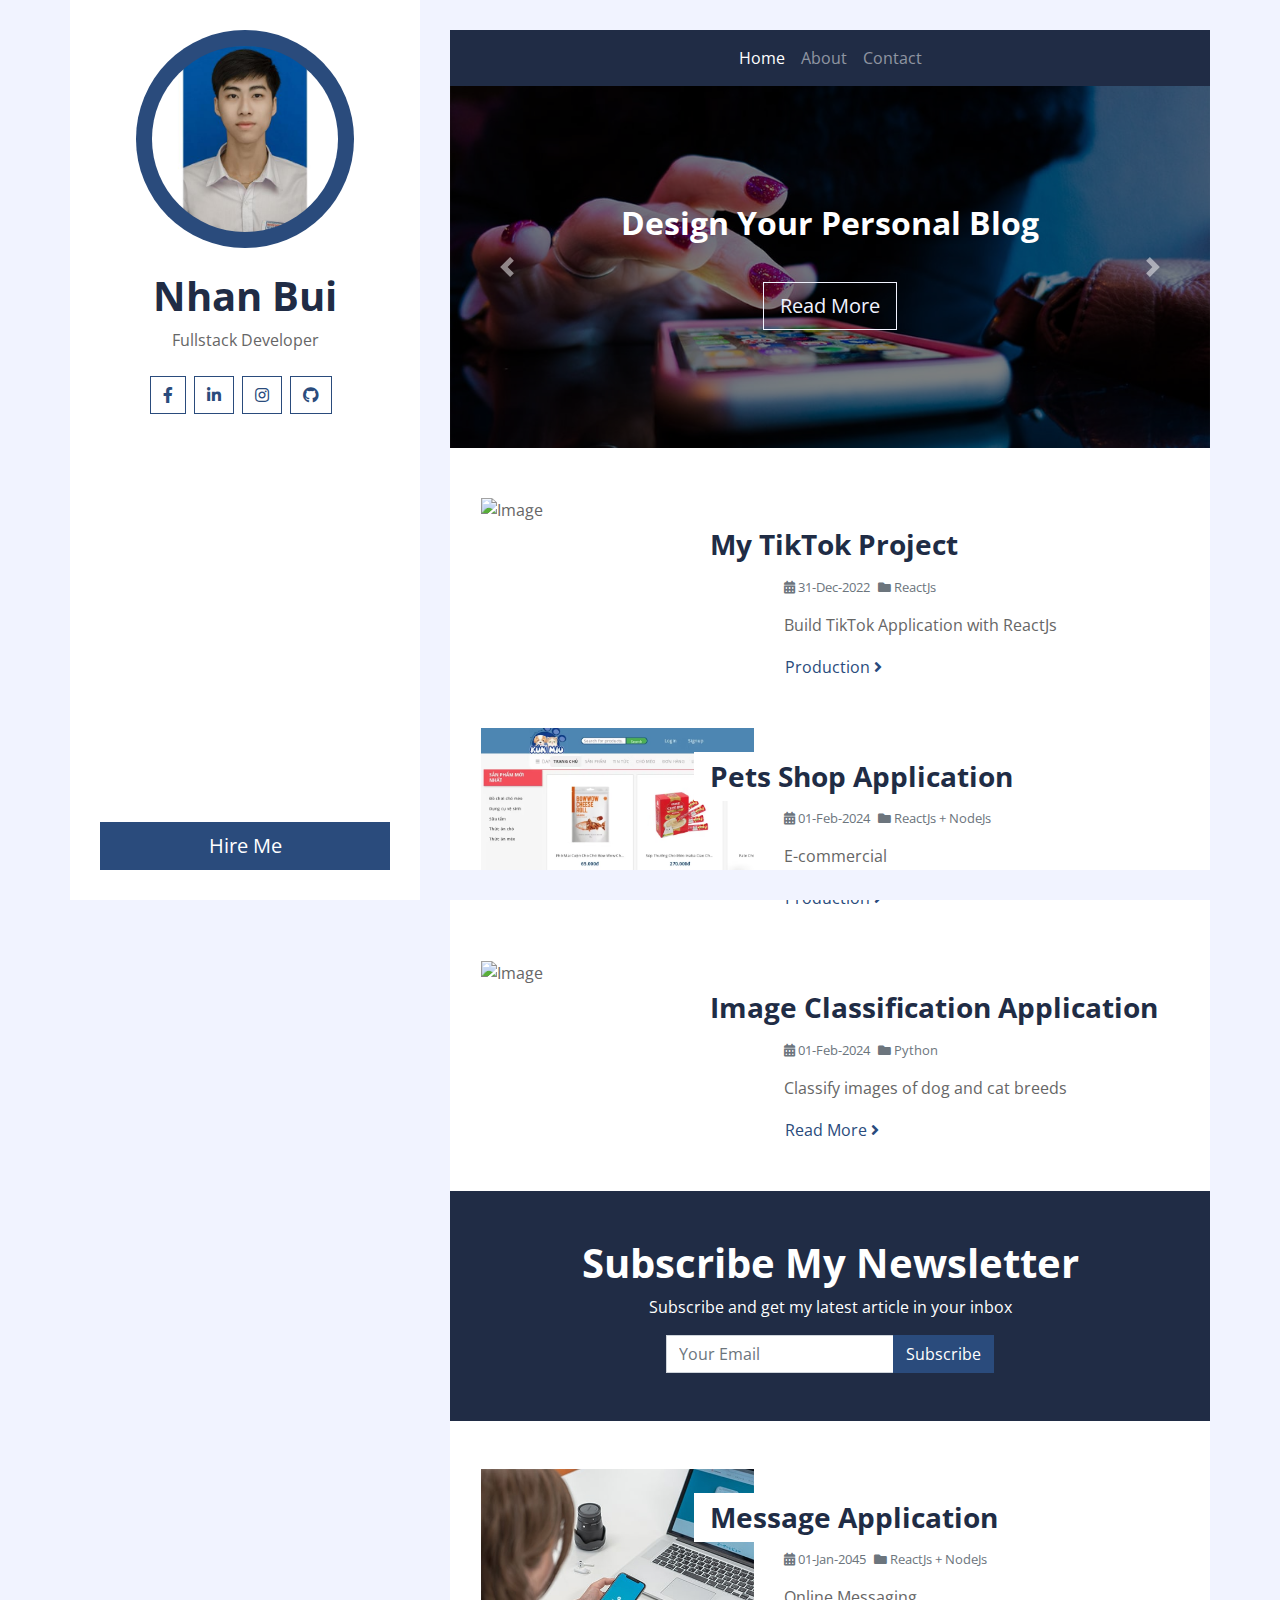
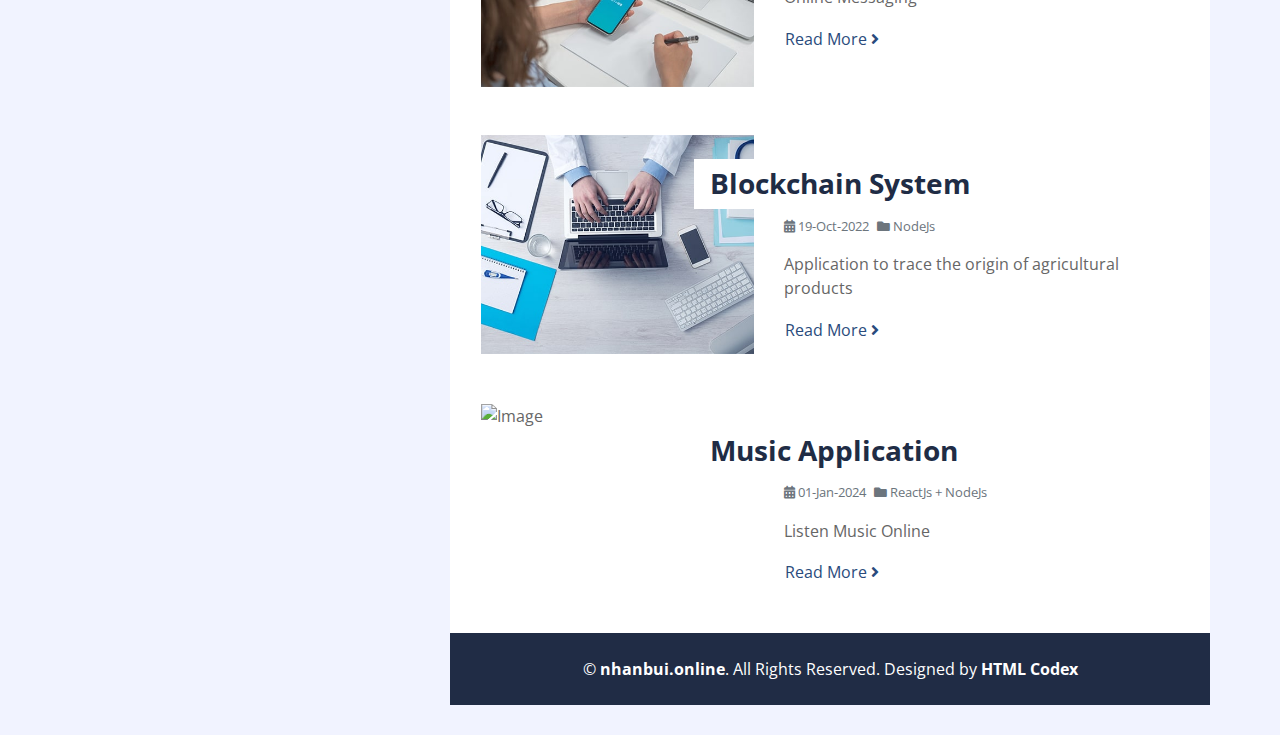
==== commit ebe5f081: "update UI" ====
--- a/index.html
+++ b/index.html
@@ -2,7 +2,7 @@
 <html lang="en">
   <head>
     <meta charset="utf-8" />
-    <title>Bloggy - Personal Blog Template</title>
+    <title>Nhan Bui Dev</title>
     <meta content="width=device-width, initial-scale=1.0" name="viewport" />
     <meta content="Free Website Template" name="keywords" />
     <meta content="Free Website Template" name="description" />
@@ -24,6 +24,7 @@
 
     <!-- Customized Bootstrap Stylesheet -->
     <link href="css/style.css" rel="stylesheet" />
+    <link rel="icon" type="image/x-icon" href="/icons/blog.png" />
   </head>
 
   <body>
@@ -114,14 +115,7 @@
                   <h2 class="mb-3 text-white font-weight-bold">
                     Design Your Personal Blog
                   </h2>
-                  <div class="d-flex text-white">
-                    <small class="mr-2"
-                      ><i class="fa fa-calendar-alt"></i> 01-Jan-2045</small
-                    >
-                    <small class="mr-2"
-                      ><i class="fa fa-folder"></i> Web Design</small
-                    >
-                  </div>
+
                   <a href="" class="btn btn-lg btn-outline-light mt-4"
                     >Read More</a
                   >
@@ -135,14 +129,7 @@
                   <h2 class="text-white font-weight-bold">
                     E-Commercial Website
                   </h2>
-                  <div class="d-flex">
-                    <small class="mr-2"
-                      ><i class="fa fa-calendar-alt"></i> 01-Jan-2045</small
-                    >
-                    <small class="mr-2"
-                      ><i class="fa fa-folder"></i> Web Design</small
-                    >
-                  </div>
+
                   <a href="" class="btn btn-lg btn-outline-light mt-4"
                     >Read More</a
                   >
@@ -154,14 +141,7 @@
                   class="carousel-caption d-flex flex-column align-items-center justify-content-center"
                 >
                   <h2 class="text-white font-weight-bold">Computer Vision</h2>
-                  <div class="d-flex">
-                    <small class="mr-2"
-                      ><i class="fa fa-calendar-alt"></i> 01-Jan-2045</small
-                    >
-                    <small class="mr-2"
-                      ><i class="fa fa-folder"></i> Web Design</small
-                    >
-                  </div>
+
                   <a href="" class="btn btn-lg btn-outline-light mt-4"
                     >Read More</a
                   >
@@ -212,15 +192,15 @@
               <a
                 class="btn btn-link p-0"
                 href="https://tiktoknhanbui.netlify.app"
-                >Product <i class="fa fa-angle-right"></i
-              ></a>
-            </div>
-          </div>
-          <div class="row blog-item px-3 pb-5">
-            <div class="col-md-5">
-              <img
-                class="img-fluid mb-4 mb-md-0"
-                src="https://s3-alpha.figma.com/hub/file/4149857261/ee70b3a4-ed1e-4c8a-9577-727a784b8890-cover.png"
+                >Production <i class="fa fa-angle-right"></i
+              ></a>
+            </div>
+          </div>
+          <div class="row blog-item px-3 pb-5">
+            <div class="col-md-5">
+              <img
+                class="img-fluid mb-4 mb-md-0"
+                src="/img/images.avif"
                 alt="Image"
               />
             </div>
@@ -236,14 +216,11 @@
                   ><i class="fa fa-folder"></i> ReactJs + NodeJs</small
                 >
               </div>
-              <p>
-                Lorem ipsum dolor sit amet, consectetur adipiscing elit. Sed eu
-                suscipit orci velit id libero
-              </p>
+              <p>E-commercial</p>
               <a
                 class="btn btn-link p-0"
-                href="https://github.com/nhanbui1512/Pets_Shop_App.git"
-                >Github Repository <i class="fa fa-angle-right"></i
+                href="https://cunshopping.netlify.app/"
+                >Production <i class="fa fa-angle-right"></i
               ></a>
             </div>
           </div>
@@ -339,7 +316,7 @@
               </h3>
               <div class="d-flex mb-3">
                 <small class="mr-2 text-muted"
-                  ><i class="fa fa-calendar-alt"></i> 01-Jan-2023</small
+                  ><i class="fa fa-calendar-alt"></i> 19-Oct-2022</small
                 >
                 <small class="mr-2 text-muted"
                   ><i class="fa fa-folder"></i> NodeJs</small
@@ -365,7 +342,7 @@
               </h3>
               <div class="d-flex mb-3">
                 <small class="mr-2 text-muted"
-                  ><i class="fa fa-calendar-alt"></i> 01-Jan-2045</small
+                  ><i class="fa fa-calendar-alt"></i> 01-Jan-2024</small
                 >
                 <small class="mr-2 text-muted"
                   ><i class="fa fa-folder"></i> ReactJs + NodeJs</small
--- a/css/style.css
+++ b/css/style.css
@@ -10298,3 +10298,12 @@
   height: 100%;
   object-fit: cover;
 }
+@media (max-width: 740px) {
+  .carousel-item {
+    height: 240px !important;
+  }
+  .carousel-item img {
+    height: 100%;
+    object-fit: cover;
+  }
+}
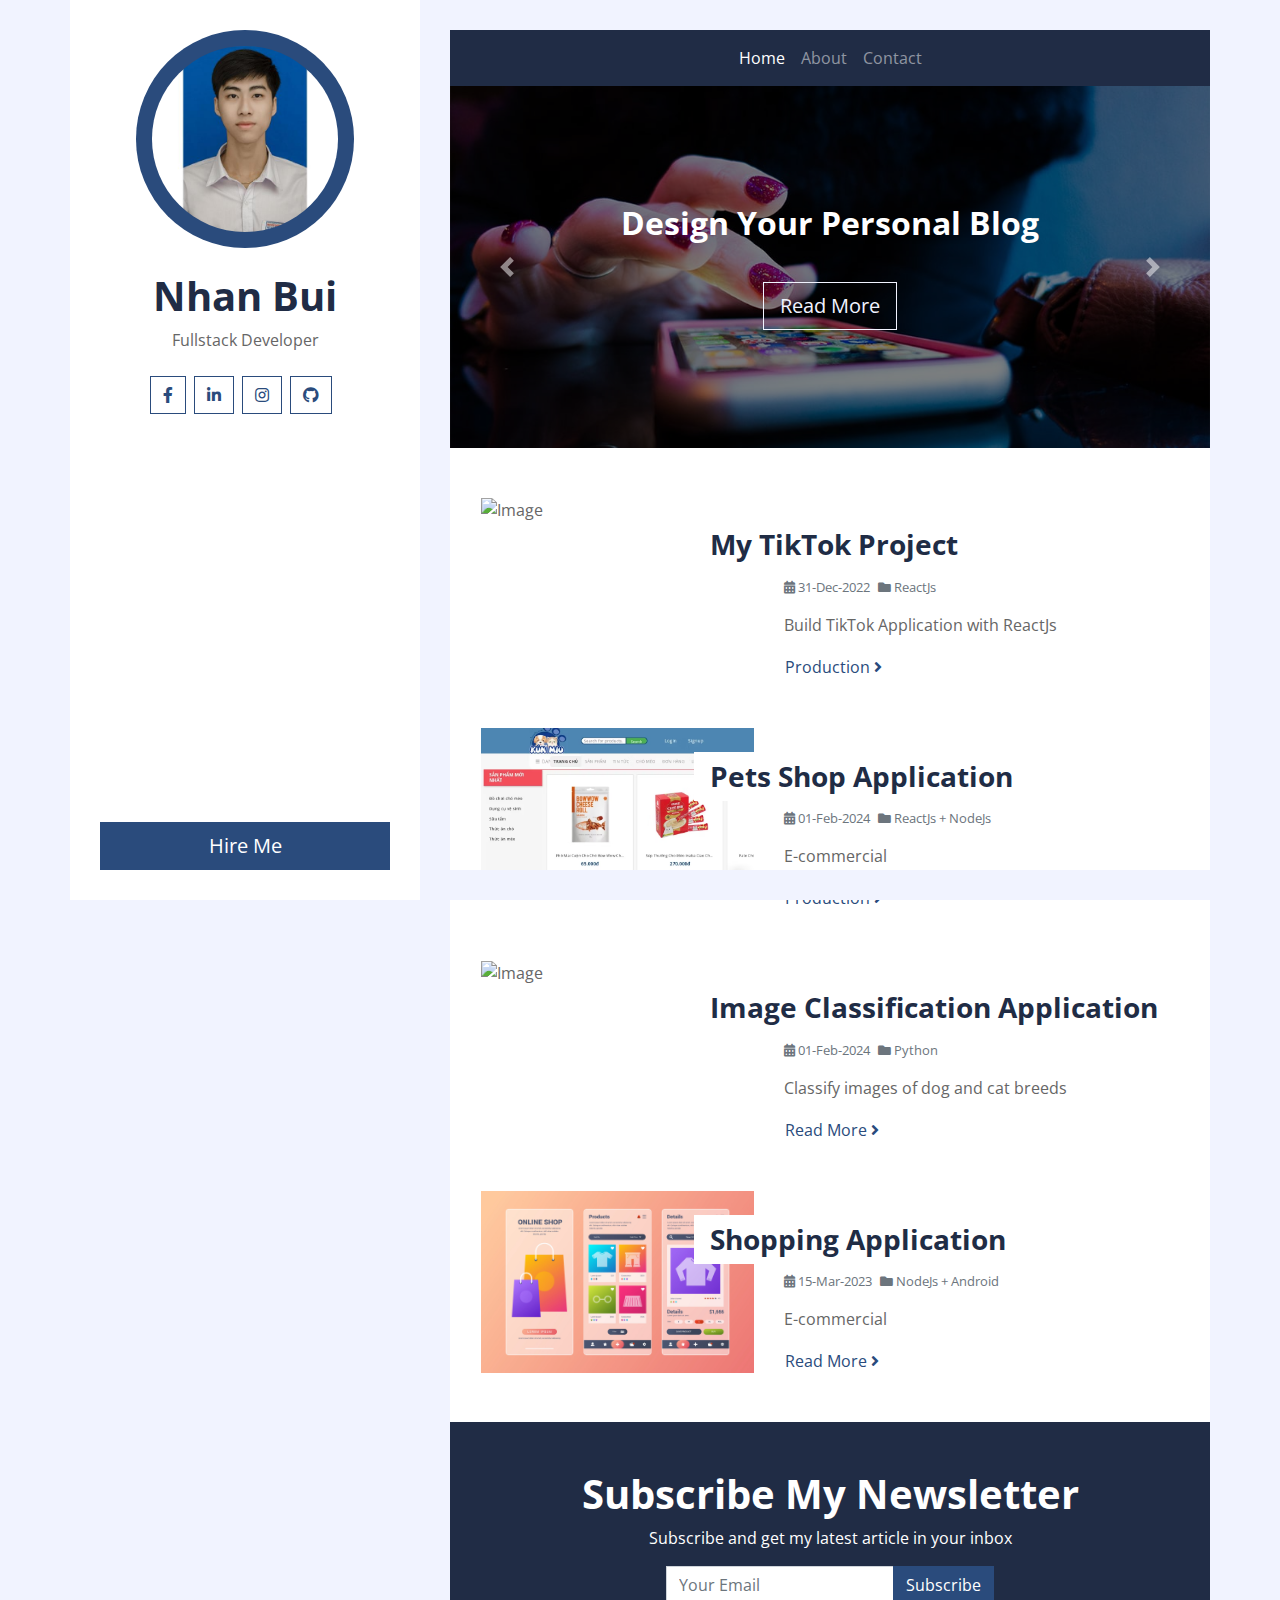
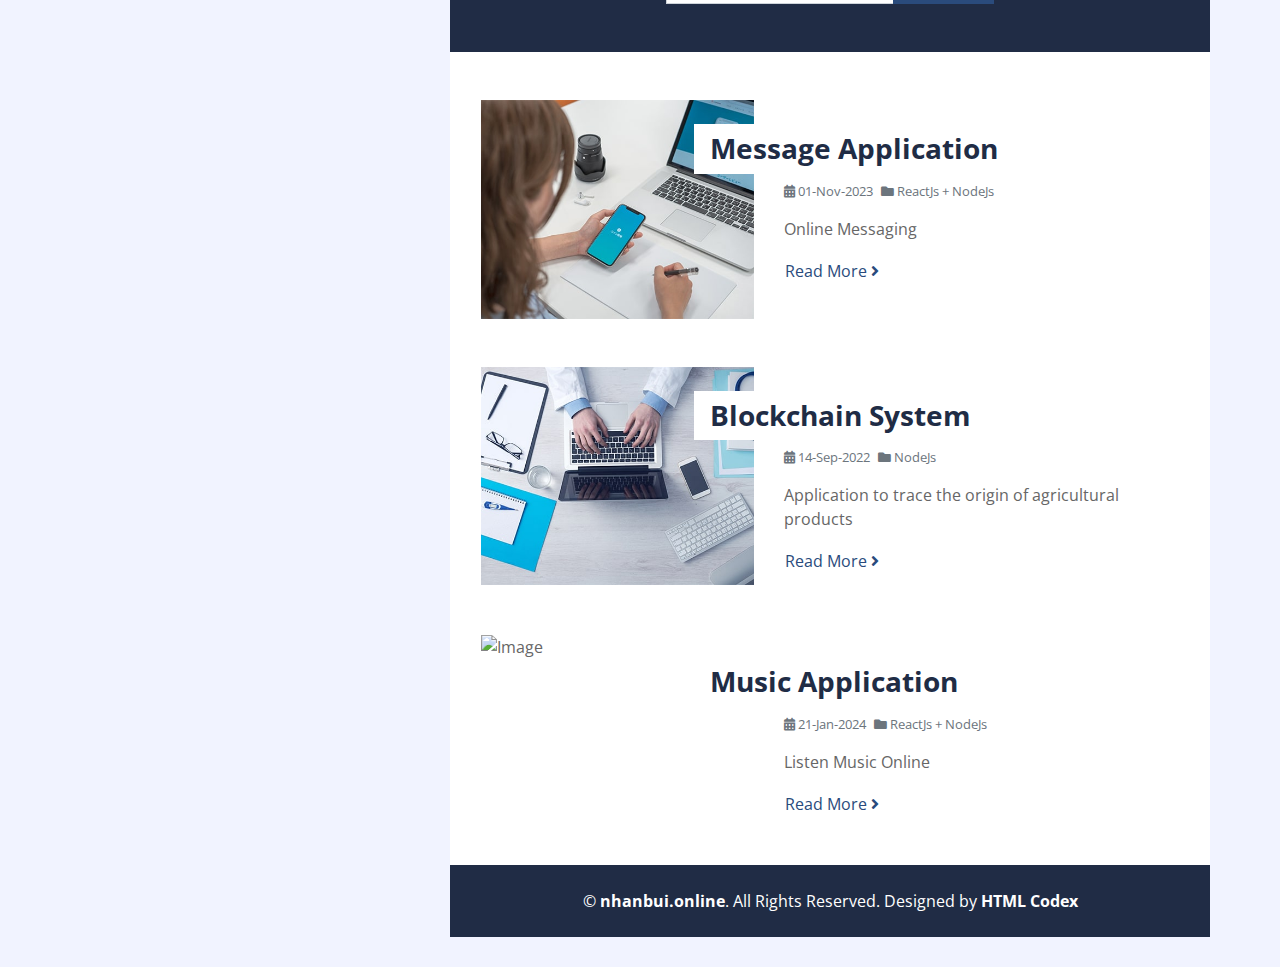
==== commit 652bd7fc: "update UI" ====
--- a/index.html
+++ b/index.html
@@ -250,6 +250,32 @@
               ></a>
             </div>
           </div>
+          <div class="row blog-item px-3 pb-5">
+            <div class="col-md-5">
+              <img
+                class="img-fluid mb-4 mb-md-0"
+                src="img/shopping-mobile-apps-scaled-1.jpg"
+                alt="Image"
+              />
+            </div>
+            <div class="col-md-7">
+              <h3 class="mt-md-4 px-md-3 mb-2 py-2 bg-white font-weight-bold">
+                Shopping Application
+              </h3>
+              <div class="d-flex mb-3">
+                <small class="mr-2 text-muted"
+                  ><i class="fa fa-calendar-alt"></i> 15-Mar-2023</small
+                >
+                <small class="mr-2 text-muted"
+                  ><i class="fa fa-folder"></i> NodeJs + Android</small
+                >
+              </div>
+              <p>E-commercial</p>
+              <a class="btn btn-link p-0" href=""
+                >Read More <i class="fa fa-angle-right"></i
+              ></a>
+            </div>
+          </div>
         </div>
         <!-- Blog List End -->
 
@@ -290,7 +316,7 @@
               </h3>
               <div class="d-flex mb-3">
                 <small class="mr-2 text-muted"
-                  ><i class="fa fa-calendar-alt"></i> 01-Jan-2045</small
+                  ><i class="fa fa-calendar-alt"></i> 01-Nov-2023</small
                 >
                 <small class="mr-2 text-muted"
                   ><i class="fa fa-folder"></i> ReactJs + NodeJs</small
@@ -316,7 +342,7 @@
               </h3>
               <div class="d-flex mb-3">
                 <small class="mr-2 text-muted"
-                  ><i class="fa fa-calendar-alt"></i> 19-Oct-2022</small
+                  ><i class="fa fa-calendar-alt"></i> 14-Sep-2022</small
                 >
                 <small class="mr-2 text-muted"
                   ><i class="fa fa-folder"></i> NodeJs</small
@@ -342,7 +368,7 @@
               </h3>
               <div class="d-flex mb-3">
                 <small class="mr-2 text-muted"
-                  ><i class="fa fa-calendar-alt"></i> 01-Jan-2024</small
+                  ><i class="fa fa-calendar-alt"></i> 21-Jan-2024</small
                 >
                 <small class="mr-2 text-muted"
                   ><i class="fa fa-folder"></i> ReactJs + NodeJs</small
--- a/css/style.css
+++ b/css/style.css
@@ -10294,8 +10294,8 @@
   height: 40px;
 }
 .skill-item img {
-  width: 100%;
-  height: 100%;
+  width: 40px;
+  height: 40px;
   object-fit: cover;
 }
 @media (max-width: 740px) {
@@ -10306,4 +10306,9 @@
     height: 100%;
     object-fit: cover;
   }
-}
+  .skill-item img {
+    width: 40px;
+    height: 40px;
+    object-fit: cover;
+  }
+}
